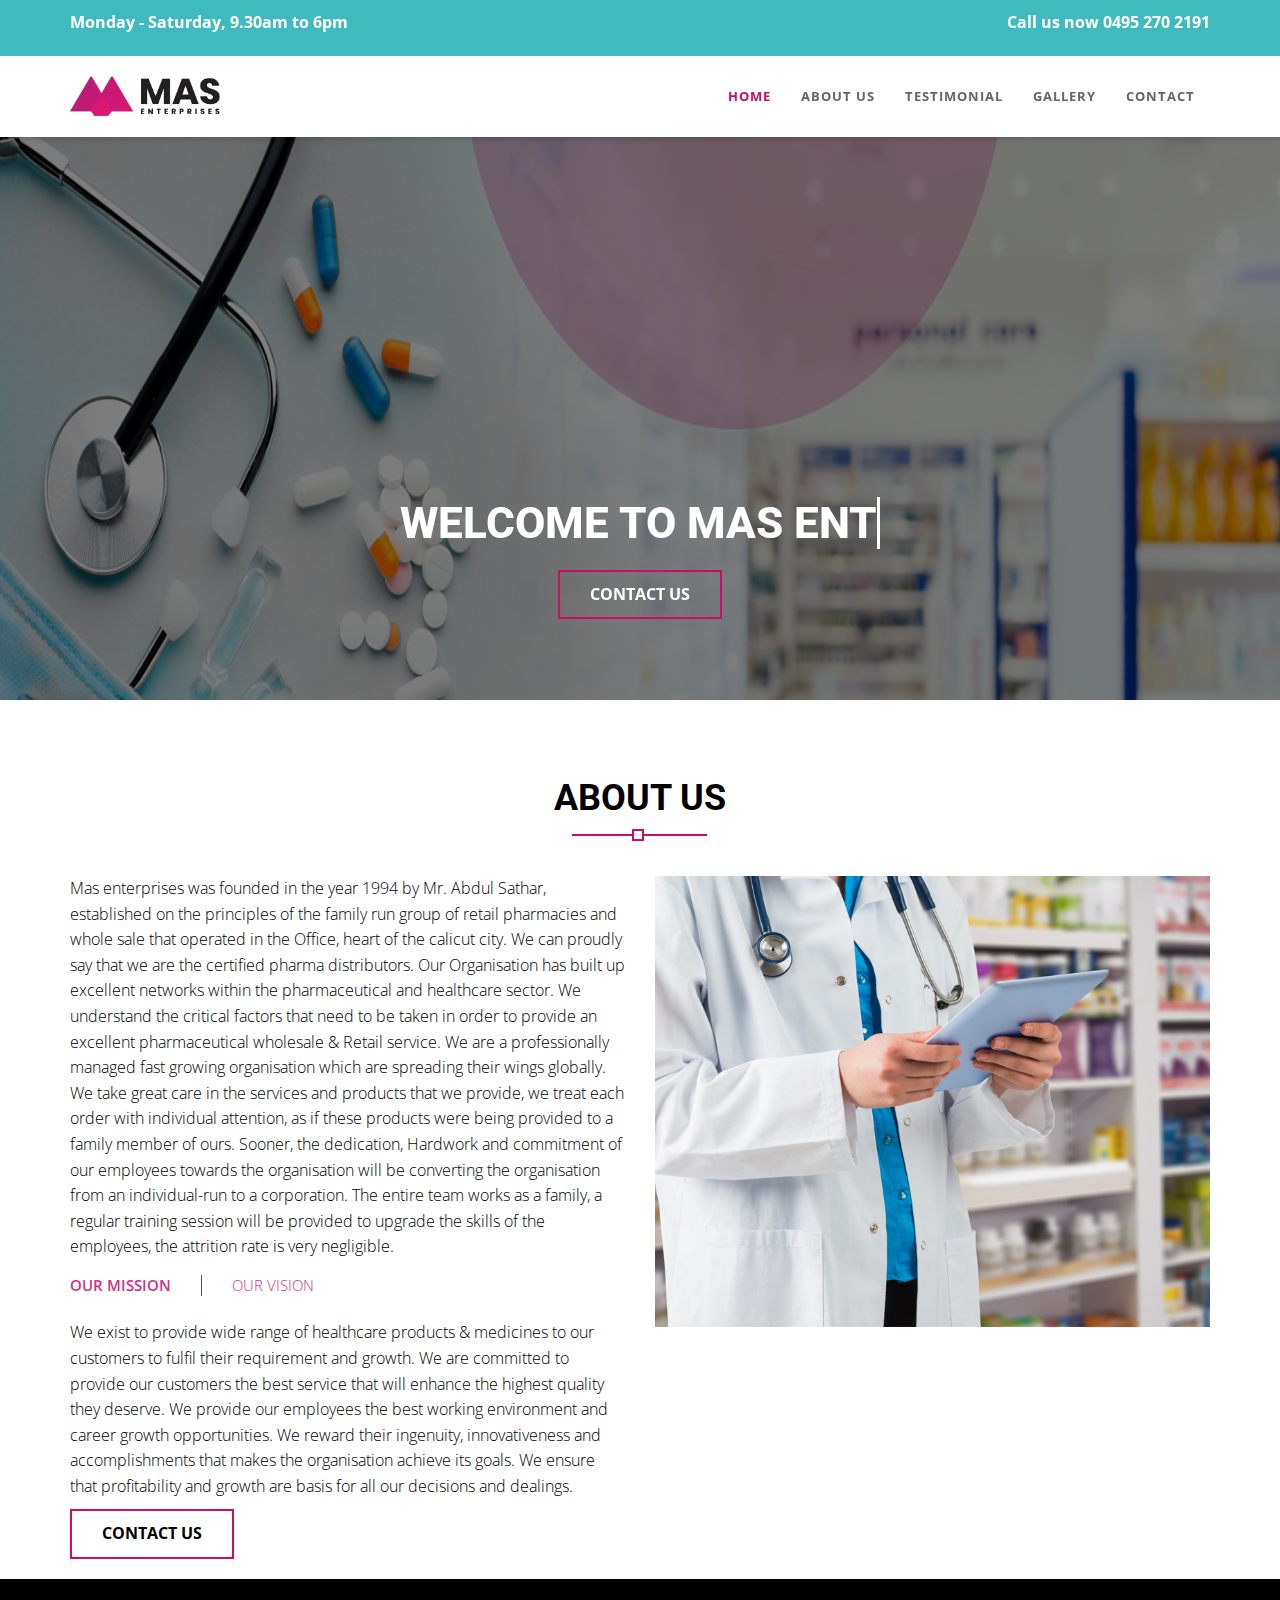
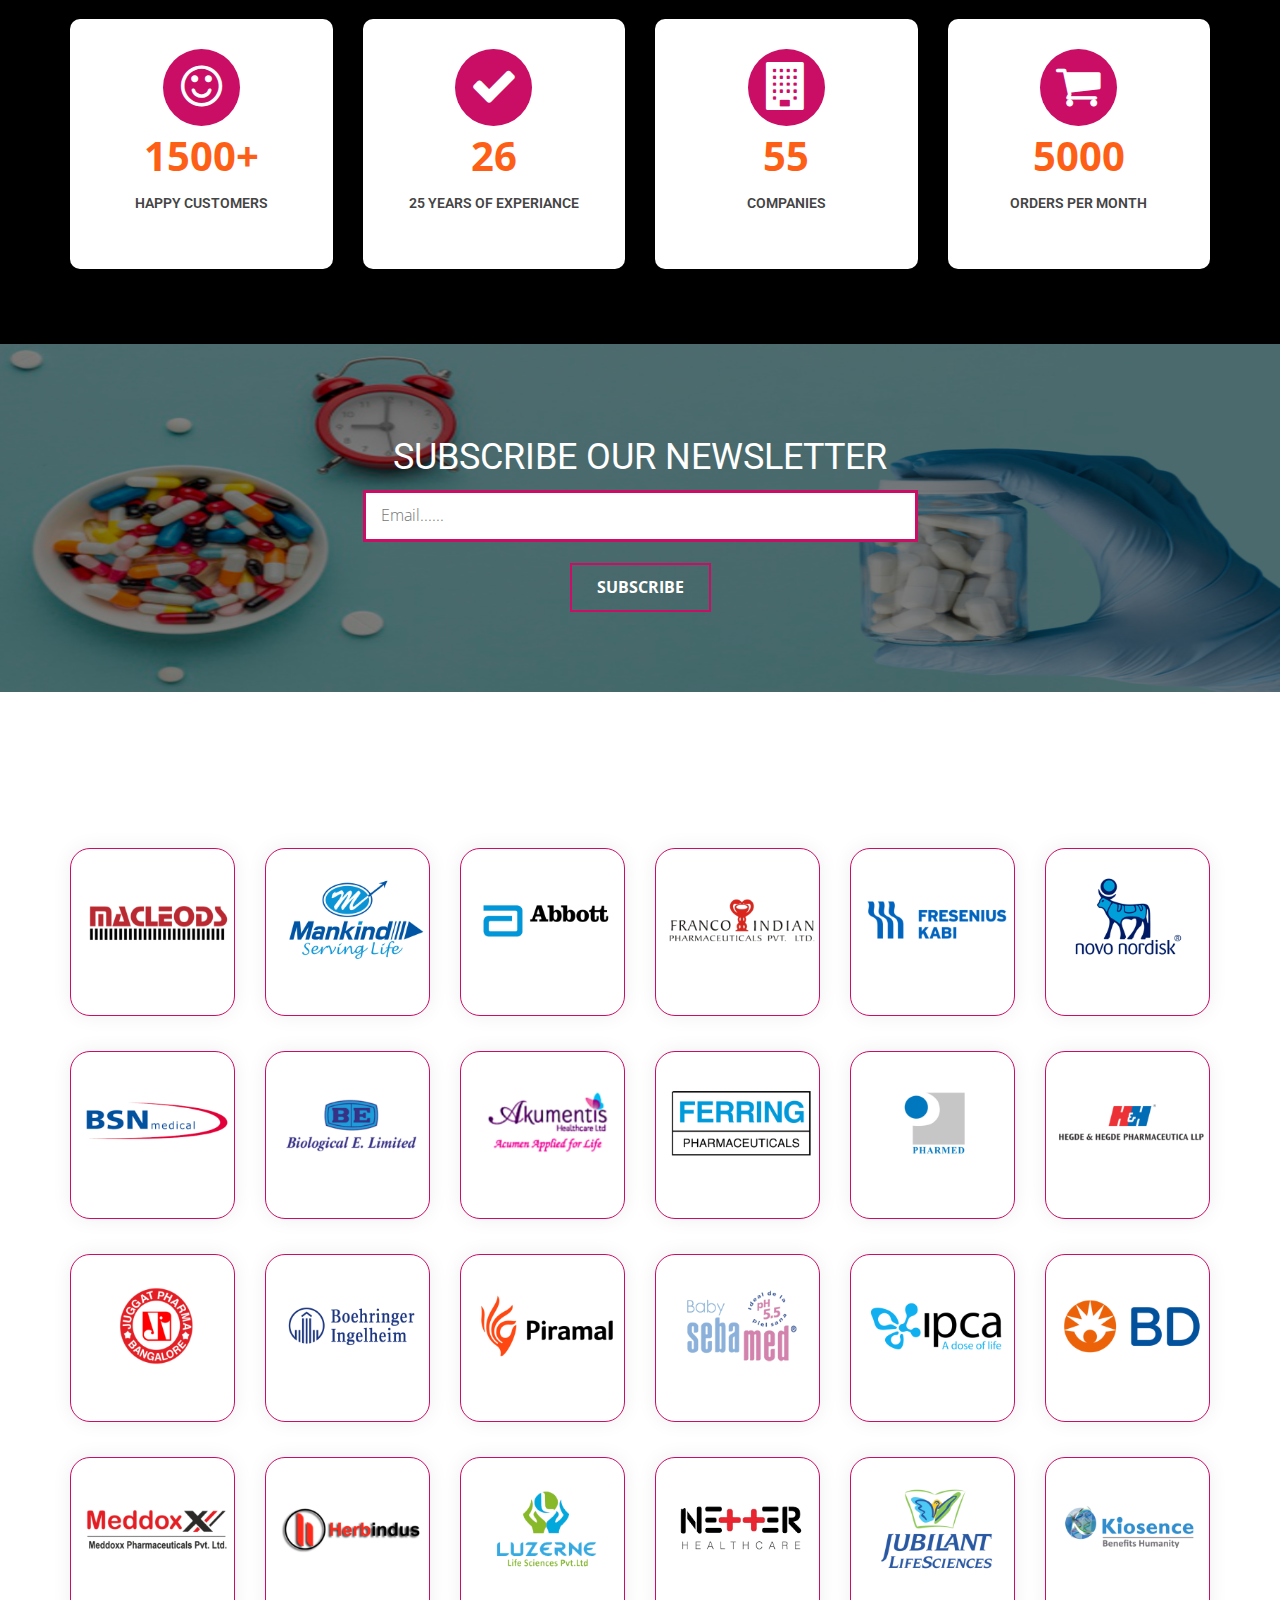
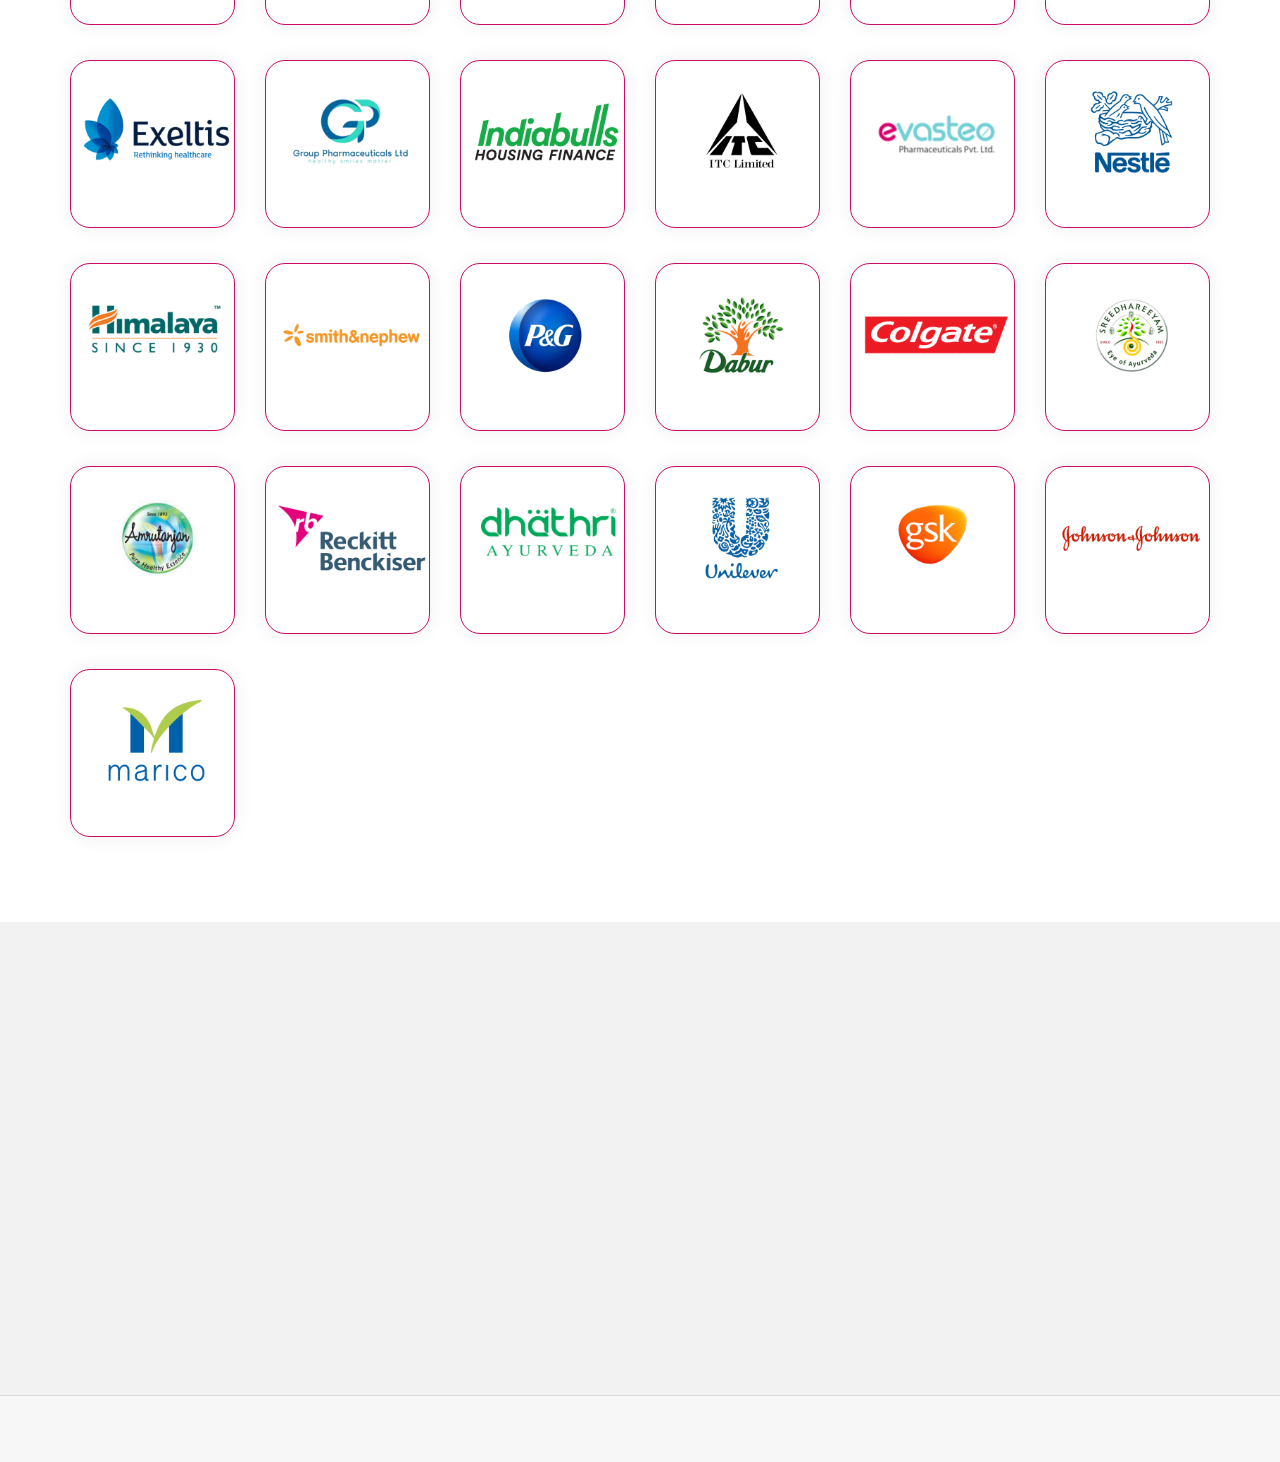
==== index.html @ 3a948dfd "Final File Uploaded" ====
<!DOCTYPE html>
<html lang="en">
<meta http-equiv="content-type" content="text/html;charset=UTF-8" />
<head>
  <meta charset="utf-8">
  <meta name="viewport" content="width=device-width, initial-scale=1.0">
  <meta name="description" content="">
  <meta name="author" content="">

  <title>Mas Enterprises</title>
  <link rel="shortcut icon" type="image/x-icon" href="img/favicon.png" />

  <!-- css -->
  <link href="css/bootstrap.min.css" rel="stylesheet" type="text/css">
  <link href="font-awesome/css/font-awesome.min.css" rel="stylesheet" type="text/css" />
  <link rel="stylesheet" type="text/css" href="plugins/cubeportfolio/css/cubeportfolio.min.css">
  <link href="css/nivo-lightbox.css" rel="stylesheet" />
  <link href="css/nivo-lightbox-theme/default/default.css" rel="stylesheet" type="text/css" />
  <link href="css/owl.theme.css" rel="stylesheet" media="screen" />
  <link href="css/animate.css" rel="stylesheet" />
  <link href="css/style.css" rel="stylesheet">
  <link href="css/box.css" rel="stylesheet">
  <link rel="stylesheet" href="css/owl.carousel.css">
  <link id="t-colors" href="css/color/default.css" rel="stylesheet">
  
</head>

<body id="page-top" data-spy="scroll" data-target=".navbar-custom">

  <div id="wrapper">

    <nav class="navbar navbar-custom navbar-fixed-top" role="navigation">
      <div class="top-area">
        <div class="container">
          <div class="row">
            <div class="col-sm-6 col-md-6">
              <p class="bold text-left">Monday - Saturday, 9.30am to 6pm </p>
            </div>
            <div class="col-sm-6 col-md-6">
              <p class="bold text-right">Call us now  <a href="tel:0495 270 2191" class="text-decoration-none;" style="color: white;">0495 270 2191</a>  </p>
             
            </div>
          </div>
        </div>
      </div>
      <div class="container navigation">

        <div class="navbar-header page-scroll">
          <button type="button" class="navbar-toggle" data-toggle="collapse" data-target=".navbar-main-collapse">
                    <i class="fa fa-bars"></i>
                </button>
          <a class="navbar-brand" href="index-2.html">
                    <img src="img/logo.png" alt="" width="150" height="40" />
                </a>
        </div>

        <!-- Collect the nav links, forms, and other content for toggling -->
        <div class="collapse navbar-collapse navbar-right navbar-main-collapse">
          <ul class="nav navbar-nav">
            <li class="active"><a href="index.html">Home</a></li>
            <li><a href="#about">About Us</a></li>
          
            <li><a href="#test">testimonial</a></li>
            <li><a href="gallery.html">Gallery</a></li>
            <li><a href="contact.html">Contact</a></li>
          
          </ul>
        </div>
        <!-- /.navbar-collapse -->
      </div>
      <!-- /.container -->
    </nav>


<!-- slider -->
<div class="midland-hero-area" style="padding-top: 110px; height: 700px;">
  <div id="midland-slide-wrapper">
      <div class="midland-hero parallax-bg-style parallax-bg-1" data-stellar-background-ratio="0.6">
          <div class="midland-hero-table">
              <div class="midland-hero-table-cell">
                  <div class="container">
                      <div class="row">
                          <div class="col-md-12">
                              <h1><span>Welcome To</span> <span  class="typewrite h-ultra"data-period="2000" data-type='[  "Mas Enterprises" ]'></span>  </h1> 
                             
                             
                              <a href="#" class="midland-btn hero-btn">Contact Us</a>
                          </div>
                      </div>
                  </div>
              </div>
          </div>
      </div>
      <div class="midland-hero parallax-bg-style parallax-bg-2" data-stellar-background-ratio="0.6">
          <div class="midland-hero-table">
              <div class="midland-hero-table-cell">
                  <div class="container">
                    <div class="row">
                      <div class="col-md-12">
                          <h1><span>Welcome To</span> <span  class="typewrite h-ultra"data-period="2000" data-type='[  "Mas Enterprises" ]'></span>  </h1> 
                         
                         
                          <a href="#" class="midland-btn hero-btn">Contact Us</a>
                      </div>
                  </div>
                  </div>
              </div>
          </div>
      </div>
      <div class="midland-hero parallax-bg-style parallax-bg-3" data-stellar-background-ratio="0.6">
        <div class="midland-hero-table">
            <div class="midland-hero-table-cell">
                <div class="container">
                  <div class="row">
                    <div class="col-md-12">
                        <h1><span>Welcome To</span> <span  class="typewrite h-ultra"data-period="2000" data-type='[  "Mas Enterprises" ]'></span>  </h1> 
                       
                       
                        <a href="#" class="midland-btn hero-btn">Contact Us</a>
                    </div>
                </div>
                </div>
            </div>
        </div>
    </div>
    <div class="midland-hero parallax-bg-style parallax-bg-4" data-stellar-background-ratio="0.6">
      <div class="midland-hero-table">
          <div class="midland-hero-table-cell">
              <div class="container">
                <div class="row">
                  <div class="col-md-12">
                      <h1><span>Welcome To</span> <span  class="typewrite h-ultra"data-period="2000" data-type='[  "Mas Enterprises" ]'></span>  </h1> 
                     
                     
                      <a href="#" class="midland-btn hero-btn">Contact Us</a>
                  </div>
              </div>
              </div>
          </div>
      </div>
  </div>
  <div class="midland-hero parallax-bg-style parallax-bg-5" data-stellar-background-ratio="0.6">
    <div class="midland-hero-table">
        <div class="midland-hero-table-cell">
            <div class="container">
              <div class="row">
                <div class="col-md-12">
                    <h1><span>Welcome To</span> <span  class="typewrite h-ultra"data-period="2000" data-type='[  "Mas Enterprises" ]'></span>  </h1> 
                   
                   
                    <a href="#" class="midland-btn hero-btn">Contact Us</a>
                </div>
            </div>
            </div>
        </div>
    </div>
</div>
  </div>
</div>
<!-- Slider End -->   
    
    <!-- about-->
    <section id="about" class="home-section paddingtop-80">
      <div class="container marginbot-50">
        <div class="row">
          <div class="col-lg-8 col-lg-offset-2">
            <div class="wow fadeInDown" data-wow-delay="0.1s">
              <div class="section-heading text-center">
                <h2 class="h-bold section-title">About Us</h2>
               
              </div>
            </div>
         
          </div>
        </div>
      </div>
      <div class="container">
        <!-- About Content Starts -->
        <div class="row about-content">
          <div class="col-sm-12 col-md-6 col-lg-6 about-left-side">
            
              
              <p >
                Mas enterprises was founded in the year 1994 by Mr. Abdul Sathar, established on the principles of the family run group of retail pharmacies and whole sale that operated in the Office, heart of the calicut city. 
                We can proudly say that we are the certified pharma distributors.
                Our Organisation has built up excellent networks within the pharmaceutical and healthcare sector. 
                We understand the critical factors that need to be taken in order to provide an excellent pharmaceutical wholesale & Retail service. 
                We are a professionally managed fast growing organisation which are spreading their wings globally. 
                We take great care in the services and products that we provide, we treat each order with individual attention, as if these products were being provided to a family member of ours. 
                Sooner, the dedication, Hardwork and commitment of our employees towards the organisation will be converting the organisation from an individual-run to a corporation. 
                The entire team works as a family, a regular training session will be provided to upgrade the skills of the employees, the attrition rate is very negligible.  
              </p>
              <!-- Tabs Heading Starts -->
              <ul class="nav nav-tabs">
                  <li class="active"><a data-toggle="tab" href="#menu1">Our Mission</a></li>
                  <li><a data-toggle="tab" href="#menu2">Our Vision</a></li>
                 
              </ul>
              <!-- Tabs Heading Ends -->
              <!-- Tabs Content Starts -->
              <div class="tab-content">
                  <div id="menu1" class="tab-pane fade in active">
                      <p>We exist to provide wide range of healthcare products & medicines to our customers to fulfil their requirement and growth.
                        We are committed to provide our customers the best service that will enhance the highest quality they deserve.
                        We provide our employees the best working environment and career growth opportunities. We reward their ingenuity, innovativeness and accomplishments that makes the organisation achieve its goals.
                        We ensure that profitability and growth are basis for all our decisions and dealings.</p>
                  </div>
                  <div id="menu2" class="tab-pane fade">
                      <p>"To be the most leading Pharmaceutical distributor"

                        To be the most respected and admired organisation built by employees whose commitment to quality, innovation, and dedications to customer satisfaction are their highest priority.</p>
                  </div>
                  
              </div>
              <!-- Tabs Content Ends -->
             
             
              <a href="#" class="midland-btn hero-btn" style="color: black;margin-top: 10px; margin-bottom: 20px;">Contact Us</a>
          </div>
          <div class="col-sm-6 col-md-6">
            <div class="wow fadeInUp" data-wow-delay="0.2s">
              <img src="img/about.jpg" class="img-responsive" alt="" style="margin-bottom: 40px;" />
            </div>
          </div>
      </div>
      <!-- About Content Ends -->
      </div>

    </section>
    <!-- about end -->

               <!-- Start Counter Area -->
               <div class="counter-area area-padding parallax-bg fix " data-stellar-background-ratio="0.6">
                <div class="container">
                    <div class="row">
               <div class="fun-content">
                <div class="col-md-3 col-sm-3 col-xs-6 cou">
                 
                  <div class="fun_text">
                    <i class="fa fa-smile-o fa-3x circled bg-skin"></i>
                     <span><strong class="counter">1500</strong>+</span>
                    <h5>Happy Customers</h5>
                  </div>
                </div>
                <!-- fun_text  -->
                <div class="col-md-3 col-sm-3 col-xs-6 cou">
                  <div class="fun_text">
                    <i class="fa fa-check fa-3x circled bg-skin"></i>
                    <span class="counter">26</span>
                    <h5>25 Years Of Experiance</h5>
                  </div>
                </div>
                <!-- fun_text  -->
                <div class="col-md-3 col-sm-3 col-xs-6">
                 
                  <div class="fun_text">
                    <i class="fa fa-building fa-3x circled bg-skin"></i>
                    <span class="counter">55</span>
                    <h5>Companies</h5>
                  </div>
                </div>
                <div class="col-md-3 col-sm-3 col-xs-6">
                  <div class="fun_text">
                    <i class="fa fa-shopping-cart fa-3x circled bg-skin"></i>
                    <span class="counter">5000</span>
                    <h5>Orders Per Month</h5>
                  </div>
                </div>
      
              </div>
                    </div>
                    <!-- end Row -->
                </div>
            </div>
            <!-- End Counter Area -->
    

      <!-- Testimonial Area Start -->
      <!-- <div id="testimonials" class="testimonial-area parallax-bg-style parallax-bg-3 padding" data-stellar-background-ratio="0.6">
        <div class="container">
           <div class="row">
              <div class="col-md-8 col-md-offset-2 text-center">
                 <div class="section-content white-title">
                    <h2 class="section-title">Our Testimonial</h2>
                 </div>
              </div>
           </div>
           <div class="row">
              <div class="testimonial-wraper text-center">
                 <div class="col-md-4">
                    <div class="testimonial-item">
                       <div class="testimonial-img">
                          <img src="img/testimonials/15.jpg" alt="">
                       </div>
                       <div class="testimonial-text">
                          <p>There are many variations of passages of Lorem Ipsum available, but the majority have suffered alteration in some form, by injected humour,</p>
                          <h4>1 <span>Wordpress Developer</span></h4>
                       </div>
                    </div>
                 </div>
                 <div class="col-md-4">
                    <div class="testimonial-item">
                       <div class="testimonial-img">
                        <img src="img/testimonials/15.jpg" alt="">
                       </div>
                       <div class="testimonial-text">
                          <p>There are many variations of passages of Lorem Ipsum available, but the majority have suffered alteration in some form, by injected humour,</p>
                          <h4>2 <span>UX/UI Designer</span></h4>
                       </div>
                    </div>
                 </div>
                 <div class="col-md-4">
                    <div class="testimonial-item">
                       <div class="testimonial-img">
                        <img src="img/testimonials/15.jpg" alt="">
                       </div>
                       <div class="testimonial-text">
                          <p>There are many variations of passages of Lorem Ipsum available, but the majority have suffered alteration in some form, by injected humour,</p>
                          <h4>3<span>Web Developre</span></h4>
                       </div>
                    </div>
                 </div>
                 <div class="col-md-4">
                  <div class="testimonial-item">
                     <div class="testimonial-img">
                      <img src="img/testimonials/15.jpg" alt="">
                     </div>
                     <div class="testimonial-text">
                        <p>There are many variations of passages of Lorem Ipsum available, but the majority have suffered alteration in some form, by injected humour,</p>
                        <h4>5<span>UX/UI Designer</span></h4>
                     </div>
                  </div>
               </div>
              </div>
           </div>

           
        </div>
     </div> -->

     <!-- Testimonial Area End -->


      <!-- News Letter Area Start -->
      <div class="news-letter-area parallax-bg-style parallax-bg-5 padding" data-stellar-background-ratio="0.6">
        <div class="container">
           <div class="row">
              <div class="col-md-6 col-md-offset-3">
                 <div class="newsletter-from text-center">
                    <h2>Subscribe Our Newsletter</h2>
                    <form>
                       <p><input type="email" placeholder="Email......"></p>
                       <p><input type="submit" class="midland-btn hero-btn" value="Subscribe"></p>
                    </form>
                 </div>
              </div>
           </div>
        </div>
     </div>
     <!-- News Letter Area End -->
    

      <!-- Brand -->
    
    <section id="partner" class="home-section paddingbot-60">
      <div class="container marginbot-50">
        <div class="row">
          <div class="col-lg-8 col-lg-offset-2">
            <div class="wow lightSpeedIn" data-wow-delay="0.1s">
              <div class="section-heading text-center">
                <h2 class="h-bold section-title">Our Brand</h2>
                              </div>
            </div>
          
          </div>
        </div>
      </div>

      <div class="container">
      
        <div class="row">
          <div class="col-md-2 col-sm-3 col-xs-6 cou">
             <div class="mail-tab ">
             <div class="fuller">
              <a class="full-anchor" href="#" target="_blank">&nbsp;</a>
             </div>
          <div class="check-icon">
          <img src="http://advancenutratech.com/images/icons-cta/checked.svg">
          </div>
          <div class="ctgy-icon">
          <img src="img/brand/1.png">
          </div>
          <i class="fa fa-file-excel-o text-muted"></i>
          </div>
         </div>
        
         <div class="col-md-2 col-sm-3 col-xs-6 cou">
          <div class="mail-tab ">
          <div class="fuller">
           <a class="full-anchor" href="#" target="_blank">&nbsp;</a>
          </div>
         <div class="check-icon">
         <img src="http://advancenutratech.com/images/icons-cta/checked.svg">
          </div>
         <div class="ctgy-icon">
         <img src="img/brand/2.png">
         </div>
          <i class="fa fa-file-excel-o text-muted"></i>
        </div>
        </div>

        <div class="col-md-2 col-sm-3 col-xs-6 cou">
          <div class="mail-tab ">
          <div class="fuller">
           <a class="full-anchor" href="#" target="_blank">&nbsp;</a>
          </div>
         <div class="check-icon">
         <img src="http://advancenutratech.com/images/icons-cta/checked.svg">
          </div>
         <div class="ctgy-icon">
         <img src="img/brand/3.png">
         </div>
          <i class="fa fa-file-excel-o text-muted"></i>
        </div>
        </div>

        <div class="col-md-2 col-sm-3 col-xs-6 cou">
          <div class="mail-tab ">
          <div class="fuller">
           <a class="full-anchor" href="#" target="_blank">&nbsp;</a>
          </div>
         <div class="check-icon">
         <img src="http://advancenutratech.com/images/icons-cta/checked.svg">
          </div>
         <div class="ctgy-icon">
         <img src="img/brand/4.png">
         </div>
          <i class="fa fa-file-excel-o text-muted"></i>
        </div>
        </div>

        <div class="col-md-2 col-sm-3 col-xs-6 cou">
          <div class="mail-tab ">
          <div class="fuller">
           <a class="full-anchor" href="#" target="_blank">&nbsp;</a>
          </div>
         <div class="check-icon">
         <img src="http://advancenutratech.com/images/icons-cta/checked.svg">
          </div>
         <div class="ctgy-icon">
         <img src="img/brand/5.png">
         </div>
          <i class="fa fa-file-excel-o text-muted"></i>
        </div>
        </div>

        <div class="col-md-2 col-sm-3 col-xs-6 cou">
          <div class="mail-tab ">
          <div class="fuller">
           <a class="full-anchor" href="#" target="_blank">&nbsp;</a>
          </div>
         <div class="check-icon">
         <img src="http://advancenutratech.com/images/icons-cta/checked.svg">
          </div>
         <div class="ctgy-icon">
         <img src="img/brand/6.png">
         </div>
          <i class="fa fa-file-excel-o text-muted"></i>
        </div>
        </div>

        <div class="col-md-2 col-sm-3 col-xs-6 cou">
          <div class="mail-tab ">
          <div class="fuller">
           <a class="full-anchor" href="#" target="_blank">&nbsp;</a>
          </div>
         <div class="check-icon">
         <img src="http://advancenutratech.com/images/icons-cta/checked.svg">
          </div>
         <div class="ctgy-icon">
         <img src="img/brand/7.png">
         </div>
          <i class="fa fa-file-excel-o text-muted"></i>
        </div>
        </div>

        <div class="col-md-2 col-sm-3 col-xs-6 cou">
          <div class="mail-tab ">
          <div class="fuller">
           <a class="full-anchor" href="#" target="_blank">&nbsp;</a>
          </div>
         <div class="check-icon">
         <img src="http://advancenutratech.com/images/icons-cta/checked.svg">
          </div>
         <div class="ctgy-icon">
         <img src="img/brand/8.png">
         </div>
          <i class="fa fa-file-excel-o text-muted"></i>
        </div>
        </div>

        <div class="col-md-2 col-sm-3 col-xs-6 cou">
          <div class="mail-tab ">
          <div class="fuller">
           <a class="full-anchor" href="#" target="_blank">&nbsp;</a>
          </div>
         <div class="check-icon">
         <img src="http://advancenutratech.com/images/icons-cta/checked.svg">
          </div>
         <div class="ctgy-icon">
         <img src="img/brand/9.png">
         </div>
          <i class="fa fa-file-excel-o text-muted"></i>
        </div>
        </div>

        <div class="col-md-2 col-sm-3 col-xs-6 cou">
          <div class="mail-tab ">
          <div class="fuller">
           <a class="full-anchor" href="#" target="_blank">&nbsp;</a>
          </div>
         <div class="check-icon">
         <img src="http://advancenutratech.com/images/icons-cta/checked.svg">
          </div>
         <div class="ctgy-icon">
         <img src="img/brand/10.png">
         </div>
          <i class="fa fa-file-excel-o text-muted"></i>
        </div>
        </div>

        <div class="col-md-2 col-sm-3 col-xs-6 cou">
          <div class="mail-tab ">
          <div class="fuller">
           <a class="full-anchor" href="#" target="_blank">&nbsp;</a>
          </div>
         <div class="check-icon">
         <img src="http://advancenutratech.com/images/icons-cta/checked.svg">
          </div>
         <div class="ctgy-icon">
         <img src="img/brand/11.png">
         </div>
          <i class="fa fa-file-excel-o text-muted"></i>
        </div>
        </div>

        <div class="col-md-2 col-sm-3 col-xs-6 cou">
          <div class="mail-tab ">
          <div class="fuller">
           <a class="full-anchor" href="#" target="_blank">&nbsp;</a>
          </div>
         <div class="check-icon">
         <img src="http://advancenutratech.com/images/icons-cta/checked.svg">
          </div>
         <div class="ctgy-icon">
         <img src="img/brand/12.png">
         </div>
          <i class="fa fa-file-excel-o text-muted"></i>
        </div>
        </div>


        <div class="col-md-2 col-sm-3 col-xs-6 cou">
          <div class="mail-tab ">
          <div class="fuller">
           <a class="full-anchor" href="#" target="_blank">&nbsp;</a>
          </div>
         <div class="check-icon">
         <img src="http://advancenutratech.com/images/icons-cta/checked.svg">
          </div>
         <div class="ctgy-icon">
         <img src="img/brand/13.png">
         </div>
          <i class="fa fa-file-excel-o text-muted"></i>
        </div>
        </div>


        <div class="col-md-2 col-sm-3 col-xs-6 cou">
          <div class="mail-tab ">
          <div class="fuller">
           <a class="full-anchor" href="#" target="_blank">&nbsp;</a>
          </div>
         <div class="check-icon">
         <img src="http://advancenutratech.com/images/icons-cta/checked.svg">
          </div>
         <div class="ctgy-icon">
         <img src="img/brand/14.png">
         </div>
          <i class="fa fa-file-excel-o text-muted"></i>
        </div>
        </div>


        <div class="col-md-2 col-sm-3 col-xs-6 cou">
          <div class="mail-tab ">
          <div class="fuller">
           <a class="full-anchor" href="#" target="_blank">&nbsp;</a>
          </div>
         <div class="check-icon">
         <img src="http://advancenutratech.com/images/icons-cta/checked.svg">
          </div>
         <div class="ctgy-icon">
         <img src="img/brand/15.png">
         </div>
          <i class="fa fa-file-excel-o text-muted"></i>
        </div>
        </div>

        <div class="col-md-2 col-sm-3 col-xs-6 cou">
          <div class="mail-tab ">
          <div class="fuller">
           <a class="full-anchor" href="#" target="_blank">&nbsp;</a>
          </div>
         <div class="check-icon">
         <img src="http://advancenutratech.com/images/icons-cta/checked.svg">
          </div>
         <div class="ctgy-icon">
         <img src="img/brand/16.png">
         </div>
          <i class="fa fa-file-excel-o text-muted"></i>
        </div>
        </div>

        <div class="col-md-2 col-sm-3 col-xs-6 cou">
          <div class="mail-tab ">
          <div class="fuller">
           <a class="full-anchor" href="#" target="_blank">&nbsp;</a>
          </div>
         <div class="check-icon">
         <img src="http://advancenutratech.com/images/icons-cta/checked.svg">
          </div>
         <div class="ctgy-icon">
         <img src="img/brand/17.png">
         </div>
          <i class="fa fa-file-excel-o text-muted"></i>
        </div>
        </div>


        <div class="col-md-2 col-sm-3 col-xs-6 cou">
          <div class="mail-tab ">
          <div class="fuller">
           <a class="full-anchor" href="#" target="_blank">&nbsp;</a>
          </div>
         <div class="check-icon">
         <img src="http://advancenutratech.com/images/icons-cta/checked.svg">
          </div>
         <div class="ctgy-icon">
         <img src="img/brand/18.png">
         </div>
          <i class="fa fa-file-excel-o text-muted"></i>
        </div>
        </div>


        <div class="col-md-2 col-sm-3 col-xs-6 cou">
          <div class="mail-tab ">
          <div class="fuller">
           <a class="full-anchor" href="#" target="_blank">&nbsp;</a>
          </div>
         <div class="check-icon">
         <img src="http://advancenutratech.com/images/icons-cta/checked.svg">
          </div>
         <div class="ctgy-icon">
         <img src="img/brand/19.png">
         </div>
          <i class="fa fa-file-excel-o text-muted"></i>
        </div>
        </div>

        
        <div class="col-md-2 col-sm-3 col-xs-6 cou">
          <div class="mail-tab ">
          <div class="fuller">
           <a class="full-anchor" href="#" target="_blank">&nbsp;</a>
          </div>
         <div class="check-icon">
         <img src="http://advancenutratech.com/images/icons-cta/checked.svg">
          </div>
         <div class="ctgy-icon">
         <img src="img/brand/20.png">
         </div>
          <i class="fa fa-file-excel-o text-muted"></i>
        </div>
        </div>

          
        <div class="col-md-2 col-sm-3 col-xs-6 cou">
          <div class="mail-tab ">
          <div class="fuller">
           <a class="full-anchor" href="#" target="_blank">&nbsp;</a>
          </div>
         <div class="check-icon">
         <img src="http://advancenutratech.com/images/icons-cta/checked.svg">
          </div>
         <div class="ctgy-icon">
         <img src="img/brand/21.png">
         </div>
          <i class="fa fa-file-excel-o text-muted"></i>
        </div>
        </div>

          
        <div class="col-md-2 col-sm-3 col-xs-6 cou">
          <div class="mail-tab ">
          <div class="fuller">
           <a class="full-anchor" href="#" target="_blank">&nbsp;</a>
          </div>
         <div class="check-icon">
         <img src="http://advancenutratech.com/images/icons-cta/checked.svg">
          </div>
         <div class="ctgy-icon">
         <img src="img/brand/22.png">
         </div>
          <i class="fa fa-file-excel-o text-muted"></i>
        </div>
        </div>
          
        <div class="col-md-2 col-sm-3 col-xs-6 cou">
          <div class="mail-tab ">
          <div class="fuller">
           <a class="full-anchor" href="#" target="_blank">&nbsp;</a>
          </div>
         <div class="check-icon">
         <img src="http://advancenutratech.com/images/icons-cta/checked.svg">
          </div>
         <div class="ctgy-icon">
         <img src="img/brand/23.png">
         </div>
          <i class="fa fa-file-excel-o text-muted"></i>
        </div>
        </div>
          
        <div class="col-md-2 col-sm-3 col-xs-6 cou">
          <div class="mail-tab ">
          <div class="fuller">
           <a class="full-anchor" href="#" target="_blank">&nbsp;</a>
          </div>
         <div class="check-icon">
         <img src="http://advancenutratech.com/images/icons-cta/checked.svg">
          </div>
         <div class="ctgy-icon">
         <img src="img/brand/24.png">
         </div>
          <i class="fa fa-file-excel-o text-muted"></i>
        </div>
        </div>

          
        <div class="col-md-2 col-sm-3 col-xs-6 cou">
          <div class="mail-tab ">
          <div class="fuller">
           <a class="full-anchor" href="#" target="_blank">&nbsp;</a>
          </div>
         <div class="check-icon">
         <img src="http://advancenutratech.com/images/icons-cta/checked.svg">
          </div>
         <div class="ctgy-icon">
         <img src="img/brand/25.png">
         </div>
          <i class="fa fa-file-excel-o text-muted"></i>
        </div>
        </div>
          
        <div class="col-md-2 col-sm-3 col-xs-6 cou">
          <div class="mail-tab ">
          <div class="fuller">
           <a class="full-anchor" href="#" target="_blank">&nbsp;</a>
          </div>
         <div class="check-icon">
         <img src="http://advancenutratech.com/images/icons-cta/checked.svg">
          </div>
         <div class="ctgy-icon">
         <img src="img/brand/26.png">
         </div>
          <i class="fa fa-file-excel-o text-muted"></i>
        </div>
        </div>
          
        <div class="col-md-2 col-sm-3 col-xs-6 cou">
          <div class="mail-tab ">
          <div class="fuller">
           <a class="full-anchor" href="#" target="_blank">&nbsp;</a>
          </div>
         <div class="check-icon">
         <img src="http://advancenutratech.com/images/icons-cta/checked.svg">
          </div>
         <div class="ctgy-icon">
         <img src="img/brand/27.png">
         </div>
          <i class="fa fa-file-excel-o text-muted"></i>
        </div>
        </div>
          
        <div class="col-md-2 col-sm-3 col-xs-6 cou">
          <div class="mail-tab ">
          <div class="fuller">
           <a class="full-anchor" href="#" target="_blank">&nbsp;</a>
          </div>
         <div class="check-icon">
         <img src="http://advancenutratech.com/images/icons-cta/checked.svg">
          </div>
         <div class="ctgy-icon">
         <img src="img/brand/28.png">
         </div>
          <i class="fa fa-file-excel-o text-muted"></i>
        </div>
        </div>
          
        <div class="col-md-2 col-sm-3 col-xs-6 cou">
          <div class="mail-tab ">
          <div class="fuller">
           <a class="full-anchor" href="#" target="_blank">&nbsp;</a>
          </div>
         <div class="check-icon">
         <img src="http://advancenutratech.com/images/icons-cta/checked.svg">
          </div>
         <div class="ctgy-icon">
         <img src="img/brand/29.png">
         </div>
          <i class="fa fa-file-excel-o text-muted"></i>
        </div>
        </div>

          
        <div class="col-md-2 col-sm-3 col-xs-6 cou">
          <div class="mail-tab ">
          <div class="fuller">
           <a class="full-anchor" href="#" target="_blank">&nbsp;</a>
          </div>
         <div class="check-icon">
         <img src="http://advancenutratech.com/images/icons-cta/checked.svg">
          </div>
         <div class="ctgy-icon">
         <img src="img/brand/30.png">
         </div>
          <i class="fa fa-file-excel-o text-muted"></i>
        </div>
        </div>

        <div class="col-md-2 col-sm-3 col-xs-6 cou">
          <div class="mail-tab ">
          <div class="fuller">
           <a class="full-anchor" href="#" target="_blank">&nbsp;</a>
          </div>
         <div class="check-icon">
         <img src="http://advancenutratech.com/images/icons-cta/checked.svg">
          </div>
         <div class="ctgy-icon">
         <img src="img/brand/31.png">
         </div>
          <i class="fa fa-file-excel-o text-muted"></i>
        </div>
        </div>

        <div class="col-md-2 col-sm-3 col-xs-6 cou">
          <div class="mail-tab ">
          <div class="fuller">
           <a class="full-anchor" href="#" target="_blank">&nbsp;</a>
          </div>
         <div class="check-icon">
         <img src="http://advancenutratech.com/images/icons-cta/checked.svg">
          </div>
         <div class="ctgy-icon">
         <img src="img/brand/32.png">
         </div>
          <i class="fa fa-file-excel-o text-muted"></i>
        </div>
        </div>

        <div class="col-md-2 col-sm-3 col-xs-6 cou">
          <div class="mail-tab ">
          <div class="fuller">
           <a class="full-anchor" href="#" target="_blank">&nbsp;</a>
          </div>
         <div class="check-icon">
         <img src="http://advancenutratech.com/images/icons-cta/checked.svg">
          </div>
         <div class="ctgy-icon">
         <img src="img/brand/33.png">
         </div>
          <i class="fa fa-file-excel-o text-muted"></i>
        </div>
        </div>

        <div class="col-md-2 col-sm-3 col-xs-6 cou">
          <div class="mail-tab ">
          <div class="fuller">
           <a class="full-anchor" href="#" target="_blank">&nbsp;</a>
          </div>
         <div class="check-icon">
         <img src="http://advancenutratech.com/images/icons-cta/checked.svg">
          </div>
         <div class="ctgy-icon">
         <img src="img/brand/34.png">
         </div>
          <i class="fa fa-file-excel-o text-muted"></i>
        </div>
        </div>

        <div class="col-md-2 col-sm-3 col-xs-6 cou">
          <div class="mail-tab ">
          <div class="fuller">
           <a class="full-anchor" href="#" target="_blank">&nbsp;</a>
          </div>
         <div class="check-icon">
         <img src="http://advancenutratech.com/images/icons-cta/checked.svg">
          </div>
         <div class="ctgy-icon">
         <img src="img/brand/35.png">
         </div>
          <i class="fa fa-file-excel-o text-muted"></i>
        </div>
        </div>

        <div class="col-md-2 col-sm-3 col-xs-6 cou">
          <div class="mail-tab ">
          <div class="fuller">
           <a class="full-anchor" href="#" target="_blank">&nbsp;</a>
          </div>
         <div class="check-icon">
         <img src="http://advancenutratech.com/images/icons-cta/checked.svg">
          </div>
         <div class="ctgy-icon">
         <img src="img/brand/36.png">
         </div>
          <i class="fa fa-file-excel-o text-muted"></i>
        </div>
        </div>

        <div class="col-md-2 col-sm-3 col-xs-6 cou">
          <div class="mail-tab ">
          <div class="fuller">
           <a class="full-anchor" href="#" target="_blank">&nbsp;</a>
          </div>
         <div class="check-icon">
         <img src="http://advancenutratech.com/images/icons-cta/checked.svg">
          </div>
         <div class="ctgy-icon">
         <img src="img/brand/37.png">
         </div>
          <i class="fa fa-file-excel-o text-muted"></i>
        </div>
        </div>

        <div class="col-md-2 col-sm-3 col-xs-6 cou">
          <div class="mail-tab ">
          <div class="fuller">
           <a class="full-anchor" href="#" target="_blank">&nbsp;</a>
          </div>
         <div class="check-icon">
         <img src="http://advancenutratech.com/images/icons-cta/checked.svg">
          </div>
         <div class="ctgy-icon">
         <img src="img/brand/38.png">
         </div>
          <i class="fa fa-file-excel-o text-muted"></i>
        </div>
        </div>

        <div class="col-md-2 col-sm-3 col-xs-6 cou">
          <div class="mail-tab ">
          <div class="fuller">
           <a class="full-anchor" href="#" target="_blank">&nbsp;</a>
          </div>
         <div class="check-icon">
         <img src="http://advancenutratech.com/images/icons-cta/checked.svg">
          </div>
         <div class="ctgy-icon">
         <img src="img/brand/39.png">
         </div>
          <i class="fa fa-file-excel-o text-muted"></i>
        </div>
        </div>

        <div class="col-md-2 col-sm-3 col-xs-6 cou">
          <div class="mail-tab ">
          <div class="fuller">
           <a class="full-anchor" href="#" target="_blank">&nbsp;</a>
          </div>
         <div class="check-icon">
         <img src="http://advancenutratech.com/images/icons-cta/checked.svg">
          </div>
         <div class="ctgy-icon">
         <img src="img/brand/40.png">
         </div>
          <i class="fa fa-file-excel-o text-muted"></i>
        </div>
        </div>

        <div class="col-md-2 col-sm-3 col-xs-6 cou">
          <div class="mail-tab ">
          <div class="fuller">
           <a class="full-anchor" href="#" target="_blank">&nbsp;</a>
          </div>
         <div class="check-icon">
         <img src="http://advancenutratech.com/images/icons-cta/checked.svg">
          </div>
         <div class="ctgy-icon">
         <img src="img/brand/41.png">
         </div>
          <i class="fa fa-file-excel-o text-muted"></i>
        </div>
        </div>
        <div class="col-md-2 col-sm-3 col-xs-6 cou">
          <div class="mail-tab ">
          <div class="fuller">
           <a class="full-anchor" href="#" target="_blank">&nbsp;</a>
          </div>
         <div class="check-icon">
         <img src="http://advancenutratech.com/images/icons-cta/checked.svg">
          </div>
         <div class="ctgy-icon">
         <img src="img/brand/42.png">
         </div>
          <i class="fa fa-file-excel-o text-muted"></i>
        </div>
        </div>

        <div class="col-md-2 col-sm-3 col-xs-6 cou">
          <div class="mail-tab ">
          <div class="fuller">
           <a class="full-anchor" href="#" target="_blank">&nbsp;</a>
          </div>
         <div class="check-icon">
         <img src="http://advancenutratech.com/images/icons-cta/checked.svg">
          </div>
         <div class="ctgy-icon">
         <img src="img/brand/43.png">
         </div>
          <i class="fa fa-file-excel-o text-muted"></i>
        </div>
        </div>
  
      </div>
        
      </div>  
      
    </section>
 <!-- Brand End -->
    
  <!-- Footer -->
    <footer>

      <div class="container">
        <div class="row">
          <div class="col-sm-6 col-md-4">
            <div class="wow fadeInDown" data-wow-delay="0.1s">
              <div class="widget">
                <h5>About Mas Enterprises</h5>
                <p>
                  Mas enterprises was founded in the year 1994 by Mr. Abdul Sathar, established on the principles of the family run group of retail pharmacies and whole sale that operated in the Office, heart of the calicut city. We can proudly say that we are the certified pharma distributors. Our Organisation has built up excellent networks within the pharmaceutical and healthcare sector. We understand the critical factors that need to be taken in order to provide an excellent pharmaceutical wholesale & Retail service. We are a professionally managed fast growing organisation which are spreading their wings globally.
                </p>
              </div>
            </div>
            
          </div>
          <div class="col-sm-6 col-md-4">
            <div class="wow fadeInDown" data-wow-delay="0.1s">
              <div class="widget">
                <h5>Our Pages</h5>
                
                <ul>
                  <li><a href="#">About us</a></li>
                  <li><a href="#">Reviews</a></li>
                  <li><a href="#">Conditions</a></li>
                  <li><a href="#">Help</a></li>

                </ul>
              </div>
            </div>
          </div>
          <div class="col-sm-6 col-md-4">
            <div class="wow fadeInDown" data-wow-delay="0.1s">
              <div class="widget">
                <h5>Our location</h5>
                <p>Meyon Building, No:18/1143-A1, A2, Jail Rd, Palayam, Kozhikode, Kerala 673004</p>
                <ul>
                  <li>
                    <span class="fa-stack fa-lg">
									<i class="fa fa-circle fa-stack-2x"></i>
									<i class="fa fa-calendar-o fa-stack-1x fa-inverse"></i>
								</span> Monday - Saturday, 9.30am to 6pm
                  </li>
                  <li>
                    <span class="fa-stack fa-lg">
									<i class="fa fa-circle fa-stack-2x"></i>
									<i class="fa fa-phone fa-stack-1x fa-inverse"></i>
								</span> +62 0495 270 2191
                  </li>
                  <li>
                    <span class="fa-stack fa-lg">
									<i class="fa fa-circle fa-stack-2x"></i>
									<i class="fa fa-envelope-o fa-stack-1x fa-inverse"></i>
                </span><a href="mailto:hello@masenterprisesclt.com" class="text-decoration-none"> hello@masenterprisesclt.com</a>
                
                  </li>
                  
                </ul>
              </div>
            </div>
            <div class="wow fadeInDown" data-wow-delay="0.1s">
              <div class="widget">
                <h5>Follow us</h5>
                <ul class="company-social">
                  <li class="social-facebook"><a href="www.facebook.com/masenterprisesclt"><i class="fa fa-facebook"></i></a></li>
                 
                </ul>
              </div>
            </div>
          </div>
        </div>
      </div>
      <div class="sub-footer">
        <div class="container">
          <div class="row">
           
            <div class="col-sm-12 col-md-12 col-lg-12">
              <div class="wow fadeInRight" data-wow-delay="0.1s">
                <div class="text-center">
                  <div class="credits">
                    <p class="ft">Copyright © 2020 Mas Enterprises. All rights reserved.</p>
                  </div>
                </div>
              </div>
            </div>
          </div>
        </div>
      </div>
    </footer>
     <!-- Footer End -->
  </div>
  <a href="#" class="scrollup"><i class="fa fa-angle-up active"></i></a>

  <!-- Core JavaScript Files -->
  <script src="js/jquery.min.js"></script>
  <script src="js/bootstrap.min.js"></script>
  <script src="js/jquery.easing.min.js"></script>
  <script src="js/wow.min.js"></script>
  <script src="js/jquery.scrollTo.js"></script>
  <script src="js/jquery.appear.js"></script>
  <script src="js/stellar.js"></script>
  <script src="plugins/cubeportfolio/js/jquery.cubeportfolio.min.js"></script>
 
  <script src="js/nivo-lightbox.min.js"></script>
  <script src="js/custom.js"></script>
  <script src="js/typewrite.js" ></script>
  <script src="js/jquery.counterup.min.js"></script>
  <script src="js/venobox.min.js"></script>
  <script src="js/plugins.js"></script>
  <script src="js/main.js"></script>
  <script src="plugins/jquery.bxslider.min.js"></script>
 <!-- Owl Carousel Js-->
 <script src="js/owl.carousel.min.js"></script>
 <!-- Active Js-->
 <script src="js/active.ts.js"></script>



</body>


</html>
---- plugins/cubeportfolio/css/cubeportfolio.min.css ----
/**
 * Cube Portfolio - Responsive jQuery Grid Plugin
 *
 * version: 1.4.1 (July 23, 2014)
 * requires jQuery v1.7 or later
 *
 * Copyright (c) 2014, Mihai Buricea (http://scriptpie.com)
 * Released under CodeCanyon License http://codecanyon.net/licenses
 *
 */
.cbp,.cbp *,.cbp-l-filters-dropdown,.cbp-l-filters-dropdown *,.cbp-l-filters-button,.cbp-l-filters-button *,.cbp-l-filters-alignLeft,.cbp-l-filters-alignLeft *,.cbp-l-filters-alignCenter,.cbp-l-filters-alignCenter *,.cbp-l-filters-alignRight,.cbp-l-filters-alignRight *,.cbp-l-filters-list,.cbp-l-filters-list *{-webkit-box-sizing:border-box;-moz-box-sizing:border-box;box-sizing:border-box;outline:0}.cbp,.cbp-wrapper,.cbp-item{filter:inherit}.cbp{position:relative;overflow:hidden;margin:0 auto;height:400px;visibility:visible!important}.cbp-item{float:left;margin-right:10px}.cbp-wrapper,.cbp .cbp-item{position:absolute;top:0;left:0;list-style-type:none;margin:0;padding:0;overflow:hidden}.cbp .cbp-item{z-index:2;display:block;width:300px;height:200px}.cbp-item-wrapper{width:100%;height:100%;position:absolute;top:0;left:0}.cbp img{display:block}.cbp a,.cbp a:hover,.cbp a:active{text-decoration:none;outline:0}.cbp-loading,.cbp-loading *,.cbp-no-transition .cbp-item{-webkit-transition:none!important;transition:none!important}.cbp-appendItems-loading{-webkit-transition:height .4s ease!important;transition:height .4s ease!important}.cbp-appendItems-loading .cbp-wrapper{-webkit-transition:none!important;transition:none!important}.cbp-loading{background:url('../img/cbp-loading.gif') no-repeat scroll center center transparent}.cbp .cbp-item-hidden{pointer-events:none;z-index:1}.cbp-wrapper{visibility:hidden;width:100%;height:100%;z-index:1}.cbp-ready .cbp-wrapper{visibility:visible}.cbp-wrapper-front{z-index:3}.cbp-wrapper-back{z-index:-1}.cbp-caption,.cbp-caption-defaultWrap,.cbp-caption-activeWrap{width:100%;height:100%;overflow:hidden;position:relative;display:block;text-decoration:none}.cbp-caption-defaultWrap,.cbp-caption-activeWrap{position:absolute;z-index:1}.cbp-caption-activeWrap{z-index:2}.cbp-l-caption-title{color:#fff;font:700 16px/18px sans-serif;margin-bottom:5px}.cbp-l-caption-desc{color:#777;font:400 12px/16px sans-serif}.cbp-l-caption-text{font:400 14px "Open Sans",sans-serif;color:#fff;letter-spacing:3px}.cbp-l-caption-buttonLeft,.cbp-l-caption-buttonRight{background-color:#3288C4;color:#FFF;display:inline-block;font:12px/28px sans-serif;text-decoration:none;width:90px;text-align:center;margin:4px}.cbp-l-caption-buttonLeft:hover,.cbp-l-caption-buttonRight:hover{background-color:#2578B3;text-decoration:none;color:#fff}.cbp-caption-pushTop .cbp-l-caption-alignLeft .cbp-l-caption-body,.cbp-caption-pushDown .cbp-l-caption-alignLeft .cbp-l-caption-body,.cbp-caption-revealBottom .cbp-l-caption-alignLeft .cbp-l-caption-body,.cbp-caption-revealTop .cbp-l-caption-alignLeft .cbp-l-caption-body,.cbp-caption-overlayBottom .cbp-l-caption-alignLeft .cbp-l-caption-body,.cbp-caption-overlayRightAlong .cbp-l-caption-alignLeft .cbp-l-caption-body,.cbp-caption-fadeIn .cbp-l-caption-alignLeft .cbp-l-caption-body,.cbp-caption-zoom .cbp-l-caption-alignLeft .cbp-l-caption-body,.cbp-caption-minimal .cbp-l-caption-alignLeft .cbp-l-caption-body,.cbp-caption-moveRight .cbp-l-caption-alignLeft .cbp-l-caption-body,.cbp-caption-revealLeft .cbp-l-caption-alignLeft .cbp-l-caption-body{margin:30px 30px 0}.cbp-caption-overlayBottomPush .cbp-l-caption-alignLeft .cbp-l-caption-body,.cbp-caption-overlayBottom .cbp-l-caption-alignLeft .cbp-l-caption-body,.cbp-caption-overlayBottomReveal .cbp-l-caption-alignLeft .cbp-l-caption-body,.cbp-caption-overlayBottomAlong .cbp-l-caption-alignLeft .cbp-l-caption-body{margin:17px 30px 0}.cbp-caption-minimal .cbp-l-caption-title,.cbp-caption-minimal .cbp-l-caption-desc{position:relative;left:0;opacity:0;-webkit-transition:-webkit-transform .5s ease;transition:transform .5s ease}.cbp-caption-minimal .cbp-l-caption-title{-webkit-transform:translateY(-100%);-moz-transform:translateY(-100%);-o-transform:translateY(-100%);transform:translateY(-100%)}.cbp-caption-minimal .cbp-l-caption-desc{-webkit-transform:translateY(100%);-moz-transform:translateY(100%);-o-transform:translateY(100%);transform:translateY(100%)}.cbp-caption-minimal .cbp-caption:hover .cbp-l-caption-title,.cbp-caption-minimal .cbp-caption:hover .cbp-l-caption-desc{opacity:1;-webkit-transform:translateY(0);-moz-transform:translateY(0);-o-transform:translateY(0);transform:translateY(0)}.cbp-l-caption-alignCenter{display:table;width:100%;height:100%}.cbp-l-caption-alignCenter .cbp-l-caption-body{display:table-cell;vertical-align:middle;text-align:center}.cbp-l-caption-alignCenter .cbp-l-caption-buttonLeft,.cbp-l-caption-alignCenter .cbp-l-caption-buttonRight{position:relative;-webkit-transition:left .4s cubic-bezier(.190,1.000,.220,1.000);transition:left .4s cubic-bezier(.190,1.000,.220,1.000)}.cbp-caption-overlayBottom .cbp-l-caption-alignCenter .cbp-l-caption-buttonLeft,.cbp-caption-overlayBottomPush .cbp-l-caption-alignCenter .cbp-l-caption-buttonLeft,.cbp-caption-minimal .cbp-l-caption-alignCenter .cbp-l-caption-buttonLeft,.cbp-caption-overlayBottomAlong .cbp-l-caption-alignCenter .cbp-l-caption-buttonLeft{left:-20px}.cbp-caption-overlayBottom .cbp-l-caption-alignCenter .cbp-l-caption-buttonRight,.cbp-caption-overlayBottomPush .cbp-l-caption-alignCenter .cbp-l-caption-buttonRight,.cbp-caption-minimal .cbp-l-caption-alignCenter .cbp-l-caption-buttonRight,.cbp-caption-overlayBottomAlong .cbp-l-caption-alignCenter .cbp-l-caption-buttonRight{left:20px}.cbp-caption:hover .cbp-l-caption-alignCenter .cbp-l-caption-buttonLeft,.cbp-caption:hover .cbp-l-caption-alignCenter .cbp-l-caption-buttonRight{left:0}.cbp-ie8 .cbp-l-caption-alignCenter .cbp-l-caption-buttonLeft,.cbp-ie8 .cbp-l-caption-alignCenter .cbp-l-caption-buttonRight,.cbp-ie9 .cbp-l-caption-alignCenter .cbp-l-caption-buttonLeft,.cbp-ie9 .cbp-l-caption-alignCenter .cbp-l-caption-buttonRight{left:0}.cbp-caption-none .cbp-caption-activeWrap{display:none}.cbp-caption-pushTop .cbp-caption-defaultWrap,.cbp-caption-pushTop .cbp-caption-activeWrap{bottom:0;-webkit-transition:bottom .6s cubic-bezier(.190,1.000,.220,1.000);transition:bottom .6s cubic-bezier(.190,1.000,.220,1.000)}.cbp-caption-pushTop .cbp-caption-activeWrap{bottom:-100%;background:none repeat scroll 0 0 #282727}.cbp-caption-pushTop .cbp-caption:hover .cbp-caption-defaultWrap{bottom:100%}.cbp-caption-pushTop .cbp-caption:hover .cbp-caption-activeWrap{bottom:0}.cbp-caption-pushTop.cbp-ie8 .cbp-caption:hover .cbp-caption-defaultWrap,.cbp-caption-pushTop.cbp-ie9 .cbp-caption:hover .cbp-caption-defaultWrap{bottom:0}.cbp-caption-pushTop.cbp-ie8 .cbp-caption:hover .cbp-caption-activeWrap,.cbp-caption-pushTop.cbp-ie9 .cbp-caption:hover .cbp-caption-activeWrap{bottom:-100%}.cbp-caption-pushDown .cbp-caption-defaultWrap,.cbp-caption-pushDown .cbp-caption-activeWrap{bottom:0;-webkit-transition:bottom .6s cubic-bezier(.190,1.000,.220,1.000);transition:bottom .6s cubic-bezier(.190,1.000,.220,1.000)}.cbp-caption-pushDown .cbp-caption-activeWrap{bottom:100%;background:none repeat scroll 0 0 #282727}.cbp-caption-pushDown .cbp-caption:hover .cbp-caption-defaultWrap{bottom:-100%}.cbp-caption-pushDown .cbp-caption:hover .cbp-caption-activeWrap{bottom:0}.cbp-caption-pushDown.cbp-ie8 .cbp-caption:hover .cbp-caption-defaultWrap,.cbp-caption-pushDown.cbp-ie9 .cbp-caption:hover .cbp-caption-defaultWrap{bottom:0}.cbp-caption-pushDown.cbp-ie8 .cbp-caption:hover .cbp-caption-activeWrap,.cbp-caption-pushDown.cbp-ie9 .cbp-caption:hover .cbp-caption-activeWrap{bottom:100%}.cbp-caption-revealBottom .cbp-caption-defaultWrap{bottom:0;z-index:2;-webkit-transition:bottom .6s cubic-bezier(.190,1.000,.220,1.000);transition:bottom .6s cubic-bezier(.190,1.000,.220,1.000)}.cbp-caption-revealBottom .cbp-caption-activeWrap{bottom:0;z-index:1;background:none repeat scroll 0 0 #282727}.cbp-caption-revealBottom .cbp-caption:hover .cbp-caption-defaultWrap{bottom:100%}.cbp-caption-revealBottom.cbp-ie8 .cbp-caption:hover .cbp-caption-defaultWrap,.cbp-caption-revealBottom.cbp-ie9 .cbp-caption:hover .cbp-caption-defaultWrap{bottom:0}.cbp-caption-revealTop .cbp-caption-defaultWrap{bottom:0;z-index:2;-webkit-transition:bottom .6s cubic-bezier(.190,1.000,.220,1.000);transition:bottom .6s cubic-bezier(.190,1.000,.220,1.000)}.cbp-caption-revealTop .cbp-caption-activeWrap{bottom:0;z-index:1;background:none repeat scroll 0 0 #282727}.cbp-caption-revealTop .cbp-caption:hover .cbp-caption-defaultWrap{bottom:-100%}.cbp-caption-revealTop.cbp-ie8 .cbp-caption:hover .cbp-caption-defaultWrap,.cbp-caption-revealTop.cbp-ie9 .cbp-caption:hover .cbp-caption-defaultWrap{bottom:0}.cbp-caption-overlayBottomReveal .cbp-caption-defaultWrap{bottom:0;z-index:2;-webkit-transition:bottom .6s cubic-bezier(.190,1.000,.220,1.000);transition:bottom .6s cubic-bezier(.190,1.000,.220,1.000)}.cbp-caption-overlayBottomReveal .cbp-caption-activeWrap{bottom:0;z-index:1;height:70px;background:none repeat scroll 0 0 #282727}.cbp-caption-overlayBottomReveal .cbp-caption:hover .cbp-caption-defaultWrap{bottom:70px}.cbp-caption-overlayBottomReveal.cbp-ie8 .cbp-caption:hover .cbp-caption-defaultWrap,.cbp-caption-overlayBottomReveal.cbp-ie9 .cbp-caption:hover .cbp-caption-defaultWrap{bottom:0}.cbp-caption-overlayBottomPush .cbp-caption-defaultWrap,.cbp-caption-overlayBottomPush .cbp-caption-activeWrap{bottom:0;-webkit-transition:bottom .6s cubic-bezier(.190,1.000,.220,1.000);transition:bottom .6s cubic-bezier(.190,1.000,.220,1.000)}.cbp-caption-overlayBottomPush .cbp-caption-activeWrap{bottom:-70px;height:70px;background:none repeat scroll 0 0 #282727}.cbp-caption-overlayBottomPush .cbp-caption:hover .cbp-caption-defaultWrap{bottom:70px}.cbp-caption-overlayBottomPush .cbp-caption:hover .cbp-caption-activeWrap{bottom:0}.cbp-caption-overlayBottomPush.cbp-ie8 .cbp-caption:hover .cbp-caption-defaultWrap,.cbp-caption-overlayBottomPush.cbp-ie9 .cbp-caption:hover .cbp-caption-defaultWrap{bottom:0}.cbp-caption-overlayBottomPush.cbp-ie8 .cbp-caption:hover .cbp-caption-activeWrap,.cbp-caption-overlayBottomPush.cbp-ie9 .cbp-caption:hover .cbp-caption-activeWrap{bottom:-70px}.cbp-caption-overlayBottom .cbp-caption-activeWrap{bottom:-70px;height:70px;background-color:#181616;background-color:rgba(24,22,22,.7);-webkit-transition:bottom .6s cubic-bezier(.190,1.000,.220,1.000);transition:bottom .6s cubic-bezier(.190,1.000,.220,1.000)}.cbp-caption-overlayBottom .cbp-caption:hover .cbp-caption-activeWrap{bottom:0}.cbp-caption-overlayBottom.cbp-ie9 .cbp-caption:hover .cbp-caption-activeWrap{bottom:-70px}.cbp-caption-moveRight .cbp-caption-activeWrap{left:-100%;top:0;background:none repeat scroll 0 0 #282727;-webkit-transition:left .6s cubic-bezier(.190,1.000,.220,1.000);transition:left .6s cubic-bezier(.190,1.000,.220,1.000)}.cbp-caption-moveRight .cbp-caption:hover .cbp-caption-activeWrap{left:0}.cbp-caption-moveRight.cbp-ie8 .cbp-caption:hover .cbp-caption-activeWrap,.cbp-caption-moveRight.cbp-ie9 .cbp-caption:hover .cbp-caption-activeWrap{left:-100%}.cbp-caption-revealLeft .cbp-caption-activeWrap{left:100%;top:0;background:none repeat scroll 0 0 #282727;-webkit-transition:left .6s cubic-bezier(.190,1.000,.220,1.000);transition:left .6s cubic-bezier(.190,1.000,.220,1.000)}.cbp-caption-revealLeft .cbp-caption:hover .cbp-caption-activeWrap{left:0}.cbp-caption-revealLeft.cbp-ie8 .cbp-caption:hover .cbp-caption-activeWrap,.cbp-caption-revealLeft.cbp-ie9 .cbp-caption:hover .cbp-caption-activeWrap{left:100%}.cbp-caption-minimal .cbp-caption-activeWrap{background-color:rgba(0,0,0,.8);opacity:0}.cbp-caption-minimal .cbp-caption:hover .cbp-caption-activeWrap{opacity:1}.cbp-caption-minimal.cbp-ie8 .cbp-caption-activeWrap{background-color:#000;-ms-filter:"progid:DXImageTransform.Microsoft.Alpha(Opacity=0)"}.cbp-caption-minimal.cbp-ie8 .cbp-caption:hover .cbp-caption-activeWrap{-ms-filter:"progid:DXImageTransform.Microsoft.Alpha(Opacity=90)"}.cbp-caption-fadeIn .cbp-caption-activeWrap{opacity:0;width:100%;height:100%;position:absolute;top:0;left:0;background-color:rgba(0,0,0,.85);-webkit-transition:opacity .6s cubic-bezier(.190,1.000,.220,1.000);transition:opacity .6s cubic-bezier(.190,1.000,.220,1.000)}.cbp-caption-fadeIn.cbp-ie8 .cbp-caption-activeWrap{background-color:#000;-ms-filter:"progid:DXImageTransform.Microsoft.Alpha(Opacity=0)"}.cbp-caption-fadeIn .cbp-caption:hover .cbp-caption-activeWrap{opacity:1}.cbp-caption-fadeIn.cbp-ie9 .cbp-caption:hover .cbp-caption-activeWrap{opacity:0}.cbp-caption-overlayRightAlong .cbp-caption-defaultWrap,.cbp-caption-overlayRightAlong .cbp-caption-activeWrap{left:0;-webkit-transition:left .6s cubic-bezier(.190,1.000,.220,1.000);transition:left .6s cubic-bezier(.190,1.000,.220,1.000)}.cbp-caption-overlayRightAlong .cbp-caption-activeWrap{left:-50%;width:50%;background:none repeat scroll 0 0 #282727}.cbp-caption-overlayRightAlong .cbp-caption:hover .cbp-caption-defaultWrap{left:25%}.cbp-caption-overlayRightAlong .cbp-caption:hover .cbp-caption-activeWrap{left:0}.cbp-caption-overlayRightAlong.cbp-ie8 .cbp-caption:hover .cbp-caption-defaultWrap,.cbp-caption-overlayRightAlong.cbp-ie9 .cbp-caption:hover .cbp-caption-defaultWrap{left:0}.cbp-caption-overlayRightAlong.cbp-ie8 .cbp-caption:hover .cbp-caption-activeWrap,.cbp-caption-overlayRightAlong.cbp-ie9 .cbp-caption:hover .cbp-caption-activeWrap{left:-50%}.cbp-caption-overlayBottomAlong .cbp-caption-defaultWrap,.cbp-caption-overlayBottomAlong .cbp-caption-activeWrap{bottom:0;-webkit-transition:bottom .6s cubic-bezier(.190,1.000,.220,1.000);transition:bottom .6s cubic-bezier(.190,1.000,.220,1.000)}.cbp-caption-overlayBottomAlong .cbp-caption-activeWrap{bottom:-70px;height:70px;background:none repeat scroll 0 0 #282727}.cbp-caption-overlayBottomAlong .cbp-caption:hover .cbp-caption-defaultWrap{bottom:35px}.cbp-caption-overlayBottomAlong .cbp-caption:hover .cbp-caption-activeWrap{bottom:0}.cbp-caption-overlayBottomAlong.cbp-ie8 .cbp-caption:hover .cbp-caption-defaultWrap,.cbp-caption-overlayBottomAlong.cbp-ie9 .cbp-caption:hover .cbp-caption-defaultWrap{bottom:0}.cbp-caption-overlayBottomAlong.cbp-ie8 .cbp-caption:hover .cbp-caption-activeWrap,.cbp-caption-overlayBottomAlong.cbp-ie9 .cbp-caption:hover .cbp-caption-activeWrap{bottom:-70px}.cbp-caption-zoom .cbp-caption-defaultWrap{width:100%;height:100%;overflow:hidden;-webkit-transition:-webkit-transform .6s cubic-bezier(.190,1.000,.220,1.000);transition:transform .6s cubic-bezier(.190,1.000,.220,1.000)}.cbp-caption-zoom .cbp-caption:hover .cbp-caption-defaultWrap{-webkit-transform:scale(1.25);-moz-transform:scale(1.25);-o-transform:scale(1.25);transform:scale(1.25)}.cbp-caption-zoom .cbp-caption-activeWrap{opacity:0;width:100%;height:100%;position:absolute;top:0;left:0;background-color:rgba(0,0,0,.9);-webkit-transition:opacity .8s cubic-bezier(.190,1.000,.220,1.000);transition:opacity .8s cubic-bezier(.190,1.000,.220,1.000)}.cbp-caption-zoom.cbp-ie8 .cbp-caption-activeWrap{background-color:#000;-ms-filter:"progid:DXImageTransform.Microsoft.Alpha(Opacity=0)"}.cbp-caption-zoom .cbp-caption:hover .cbp-caption-activeWrap{opacity:1}.cbp-caption-zoom.cbp-ie9 .cbp-caption:hover .cbp-caption-activeWrap{opacity:0}.cbp-animation-fadeOut{-webkit-transition:height .6s ease-in-out;transition:height .6s ease-in-out}.cbp-animation-fadeOut .cbp-item{-webkit-transition:-webkit-transform .6s ease-in-out .2s,opacity .6s ease-in-out .2s;transition:transform .6s ease-in-out .2s,opacity .6s ease-in-out .2s}.cbp-animation-fadeOut .cbp-item-hidden{-webkit-transition:-webkit-transform .6s ease-in-out 0s,opacity .4s ease-in-out 0s;transition:transform .6s ease-in-out 0s,opacity .4s ease-in-out 0s}.cbp-animation-quicksand{-webkit-transition:height .6s ease-in-out;transition:height .6s ease-in-out}.cbp-animation-quicksand .cbp-item{-webkit-transition:-webkit-transform .6s ease-in-out .2s,opacity .6s ease-in-out .2s;transition:transform .6s ease-in-out .2s,opacity .6s ease-in-out .2s}.cbp-animation-quicksand .cbp-item-hidden{-webkit-transition:-webkit-transform .6s ease-in-out 0s,opacity .4s ease-in-out 0s;transition:transform .6s ease-in-out 0s,opacity .4s ease-in-out 0s}.cbp-animation-skew{-webkit-transition:height .3s ease-in-out;transition:height .3s ease-in-out}.cbp-animation-skew .cbp-item{-webkit-transition:-webkit-transform .3s ease-in,opacity .3s ease-in;transition:transform .3s ease-in,opacity .3s ease-in}.cbp-animation-skew .cbp-item-hidden{-webkit-transition:-webkit-transform .3s ease-in 0s,opacity .3s ease-in 0s;transition:transform .3s ease-in 0s,opacity .3s ease-in 0s}.cbp-animation-boxShadow{-webkit-transition:height .6s ease-in-out;transition:height .6s ease-in-out}.cbp-animation-boxShadow .cbp-item{-webkit-transition:-webkit-transform .6s ease-in-out,opacity .6s ease-in-out;transition:transform .6s ease-in-out,opacity .6s ease-in-out}.cbp-animation-boxShadow .cbp-item .cbp-animation-boxShadowMask{position:absolute;top:0;left:0;width:100%;height:100%;z-index:-1;-webkit-transition:box-shadow .6s ease-in-out;transition:box-shadow .6s ease-in-out}.cbp-animation-boxShadow .cbp-item .cbp-animation-boxShadowMask.cbp-animation-boxShadowShow{z-index:10}.cbp-animation-boxShadow .cbp-item .cbp-animation-boxShadowMask.cbp-animation-boxShadowActive{box-shadow:0 0 100px 100px #fff inset}.cbp-animation-boxShadow .cbp-item .cbp-animation-boxShadowMask.cbp-animation-boxShadowInactive{box-shadow:0 0 0 0 #fff inset}.cbp-animation-bounceLeft{-webkit-transition:height .8s ease-in-out;transition:height .8s ease-in-out}.cbp-animation-bounceLeft .cbp-wrapper{-webkit-transition:opacity .8s ease-in-out,left .8s ease-in-out;transition:opacity .8s ease-in-out,left .8s ease-in-out}.cbp-animation-bounceLeft .cbp-item{overflow:visible;-webkit-transition:-webkit-transform .8s ease-in-out;transition:transform .8s ease-in-out}.cbp-animation-bounceLeft .cbp-item-hidden{display:none}.cbp-animation-bounceLeft .cbp-item-wrapper{overflow:hidden}.cbp-animation-bounceTop{-webkit-transition:height .6s ease-in-out;transition:height .6s ease-in-out}.cbp-animation-bounceTop .cbp-wrapper{-webkit-transition:opacity .6s ease-in-out,top .6s ease-in-out;transition:opacity .6s ease-in-out,top .6s ease-in-out}.cbp-animation-bounceTop .cbp-item{overflow:visible;-webkit-transition:-webkit-transform .8s ease-in-out;transition:transform .8s ease-in-out}.cbp-animation-bounceTop .cbp-item-hidden{display:none}.cbp-animation-bounceTop .cbp-item-wrapper{overflow:hidden}.cbp-animation-bounceBottom{-webkit-transition:height .6s ease-in-out;transition:height .6s ease-in-out}.cbp-animation-bounceBottom .cbp-wrapper{-webkit-transition:opacity .6s ease-in-out,top .6s ease-in-out;transition:opacity .6s ease-in-out,top .6s ease-in-out}.cbp-animation-bounceBottom .cbp-item{overflow:visible;-webkit-transition:-webkit-transform .8s ease-in-out;transition:transform .8s ease-in-out}.cbp-animation-bounceBottom .cbp-item-hidden{display:none}.cbp-animation-bounceBottom .cbp-item-wrapper{overflow:hidden}.cbp-animation-moveLeft{-webkit-transition:height .6s ease-in-out;transition:height .6s ease-in-out}.cbp-animation-moveLeft .cbp-wrapper{z-index:2;-webkit-transition:opacity .6s ease-in-out,left .6s ease-in-out;transition:opacity .6s ease-in-out,left .6s ease-in-out}.cbp-animation-moveLeft .cbp-wrapper.no-trans{z-index:1;-webkit-transition:none!important;transition:none!important}.cbp-animation-moveLeft .cbp-item{overflow:visible;-webkit-transition:-webkit-transform .6s ease-in-out;transition:transform .6s ease-in-out}.cbp-animation-moveLeft .cbp-item-wrapper{overflow:hidden}.cbp-animation-slideLeft{overflow:visible}.cbp-animation-slideLeft .cbp-item{-webkit-transition:-webkit-transform .6s ease-in-out;transition:transform .6s ease-in-out}.cbp-animation-slideLeft-out{-webkit-animation:cbp-animation-slideLeft-out .9s both ease;-moz-animation:cbp-animation-slideLeft-out .9s both ease;animation:cbp-animation-slideLeft-out .9s both ease}.cbp-animation-slideLeft-in{-webkit-animation:cbp-animation-slideLeft-in .9s both ease;-moz-animation:cbp-animation-slideLeft-in .9s both ease;animation:cbp-animation-slideLeft-in .9s both ease}@-webkit-keyframes cbp-animation-slideLeft-out{25%{opacity:.75;-webkit-transform:scale(.8)}75%{opacity:.75;-webkit-transform:scale(.8) translateX(-200%)}100%{opacity:.75;-webkit-transform:scale(.8) translateX(-200%)}}@-moz-keyframes cbp-animation-slideLeft-out{25%{opacity:.75;-moz-transform:scale(.8)}75%{opacity:.75;-moz-transform:scale(.8) translateX(-200%)}100%{opacity:.75;-moz-transform:scale(.8) translateX(-200%)}}@keyframes cbp-animation-slideLeft-out{25%{opacity:.75;transform:scale(.8)}75%{opacity:.75;transform:scale(.8) translateX(-200%)}100%{opacity:.75;transform:scale(.8) translateX(-200%)}}@-webkit-keyframes cbp-animation-slideLeft-in{0%,25%{opacity:.75;-webkit-transform:scale(.8) translateX(200%)}75%{opacity:.75;-webkit-transform:scale(.8)}100%{opacity:1;-webkit-transform:scale(1) translateX(0)}}@-moz-keyframes cbp-animation-slideLeft-in{0%,25%{opacity:.75;-moz-transform:scale(.8) translateX(200%)}75%{opacity:.75;-moz-transform:scale(.8)}100%{opacity:1;-moz-transform:scale(1) translateX(0)}}@keyframes cbp-animation-slideLeft-in{0%,25%{opacity:.75;transform:scale(.8) translateX(200%)}75%{opacity:.75;transform:scale(.8)}100%{opacity:1;transform:scale(1) translateX(0)}}.cbp-animation-slideDelay{overflow:visible}.cbp-animation-slideDelay .cbp-item{-webkit-transition:-webkit-transform .6s ease-in-out;transition:transform .6s ease-in-out}.cbp-animation-slideDelay-out{-webkit-animation:cbp-animation-slideDelay-out .5s both ease-in-out;-moz-animation:cbp-animation-slideDelay-out .5s both ease-in-out;animation:cbp-animation-slideDelay-out .5s both ease-in-out}.cbp-animation-slideDelay-in{-webkit-animation:cbp-animation-slideDelay-in .5s both ease-in-out;-moz-animation:cbp-animation-slideDelay-in .5s both ease-in-out;animation:cbp-animation-slideDelay-in .5s both ease-in-out}.cbp-animation-slideDelay-fadeOut{-webkit-animation:cbp-animation-slideDelay-fadeOut .4s both ease;-moz-animation:cbp-animation-slideDelay-fadeOut .4s both ease;animation:cbp-animation-slideDelay-fadeOut .4s both ease}@-webkit-keyframes cbp-animation-slideDelay-out{100%{-webkit-transform:translateX(-100%)}}@-moz-keyframes cbp-animation-slideDelay-out{100%{-moz-transform:translateX(-100%)}}@keyframes cbp-animation-slideDelay-out{100%{transform:translateX(-100%)}}@-webkit-keyframes cbp-animation-slideDelay-in{0%{-webkit-transform:translateX(100%)}100%{-webkit-transform:translateX(0)}}@-moz-keyframes cbp-animation-slideDelay-in{0%{-moz-transform:translateX(100%)}100%{-moz-transform:translateX(0)}}@keyframes cbp-animation-slideDelay-in{0%{transform:translateX(100%)}100%{transform:translateX(0)}}@-webkit-keyframes cbp-animation-slideDelay-fadeOut{0%{opacity:1}100%{opacity:0}}@-moz-keyframes cbp-animation-slideDelay-fadeOut{0%{opacity:1}100%{opacity:0}}@keyframes cbp-animation-slideDelay-fadeOut{0%{opacity:1}100%{opacity:0}}.cbp-animation-3dflip{overflow:visible}.cbp-animation-3dflip .cbp-item{-webkit-transition:-webkit-transform .6s ease-in-out;transition:transform .6s ease-in-out;-webkit-perspective:1000px;perspective:1000px}.cbp-animation-3dflip-out{-webkit-transform-origin:0 50%;transform-origin:0 50%;-webkit-animation:rotateOutLeft .6s forwards;animation:rotateOutLeft .6s forwards}.cbp-animation-3dflip-in{opacity:0;-webkit-transform-origin:100% 50%;transform-origin:100% 50%;-webkit-animation:rotateInRight .6s ease-in forwards;animation:rotateInRight .6s ease-in forwards}.cbp-animation-3dflip-fadeOut{-webkit-animation:cbp-animation-3dflip-fadeOut .4s both ease;-moz-animation:cbp-animation-3dflip-fadeOut .4s both ease;animation:cbp-animation-3dflip-fadeOut .4s both ease}@-webkit-keyframes rotateOutLeft{100%{opacity:0;-webkit-transform:rotateY(90deg)}}@-moz-keyframes rotateOutLeft{100%{opacity:0;-moz-transform:rotateY(90deg)}}@keyframes rotateOutLeft{100%{opacity:0;transform:rotateY(90deg)}}@-webkit-keyframes rotateInRight{0%{opacity:0;-webkit-transform:rotateY(-90deg)}100%{visibility:visible;opacity:1;-webkit-transform:rotateY(0deg)}}@-moz-keyframes rotateInRight{0%{opacity:0;-moz-transform:rotateY(-90deg)}100%{visibility:visible;opacity:1;-moz-transform:rotateY(0deg)}}@keyframes rotateInRight{0%{opacity:0;transform:rotateY(-90deg)}100%{visibility:visible;opacity:1;transform:rotateY(0deg)}}@-webkit-keyframes cbp-animation-3dflip-fadeOut{0%{opacity:1}100%{opacity:0}}@-moz-keyframes cbp-animation-3dflip-fadeOut{0%{opacity:1}100%{opacity:0}}@keyframes cbp-animation-3dflip-fadeOut{0%{opacity:1}100%{opacity:0}}.cbp-animation-rotateSides{overflow:visible}.cbp-animation-rotateSides .cbp-item{-webkit-transition:-webkit-transform .6s ease-in-out;transition:transform .6s ease-in-out;-webkit-perspective:1000px;perspective:1000px}.cbp-animation-rotateSides-out{-webkit-transform-origin:-50% 50%;-webkit-animation:rotateSides-out .5s both ease-in;-moz-transform-origin:-50% 50%;-moz-animation:rotateSides-out .5s both ease-in;transform-origin:-50% 50%;animation:rotateSides-out .5s both ease-in}.cbp-animation-rotateSides-in{-webkit-transform-origin:150% 50%;-webkit-animation:rotateSides-in .6s both ease-out;-moz-transform-origin:150% 50%;-moz-animation:rotateSides-in .6s both ease-out;transform-origin:150% 50%;animation:rotateSides-in .6s both ease-out}.cbp-animation-rotateSides-fadeOut{-webkit-animation:cbp-animation-rotateSides-fadeOut .5s both ease;-moz-animation:cbp-animation-rotateSides-fadeOut .5s both ease;animation:cbp-animation-rotateSides-fadeOut .5s both ease}@-webkit-keyframes rotateSides-out{100%{opacity:0;-webkit-transform:translateZ(-500px) rotateY(90deg)}}@-moz-keyframes rotateSides-out{100%{opacity:0;-moz-transform:translateZ(-500px) rotateY(90deg)}}@keyframes rotateSides-out{100%{opacity:0;transform:translateZ(-500px) rotateY(90deg)}}@-webkit-keyframes rotateSides-in{0%{opacity:0;-webkit-transform:translateZ(-500px) rotateY(-90deg)}40%{opacity:0;-webkit-transform:translateZ(-500px) rotateY(-90deg)}}@-moz-keyframes rotateSides-in{0%{opacity:0;-moz-transform:translateZ(-500px) rotateY(-90deg)}40%{opacity:0;-moz-transform:translateZ(-500px) rotateY(-90deg)}}@keyframes rotateSides-in{0%{opacity:0;transform:translateZ(-500px) rotateY(-90deg)}40%{opacity:0;transform:translateZ(-500px) rotateY(-90deg)}}@-webkit-keyframes cbp-animation-rotateSides-fadeOut{0%{opacity:1}100%{opacity:0}}@-moz-keyframes cbp-animation-rotateSides-fadeOut{0%{opacity:1}100%{opacity:0}}@keyframes cbp-animation-rotateSides-fadeOut{0%{opacity:1}100%{opacity:0}}.cbp-animation-flipOutDelay{overflow:visible}.cbp-animation-flipOutDelay .cbp-item{-webkit-transition:-webkit-transform .6s ease-in-out;transition:transform .6s ease-in-out;-webkit-perspective:1000px;perspective:1000px}.cbp-animation-flipOutDelay-out{-webkit-transform-origin:50% 50%;-webkit-animation:flipOutDelay-out .5s both ease-in;-moz-transform-origin:50% 50%;-moz-animation:flipOutDelay-out .5s both ease-in;transform-origin:50% 50%;animation:flipOutDelay-out .5s both ease-in}.cbp-animation-flipOutDelay-in{-webkit-transform-origin:50% 50%;-webkit-animation:flipOutDelay-in 1s both ease-out;-moz-transform-origin:50% 50%;-moz-animation:flipOutDelay-in 1s both ease-out;transform-origin:50% 50%;animation:flipOutDelay-in 1s both ease-out}@-webkit-keyframes flipOutDelay-out{100%{-webkit-transform:translateZ(-1000px) rotateY(-90deg);opacity:.2}}@-moz-keyframes flipOutDelay-out{100%{-moz-transform:translateZ(-1000px) rotateY(-90deg);opacity:.2}}@keyframes flipOutDelay-out{100%{transform:translateZ(-1000px) rotateY(-90deg);opacity:.2}}@-webkit-keyframes flipOutDelay-in{0%{-webkit-transform:translateZ(-1000px) rotateY(90deg);opacity:.2}50%{-webkit-transform:translateZ(-1000px) rotateY(90deg);opacity:.2}}@-moz-keyframes flipOutDelay-in{0%{-moz-transform:translateZ(-1000px) rotateY(90deg);opacity:.2}50%{-moz-transform:translateZ(-1000px) rotateY(90deg);opacity:.2}}@keyframes flipOutDelay-in{0%{transform:translateZ(-1000px) rotateY(90deg);opacity:.2}50%{transform:translateZ(-1000px) rotateY(90deg);opacity:.2}}.cbp-animation-unfold{overflow:visible}.cbp-animation-unfold .cbp-item{-webkit-transition:-webkit-transform .6s ease-in-out;transition:transform .6s ease-in-out;-webkit-perspective:1000px;perspective:1000px}.cbp-animation-unfold-out{-webkit-animation:unfold-out .8s ease both;-moz-animation:unfold-out .8s ease both;animation:unfold-out .8s ease both}.cbp-animation-unfold-in{-webkit-transform-origin:0 50%;-webkit-animation:unfold-in .8s both ease;-moz-transform-origin:0 50%;-moz-animation:unfold-in .8s both ease;transform-origin:0 50%;animation:unfold-in .8s both ease}.cbp-animation-unfold-fadeOut{-webkit-animation:cbp-animation-unfold-fadeOut .5s both ease;-moz-animation:cbp-animation-unfold-fadeOut .5s both ease;animation:cbp-animation-unfold-fadeOut .5s both ease}@-webkit-keyframes unfold-out{99%{opacity:.3}100%{opacity:0;-webkit-transform:translateX(-100%)}}@-moz-keyframes unfold-out{99%{opacity:.3}100%{opacity:0;-moz-transform:translateX(-100%)}}@keyframes unfold-out{99%{opacity:.3}100%{opacity:0;transform:translateX(-100%)}}@-webkit-keyframes unfold-in{from{opacity:0;-webkit-transform:translateX(100%) rotateY(90deg)}}@-moz-keyframes unfold-in{from{opacity:0;-moz-transform:translateX(100%) rotateY(90deg)}}@keyframes unfold-in{from{opacity:0;transform:translateX(100%) rotateY(90deg)}}@-webkit-keyframes cbp-animation-unfold-fadeOut{0%{opacity:1}100%{opacity:0}}@-moz-keyframes cbp-animation-unfold-fadeOut{0%{opacity:1}100%{opacity:0}}@keyframes cbp-animation-unfold-fadeOut{0%{opacity:1}100%{opacity:0}}.cbp-animation-foldLeft{overflow:visible}.cbp-animation-foldLeft .cbp-item{-webkit-transition:-webkit-transform .6s ease-in-out;transition:transform .6s ease-in-out;-webkit-perspective:1000px;perspective:1000px}.cbp-animation-foldLeft-out{-webkit-transform-origin:100% 50%;-webkit-animation:foldLeft-out .7s both ease;-moz-transform-origin:100% 50%;-moz-animation:foldLeft-out .7s both ease;transform-origin:100% 50%;animation:foldLeft-out .7s both ease}.cbp-animation-foldLeft-in{-webkit-animation:foldLeft-in .7s ease both;-moz-animation:foldLeft-in .7s ease both;animation:foldLeft-in .7s ease both}.cbp-animation-foldLeft-fadeOut{-webkit-animation:cbp-animation-foldLeft-fadeOut .5s both ease;-moz-animation:cbp-animation-foldLeft-fadeOut .5s both ease;animation:cbp-animation-foldLeft-fadeOut .5s both ease}@-webkit-keyframes foldLeft-out{to{opacity:0;-webkit-transform:translateX(-100%) rotateY(-90deg)}}@-moz-keyframes foldLeft-out{to{opacity:0;-moz-transform:translateX(-100%) rotateY(-90deg)}}@keyframes foldLeft-out{to{opacity:0;transform:translateX(-100%) rotateY(-90deg)}}@-webkit-keyframes foldLeft-in{from{opacity:.3;-webkit-transform:translateX(100%)}}@-moz-keyframes foldLeft-in{from{opacity:.3;-moz-transform:translateX(100%)}}@keyframes foldLeft-in{from{opacity:.3;transform:translateX(100%)}}@-webkit-keyframes cbp-animation-foldLeft-fadeOut{0%{opacity:1}100%{opacity:0}}@-moz-keyframes cbp-animation-foldLeft-fadeOut{0%{opacity:1}100%{opacity:0}}@keyframes cbp-animation-foldLeft-fadeOut{0%{opacity:1}100%{opacity:0}}.cbp-animation-scaleDown{overflow:visible}.cbp-animation-scaleDown .cbp-item{-webkit-transition:-webkit-transform .6s ease-in-out;transition:transform .6s ease-in-out;-webkit-perspective:1000px;perspective:1000px}.cbp-animation-scaleDown-out{-webkit-animation:scaleDown-out .7s ease both;-moz-animation:scaleDown-out .7s ease both;animation:scaleDown-out .7s ease both}.cbp-animation-scaleDown-in{-webkit-animation:scaleDown-in .6s ease both;-moz-animation:scaleDown-in .6s ease both;animation:scaleDown-in .6s ease both}.cbp-animation-scaleDown-fadeOut{-webkit-animation:cbp-animation-scaleDown-fadeOut .5s both ease;-moz-animation:cbp-animation-scaleDown-fadeOut .5s both ease;animation:cbp-animation-scaleDown-fadeOut .5s both ease}@-webkit-keyframes scaleDown-out{to{opacity:0;-webkit-transform:scale(.8)}}@-moz-keyframes scaleDown-out{to{opacity:0;-moz-transform:scale(.8)}}@keyframes scaleDown-out{to{opacity:0;transform:scale(.8)}}@-webkit-keyframes scaleDown-in{from{-webkit-transform:translateX(100%)}}@-moz-keyframes scaleDown-in{from{-moz-transform:translateX(100%)}}@keyframes scaleDown-in{from{transform:translateX(100%)}}@-webkit-keyframes cbp-animation-scaleDown-fadeOut{0%{opacity:1}100%{opacity:0}}@-moz-keyframes cbp-animation-scaleDown-fadeOut{0%{opacity:1}100%{opacity:0}}@keyframes cbp-animation-scaleDown-fadeOut{0%{opacity:1}100%{opacity:0}}.cbp-animation-frontRow{overflow:visible}.cbp-animation-frontRow .cbp-item{-webkit-transition:-webkit-transform .6s ease-in-out;transition:transform .6s ease-in-out;-webkit-perspective:1000px;perspective:1000px}.cbp-animation-frontRow-out{-webkit-animation:frontRow-out .7s ease both;-moz-animation:frontRow-out .7s ease both;animation:frontRow-out .7s ease both}.cbp-animation-frontRow-in{-webkit-animation:frontRow-in .6s ease both;-moz-animation:frontRow-in .6s ease both;animation:frontRow-in .6s ease both}.cbp-animation-frontRow-fadeOut{-webkit-animation:cbp-animation-frontRow-fadeOut .5s both ease;-moz-animation:cbp-animation-frontRow-fadeOut .5s both ease;animation:cbp-animation-frontRow-fadeOut .5s both ease}@-webkit-keyframes frontRow-out{100%{-webkit-transform:translateX(-60%) scale(.8);opacity:0}}@-moz-keyframes frontRow-out{100%{-moz-transform:translateX(-60%) scale(.8);opacity:0}}@keyframes frontRow-out{100%{transform:translateX(-60%) scale(.8);opacity:0}}@-webkit-keyframes frontRow-in{0%{-webkit-transform:translateX(100%) scale(.8)}100%{visibility:visible;opacity:1;-webkit-transform:translateX(0%) scale(1)}}@-moz-keyframes frontRow-in{0%{-moz-transform:translateX(100%) scale(.8)}100%{visibility:visible;opacity:1;-moz-transform:translateX(0%) scale(1)}}@keyframes frontRow-in{0%{transform:translateX(100%) scale(.8)}100%{visibility:visible;opacity:1;transform:translateX(0%) scale(1)}}@-webkit-keyframes cbp-animation-frontRow-fadeOut{0%{opacity:1}100%{opacity:0}}@-moz-keyframes cbp-animation-frontRow-fadeOut{0%{opacity:1}100%{opacity:0}}@keyframes cbp-animation-frontRow-fadeOut{0%{opacity:1}100%{opacity:0}}.cbp-animation-rotateRoom{overflow:visible}.cbp-animation-rotateRoom .cbp-item{-webkit-transition:-webkit-transform .6s ease-in-out;transition:transform .6s ease-in-out;-webkit-perspective:1000px;perspective:1000px}.cbp-animation-rotateRoom-out{-webkit-transform-origin:100% 50%;-webkit-animation:rotateRoom-out .8s both ease;-moz-transform-origin:100% 50%;-moz-animation:rotateRoom-out .8s both ease;transform-origin:100% 50%;animation:rotateRoom-out .8s both ease}.cbp-animation-rotateRoom-in{-webkit-transform-origin:0 50%;-webkit-animation:rotateRoom-in .8s both ease;-moz-transform-origin:0 50%;-moz-animation:rotateRoom-in .8s both ease;transform-origin:0 50%;animation:rotateRoom-in .8s both ease}.cbp-animation-rotateRoom-fadeOut{-webkit-animation:cbp-animation-rotateRoom-fadeOut .5s both ease;-moz-animation:cbp-animation-rotateRoom-fadeOut .5s both ease;animation:cbp-animation-rotateRoom-fadeOut .5s both ease}@-webkit-keyframes rotateRoom-out{99%{opacity:.3}100%{opacity:0;-webkit-transform:translateX(-100%) rotateY(90deg)}}@-moz-keyframes rotateRoom-out{99%{opacity:.3}100%{opacity:0;-moz-transform:translateX(-100%) rotateY(90deg)}}@keyframes rotateRoom-out{99%{opacity:.3}100%{opacity:0;transform:translateX(-100%) rotateY(90deg)}}@-webkit-keyframes rotateRoom-in{from{opacity:.3;-webkit-transform:translateX(100%) rotateY(-90deg)}}@-moz-keyframes rotateRoom-in{from{opacity:.3;-moz-transform:translateX(100%) rotateY(-90deg)}}@keyframes rotateRoom-in{from{opacity:.3;transform:translateX(100%) rotateY(-90deg)}}@-webkit-keyframes cbp-animation-rotateRoom-fadeOut{0%{opacity:1}100%{opacity:0}}@-moz-keyframes cbp-animation-rotateRoom-fadeOut{0%{opacity:1}100%{opacity:0}}@keyframes cbp-animation-rotateRoom-fadeOut{0%{opacity:1}100%{opacity:0}}.cbp-animation-scaleSides{overflow:visible}.cbp-animation-scaleSides .cbp-item{-webkit-transition:-webkit-transform .5s ease-in-out;transition:transform .5s ease-in-out;-webkit-perspective:1000px;perspective:1000px}.cbp-animation-scaleSides-out{-webkit-animation:scaleSides-out .5s ease both;-moz-animation:scaleSides-out .5s ease both;animation:scaleSides-out .5s ease both}.cbp-animation-scaleSides-in{-webkit-animation:scaleUpCenter .5s ease .5s both;-moz-animation:scaleUpCenter .5s ease .5s both;animation:scaleUpCenter .5s ease .5s both}@-webkit-keyframes scaleSides-out{to{opacity:0;-webkit-transform:scale(.6)}}@-moz-keyframes scaleSides-out{to{opacity:0;-moz-transform:scale(.6)}}@keyframes scaleSides-out{to{opacity:0;transform:scale(.6)}}@-webkit-keyframes scaleUpCenter{from{opacity:0;-webkit-transform:scale(.6)}}@-moz-keyframes scaleUpCenter{from{opacity:0;-moz-transform:scale(.6)}}@keyframes scaleUpCenter{from{opacity:0;transform:scale(.6)}}.cbp-animation-flipOut{-webkit-transition:height .7s ease-in-out;transition:height .7s ease-in-out}.cbp-animation-flipOut .cbp-item{-webkit-transition:-webkit-transform .7s ease-in-out;transition:transform .7s ease-in-out;-webkit-perspective:1000px;perspective:1000px}.cbp-animation-flipOut-out{-webkit-transform-origin:50% 50%;-webkit-animation:flipOut-out .35s ease-in both;-moz-transform-origin:50% 50%;-moz-animation:flipOut-out .35s ease-in both;transform-origin:50% 50%;animation:flipOut-out .35s ease-in both}.cbp-animation-flipOut-in{-webkit-transform-origin:50% 50%;-webkit-animation:flipOut-in .35s ease-out .35s both;-moz-transform-origin:50% 50%;-moz-animation:flipOut-in .35s ease-out .35s both;transform-origin:50% 50%;animation:flipOut-in .35s ease-out .35s both}@-webkit-keyframes flipOut-out{100%{-webkit-transform:translateZ(-1000px) rotateY(-90deg);opacity:.2}}@-moz-keyframes flipOut-out{100%{-moz-transform:translateZ(-1000px) rotateY(-90deg);opacity:.2}}@keyframes flipOut-out{100%{transform:translateZ(-1000px) rotateY(-90deg);opacity:.2}}@-webkit-keyframes flipOut-in{0%{-webkit-transform:translateZ(-1000px) rotateY(90deg);opacity:.2}}@-moz-keyframes flipOut-in{0%{-moz-transform:translateZ(-1000px) rotateY(90deg);opacity:.2}}@keyframes flipOut-in{0%{transform:translateZ(-1000px) rotateY(90deg);opacity:.2}}.cbp-animation-flipBottom{-webkit-transition:height .7s ease-in-out;transition:height .7s ease-in-out}.cbp-animation-flipBottom .cbp-item{-webkit-transition:-webkit-transform .7s ease-in-out;transition:transform .7s ease-in-out;-webkit-perspective:1000px;perspective:1000px}.cbp-animation-flipBottom-out{-webkit-transform-origin:50% 50%;-webkit-animation:flipBottom-out .35s both 0s ease-in;-moz-transform-origin:50% 50%;-moz-animation:flipBottom-out .35s both 0s ease-in;transform-origin:50% 50%;animation:flipBottom-out .35s both 0s ease-in}.cbp-animation-flipBottom-in{-webkit-transform-origin:50% 50%;-webkit-animation:flipBottom-in .35s ease-out .35s both;-moz-transform-origin:50% 50%;-moz-animation:flipBottom-in .35s ease-out .35s both;transform-origin:50% 50%;animation:flipBottom-in .35s ease-out .35s both}@-webkit-keyframes flipBottom-out{to{-webkit-transform:translateZ(-1000px) rotateX(-90deg);opacity:.2}}@-moz-keyframes flipBottom-out{to{-moz-transform:translateZ(-1000px) rotateX(-90deg);opacity:.2}}@keyframes flipBottom-out{to{transform:translateZ(-1000px) rotateX(-90deg);opacity:.2}}@-webkit-keyframes flipBottom-in{from{-webkit-transform:translateZ(-1000px) rotateX(90deg);opacity:.2}}@-moz-keyframes flipBottom-in{from{-moz-transform:translateZ(-1000px) rotateX(90deg);opacity:.2}}@keyframes flipBottom-in{from{transform:translateZ(-1000px) rotateX(90deg);opacity:.2}}.cbp-animation-fadeOutTop{overflow:visible;-webkit-transition:height .2s ease-in-out;transition:height .2s ease-in-out}.cbp-animation-fadeOutTop .cbp-wrapper{-webkit-transition:opacity .3s ease-in-out,top .3s ease-in-out;transition:opacity .3s ease-in-out,top .3s ease-in-out}.cbp-animation-fadeOutTop .cbp-item{-webkit-transition:-webkit-transform .6s ease-in-out;transition:transform .6s ease-in-out}.cbp-animation-sequentially{overflow:visible;-webkit-transition:height .2s ease-in-out;transition:height .2s ease-in-out}.cbp-animation-sequentially .cbp-item{-webkit-transition:-webkit-transform .6s ease-in-out;transition:transform .6s ease-in-out}.cbp-animation-sequentially.cbp-no-transition .cbp-item{-webkit-transition:opacity .5s ease,top .5s ease!important;transition:opacity .5s ease,top .5s ease!important}.cbp-popup-ie8bg{position:absolute;width:100%;height:100%;min-height:100%;top:0;left:0;z-index:-1;background:#000;-ms-filter:"progid:DXImageTransform.Microsoft.Alpha(Opacity=70)"}.cbp-popup-wrap{-webkit-box-sizing:border-box;-moz-box-sizing:border-box;box-sizing:border-box;height:100%;text-align:center;position:fixed;width:100%;left:0;top:0;display:none;overflow-y:scroll;overflow-x:hidden;z-index:99999;padding:0 10px}.cbp-popup-lightbox{background:rgba(0,0,0,.8)}.cbp-popup-singlePage{background:#fff;padding:0}.cbp-popup-singlePage .cbp-popup-ie8bg{background:#fff;-ms-filter:"progid:DXImageTransform.Microsoft.Alpha(Opacity=100)"}.cbp-popup-wrap:before{content:'';display:inline-block;height:100%;vertical-align:middle;margin-right:-.25em}.cbp-popup-content{position:relative;display:inline-block;vertical-align:middle;text-align:left;max-width:100%}.cbp-popup-singlePage .cbp-popup-content{margin-top:140px;max-width:1024px;vertical-align:top;width:96%}.cbp-popup-lightbox-figure{position:relative}.cbp-popup-lightbox-bottom{left:0;position:absolute;top:100%;width:100%;margin-top:3px}.cbp-popup-lightbox-title{padding-right:70px;font:400 12px/18px sans-serif;color:#eee;-webkit-text-size-adjust:100%}.cbp-popup-lightbox-counter{position:absolute;top:0;right:0;font:400 12px/18px sans-serif;color:#eee}.cbp-popup-lightbox-img{width:auto;max-width:100%;height:auto;display:block;margin:40px 0;box-shadow:0 0 8px rgba(0,0,0,.6)}.cbp-popup-lightbox-img[data-action]{cursor:pointer}.cbp-popup-lightbox-isIframe .cbp-popup-content{width:50%}.cbp-popup-lightbox-isIframe .cbp-lightbox-bottom{left:0;position:absolute;top:100%;width:100%;margin-top:3px}.cbp-popup-lightbox-iframe{position:relative;height:0;padding-bottom:56.25%;background:#000}.cbp-popup-lightbox-iframe iframe{position:absolute;top:0;left:0;width:100%;height:100%;box-shadow:0 0 8px rgba(0,0,0,.6)}.cbp-popup-singlePage .cbp-popup-navigation-wrap{position:absolute;top:0;left:0;width:100%;z-index:2;height:104px;background-color:#34425C}.cbp-popup-singlePage .cbp-popup-navigation{position:absolute;top:0;left:0;width:100%}.cbp-popup-singlePage-sticky .cbp-popup-navigation-wrap{position:fixed;top:0!important}.cbp-popup-singlePage-sticky .cbp-popup-navigation{position:fixed}.cbp-popup-singlePage-counter{color:#bbc0df;font:italic 14px/104px 'Open Sans',sans-serif;position:absolute;right:47px;top:0;padding:0 3px 0 0}.cbp-popup-next,.cbp-popup-prev,.cbp-popup-close{padding:0;border:medium none;position:absolute;cursor:pointer;outline:0}.cbp-popup-lightbox .cbp-popup-prev,.cbp-popup-lightbox .cbp-popup-next,.cbp-popup-lightbox .cbp-popup-close{visibility:hidden}.cbp-popup-ready.cbp-popup-lightbox .cbp-popup-next,.cbp-popup-ready.cbp-popup-lightbox .cbp-popup-prev,.cbp-popup-ready.cbp-popup-lightbox .cbp-popup-close{visibility:visible}.cbp-popup-lightbox .cbp-popup-prev{background:url("../img/cbp-sprite.png") no-repeat scroll -2px -2px transparent;width:44px;height:44px;top:0;bottom:0;left:20px;margin:auto}.cbp-popup-lightbox .cbp-popup-prev:hover{background-position:-2px -48px}.cbp-popup-singlePage .cbp-popup-prev{background:url("../img/cbp-sprite.png") no-repeat scroll -2px -94px transparent;width:44px;height:44px;top:30px;left:0;margin:auto;right:108px}.cbp-popup-singlePage .cbp-popup-prev:hover{background-position:-2px -140px}.cbp-popup-lightbox .cbp-popup-next{background:url("../img/cbp-sprite.png") no-repeat scroll -48px -2px transparent;width:44px;height:44px;top:0;bottom:0;right:20px;margin:auto}.cbp-popup-lightbox .cbp-popup-next:hover{background-position:-48px -48px}.cbp-popup-singlePage .cbp-popup-next{background:url("../img/cbp-sprite.png") no-repeat scroll -48px -94px transparent;width:44px;height:44px;top:30px;right:0;margin:auto;left:108px}.cbp-popup-singlePage .cbp-popup-next:hover{background-position:-48px -140px}.cbp-popup-lightbox .cbp-popup-close{background:url("../img/cbp-sprite.png") no-repeat scroll -94px -2px transparent;height:40px;width:40px;right:20px;top:20px}.cbp-popup-lightbox .cbp-popup-close:hover{background-position:-94px -48px}.cbp-popup-singlePage .cbp-popup-close{background:url("../img/cbp-sprite.png") no-repeat scroll -94px -94px transparent;height:44px;width:44px;margin:auto;right:0;top:30px;left:0}.cbp-popup-singlePage .cbp-popup-close:hover{background-position:-94px -140px}.cbp-popup-loadingBox{position:absolute;top:0;left:0;right:0;bottom:0;margin:auto;z-index:2;background:url("../img/cbp-loading-popup.gif") no-repeat scroll center center #0D0D0D;border:1px solid rgba(79,80,79,.3);border-radius:3px 3px;-ms-filter:"progid:DXImageTransform.Microsoft.Alpha(Opacity=71)";opacity:.71;width:50px;height:50px}.cbp-popup-ready .cbp-popup-loadingBox{visibility:hidden}.cbp-popup-loading .cbp-popup-loadingBox{visibility:visible}.cbp-popup-singlePage{left:100%;-webkit-transition:all .6s ease-in-out;transition:all .6s ease-in-out}.cbp-popup-singlePage-open{left:0}.cbp-popup-singlePage .cbp-l-project-title{color:#454444;font:700 42px/60px 'Open sans',sans-serif;letter-spacing:2px;margin-bottom:10px;text-align:center;text-transform:uppercase}.cbp-popup-singlePage .cbp-l-project-subtitle{color:#787878;font:300 14px/21px 'Open sans',sans-serif;margin:0 auto 50px;max-width:500px;text-align:center}.cbp-popup-singlePage .cbp-popup-content .cbp-l-project-img{display:block;margin:0 auto;max-width:100%}.cbp-popup-singlePage .cbp-l-project-container{overflow:hidden;margin:0 auto;clear:both}.cbp-popup-singlePage .cbp-l-project-desc{float:left;width:64%;margin:30px 0 20px;padding-right:20px}.cbp-popup-singlePage .cbp-l-project-details{float:right;width:36%;margin:30px 0 20px}.cbp-popup-singlePage .cbp-l-project-desc-title{border-bottom:1px solid #cdcdcd;margin-bottom:22px;color:#444}.cbp-popup-singlePage .cbp-l-project-desc-title span,.cbp-popup-singlePage .cbp-l-project-details-title span{border-bottom:1px solid #747474;display:inline-block;margin:0 0 -1px 0;font:400 16px/36px "Open Sans",sans-serif;padding:0 5px 0 0}.cbp-popup-singlePage .cbp-l-project-desc-text{font:400 13px/20px "Open Sans",sans-serif;color:#555}.cbp-popup-singlePage .cbp-l-project-details-title{border-bottom:1px solid #cdcdcd;margin-bottom:19px;margin-left:20px;color:#444}.cbp-popup-singlePage .cbp-l-project-details-list{margin-left:20px}.cbp-popup-singlePage .cbp-l-project-details-list li{border-bottom:1px dotted #DFDFDF;padding:inherit;color:#666;font:400 12px/30px "Open Sans",sans-serif}.cbp-popup-singlePage .cbp-l-project-details-list strong{display:inline-block;color:#696969;font:600 12px "Open Sans",sans-serif;min-width:100px}.cbp-popup-singlePage .cbp-l-project-details-visit{color:#FFF;float:right;text-decoration:none;font:400 11px/18px "Open Sans",sans-serif;margin-top:12px;text-transform:uppercase;background-color:#34425C;padding:6px 12px}.cbp-popup-singlePage .cbp-l-project-details-visit:hover{color:#AFBBDB}.cbp-popup-singlePage .cbp-l-project-related{margin:30px 0 20px}.cbp-popup-singlePage .cbp-l-project-related-wrap{font-size:0;margin:0}.cbp-popup-singlePage .cbp-l-project-related-item{margin-right:5%;max-width:30%;display:inline-block}.cbp-popup-singlePage .cbp-l-project-related-item:last-child{margin-right:0}.cbp-popup-singlePage .cbp-l-project-related-title{font:bold 14px sans-serif;color:#474747;margin-top:20px}.cbp-popup-singlePage .cbp-l-project-related-link{text-decoration:none}.cbp-popup-singlePage .cbp-l-project-related-link:hover{opacity:.9}.cbp-popup-singlePage .cbp-l-member-img{float:left;margin-right:20px;margin-top:20px;border:1px solid #e2e2e2}.cbp-popup-singlePage .cbp-l-member-img img{display:block}.cbp-popup-singlePage .cbp-l-member-info{margin-top:20px}.cbp-popup-singlePage .cbp-l-member-name{font:bold 16px/12px "Open Sans",sans-serif;margin-bottom:6px}.cbp-popup-singlePage .cbp-l-member-position{font:400 13px "Open Sans",sans-serif}.cbp-popup-singlePage .cbp-l-member-desc{font:400 12px "Open Sans",sans-serif;margin-top:15px}.cbp-popup-singlePageInline{width:100%;height:0;position:absolute;top:0;left:0;overflow:hidden}.cbp-popup-singlePageInline .cbp-popup-navigation{position:absolute;top:0;right:0;z-index:2;width:40px;height:40px}.cbp-popup-singlePageInline .cbp-popup-close{background:url("../img/cbp-sprite.png") no-repeat scroll -94px -2px transparent;height:40px;width:40px;right:20px;top:30px}.cbp-popup-singlePageInline .cbp-popup-close:hover{opacity:.7}.cbp-popup-singlePageInline .cbp-popup-content{width:100%;min-height:200px}.cbp.cbp-popup-isOpening .cbp-popup-singlePageInline,.cbp.cbp-popup-isOpening{-webkit-transition:height .4s ease 0s!important;transition:height .4s ease 0s!important}.cbp.cbp-popup-isOpening .cbp-item{-webkit-transition:-webkit-transform .4s ease 0s!important;transition:transform .4s ease 0s!important}.cbp-singlePageInline-active{opacity:.6!important}.cbp-popup-singlePageInline .cbp-popup-loadingBox{visibility:hidden;background:url("../img/cbp-loading.gif") no-repeat scroll center center transparent;border:medium none;border-radius:0;-ms-filter:"progid:DXImageTransform.Microsoft.Alpha(Opacity=100)";opacity:1}.cbp-popup-singlePageInline.cbp-popup-loading .cbp-popup-loadingBox{visibility:visible}.cbp-popup-singlePageInline.cbp-popup-loading .cbp-popup-navigation,.cbp-popup-singlePageInline.cbp-popup-loading .cbp-popup-content{visibility:hidden}.cbp-l-inline{margin-bottom:20px;overflow:hidden;margin-top:10px;background:#FAFAFA;padding:30px}.cbp-l-inline-left{float:left;width:44%}.cbp-l-project-img{max-width:100%}.cbp-l-inline-right{float:right;width:56%;padding-left:inherit}.cbp-l-inline-title{font:400 28px/28px "Open Sans",sans-serif;color:#666}.cbp-l-inline-subtitle{font:400 13px "Open Sans",sans-serif;color:#666;margin:3px 0 25px}.cbp-l-inline-desc{font:400 13px/21px "Open Sans",sans-serif;color:#888}.cbp-l-inline-view{font:400 13px "Open Sans",sans-serif;color:#9C9C9C;text-decoration:none;margin:22px 0 0;display:inline-block;padding:8px 18px 7px;border:2px solid #ccc}.cbp-l-inline-view:hover{color:#757575;border-color:#DFDFDF}.cbp-l-filters-button{margin:0 auto 30px;text-align:left}.cbp-l-filters-button .cbp-filter-item{background-color:#FFF;border:2px solid #ECECEC;border-radius:2px;color:#888;cursor:pointer;font:400 12px/29px "Open Sans",sans-serif;margin:10px 10px 0 0;overflow:visible;padding:0 17px;position:relative;display:inline-block;-webkit-transition:all .3s ease-in-out;transition:all .3s ease-in-out}.cbp-l-filters-button .cbp-filter-item:hover{color:#5d5d5d}.cbp-l-filters-button .cbp-filter-item.cbp-filter-item-active{background-color:#5d5d5d;color:#fff;border-color:#5d5d5d}.cbp-l-filters-button .cbp-filter-counter{background-color:#3288C4;border-radius:3px;color:#fff;font:400 11px/18px "Open Sans",sans-serif;margin:0 auto;padding:4px 0;text-align:center;width:34px;position:absolute;bottom:0;left:0;right:0;opacity:0;-ms-filter:"progid:DXImageTransform.Microsoft.Alpha(Opacity=0)";-webkit-transition:opacity .25s ease,bottom .25s ease;transition:opacity .25s ease,bottom .25s ease}.cbp-l-filters-button .cbp-filter-counter:before{content:"";position:absolute;bottom:-4px;left:0;right:0;margin:0 auto;width:0;height:0;border-left:4px solid transparent;border-right:4px solid transparent;border-top:4px solid #3288C4;display:none}.cbp-l-filters-button .cbp-filter-item:hover .cbp-filter-counter:before{display:block}.cbp-l-filters-button .cbp-filter-item:hover .cbp-filter-counter{bottom:44px;-ms-filter:"progid:DXImageTransform.Microsoft.Alpha(Opacity=100)";opacity:1}.cbp-l-filters-dropdown{margin:0 auto;height:70px;position:relative;z-index:10}.cbp-l-filters-dropdownWrap{width:200px;position:absolute;right:0;background:#3288C4}.cbp-l-filters-dropdownHeader{font:12px/38px "Open Sans",sans-serif;margin:0 17px;color:#FFF;cursor:pointer;position:relative}.cbp-l-filters-dropdownHeader:after{border-color:#FFF rgba(0,0,0,0);border-style:solid;border-width:5px 5px 0;content:"";height:0;position:absolute;right:0;top:50%;width:0;margin-top:-1px}.cbp-l-filters-dropdownWrap:hover .cbp-l-filters-dropdownHeader:after{border-width:0 5px 5px}.cbp-l-filters-dropdownList{display:none;list-style:none outside none;margin:0;padding:0}.cbp-l-filters-dropdownList li{margin:0}.cbp-l-filters-dropdownWrap:hover .cbp-l-filters-dropdownList{display:block}.cbp-l-filters-dropdownList .cbp-filter-item{background:none;color:#9FBCE7;width:100%;text-align:left;font:12px/40px "Open Sans",sans-serif;margin:0;padding:0 17px;cursor:pointer;border:0;border-top:1px solid #5592C2}.cbp-l-filters-dropdownList .cbp-filter-item:hover{color:#e6e6e6}.cbp-l-filters-dropdownList .cbp-filter-item-active{color:#e6e6e6}.cbp-l-filters-alignLeft{margin:0 auto 40px;text-align:left}.cbp-l-filters-alignLeft .cbp-filter-item{background-color:#fff;border:1px solid #cdcdcd;cursor:pointer;font:400 12px/30px "Open Sans",sans-serif;padding:0 13px;position:relative;overflow:visible;margin:10px 8px 0 0;display:inline-block;-webkit-transition:all .3s ease-in-out;transition:all .3s ease-in-out;color:#888}.cbp-l-filters-alignLeft .cbp-filter-item:hover{color:#3c3c3c}.cbp-l-filters-alignLeft .cbp-filter-item-active{background-color:#3288C4;color:#fff!important;opacity:1;border:1px solid #3288C4}.cbp-l-filters-alignLeft .cbp-filter-counter{display:inline}.cbp-l-filters-alignCenter{margin:0 auto 50px;text-align:center;font-size:12px;color:#cacaca}.cbp-l-filters-alignCenter .cbp-filter-item{color:#5A5A5A;cursor:pointer;font:400 13px "Open Sans",sans-serif;padding:0 12px;transition:all .3s ease-in-out;position:relative;overflow:visible;margin:10px 0 0;border:medium none;background-color:transparent;display:inline-block}.cbp-l-filters-alignCenter .cbp-filter-item:hover{color:#3288C4}.cbp-l-filters-alignCenter .cbp-filter-item-active{color:#3288C4!important}.cbp-l-filters-alignCenter .cbp-filter-counter{background:none repeat scroll 0 0 #3288C4;border-radius:3px;color:#FFF;font-size:11px;margin:0 auto;padding:4px 0;text-align:center;width:34px;position:absolute;bottom:0;left:0;right:0;-ms-filter:"progid:DXImageTransform.Microsoft.Alpha(Opacity=0)";opacity:0;-webkit-transition:all .25s ease;transition:all .25s ease}.cbp-l-filters-alignCenter .cbp-filter-counter:before{content:"";position:absolute;bottom:-4px;left:0;right:0;margin:0 auto;width:0;height:0;border-left:4px solid transparent;border-right:4px solid transparent;border-top:4px solid #3288C4;display:none}.cbp-l-filters-alignCenter .cbp-filter-item:hover .cbp-filter-counter:before{display:block}.cbp-l-filters-alignCenter .cbp-filter-item:hover .cbp-filter-counter{bottom:30px;-ms-filter:"progid:DXImageTransform.Microsoft.Alpha(Opacity=100)";opacity:1}.cbp-l-filters-alignRight{margin:0 auto 40px;text-align:right}.cbp-l-filters-alignRight .cbp-filter-item{background-color:transparent;color:#8B8B8B;cursor:pointer;font:400 11px "Open Sans",sans-serif;padding:7px 12px;position:relative;overflow:visible;margin:10px 0 0 5px;border:1px solid #E4E2E2;text-transform:uppercase;display:inline-block;-webkit-transition:all .3s ease-in-out;transition:all .3s ease-in-out}.cbp-l-filters-alignRight .cbp-filter-item:hover{color:#2B3444}.cbp-l-filters-alignRight .cbp-filter-item-active{opacity:1;color:#FFF!important;background-color:#3C3C3C;border-color:#3C3C3C}.cbp-l-filters-alignRight .cbp-filter-counter{background:none repeat scroll 0 0 #3288C4;border-radius:3px;color:#fff;font-size:11px;margin:0 auto;padding:4px 0;text-align:center;width:34px;position:absolute;bottom:0;left:0;right:0;-ms-filter:"progid:DXImageTransform.Microsoft.Alpha(Opacity=0)";opacity:0;-webkit-transition:opacity .25s ease,bottom .25s ease;transition:opacity .25s ease,bottom .25s ease}.cbp-l-filters-alignRight .cbp-filter-counter:before{content:"";position:absolute;bottom:-4px;left:0;right:0;margin:0 auto;width:0;height:0;border-left:4px solid transparent;border-right:4px solid transparent;border-top:4px solid #3288C4;display:none}.cbp-l-filters-alignRight .cbp-filter-item:hover .cbp-filter-counter:before{display:block}.cbp-l-filters-alignRight .cbp-filter-item:hover .cbp-filter-counter{bottom:44px;-ms-filter:"progid:DXImageTransform.Microsoft.Alpha(Opacity=100)";opacity:1}.cbp-l-filters-list{margin:0 auto 40px;height:46px}.cbp-l-filters-list .cbp-filter-item{background-color:transparent;color:#585252;cursor:pointer;font:400 12px/35px "Open Sans",sans-serif;padding:0 18px;position:relative;overflow:visible;margin:10px 0 0;float:left;border-width:1px 0 1px 1px;border-style:solid;border-color:#3288C4;-webkit-transition:left .3s ease-in-out;transition:left .3s ease-in-out}.cbp-l-filters-list .cbp-filter-item:hover{color:#000}.cbp-l-filters-list .cbp-filter-item-active{opacity:1;color:#FFF!important;background-color:#3288C4}.cbp-l-filters-list-first{border-radius:6px 0 0 6px}.cbp-l-filters-list-last{border-radius:0 6px 6px 0;border-right-width:1px!important}.cbp-l-filters-list .cbp-filter-counter{display:inline}.cbp-l-grid-projects{visibility:hidden}.cbp-l-grid-projects .cbp-item{width:270px;height:250px}.cbp-l-grid-projects .cbp-caption{height:68%;margin-bottom:20px}.cbp-l-grid-projects-title{font:bold 14px sans-serif;color:#474747}.cbp-l-grid-projects-desc{font:400 12px sans-serif;margin-top:6px;color:#888}.cbp-l-grid-projects-inlineFilters{cursor:pointer}.cbp-l-grid-projects-inlineFilters:hover{text-decoration:underline}.cbp-l-grid-projects.cbp-caption-overlayBottomPush .cbp-caption-activeWrap{bottom:-50px;height:50px}.cbp-l-grid-projects.cbp-caption-overlayBottomPush .cbp-caption:hover .cbp-caption-defaultWrap{bottom:50px}.cbp-l-grid-projects.cbp-caption-overlayBottomPush.cbp-ie8 .cbp-caption:hover .cbp-caption-activeWrap,.cbp-l-grid-projects.cbp-caption-overlayBottomPush.cbp-ie9 .cbp-caption:hover .cbp-caption-activeWrap{bottom:-50px}.cbp-l-grid-projects.cbp-caption-overlayBottomAlong .cbp-caption-activeWrap{bottom:-50px;height:50px}.cbp-l-grid-projects.cbp-caption-overlayBottomAlong .cbp-caption:hover .cbp-caption-defaultWrap{bottom:25px}.cbp-l-grid-projects.cbp-caption-overlayBottomAlong.cbp-ie8 .cbp-caption:hover .cbp-caption-activeWrap,.cbp-l-grid-projects.cbp-caption-overlayBottomAlong.cbp-ie9 .cbp-caption:hover .cbp-caption-activeWrap{bottom:-50px}.cbp-l-grid-projects.cbp-caption-overlayBottom .cbp-caption-activeWrap{bottom:-50px;height:50px}.cbp-l-grid-projects.cbp-caption-overlayBottom.cbp-ie9 .cbp-caption:hover .cbp-caption-activeWrap{bottom:-50px}.cbp-l-grid-projects.cbp-caption-overlayBottomReveal .cbp-caption-activeWrap{height:50px}.cbp-l-grid-projects.cbp-caption-overlayBottomReveal .cbp-caption:hover .cbp-caption-defaultWrap{bottom:50px}.cbp-l-grid-gallery{visibility:hidden}.cbp-l-grid-gallery .cbp-item{width:320px;height:236px}.cbp-l-grid-team{visibility:hidden}.cbp-l-grid-team .cbp-item{width:300px;height:278px}.cbp-l-grid-team .cbp-caption{height:73%;margin-bottom:20px;border:1px solid #E7E7E7}.cbp-l-grid-team-name{font:400 17px "Open Sans",sans-serif;color:#456297;text-decoration:none;display:block;text-align:center;margin-bottom:3px}.cbp-l-grid-team-name:hover{color:#34425C}.cbp-l-grid-team-position{font:italic 400 13px "Open Sans",sans-serif;color:#888;text-align:center}@media only screen and (max-width:799px){.cbp-l-grid-team-desc{font:400 11px/14px "Open Sans",sans-serif;margin-top:5px}}.cbp-l-grid-team.cbp-caption-overlayBottomPush .cbp-caption-activeWrap{bottom:-44px;height:44px}.cbp-l-grid-team.cbp-caption-overlayBottomPush .cbp-caption:hover .cbp-caption-defaultWrap{bottom:44px}.cbp-l-grid-team.cbp-caption-overlayBottomPush.cbp-ie8 .cbp-caption:hover .cbp-caption-activeWrap,.cbp-l-grid-team.cbp-caption-overlayBottomPush.cbp-ie9 .cbp-caption:hover .cbp-caption-activeWrap{bottom:-44px}.cbp-l-grid-team.cbp-caption-overlayBottomAlong .cbp-caption-activeWrap{bottom:-44px;height:44px}.cbp-l-grid-team.cbp-caption-overlayBottomAlong .cbp-caption:hover .cbp-caption-defaultWrap{bottom:22px}.cbp-l-grid-team.cbp-caption-overlayBottomAlong.cbp-ie8 .cbp-caption:hover .cbp-caption-activeWrap,.cbp-l-grid-team.cbp-caption-overlayBottomAlong.cbp-ie9 .cbp-caption:hover .cbp-caption-activeWrap{bottom:-44px}.cbp-l-grid-team.cbp-caption-overlayBottom .cbp-caption-activeWrap{bottom:-44px;height:44px}.cbp-l-grid-team.cbp-caption-overlayBottom.cbp-ie9 .cbp-caption:hover .cbp-caption-activeWrap{bottom:-44px}.cbp-l-grid-team.cbp-caption-overlayBottomReveal .cbp-caption-activeWrap{height:44px}.cbp-l-grid-team.cbp-caption-overlayBottomReveal .cbp-caption:hover .cbp-caption-defaultWrap{bottom:44px}.cbp-l-grid-fullScreen{visibility:hidden}.cbp-l-grid-fullScreen .cbp-item{width:350px;height:263px}.cbp-l-grid-masonry{visibility:hidden}.cbp-l-grid-masonry .cbp-item{width:277px}.cbp-l-grid-masonry .cbp-l-grid-masonry-height1,.cbp-l-grid-masonry .cbp-item-height-1{height:267px}.cbp-l-grid-masonry .cbp-l-grid-masonry-height2,.cbp-l-grid-masonry .cbp-item-height-2{height:415px}.cbp-l-grid-blog{visibility:hidden}.cbp-l-grid-blog .cbp-item{width:313px;height:330px}.cbp-l-grid-blog .cbp-caption{height:58%;margin-bottom:20px}.cbp-l-grid-blog-title{font:400 18px/28px "Open Sans",sans-serif;color:#444;display:block;clear:both;text-decoration:none}.cbp-l-grid-blog-title:hover{color:#787878}.cbp-l-grid-blog-date{font:400 12px/18px "Open Sans",sans-serif;float:left;color:#787878}.cbp-l-grid-blog-comments{font:400 12px/18px "Open Sans",sans-serif;float:left;color:#3C6FBB;text-decoration:none}.cbp-l-grid-blog-comments:hover{opacity:.8}.cbp-l-grid-blog-desc{font:400 13px/19px "Open Sans",sans-serif;clear:both;color:#9B9B9B;padding-top:15px}.cbp-l-grid-blog-split{float:left;margin:0 8px;font:13px/16px "Open Sans",sans-serif;color:#787878}.cbp-l-loadMore-button{text-align:center}.cbp-l-loadMore-button .cbp-l-loadMore-button-link{border:2px solid #DEDEDE;border-radius:2px;color:#7E7B7B;display:inline-block;font:11px/34px "Open Sans",sans-serif;min-width:80px;text-decoration:none;padding:0 20px;outline:0;margin-top:30px}.cbp-l-loadMore-button .cbp-l-loadMore-button-link:hover{color:#B0B0B0;text-decoration:none}.cbp-l-loadMore-button .cbp-l-loadMore-button-stop{cursor:default;color:#B0B0B0}.cbp-l-loadMore-button-link .cbp-l-loadMore-button-defaultText{display:block}.cbp-l-loadMore-button-link .cbp-l-loadMore-button-loadingText,.cbp-l-loadMore-button-link .cbp-l-loadMore-button-noMoreLoading{display:none}.cbp-l-loadMore-button-loading .cbp-l-loadMore-button-loadingText{display:block}.cbp-l-loadMore-button-loading .cbp-l-loadMore-button-defaultText,.cbp-l-loadMore-button-loading .cbp-l-loadMore-button-noMoreLoading{display:none}.cbp-l-loadMore-button-stop .cbp-l-loadMore-button-noMoreLoading{display:block}.cbp-l-loadMore-button-stop .cbp-l-loadMore-button-defaultText,.cbp-l-loadMore-button-stop .cbp-l-loadMore-button-loadingText{display:none}.cbp-l-loadMore-text{text-align:center;margin-top:30px}.cbp-l-loadMore-text .cbp-l-loadMore-text-link{font:400 16px "Open Sans",sans-serif;color:#5D5D5D;text-decoration:none;cursor:default}.cbp-l-loadMore-text .cbp-l-loadMore-text-stop{color:#5D5D5D}.cbp-slider{width:100%;position:relative;z-index:1;margin:0 auto}.cbp-slider-wrap,.cbp-slider-item{margin:0;list-style-type:none}.cbp-slider .cbp-slider-item{opacity:0;z-index:-1;width:100%;position:absolute;top:0;left:0}.cbp-slider .cbp-slider-item-current{position:relative;opacity:1;z-index:1}.cbp-slider .cbp-slider-item-next{position:absolute;opacity:1;z-index:2;opacity:0}.cbp-slider .cbp-slider-arrowNext,.cbp-slider .cbp-slider-arrowPrev{cursor:pointer;z-index:3;position:absolute;opacity:0}.cbp-slider .cbp-slider-arrowPrev{background:url("../img/cbp-sprite.png") no-repeat scroll -2px -2px transparent;width:44px;height:44px;top:0;bottom:0;left:25px;margin:auto;-webkit-transition:opacity .4s ease,left .4s ease;transition:opacity .4s ease,left .4s ease}.cbp-slider .cbp-slider-arrowPrev:hover{background-position:-2px -48px}.cbp-slider .cbp-slider-arrowNext{background:url("../img/cbp-sprite.png") no-repeat scroll -48px -2px transparent;width:44px;height:44px;top:0;bottom:0;right:25px;margin:auto;-webkit-transition:opacity .4s ease,right .4s ease;transition:opacity .4s ease,right .4s ease}.cbp-slider .cbp-slider-arrowNext:hover{background-position:-48px -48px}.cbp-slider .cbp-slider-bulletWrap{position:absolute;bottom:20px;right:25px;z-index:3;opacity:0;-webkit-transition:opacity .4s ease;transition:opacity .4s ease}.cbp-slider .cbp-slider-bullet{width:9px;height:9px;border-radius:50%;margin-left:7px;cursor:pointer;display:inline-block;box-shadow:0 0 1px 1px rgba(37,36,36,0.54);background:#616161;background:rgba(97,97,97,0.5)}.cbp-slider .cbp-slider-bullet-current{background:#d1d1d1}.cbp-slider .cbp-slider-bullet:hover{opacity:.9}.cbp-slider:hover .cbp-slider-arrowNext{opacity:1;right:20px}.cbp-slider:hover .cbp-slider-arrowPrev{opacity:1;left:20px}.cbp-slider:hover .cbp-slider-bulletWrap{opacity:1}.cbp-panel{width:96%;max-width:1170px;margin:0 auto}
---- css/nivo-lightbox-theme/default/default.css ----
/*
 * Nivo Lightbox Default Theme v1.0
 * http://dev7studios.com/nivo-lightbox
 *
 * Copyright 2013, Dev7studios
 * Free to use and abuse under the MIT license.
 * http://www.opensource.org/licenses/mit-license.php
 */
 
.nivo-lightbox-theme-default.nivo-lightbox-overlay { 
	background: #666;
	background: rgba(0,0,0,0.6); 
}
.nivo-lightbox-theme-default .nivo-lightbox-content.nivo-lightbox-loading { background: url(loading.gif) no-repeat 50% 50%; }

.nivo-lightbox-theme-default .nivo-lightbox-nav {
	top: 10%;
	width: 8%;
	height: 80%;
	text-indent: -9999px;
	background-repeat: no-repeat;
	background-position: 50% 50%;
	opacity: 0.5;
}
.nivo-lightbox-theme-default .nivo-lightbox-nav:hover { 
	opacity: 1; 
	background-color: rgba(0,0,0,0.5);
}
.nivo-lightbox-theme-default .nivo-lightbox-prev { 
	background-image: url(prev.png); 
	border-radius: 0 3px 3px 0;
}
.nivo-lightbox-theme-default .nivo-lightbox-next { 
	background-image: url(next.png); 
	border-radius: 3px 0 0 3px;
}

.nivo-lightbox-theme-default .nivo-lightbox-close {
	display: block;
	background: url(close.png) no-repeat 5px 5px;
	width: 16px;
	height: 16px;
	text-indent: -9999px;
	padding: 5px;
	opacity: 0.5;
}
.nivo-lightbox-theme-default .nivo-lightbox-close:hover { opacity: 1; }

.nivo-lightbox-theme-default .nivo-lightbox-title-wrap { bottom: -7%; }
.nivo-lightbox-theme-default .nivo-lightbox-title {
	font: 14px/20px 'Helvetica Neue', Helvetica, Arial, sans-serif;
	font-style: normal;
	font-weight: normal;
	background: #000;
	color: #fff;
	padding: 7px 15px;
	border-radius: 30px;
}

.nivo-lightbox-theme-default .nivo-lightbox-image img {
	background: #fff;
	-webkit-box-shadow: 0px 1px 1px rgba(0,0,0,0.4);
	   -moz-box-shadow: 0px 1px 1px rgba(0,0,0,0.4);
	        box-shadow: 0px 1px 1px rgba(0,0,0,0.4);
}
.nivo-lightbox-theme-default .nivo-lightbox-ajax,
.nivo-lightbox-theme-default .nivo-lightbox-inline {
	background: #fff;
	padding: 40px;
	-webkit-box-shadow: 0px 1px 1px rgba(0,0,0,0.4);
	   -moz-box-shadow: 0px 1px 1px rgba(0,0,0,0.4);
	        box-shadow: 0px 1px 1px rgba(0,0,0,0.4);
}

@media (-webkit-min-device-pixel-ratio: 1.3),
       (-o-min-device-pixel-ratio: 2.6/2),
       (min--moz-device-pixel-ratio: 1.3),
       (min-device-pixel-ratio: 1.3),
       (min-resolution: 1.3dppx) {

	.nivo-lightbox-theme-default .nivo-lightbox-content.nivo-lightbox-loading { 
		background-image: url(loading%402x.gif); 
		background-size: 32px 32px;
	}
	.nivo-lightbox-theme-default .nivo-lightbox-prev { 
		background-image: url(prev%402x.png); 
		background-size: 48px 48px;
	}
	.nivo-lightbox-theme-default .nivo-lightbox-next { 
		background-image: url(next%402x.png); 
		background-size: 48px 48px;
	}
	.nivo-lightbox-theme-default .nivo-lightbox-close { 
		background-image: url(close%402x.png); 
		background-size: 16px 16px;
	}
	
}
---- css/style.css ----
/* ==== Google font ==== */
@import url('https://fonts.googleapis.com/css?family=Open+Sans:400,300,300italic,600,700,800|Roboto:400,500,700,900');
/* --- pe-icon-7-stroke --- */


body {
    width: 100%;
    height: 100%;
    font-family: 'Open Sans', sans-serif;
	font-weight: 300;
    color: #000;
    background-color: #ddd;
	font-size: 16px;
    line-height: 1.6em;
}

html {
    width: 100%;
    height: 100%;
}

label,
input,
button,
select,
textarea {
  font-family: 'Open Sans', sans-serif;
  font-size: inherit;
  line-height: inherit;
}

/* ===========
layout
============= */
#wrapper.boxed {
	margin: 0 auto;
	background-color: #fff;
	
}
@media (max-width: 767px) {
	#wrapper.boxed {
		width: 100%;
	}
}
@media (min-width: 768px) {
	#wrapper.boxed {
		width: 810px;
	}
}
@media (min-width: 992px) {
	#wrapper.boxed {
		width: 1030px;
	}
}
@media (min-width: 1200px) {
	#wrapper.boxed {
		width: 1230px;
	}
}

/* ===========
Typo
============= */

h1 {
	font-size: 38px;
}
h2 {
	font-size: 36px;
}
h3 {
	font-size: 32px;
}
h4 {
	font-size: 28px;
}
h5 {
	font-size: 24px;
}
h6 {
	font-size: 20px;
}

h1,
h2,
h3,
h4,
h5,
h6 {
    margin: 0 0 30px;
    font-family: 'Roboto', sans-serif;
    font-weight: 400;
	color:#000;
	line-height: 1em;
}

h1.h-xlight,h2.h-xlight,h3.h-xlight ,h4.h-xlight ,h5.h-xlight ,h6.h-xlight  {
	font-weight: 100;
}

h1.h-light,h2.h-light,h3.h-light ,h4.h-light ,h5.h-light ,h6.h-light  {
	font-weight: 300;
}

h1.h-normal,h2.h-normal,h3.h-normal ,h4.h-normal ,h5.h-normal ,h6.h-normal  {
	font-weight: 400;
}

h1.h-medium,h2.h-medium,h3.h-medium ,h4.h-medium ,h5.h-medium ,h6.h-medium  {
	font-weight: 500;
}

h1.h-bold,h2.h-bold,h3.h-bold ,h4.h-bold ,h5.h-bold ,h6.h-bold  {
	font-weight: 700;
}

h1.h-ultra,h2.h-ultra,h3.h-ultra ,h4.h-ultra ,h5.h-ultra ,h6.h-ultra  {
	font-weight: 900;
}


h1.font-light,h2.font-light,h3.font-light,h4.font-light,h5.font-light,h6.font-light {
	color: #fff;
}

.big-heading {
	font-size: 48px;
	font-weight: 700;
}

p {
    margin: 0 0 20px;

}

p.medium {
	font-weight: 500;
}

p.bold {
	font-weight: 700;
}

p.ultra {
	font-weight: 900;
}

.highlight-light {
	background-color: rgba(255,255,255,.5);
	padding: 20px;
	display: inline-block;
	color: #111;
}

.highlight-dark {
	background-color: rgba(0,0,0,.5);
	padding: 20px;
	display: inline-block;
	color: #fff;
}

.highlight-color {
	padding: 2px 5px;
	display: inline-block;
	color: #fff;
}

a {
    color: #666;
    -webkit-transition: all .2s ease-in-out;
    -moz-transition: all .2s ease-in-out;
    transition: all .2s ease-in-out;
}

a:hover,
a:focus {
    text-decoration: none;
}

blockquote {
  padding: 10px 20px;
  margin: 0 0 20px;
  font-size: 24px;
	line-height: 1.5em;
  font-weight: 300;
  color: #999;
}

blockquote.bg-light {
	background-color: rgba(255,255,255,.8);
	padding: 20px;
	color: #222;
}

blockquote.bg-dark {
	background-color: rgba(0,0,0,.8);
	padding: 20px;
}

blockquote strong {
  font-weight: 700;
}




.light {
    font-weight: 400;
}

/* Credit to bootsnipp.com for the css for the color graph */
.colorgraph {
  height: 5px;
  border-top: 0;
  background: #c4e17f;
  margin:0;
  padding-bottom:0;
  background-image: -webkit-linear-gradient(left, #c4e17f, #c4e17f 12.5%, #f7fdca 12.5%, #f7fdca 25%, #fecf71 25%, #fecf71 37.5%, #f0776c 37.5%, #f0776c 50%, #db9dbe 50%, #db9dbe 62.5%, #c49cde 62.5%, #c49cde 75%, #669ae1 75%, #669ae1 87.5%, #62c2e4 87.5%, #62c2e4);
  background-image: -moz-linear-gradient(left, #c4e17f, #c4e17f 12.5%, #f7fdca 12.5%, #f7fdca 25%, #fecf71 25%, #fecf71 37.5%, #f0776c 37.5%, #f0776c 50%, #db9dbe 50%, #db9dbe 62.5%, #c49cde 62.5%, #c49cde 75%, #669ae1 75%, #669ae1 87.5%, #62c2e4 87.5%, #62c2e4);
  background-image: -o-linear-gradient(left, #c4e17f, #c4e17f 12.5%, #f7fdca 12.5%, #f7fdca 25%, #fecf71 25%, #fecf71 37.5%, #f0776c 37.5%, #f0776c 50%, #db9dbe 50%, #db9dbe 62.5%, #c49cde 62.5%, #c49cde 75%, #669ae1 75%, #669ae1 87.5%, #62c2e4 87.5%, #62c2e4);
  background-image: linear-gradient(to right, #c4e17f, #c4e17f 12.5%, #f7fdca 12.5%, #f7fdca 25%, #fecf71 25%, #fecf71 37.5%, #f0776c 37.5%, #f0776c 50%, #db9dbe 50%, #db9dbe 62.5%, #c49cde 62.5%, #c49cde 75%, #669ae1 75%, #669ae1 87.5%, #62c2e4 87.5%, #62c2e4);
}

/* =======
Top area
======== */
.top-area {
	-webkit-transition: all .4s ease-in-out;
    -moz-transition: all .4s ease-in-out;
    transition: all .4s ease-in-out;
	width: 100%;
	color: #fff;
	padding-top: 10px;
	padding-bottom: 10px;
}

.top-area.top-padding {
	-webkit-transition: all .4s ease-in-out;
    -moz-transition: all .4s ease-in-out;
    transition: all .4s ease-in-out;
	padding-top: 6px;
	padding-bottom: 0;
	margin-bottom: 10px;
}

.top-area p {
	margin-bottom: 10px;
}

/* ===========
Navigation
============= */

.navbar-brand {
  padding-top: 15px;
  margin-top: 5px;
  padding-bottom: 0;
}

.navbar-brand.reduce {
	margin-top:0;
  padding-top: 5px;
	padding-bottom: 5px;
 	-webkit-transition: all .4s ease-in-out;
    -moz-transition: all .4s ease-in-out;
    transition: all .4s ease-in-out;
}


.navbar.navbar-custom {
	width: inherit;
	margin: 0 auto;
	padding-bottom:0;
	box-shadow: 0 0 3px rgba(0,0,0,0.12);
	box-shadow: 0 1px 6px rgba(0,0,0,.2); 
	-webkit-box-shadow: 0 1px 6px rgba(0,0,0,.2); 
	-moz-box-shadow: 0 1px 6px rgba(0,0,0,.2); 
	-o-box-shadow: 0 1px 6px rgba(0,0,0,.2); 
}

.navbar.navbar-custom .navigation {
	padding-bottom: 15px;

}


.navbar {
    margin-bottom: 0;
    border-bottom: 1px solid rgba(255,255,255,.3);	
	
}



.navbar-brand {
    font-weight: 700;
}

.navbar-brand:focus {
    outline: 0;
}

.navbar.navbar-custom.navbar-fixed-top  {
	background: #fff;
}

.navbar-custom.top-nav-collapse .nav.navbar-nav {
    background-color: rgba(0,0,0,0);
}

.navbar.navbar-custom {
	padding-top: 0;
}

.navbar.navbar-custom ul.nav.navbar-nav {
	margin-top: 15px;
 	-webkit-transition: all .4s ease-in-out;
    -moz-transition: all .4s ease-in-out;
    transition: all .4s ease-in-out;
}
.navbar.navbar-custom.top-nav-collapse ul.nav.navbar-nav {
	margin-top: 0;
 	-webkit-transition: all .4s ease-in-out;
    -moz-transition: all .4s ease-in-out;
    transition: all .4s ease-in-out;
}

.navbar-custom ul.nav li a {
	font-size: 13px;
	letter-spacing: 1px;
    color: #666;
	text-transform: uppercase;
	font-weight: 700;
	background: transparent;
}


.navbar.navbar-custom.top-nav-collapse {
	background: #fff;
	
}

.navbar.navbar-custom.top-nav-collapse .navigation {
	padding-bottom: 10px;
}

.navbar-custom.top-nav-collapse ul.nav li a {
	-webkit-transition: all .2s ease-in-out;
    -moz-transition: all .2s ease-in-out;
    transition: all .2s ease-in-out;
	color: #444;
}

.navbar-custom ul.nav ul.dropdown-menu {
	border-radius: 0;	
	margin-top: 16px;
}

.navbar-custom ul.nav ul.dropdown-menu li {
	border-bottom: 1px solid #f5f5f5;

}

.navbar-custom ul.nav ul.dropdown-menu li:last-child{
	border-bottom: none;
}

.navbar-custom ul.nav ul.dropdown-menu li a {
	padding: 10px 20px;
	font-size: 13px;
	text-transform: uppercase;
}

.navbar-custom ul.nav ul.dropdown-menu li a:hover {
	background: #fefefe;
}

.navbar-custom.top-nav-collapse ul.nav ul.dropdown-menu li a {
	color: #666;
}

.navbar-custom .nav li a:hover,.navbar-custom .nav li a:focus  {
    -webkit-transition: background .3s ease-in-out;
    -moz-transition: background .3s ease-in-out;
    transition: background .3s ease-in-out;
}



.navbar-custom.navbar-fixed-top .nav li a:hover,
.navbar-custom.navbar-fixed-top .nav li a:focus,
.navbar-custom.navbar-fixed-top .nav li.active a,
.navbar-custom.navbar-fixed-top .nav li.active {
    outline: 0;
	background: none;
}
.navbar-custom.top-nav-collapse .nav li a:hover,
.navbar-custom.top-nav-collapse .nav li a:focus,
.navbar-custom.top-nav-collapse .nav li.active {
    outline: 0;
    background-color: rgba(255,255,255,.2);
}

.navbar-toggle {
    padding: 4px 6px;
    font-size: 14px;
    color: #fff;
}

.navbar-toggle:focus,
.navbar-toggle:active {
    outline: 0;
}


/* form */

.validation {
    color: red;
    display:none;
    margin: 0 0 20px;
    font-weight:400;
    font-size:13px;
}

#sendmessage {
    color: green;
    border:1px solid green;
    display:none;
    text-align:center;
    padding:15px;
    font-weight:600;
    margin-bottom:15px;
}

#errormessage {
    color: red;
    display:none;
    border:1px solid red;
    text-align:center;
    padding:15px;
    font-weight:600;
    margin-bottom:15px;
}

#sendmessage.show, #errormessage.show, .show {
	display:block;
}



 
/**
Breadcrumb Styles
*/

 
 
.cr-breadcrumb__pagination {
    padding-left: 0;
    margin-bottom: 0;
    list-style: none; }
    .cr-breadcrumb__pagination li {
      list-style: none;
      color: #0c0b0b;
      display: inline-block;
      text-transform: uppercase;
      font-weight: 800; 
     
    }
      .cr-breadcrumb__pagination li::after {
        content: "/";
        padding: 0 5px; }
      .cr-breadcrumb__pagination li:last-child::after {
        display: none; }
      .cr-breadcrumb__pagination li a {
        color: #0f0f0f; }
        .cr-breadcrumb__pagination li a:hover {
          text-decoration: underline; }
  @media only screen and (max-width: 767px) {
    .cr-breadcrumb__left {
      padding-right: 0; } }
  /**
   * Portfolio
   */
  .portfolio-filters {
    font-size: 0;
    margin-top: 15px; }
    .portfolio-filters button {
      display: inline-block;
      font-size: 16px;
      color: #454545;
      background: transparent;
      padding: 6px 22px 6px 22px;
      outline: none;
      font-weight: 700;
      text-transform: capitalize;
      margin-top: 10px;
      letter-spacing: 1px;
      -webkit-transition: all 0.3s ease-in-out 0s;
      -o-transition: all 0.3s ease-in-out 0s;
      transition: all 0.3s ease-in-out 0s;
      border: none;
      position: relative;
      border: 1px solid transparent; }
      .portfolio-filters button.is-active {
        color: #00AC1F;
        border: 1px solid #00AC1F; }
      .portfolio-filters button:hover {
        color: #00AC1F; }
  
  .portfolio-wrap {
    margin-top: 20px; }
  
  .portfolio {
    margin-top: 30px;
    position: relative;
    -webkit-box-shadow: 0 0 8px rgba(0, 0, 0, 0.15);
    box-shadow: 0 0 8px rgba(0, 0, 0, 0.15);
    overflow: hidden; }
    .portfolio-image {
      position: relative;
      overflow: hidden; }
      .portfolio-image img {
        width: 100%;
        -webkit-transition: all 0.4s ease-out 0s;
        -o-transition: all 0.4s ease-out 0s;
        transition: all 0.4s ease-out 0s; }
    .portfolio-content {
      position: absolute;
      left: 0;
      top: 0;
      width: 100%;
      height: 100%;
      z-index: 2;
      padding: 15px;
      text-align: center;
      background: rgba(51, 57, 130, 0.9);
      text-align: left;
      padding: 30px;
      visibility: hidden;
      opacity: 0;
      -webkit-transition: all 0.3s ease-in-out 0s;
      -o-transition: all 0.3s ease-in-out 0s;
      transition: all 0.3s ease-in-out 0s; }
      .portfolio-content a {
        color: #ffffff; }
      .portfolio-content h5 {
        font-weight: 500;
        margin-bottom: 10px;
        color: #ffffff;
        text-transform: uppercase;
        font-size: 18px;
        letter-spacing: 0.5px; }
      .portfolio-content h6 {
        color: #ffffff;
        margin-bottom: 0;
        font-size: 14px;
        text-transform: uppercase; }
    .portfolio .portfolio-zoomicon {
      position: absolute;
      right: 0;
      bottom: 0;
      color: #ffffff;
      z-index: 3;
      font-size: 22px;
      padding: 2px;
      -webkit-transform: translate(100%, 100%);
      -ms-transform: translate(100%, 100%);
      transform: translate(100%, 100%);
      -webkit-transition: all 0.3s ease-in-out 0s;
      -o-transition: all 0.3s ease-in-out 0s;
      transition: all 0.3s ease-in-out 0s; }
      .portfolio .portfolio-zoomicon::before {
        position: absolute;
        height: 100px;
        width: 45px;
        background: #00AC1F;
        bottom: -37px;
        right: -10px;
        z-index: 2;
        content: "";
        -webkit-transform: rotate(45deg);
        -ms-transform: rotate(45deg);
        transform: rotate(45deg); }
      .portfolio .portfolio-zoomicon i {
        position: relative;
        z-index: 3; }
    .portfolio:hover {
      -webkit-box-shadow: 0 0 25px rgba(0, 0, 0, 0.2);
      box-shadow: 0 0 25px rgba(0, 0, 0, 0.2); }
    .portfolio:hover .portfolio-zoomicon {
      -webkit-transform: translate(0);
      -ms-transform: translate(0);
      transform: translate(0); }
    .portfolio:hover .portfolio-image img {
      -webkit-transform: scale(1.2);
      -ms-transform: scale(1.2);
      transform: scale(1.2); }
    .portfolio:hover .portfolio-content {
      visibility: visible;
      opacity: 1; }
  
  @media only screen and (min-width: 992px) and (max-width: 1199px) {
    .portfolio-content {
      padding: 15px; } }
  
  /**
   * Portfolio Details
   */
  .portfolio-details-image img {
    width: 100%; }
  
  .portfolio-details-meta ul {
    background: #f8f8f8 none repeat scroll 0 0;
    border: 1px solid #e5e5e5;
    padding: 0 20px;
    margin-bottom: 0;
    list-style: none;
    text-transform: uppercase;
    font-size: 14px; }
    .portfolio-details-meta ul li {
      list-style: none;
      border-bottom: 1px solid #e5e5e5;
      color: #666;
      padding: 10px 0; }
      .portfolio-details-meta ul li:last-child {
        border-bottom: 0 none; }
      .portfolio-details-meta ul li i {
        color: #444;
        font-size: 16px;
        line-height: normal;
        margin-right: 20px; }
      .portfolio-details-meta ul li span {
        color: #444;
        font-weight: 600;
        margin-right: 5px; }
      .portfolio-details-meta ul li a {
        color: #454545; }
        .portfolio-details-meta ul li a:hover {
          color: #00AC1F; }
  
  .portfolio-details-info .portfolio-title {
    font-weight: 600;
    letter-spacing: 1px; }
  
  .portfolio-details-info .post-share {
    border-bottom: 1px solid #e5e5e5;
    border-top: 1px solid #e5e5e5;
    overflow: hidden;
    padding: 10px 0;
    margin-top: 30px; }
    .portfolio-details-info .post-share h6 {
      display: inline-block;
      vertical-align: middle;
      margin-bottom: 0;
      font-weight: 700;
      letter-spacing: 1px;
      text-transform: uppercase;
      font-size: 14px; }
    .portfolio-details-info .post-share ul {
      display: inline-block;
      vertical-align: middle;
      padding-left: 0;
      margin-bottom: 0; }
      .portfolio-details-info .post-share ul li {
        display: inline-block;
        list-style: none;
        margin: 0 6px;
        font-size: 14px; }
        .portfolio-details-info .post-share ul li a {
          display: block;
          color: #454545; }
          .portfolio-details-info .post-share ul li a:hover {
            color: #000000; }
  
  @media only screen and (min-width: 768px) and (max-width: 991px) {
    .portfolio-details-info {
      margin-top: 50px; } }
  
  @media only screen and (max-width: 767px) {
    .portfolio-details-info {
      margin-top: 50px; } }
  
  /*----------------------------------------*/
/*  25.	Contact Us page
/*----------------------------------------*/
.contact-details {
  display: block;
  overflow: hidden;
  background: #f5f5f5;
  padding: 40px 30px;
  margin-bottom: 40px;
}
.co{
  padding-top: 50px;
}
.contact-head {
  background: #f9f9f9;
  padding: 40px 30px;
  margin-bottom: 20px;
}
.contact-head h3 {
  font-weight: 600;
  font-size: 26px;
}
.contact-inner a i {
  color: #ca0d65;
  display: inline-block;
  font-size: 20px;
  text-align: center;
  line-height: 40px;
  margin-right: 15px;
  border-radius: 50%;
}
.contact-inner a {
  color: #666;
  font-size: 16px;
  display: block;
}
.contact-head p {
  font-size: 16px;
}
.contact-form input[type="text"], .contact-form input[type="email"] {
  border: 1px solid #ccc;
  border-radius: 0;
  height: 44px;
  margin-bottom: 15px;
  padding-left: 20px;
  width: 100%;
}
.contact-form textarea#message {
  border: 1px solid #ccc;
  border-radius: 0px;
  height: 180px;
  padding: 20px;
  width: 100%;
}
.contact-page .contact-btn {
  background: #fd5f16;
  border: 2px solid #fd5f16;
  color: #fff;
  display: inline-block;
  font-size: 16px;
  margin-top: 5px;
  padding: 10px 40px;
  transition: 0.4s;
  width: auto;
  float: left;
  text-transform: uppercase;
border-radius: 2px;
font-weight: 700;
}
.contact-page .contact-btn:hover {
  background:transparent;
  border: 2px solid #fd5f16 ;
  color: #fd5f16;
  transition: 0.4s;
}
.map-area {
  padding-top: 40px; padding-bottom: 40px;
}









/* loader */
#page-loader { 
	position: fixed; 
	top: 0; 
	left: 0; 
	height: 100%; 
	width: 100%; 
	background: white; 
	z-index: 9999; 
}
#page-loader img {
	margin: 100px auto; 
	display: block;
}

.loader { 
	text-align: center; 
	margin: auto; 
	position: absolute; 
	top: 0; 
	bottom: 0; 
	left: 0; 
	right: 0;
	height: 40px;
}
.loader { text-align: center; margin: auto; position: absolute; top: 0; bottom: 0; left: 0; right: 0; height: 40px; }
.loader span { display: block; font: 14px "Montserrat", sans-serif; text-transform: uppercase; margin-bottom: 20px; }

.spinner { margin: 0 auto; width: 40px; height: 40px; position: relative; }

.con1 > div, .con2 > div, .con3 > div { width: 7px; height: 7px; border-radius: 100%; position: absolute; -webkit-animation: bouncedelay 1.2s infinite ease-in-out; animation: bouncedelay 1.2s infinite ease-in-out; /* Prevent first frame from flickering when animation starts */ -webkit-animation-fill-mode: both; animation-fill-mode: both; }

.spinner .spinner-container { position: absolute; width: 100%; height: 100%; }

.con2 { -webkit-transform: rotateZ(45deg); transform: rotateZ(45deg); }

.con3 { -webkit-transform: rotateZ(90deg); transform: rotateZ(90deg); }

.circle1 { top: 0; left: 0; }

.circle2 { top: 0; right: 0; }

.circle3 { right: 0; bottom: 0; }

.circle4 { left: 0; bottom: 0; }

.con2 .circle1 { -webkit-animation-delay: -1.1s; animation-delay: -1.1s; }

.con3 .circle1 { -webkit-animation-delay: -1.0s; animation-delay: -1.0s; }

.con1 .circle2 { -webkit-animation-delay: -0.9s; animation-delay: -0.9s; }

.con2 .circle2 { -webkit-animation-delay: -0.8s; animation-delay: -0.8s; }

.con3 .circle2 { -webkit-animation-delay: -0.7s; animation-delay: -0.7s; }

.con1 .circle3 { -webkit-animation-delay: -0.6s; animation-delay: -0.6s; }

.con2 .circle3 { -webkit-animation-delay: -0.5s; animation-delay: -0.5s; }

.con3 .circle3 { -webkit-animation-delay: -0.4s; animation-delay: -0.4s; }

.con1 .circle4 { -webkit-animation-delay: -0.3s; animation-delay: -0.3s; }

.con2 .circle4 { -webkit-animation-delay: -0.2s; animation-delay: -0.2s; }

.con3 .circle4 { -webkit-animation-delay: -0.1s; animation-delay: -0.1s; }

@-webkit-keyframes bouncedelay { 0%, 80%, 100% { -webkit-transform: scale(0); }
  40% { -webkit-transform: scale(1); } }

@keyframes bouncedelay { 0%, 80%, 100% { transform: scale(0); -webkit-transform: scale(0); }
  40% { transform: scale(1); -webkit-transform: scale(1); } }

@keyframes boxSpin{
  0%{
    transform: translate(-10px, 0px);
  }
  25%{
    transform: translate(10px, 10px);
  }
  50%{
    transform: translate(10px, -10px);
  }
  75%{
    transform: translate(-10px, -10px);
  }
  100%{
    transform: translate(-10px, 10px);
  }
}


@keyframes shadowSpin{
  0%{
    box-shadow: 10px -10px #39CCCC, -10px 10px #FFDC00;
  }
  25%{
    box-shadow: 10px 10px #39CCCC, -10px -10px #FFDC00;
  }
  50%{
    box-shadow: -10px 10px #39CCCC, 10px -10px #FFDC00;
  }
  75%{
    box-shadow: -10px -10px #39CCCC, 10px 10px #FFDC00;
  }
  100%{
    box-shadow: 10px -10px #39CCCC, -10px 10px #FFDC00;
  }
}

#load {
	z-index: 9999;
  background-color: #FF4136;
  opacity: 0.75;
  width: 10px;
  height: 10px;
  position: absolute;
  top: 50%;
  margin: -5px auto 0 auto;
  left: 0;
  right: 0;
  border-radius: 0px;
  border: 5px solid #FF4136;
  box-shadow: 10px 0px #39CCCC, 10px 0px #01FF70;
  animation: shadowSpin 1s ease-in-out infinite;
}

/* misc */
hr {
  margin-top: 10px;
}

hr.bold {
  border-top: 3px solid #eee;
}

.divider-short {
	display: block;
	width: 60px;
	height: 2px;
	margin: 0 auto;
	margin-bottom: 10px;
}

.dividersolid {
	border-top: 1px solid #eee;
	margin: 30px 0 30px;
}

/* margins */
.marginbot-0{margin-bottom:0 !important;}
.marginbot-10{margin-bottom:10px !important;}
.marginbot-20{margin-bottom:20px !important;}
.marginbot-30{margin-bottom:30px !important;}
.marginbot-40{margin-bottom:40px !important;}
.marginbot-50{margin-bottom:50px !important;}
.marginbot-60{margin-bottom:60px !important;}
.marginbot-70{margin-bottom:70px !important;}
.marginbot-80{margin-bottom:80px !important;}
.marginbot-90{margin-bottom:90px !important;}
.marginbot-100{margin-bottom:100px !important;}

.margintop-0{margin-top:0 !important;}
.margintop-10{margin-top:10px !important;}
.margintop-20{margin-top:20px !important;}
.margintop-30{margin-top:30px !important;}
.margintop-40{margin-top:40px !important;}
.margintop-45{margin-top:45px !important;}
.margintop-50{margin-top:50px !important;}

/* padding */
.paddingtop-0{padding-top:0 !important;}
.paddingtop-10{padding-top:10px !important;}
.paddingtop-20{padding-top:20px !important;}
.paddingtop-30{padding-top:30px !important;}
.paddingtop-40{padding-top:40px !important;}
.paddingtop-50{padding-top:50px !important;}
.paddingtop-60{padding-top:60px !important;}
.paddingtop-70{padding-top:70px !important;}
.paddingtop-80{padding-top:80px !important;}
.paddingtop-90{padding-top:90px !important;}
.paddingtop-100{padding-top:100px !important;}

.paddingbot-0{padding-bottom:0 !important;}
.paddingbot-10{padding-bottom:10px !important;}
.paddingbot-20{padding-bottom:20px !important;}
.paddingbot-30{padding-bottom:30px !important;}
.paddingbot-40{padding-bottom:40px !important;}
.paddingbot-50{padding-bottom:50px !important;}
.paddingbot-60{padding-bottom:60px !important;}
.paddingbot-70{padding-bottom:70px !important;}
.paddingbot-80{padding-bottom:80px !important;}
.paddingbot-90{padding-bottom:90px !important;}
.paddingbot-100{padding-bottom:100px !important;}


/* ===========================
--- General sections
============================ */

.home-section {
    padding-top: 50px;
	display:block;
    position:relative;
    z-index:120;
	background-color: #fff;
}


.home-section.nopadding {
    padding-top: 0;
    padding-bottom: 0;
	display:block;
    position:relative;
    z-index:120;
}
.home-section.nopadding-bot {
    padding-bottom: 0;
}
.home-section.nopadding-top {
    padding-top: 0;
}

.inner-section {
    padding-top: 110px;
    padding-bottom: 110px;
}


.home-section.nopadd-bot {
    padding-bottom: 0;
}


.section-heading h2 {
	margin-bottom: 10px;
}

.section-heading p {
	font-weight: 300;
	font-size: 20px;
	line-height: 1.6em;
}

.color-dark .section-heading h2 {
	color: #111;
}
.color-dark .section-heading p {
	color: #444;
}

.divider-short,.color-dark .divider-short,.bg-gray .divider-short {
	background: #aaa;
}

.color-light .divider-short {
	background: #fefefe;
}



.color-light .section-heading h2 {
	color: #fff;
}
.color-light .section-heading p {
	color: #fefefe;
}

.color-light blockquote,.color-light p {
	color: #fefefe;
}

/* --- section bg var --- */

.bg-white {
	background: #fff;
}

.bg-gray {
	background: #fafafa;
}


.bg-dark {
	background: #404040;
}

/* --- section color var --- */

.text-light {
	color: #fff;
}



/* ===========================
--- Intro
============================ */

.intro {
	width:100%;
	position:relative;
}

.intro-content {

  background-image: url("../img/slider/slider-1.jpg");
  
  background-repeat: no-repeat;
  background-size: 100% 100%;
  height: 100vh;
  
  position: relative;
  padding:200px 0 60px;
	/* background: url(../img/dummy/bg1.jpg) no-repeat  center; */
	
}
.intro-content.intro-nobg {
	background:#fff;
	position:relative;
	margin:0;
	padding:140px 0 60px;
}


.intro-gallery {

  background-image: url("../img/slider/slider-2.jpg");
  background-repeat: no-repeat;
  background-size: 100% 100%;
  
  
  position: relative;

	/* background: url(../img/dummy/bg1.jpg) no-repeat  center; */
	padding:200px 0 60px;
}
.intro-gallery.intro-nobg {
	background:#fff;
	position:relative;
	margin:0;
	padding:140px 0 60px;
}


.slogan {
	margin-bottom: 20px;
}

.white-box {
	background: rgba(255,255,255,.8);
	padding: 20px;
	border-radius: 4px;
}

.intro-content h2 {
	margin-bottom: 10px;
}

/* ---- lead form --- */

ul.lead-list {
	list-style: none;
	margin-left: 0;
	padding-left: 0;
	margin-bottom: 20px;
}


ul.lead-list li {
	margin: 0 0 20px 0;
	line-height: 1.6em;
}

ul.lead-list li span.fa {
	margin: 5px 5px 0 0;
	float: left;
}

ul.lead-list li span.list {
	display: inline-block;
	margin: 0 0 0 10px;
}

p.lead-footer {
	font-size: 16px;
	margin: 20px 0 0;
}


.panel-heading {
  padding: 20px;
  border-bottom: 1px solid transparent;
  border-top-left-radius: 3px;
  border-top-right-radius: 3px;
}

.panel.panel-skin {
  border-color: #ddd;
}

.panel-skin > .panel-heading {
  color: #fff;
  background-color: #444;
  border-color: #444;
  box-shadow: none;
}

.panel-body {
  padding: 20px;
}

.form-wrapper h3.panel-title {
  font-size: 20px;
  font-weight: 700;
}

.form-wrapper h3.panel-title span {
	font-size: 20px;
	margin: 0 10px 0 0;
}

.form-wrapper h3.panel-title small {
	font-size: 16px;
	color: #ddd;
}

form.lead label,form.lead input {
	font-size: 16px;
}

.panel-body {
  background: #fff;
}

.panel-skin > .panel-heading .badge {
  background-color: #fff;
}

.form-control:focus {
  border-color: #66afe9;
  outline: 0;
  -webkit-box-shadow: none;
          box-shadow: none;
}

/* ---- CTA 1  --- */
.well.well-trans {
	background-color: rgba(255,255,255,.8);
  -webkit-box-shadow: none;
          box-shadow: none;
	border: none;
}


/* --- slider ---- */


											


/* ===================================
 call action
==================================== */
.callaction {
	padding:30px 30px 20px 30px;
	border-radius: 4px;
	border-bottom: 2px solid #f2f2f2;
}
.cta-text {
	margin-top:10px;
	text-align: left;
}

.cta-text h3 {
	font-weight:900;
	line-height:1.1em;
	margin-bottom: 20px;
}
.cta-btn {
	float:right;
	padding:20px 10px 20px 20px;
	margin-top:10px;
}


/* =========================
Buttons
=========================== */

.btn-skin {
  color: #fff;
}

.btn-skin:hover {
    -webkit-transition: background .3s ease-in-out;
    -moz-transition: background .3s ease-in-out;
    transition: background .3s ease-in-out;
}

.btn-skin:hover,
.btn-skin:focus,
.btn-skin:active,
.btn-skin.active,
.open > .dropdown-toggle.btn-skin {
  color: #fff;
}
.btn-skin:active,
.btn-skin.active,
.open > .dropdown-toggle.btn-skin {
  background-image: none;
}

.btn-skin .badge {
  color: #5bc0de;
  background-color: #fff;
}

.btn-lg,
.btn-group-lg > .btn {
  padding: 10px 16px;
  font-size: 20px;
  line-height: 1.5em;
  border-radius: 6px;
}

/* =======================
Elements
========================== */

/* badge */

.badge.custom-badge {
	margin: -20px 0 0 -25px;
	font-size: 12px;
	text-transform: none;
}


.badge.custom-badge.red {
	background-color: #e9372e;
}

/* box */


.box {

}

.box h4 {
	font-size: 24px;
}

.box i {
	margin-bottom: 30px;
}


.circled {
	border-radius: 50%;
	display: inline-block;
	color: #fff;
	width: 1.6em;
    height: 1.6em;
	text-align: center;
	line-height: 1.6em;
}



/* ===========================
--- Services
============================ */

.service-box {
	margin-bottom: 40px;
}

.service-icon {
	margin: 0 20px 20px 0;
	float: left;
}	

.service-desc h5 {
	margin-bottom: 10px;
}


/* ===========================
--- Team
============================ */

.team-box {
	padding: 20px 0;
}

.team-box img {
	margin-bottom: 20px;
}

.team-box h5 {
	font-size: 22px;
	font-weight: 600;
	margin-bottom: 10px;
	color: #666;
}

.team-box h6 {
	color: #888;
}

.cbp .cbp-item {
    z-index: 2;
    display: block;
    width: 240px; /* default width for blocks */
    height: 250px; /* default height for blocks */
}

.cbp-filter-item {
	border-radius: 3px;
}
.cbp-l-filters-alignLeft .cbp-filter-item {
    font: 600 12px/29px "Open Sans", sans-serif;
	text-transform: uppercase;
	letter-spacing: 1px;
}

.cbp-l-grid-team-name {
    /* @editable properties */
    font: 700 17px "Open Sans", sans-serif;
    color: #456297;
    text-decoration: none;
    display: block;
    text-align: center;
    margin-bottom: 3px;
}

.cbp-l-grid-team-position {
    /* @editable properties */
    font: italic 400 16px "Open Sans", sans-serif;
    color: #888888;
    text-align: center;
	font-style: normal;
}
.cbp-popup-singlePage .cbp-l-member-name {
    /* @editable properties */
    font: bold 16px/16px "Open Sans", sans-serif;
    margin-bottom: 6px;
}
.cbp-popup-singlePage .cbp-l-member-position {
    /* @editable properties */
    font: 400 14px "Open Sans", sans-serif;
}
.cbp-popup-singlePage .cbp-l-member-desc {
    /* @editable properties */
    font: 400 16px "Open Sans", sans-serif;
    margin-top: 15px;
	line-height: 1.6em;
}

/* ===========================
--- Works
============================ */

#owl-works {

}

.item {
    margin: 10px;
}

.item img {
    display: block;
    width: 100%;
    height: auto;
}	

/* =========================
social
=========================== */
.company-social {
	margin-left: 0;
	padding-left: 0;
	margin-top: 10px;
}

.company-social {
	text-align: left;
	list-style: none;
}

.company-social li{
	margin:0;
	padding:0;
	display: inline-block;
}

.company-social a{
	margin:0 2px 0 0;
}

.company-social a:hover {
    color: #fff;
}

.company-social a i {
	width: 40px;
    height: 40px;
    line-height: 40px;
    text-align: center;
	color: #fff;
    -webkit-transition: background .3s ease-in-out;
    transition: background .3s ease-in-out;
	text-align: center;
	border-radius: 3px;
	padding:0;
}

.company-social .social-facebook a i{background: #3873ae;}
.company-social .social-twitter a i{background: #62c6f8;}
.company-social .social-dribble a i{background: #d74980;}
.company-social .social-deviantart a i{background: #8da356;}
.company-social .social-google a i {background: #000;}
.company-social .social-vimeo a i {background: #51a6d3;}
.company-social .social-facebook a:hover i {background: #4893ce;}
.company-social .social-twitter a:hover i {background: #82e6ff;}
.company-social .social-dribble a:hover i {background: #f769a0;}
.company-social .social-deviantart a:hover i {background: #adc376;}
.company-social .social-google a:hover i {background: #333;}
.company-social .social-vimeo a:hover i {background: #71c6f3;}


.carousel-inner > .item {
  margin-left:0;
  padding-left: 0;
  width: 100%;
  height: auto;
}
.carousel-inner > .item > img,
.carousel-inner > .item > a > img {
  display: block;
  max-width: 100%;
  height: auto;
  margin-left:0;
  padding-left: 0;
}

.carousel-control {
  position: absolute;
  top: 37%;
  bottom: 0;
  left: 0;
  width: auto;
  font-size: 20px;
  color: #fff;
  text-align: center;
  text-shadow: 0 1px 2px rgba(0, 0, 0, .6);
  filter: alpha(opacity=50);
  opacity: .5;
}
.carousel-control.left,.carousel-control.right {
  background-image: none;
  filter: none;
}
.carousel-control.right {
  right: 20px;
}
.carousel-control.left {
  left: 20px;
}


/* ==== widget ==== */
.widget ul {
	list-style: none;
	margin-left:0;
	padding-left:0;
}




/* ===========================
--- Footer
============================ */

footer {
    background-color: #f2f2f2;
}

footer {
	padding: 50px 0 0;
	/* font-weight: bold; */
}

footer .widget {
	margin-bottom: 30px;
}

footer .widget h5 {
	font-size: 20px;
	margin-bottom: 10px;
	text-transform: uppercase;
}
.ft{
  font-weight: bold;
}

.sub-footer {
	margin-top: 30px;
    background-color: #f7f7f7;
	border-top: 1px solid #ddd;
	padding: 30px 0 10px;
}

.sub-footer a{
	color:#000; 
}

footer .sub-footer  p {
	font-size: 16px;
}


/* -- icon var -- */

.bg-dark {
	background: #666;
}

.bg-light {
	background: #fff;
}



.icon-primary {
	color: #4765a0;
}	
.icon-success {
	color: #7db53b;
}	
.icon-info {
	color: #51b6bf;
}	
.icon-warning {
	color: #e6e039;
}	
.icon-danger {
	color: #e24e47;
}	


/* scroll to top */
.scrollup{
    position:fixed;
	width:32px;
	height:32px;
    bottom:0px;
    right:20px;
	background: #222;
-webkit-border-radius: 2px 2px 0 0;	
	-moz-border-radius: 2px 2px 0 0;	
	border-radius:  2px 2px 0 0;	
}

a.scrollup {
	outline:0;
	text-align: center;
}

a.scrollup:hover,a.scrollup:active,a.scrollup:focus {
	opacity:1;
	text-decoration:none;
}
a.scrollup i {
	margin-top: 10px;
	color: #fff;
}
a.scrollup i:hover {
	text-decoration:none;
}



/* ===========================
--- Elements
============================ */

/* --- tooltip --- */
.tooltip {
  font-size: 16px;
  line-height: 1.6em;
}


/* --- Pricing box --- */
.pricing-box {
	padding-left:0;
	padding-right:0;
	
}

.pricing-content {
	background:#fff;
	-webkit-box-shadow:0 0 7px rgba(0,0,0,0.1);
	box-shadow:0 0 7px rgba(0,0,0,0.1);
	margin-top:20px;
	-webkit-transition:all .25s ease-in-out;
	-moz-transition:all .25s ease-in-out;
	-o-transition:all .25s ease-in-out;
	transition:all .25s ease-in-out;
	position:relative;
	
	border-radius: 4px;
}
.pricing-content.general {
	z-index:99;
}

.pricing-content:hover {
	margin-top:-10px;
	-webkit-transition:all .25s ease-in-out;
	-moz-transition:all .25s ease-in-out;
	-o-transition:all .25s ease-in-out;
	transition:all .25s ease-in-out;
	-webkit-box-shadow:0 2px 20px 0 rgba(0,0,0,0.2);
	box-shadow:0 2px 20px 0 rgba(0,0,0,0.2);
}

.pricing-content h2 {
	background-color:#666;
	color:#FFF;
	font-size:17px;
	text-align:center;
	margin-bottom:0;
	padding:30px 0;
	border-radius: 4px 4px 0 0;
}

.pricing-content h3 {
	color:#fff;
	text-align:center;
	font-size:32px;
	background:#444;
	margin-bottom:0;
	font-weight:700;
	padding:30px 0;
}

.pricing-content h3 span {
	font-weight:300;
	font-size:18px;
}

.pricing-content h3 sup {
	font-size:18px;
}

.pricing-content ul {
	list-style:none;
	margin:25px 0;
}

.pricing-content li {
	border-top:1px dotted #EFEFEF;
	width:75%;
	color:#333;
	margin:0 auto;
	padding:15px 0;
}

.pricing-content li:first-child {
	border-top:none;
}

.pricing-content li i {
	float:right;

}



.pricing-content li del {
	color:#aaa;
}

.price-bottom {
	background:#f7f7f7;
	text-align:center;
	padding:25px 0;
	border-radius: 0 0 4px 4px;
}


.pricing-content p {
	background:#F8F8F8;
	padding:20px;
}

.pricing-content.featured {
	margin-top:-20px;
	position:relative;
	z-index:9999;
	-webkit-box-shadow:0 2px 20px 0 rgba(0,0,0,0.2);
	box-shadow:0 2px 20px 0 rgba(0,0,0,0.2);
}


.pricing-content.featured h3 {
	font-size:38px;
	padding:45px 0;
}



/* --- scroll --- */

.page-scroll .btn-circle i.animated {
    -webkit-transition-property: -webkit-transform;
    -webkit-transition-duration: 1s;
    -moz-transition-property: -moz-transform;
    -moz-transition-duration: 1s;
}

.page-scroll .btn-circle:hover i.animated {
    -webkit-animation-name: pulse;
    -moz-animation-name: pulse;
    -webkit-animation-duration: 1.5s;
    -moz-animation-duration: 1.5s;
    -webkit-animation-iteration-count: infinite;
    -moz-animation-iteration-count: infinite;
    -webkit-animation-timing-function: linear;
    -moz-animation-timing-function: linear;
}

@-webkit-keyframes pulse {    
    0 {
        -webkit-transform: scale(1);
        transform: scale(1);
    }

    50% {
        -webkit-transform: scale(1.2);
        transform: scale(1.2);
    }

    100% {
        -webkit-transform: scale(1);
        transform: scale(1);
    }
}

@-moz-keyframes pulse {    
    0 {
        -moz-transform: scale(1);
        transform: scale(1);
    }

    50% {
        -moz-transform: scale(1.2);
        transform: scale(1.2);
    }

    100% {
        -moz-transform: scale(1);
        transform: scale(1);
    }
}



/* blink btn */
.blink {
  -webkit-animation-name: blink;
     -moz-animation-name: blink;
       -o-animation-name: blink;
          animation-name: blink;
  -webktit-animation-timing-function: linear;
      -moz-animation-timing-function: linear;
        -o-animation-timing-function: linear;
           animation-timing-function: linear;
  -webkit-animation-duration: 2s;
     -moz-animation-duration: 2s;
       -o-animation-duration: 2s;
          animation-duration: 2s;
}

.blink-infinite {
  -webkit-animation-iteration-count: infinite;
     -moz-animation-iteration-count: infinite;
       -o-animation-iteration-count: infinite;
          animation-iteration-count: infinite;
}

.blink-5 {
  -webkit-animation-iteration-count: 5;
     -moz-animation-iteration-count: 5;
       -o-animation-iteration-count: 5;
          animation-iteration-count: 5;
}

.blink-furiously {
  -webkit-animation-duration: 0.3s;
     -moz-animation-duration: 0.3s;
       -o-animation-duration: 0.3s;
          animation-duration: 0.3s;
}

@-webkit-keyframes blink {
  50% {
    opacity: 0;
  }
}
@-moz-keyframes blink {
  50% {
    opacity: 0;
  }
}
@-o-keyframes blink {
  50% {
    opacity: 0;
  }
}
@keyframes blink {
  50% {
    opacity: 0;
  }
}



/* --- button --- */
.btn {
	position: relative;
	display: inline-block;
	outline: none;
	color: #fff;
	text-decoration: none;
	text-transform: uppercase;
	letter-spacing: 1px;
	font-weight: 400;	
	text-shadow: 0 0 1px rgba(255,255,255,0.3);
	font-size: 14px;

	font-weight: 700;
}

.btn.btn-noradius {
	border-radius: 0;
}

a.btn:focus{
	outline: 0;
}

.btn-red {
  color: #fff;
  background-color: #c83539;
  border-color: #c83539;
}
.btn-red:hover,
.btn-red:focus,
.btn-red:active,
.btn-red.active {
  color: #fff;
  background-color: #666;
  border-color: #666;
}
.btn-red:active {
  background-image: none;
}


.btn-skin:hover,
.btn-skin:focus,
.btn-skin:active,
.btn-skin.active {
  color: #fff;
  background-color: #666;
  border-color: #666;
}


.btn-default:hover,
.btn-default:focus {
    border: 1px solid #28c3ab;
    outline: 0;
    color: #000;
    background-color: #28c3ab;
}

.btn-huge {
    padding: 25px;
    font-size: 26px;
}

.banner-social-buttons {
    margin-top: 0;
}
/* ==== partner ==== */

.partner {
	text-align: center;
}
/* ============== options panel for live preview ======================= */		
			
#t_options {
	position:fixed;
	top: 60px;
	left:-230px;
	width: 230px;
	background: #fefefe;
	color:#444;
	box-shadow: 0 0 3px rgba(0,0,0,0.12);
	box-shadow: 0 1px 6px rgba(0,0,0,.2); 
	-webkit-box-shadow: 0 1px 6px rgba(0,0,0,.2); 
	-moz-box-shadow: 0 1px 6px rgba(0,0,0,.2); 
	-o-box-shadow: 0 1px 6px rgba(0,0,0,.2); 
    z-index: 5000;
    font-size: 11px;
    font-family: 'Open Sans', arial, sans-serif;
}

#t_options hr {
  margin: 20px 0;
  border: 0;
  border-top: none;
  border-bottom: 1px dotted #ddd;	
}

#t_options h6 {
	color:#444;
	font-size:14px;
	text-transform: uppercase;
	margin-bottom: 10px;
}

#t_options input{
	width:60px;
	border: none;
	border: 1px solid #ddd;
	font-size: 14px;
	text-align: center;
}

#t_options .col {
	width:50px;
	margin:0 10px 0;
}

.colorpicker {
    z-index: 5001;	
}
.options_inner {
	position: relative;
	width: 100%;
	height: 100%;
}
.options_box {
	margin: 0 14px;
	padding: 10px 0 20px;
	overflow:hidden;
}

.options_box .solidline {
	margin-bottom:10px;
}

.options_box h6 {
	text-align:center;
	font-weight:bold;
}

.options_box .full {
	width:100%;
	overflow:hidden;
	padding-bottom:10px;
}

.options_box .full strong {
	text-transform: uppercase;
	margin-right: 10px;
}

.options_box .halfcol {
	width:90px;
	float:left;
	margin:0 5px;
}

.options_box .fourcol {
	width:30px;
	float:left;
	margin:0 5px;
}

.options_box .fourcol.color a{
	width:30px;
	height:30px;
	display:block;
	margin-bottom:5px;
}

.options_box .halfcol .wideboxed h6 {
	font-size:12px;
	font-weight:600;
}

.options_toggle_holder {
	position:absolute;
	right:-40px;
}

.options_toggle  {
	margin: 6px 0 0 4px;
	width: 40px;
	height: 40px;
	cursor: pointer;
	border:1px solid #eee;
	border-left:none;
	display:block;
		background:#f7f7f7;
	
}

.options_toggle span i {
	margin:10px 0 0 7px;
	display:block;
}

.options_toggle:hover,.options_toggle:focus,.options_toggle:active{
	outline:0;
	text-decoration:none;
}

.options_heading {
	color: #444;
	margin-top: 5px;
	margin-bottom: 20px;
	font-size: 14px;
	text-transform: uppercase;	
	font-weight: bold; 
	letter-spacing: 2px;
	padding-bottom: 10px;
	border-bottom: 1px dotted #eee;	
}

/* colors */

.options_box a.t_default {
	background:#299dcc;
}
.options_box a.t_kissme {
	background:#4ACCD1;
}
.options_box a.t_lime {
	background:#C6DF45;
}

.options_box a.t_amethyst {
	background:#9b59b6;
}


.options_box a.t_red {
	background:#eb4141;
}

.options_box a.t_orange {
	background:#f65327;
}

.options_box a.t_green {
	background:#93c847;
}

.options_box a.t_sand {
	background:#BFB372;
}

.options_box a.t_purple {
	background:#c81dbe;
}
.options_box a.t_yellow {
	background:#FFD053;
}
.options_box a.t_blue {
	background:#5C9CC7;
}
.options_box a.t_pink {
	background:#FF439E;
}

.bgr .bg {
	width:28px;
	height:28px;
	border:1px solid #e6e6e6;
}

.bgr .bg.bg1 {
	background: url(../img/bodybg/bg1.png) repeat left top;
}	
.bgr .bg.bg2 {
	background: url(../img/bodybg/bg2.png) repeat left top;
}	
.bgr .bg.bg3 {
	background: url(../img/bodybg/bg3.jpg) repeat left top;
}	
.bgr .bg.bg4 {
	background: url(../img/bodybg/bg4.png) repeat left top;
}	
.bgr .bg.bg5 {
	background: url(../img/bodybg/bg5.png) repeat left top;
}	
.bgr .bg.bg6 {
	background: url(../img/bodybg/bg6.png) repeat left top;
}	
.bgr .bg.bg7 {
	background: url(../img/bodybg/bg7.png) repeat left top;
}	
.bgr .bg.bg8 {
	background: url(../img/bodybg/bg8.jpg) repeat left top;
}	
.bgr .bg.bg9 {
	background: url(../img/bodybg/bg9.png) repeat left top;
}	
.bgr .bg.bg10 {
	background: url(../img/bodybg/bg10.png) repeat left top;
}	

#accent_color{
	color: #fff;
	background: #ef5523;
	border: none;
	text-transform: uppercase;
	margin-left: 2px;
	text-align: center;
	outline:0;
}

#bodybg_color {
	color: #fff;
	background: #ccc;
	border: none;
	text-transform: uppercase;
	margin-left: 2px;
	text-align: center;
	outline:0;
}



/* Theme Styler :: End */


/* Media queries */

@media (min-width: 768px) and (max-width: 979px) {
	.navbar-brand {
		float: none;
		display: block;
		margin: 0 auto;
		width: 100%;
	}
	.intro-content {
		padding:250px 0 0;
	}

}

@media (max-width:767px) {

	.top-area p {
		text-align: center;
	}
	
	.navbar.navbar-custom.navbar-fixed-top {
		background-color: #fff;
	}
	
	.badge.custom-badge {
		margin: 0 0 0 0;
	}
	
	.navbar-header button {
		border-color: #ccc;
		background-color: #eee;
		padding: 5px 20px;
	}
	.navbar-header i{
		color: #666;
	}
	
	.boxes3 {
	width: 100%;
	}
	.navbar-custom ul.nav li {
		border-bottom: 1px solid #eee;
	}
	.navbar-custom ul.nav li:last-child {
		padding-bottom:0;
	}
	.navbar-custom ul.nav ul.dropdown-menu li {
		border-bottom: 1px solid #eee;
		padding-left: 20px;
	}
	
	.service-box {
		margin: 20px 0 30px;
	}

	.pricing-content.featured {
		margin-top: 20px;
	}
	
	.pricing-content:hover {
		margin-top:20px;
		-webkit-transition:none;
		-moz-transition:none;
		-o-transition:none;
		transition:none;
		-webkit-box-shadow:none;
		box-shadow:none;
	}

	.cta-text {
		float: none;
		text-align: center;
	}
	
	.cta-btn {
		float: none;
		text-align: center;
	}
	
	.sub-footer p {
		float: none;
		text-align: center;
	}
	.sub-footer p {
		float: none;
		text-align: center;
	}

}

@media (max-width:480px) {


	.navbar-custom .nav.navbar-nav {
    background-color: rgba(255,255,255,.4);
	}
	
	.navbar.navbar-custom.navbar-fixed-top {
		margin-bottom: 30px;
	}
	

	


	.box {
		padding: 45px;
	}

	.box i {
		margin-bottom: 30px;
	}
		
}

@media (max-width:320px) {
	.navbar-brand {
		text-align: center;
		display: block;
		margin: 0 auto;
	}
	
	.intro-content {
		padding:250px 0 0;
	}
}






.parallax-bg-1 {
  background-image: url(../img/slider/slider-1.jpg)
}
.parallax-bg-2 {
  background-image: url(../img/slider/slider-2.jpg);
}
.parallax-bg-3 {
  background-image: url(../img/slider/slider-3.png);
}
.parallax-bg-4 {
  background-image: url(../img/slider/slider-4.png);
}
.parallax-bg-5 {
  background-image: url(../img/slider/slider-5.png);
}
.parallax-bg-6 {
  background-image: url(assets/img/contact-bg.jpg);
}
.parallax-bg-7 {
  background-image: url(assets/img/slide-img-1.jpg);
}
.parallax-bg-8 {
  background-image: url(assets/img/slide-img-2.jpg);
}
.parallax-bg-9 {
  background-image: url(assets/img/slide-img-3.jpg);
}
.pricing-bg {
  background-image: url(assets/img/pricing-bg.jpg);
}
.parallax-bg-10 {
  background-image: url(assets/img/slide-img-4.jpg);
}
.parallax-bg-11 {
  background-image: url(assets/img/twitter-bg.jpg);
}
.parallax-bg-style {
  background-position: center center;
  background-size: cover;
  position: relative;
  z-index: 1;
 
  background-size: 100% 100%;
 
 


  
}
.parallax-bg-style:after {
  background: #000 none repeat scroll 0 0;
  content: "";
  height: 100%;
  left: 0;
  opacity: 0.5;
  -ms-filter: "progid:DXImageTransform.Microsoft.Alpha(Opacity=50)";
  position: absolute;
  top: 0;
  width: 100%;
  z-index: -1;
}

/* Hero Area CSS - 05 */

.midland-hero {
  height: 100vh;
}
.midland-hero-table {
  height: 100%;
  text-align: center;
  width: 100%;
  display: table;
}
.midland-hero-table-cell {
  display: table-cell;
  vertical-align: middle;
}
.midland-hero h1 {
  color: #fff;
  font-size: 44px;
  font-weight: 800;
  margin: 0 0 25px;
  text-transform: uppercase;
}
.midland-btn.hero-btn {
  background: rgba(0, 0, 0, 0) none repeat scroll 0 0;
  border: 2px solid #ca0d65;
  border-radius: 0;
  color: #ffffff;
  font-weight: 700;
  text-transform: uppercase;
}
.midland-hero p {
  color: #fff;
  margin: 0 0 25px;
}
.midland-btn {
  background: #0db8ca none repeat scroll 0 0;
  border-bottom: 2px solid #0db8ca;
  border-radius: 5px;
  color: #fff;
  display: inline-block;
  padding: 10px 30px;
  -webkit-transition: all 0.3s ease 0s;
  transition: all 0.3s ease 0s;
}
.midland-btn.hero-btn:hover {
  background: #ca0d65 none repeat scroll 0 0;
  color: #fff;
}
.midland-btn:hover {
  border-radius: 40px;
  color: #fff;
}
.midland-hero-area .owl-nav div {
  border: 2px solid #ca0d65;
  border-radius: 50%;
  color: #fff;
  font-size: 25px;
  height: 40px;
  left: 0;
  line-height: 32px;
  margin-top: -20px;
  opacity: 0;
  -ms-filter: "progid:DXImageTransform.Microsoft.Alpha(Opacity=0)";
  position: absolute;
  text-align: center;
  top: 50%;
  -webkit-transition: all 0.4s ease 0s;
  transition: all 0.4s ease 0s;
  visibility: hidden;
  width: 40px;
}
.midland-hero-area .owl-nav div.owl-next {
  left: auto;
  right: 0;
}
.midland-hero-area:hover .owl-nav div {
  left: 30px;
  opacity: 1;
  -ms-filter: "progid:DXImageTransform.Microsoft.Alpha(Opacity=100)";
  visibility: visible;
}
.midland-hero-area:hover .owl-nav div.owl-next {
  left: auto;
  right: 30px;
}
---- css/box.css ----
img {
  max-width: 100%;
}
input[type="text"],
input[type="email"],
input[type="search"],
input[type="number"],
input[type="tel"],
input[type="password"],
textarea {
  padding: 10px 15px;
  width: 100%;
}
input[type="submit"] {
  background: #0db8ca none repeat scroll 0 0;
  border: medium none;
  color: #fff;
  padding: 10px 25px;
  text-transform: uppercase;
  -webkit-transition: .3s;
  transition: .3s;
}
ul {
  margin: 0;
  padding: 0;
}
p {
  margin: 0;
}

.padding {
  padding: 80px 0;
}
.section-title:after {
  background: #ca0d65 none repeat scroll 0 0;
  bottom: -20px;
  content: "";
  height: 2px;
  left: 50%;
  margin-left: -68px;
  position: absolute;
  width: 135px;
}
.white-title {
  color: #fff;
}
.section-content p {
  padding: 0 105px;
}
.section-content {
  margin: 0 0 50px;
}
.section-title:before {
  background: #fff none repeat scroll 0 0;
  border: 2px solid #ca0d65;
  bottom: -25px;
  content: "";
  height: 12px;
  left: 50%;
  margin-left: -8px;
  position: absolute;
  width: 12px;
  z-index: 1;
}

/* Service CSS - 08 */

.single-service-item {
  background: #fff none repeat scroll 0 0;
  box-shadow: 0 5px 25px rgba(0, 0, 0, 0.1);
  margin-bottom: 30px;
  padding: 45px 20px;
}
.service-content h3 {
  font-weight: normal;
  margin: 0 0 15px;
}
.service-icon i.fa {
  font-size: 25px;
  margin: 0 0 15px;
}
.single-service-item:hover {
  background: #0db8ca none repeat scroll 0 0;
  color: #fff;
}
.single-service-item:hover .service-icon {
  -webkit-transform: translateY(-20px);
          transform: translateY(-20px);
}
.service-icon {
  -webkit-transition: all 0.3s ease 0s;
  transition: all 0.3s ease 0s;
}
.section-title {
  font-weight: 900;
  margin: 0 0 35px;
  position: relative;
  text-transform: uppercase;
}
/* Testimonial CSS - 09 */

.testimonial-img {
  height: 65px;
  margin: 0 auto;
  width: 65px;
}
.testimonial-img img {
  border-radius: 50%;
}
.testimonial-text {
  background: #0db8ca none repeat scroll 0 0;
  color: #fff;
  margin: 30px 0 0;
  padding: 25px;
  position: relative;
}
.testimonial-text:before {
  border-bottom: 16px solid #0db8ca;
  border-left: 16px solid transparent;
  border-right: 16px solid transparent;
  content: "";
  height: 0;
  left: 50%;
  margin-left: -17px;
  position: absolute;
  top: -16px;
  width: 0;
}
.testimonial-text span {
  color: #f1f1f1;
  display: block;
  font-size: 13px;
  font-weight: normal;
  margin: 10px 0 0;
}
.testimonial-text h4 {
  margin: 15px 0 0;
}
.testimonial-wraper .owl-nav div {
  background: #0db8ca none repeat scroll 0 0;
  border: 2px solid #0db8ca;
  color: #fff;
  display: inline-block;
  font-size: 20px;
  height: 35px;
  line-height: 27px;
  margin: 20px 5px 0;
  text-align: center;
  -webkit-transition: all 0.5s ease 0s;
  transition: all 0.5s ease 0s;
  width: 35px;
}
.testimonial-wraper .col-md-4 {
  width: 100%;
}

/* Newsletter CSS - 13 */

.newsletter-from input[type="email"] {
  border: 3px solid #ca0d65;
  margin: 0 0 21px;
}
.newsletter-from h2 {
  color: #fff;
  margin: 15px 0;
  text-transform: uppercase;
}
.newsletter-from input[type="submit"]:hover {
  border-radius: 40px;
}



/* Navigation Menu */

.nav>li>a:focus,
.nav>li>a:hover {
  background: none;
}

.nav-tabs>li>a {
  border: 0;
}
ul.nav.nav-tabs {
  border-bottom: 0;
}

ul.nav.nav-tabs li a,
ul.nav.nav-tabs li.active a {
  border-top: 0;
  border-bottom: 0;
  border-right: 0;
  border-left: 1px solid #555;
  border-radius: 0;
  font-size: 15px;
  color: rgb(206, 51, 136);
  padding: 0 30px;
  margin: 15px 0 25px;
  text-transform: uppercase;
}

ul.nav.nav-tabs li.active a {
  font-weight: 600;
}

ul.nav.nav-tabs li:first-child a {
  border-left: 0;
  padding-left: 0;
}

ul.nav.nav-tabs li a:hover,
ul.nav.nav-tabs li.active a:hover {
  border-bottom: 0 !important;
  border-top: 0 !important;
}




/* Custom Button */

.custom-button {
  border: none;
  color: #fff;
  text-decoration: none;
  background: #00bbda;
  cursor: pointer;
  display: inline-block;
  outline: none;
  box-shadow: none;
  text-shadow: none;
  position: relative;
  letter-spacing: 0;
  -webkit-transition: all 0.3s ease 0s;
  transition: all 0.3s ease 0s;
  -webkit-transition: all 0.3s;
  transition: all 0.3s;
  margin-top: 10px;
  text-transform: uppercase;
  padding: 12px 33px;
  border-radius: 40px;
  font-size: 14px;
  font-weight: 600;
}

.custom-button,
.custom-button:hover,
.custom-button:focus {
  color: #fff;
  text-decoration: none;
}

.custom-button:before {
  content: "\f1d8";
  font: 15px/1.2em FontAwesome;
  color: #fff;
  position: absolute;
  height: 100%;
  right: 18px;
  top: 50%;
  margin-top: -10px;
  -webkit-transition: all 0.3s ease 0s;
  transition: all 0.3s ease 0s;
  -webkit-transition: all 0.3s;
  transition: all 0.3s;
  opacity: 0;
  filter: alpha(opacity=0);
  -webkit-transform: translateX(-20px);
  transform: translateX(-20px);
}

.custom-button span {
  position: relative;
  display: block;
  -webkit-transition: all 0.3s ease 0s;
  transition: all 0.3s ease 0s;
  -webkit-transition: all 0.3s;
  transition: all 0.3s;
}

.custom-button:hover span {
  -webkit-transform: translateX(-10px);
  transform: translateX(-10px);
}

.custom-button:hover:before {
  opacity: 1;
  filter: alpha(opacity=100);
  -webkit-transform: translateX(0);
  transform: translateX(0);
}

/*----------------------------------------*/
/* 7.Counter Area
/*----------------------------------------*/
.counter-area{
  background:rgb(0, 0, 0);  padding-top: 40px;padding-bottom: 50px;
}
.cou{
  padding-bottom: 25px; 
}
.counter-inner {
   background: #f6f6f6;
   padding: 100px 30px 100px 70px;
}
.fun_text {
   text-align: center;
   padding: 30px 10px;
   border-radius: 10px;
 background: #fff;
 height: 250px;
}
.fun_text:nth-child(3n){
 margin-right: 0px;
}
.fun_text span {
   color: #fd5f16;
   display: block;
   font-size: 40px;
   font-weight: bold;
   padding-bottom: 10px;
   line-height: 60px;
}
.fun_text > h5 {
   color: #444;
   font-size: 14px;
   font-weight: 600;
   text-transform: uppercase;
   margin-bottom: 0;
}


/* Slider */

.slick-slide {
  margin: 0px 20px;
}

.slick-slide img {
  width: 100%;
}

.slick-slider
{
  position: relative;
  display: block;
  box-sizing: border-box;
  -webkit-user-select: none;
  -moz-user-select: none;
  -ms-user-select: none;
          user-select: none;
  -webkit-touch-callout: none;
  -khtml-user-select: none;
  -ms-touch-action: pan-y;
      touch-action: pan-y;
  -webkit-tap-highlight-color: transparent;
}

.slick-list
{
  position: relative;
  display: block;
  overflow: hidden;
  margin: 0;
  padding: 0;
}
.slick-list:focus
{
  outline: none;
}
.slick-list.dragging
{
  cursor: pointer;
  cursor: hand;
}

.slick-slider .slick-track,
.slick-slider .slick-list
{
  -webkit-transform: translate3d(0, 0, 0);
     -moz-transform: translate3d(0, 0, 0);
      -ms-transform: translate3d(0, 0, 0);
       -o-transform: translate3d(0, 0, 0);
          transform: translate3d(0, 0, 0);
}

.slick-track
{
  position: relative;
  top: 0;
  left: 0;
  display: block;
}
.slick-track:before,
.slick-track:after
{
  display: table;
  content: '';
}
.slick-track:after
{
  clear: both;
}
.slick-loading .slick-track
{
  visibility: hidden;
}

.slick-slide
{
  display: none;
  float: left;
  height: 100%;
  min-height: 1px;
}
[dir='rtl'] .slick-slide
{
  float: right;
}
.slick-slide img
{
  display: block;
}
.slick-slide.slick-loading img
{
  display: none;
}
.slick-slide.dragging img
{
  pointer-events: none;
}
.slick-initialized .slick-slide
{
  display: block;
}
.slick-loading .slick-slide
{
  visibility: hidden;
}
.slick-vertical .slick-slide
{
  display: block;
  height: auto;
  border: 1px solid transparent;
}
.slick-arrow.slick-hidden {
  display: none;
}


.mc{
  padding-top: 130px;
}


/* brand */
  
.mail-tab{width:100%;max-width:220px; height: 168px;; margin:0 auto;padding:25px 0px 25px 30px;background:#ffffff;border-radius:20px;position:relative;margin-top:10px;cursor:pointer;border:1px solid #ca0d65;box-shadow:0px 0px 20px #efefef;transition:all 0.5s ease 0s;}
.mail-tab:hover, .mail-tab.active{background:#ffffff;border:1px solid rgba(240,172,13,1);box-shadow:0px 0px 20px #F9EABD;}
.mail-tab .check-icon{position:absolute;top:-40px;margin:0 auto 0 -20px;left:50%;opacity:0;transition:all 0.5s ease 0s;}
.mail-tab:hover .check-icon, .mail-tab.active .check-icon{opacity:1;top:-20px;}
.mail-tab .check-icon img{width:40px;height:40px;border-radius:20px;box-shadow:0 1px 1px #168150 ;}
.mail-tab .ctgy-icon{margin-left:8px;position:absolute;left:0%;}
.brandbg{
  /* background:url(../img/slider/slider-4.png) */
  background-color: #ffffff;
}
.mail-tab:hover i, .mail-tab.active i{color:#f2f2f2}
.mail-tab .cta-btn{position:absolute;width:100%;bottom:-25px;margin-left:-25px;text-align:center;opacity:0;transition:all 0.5s ease 0s;}
.mail-tab:hover .cta-btn, .mail-tab.active .cta-btn{opacity:1;bottom:-9px;}
.fuller{position:absolute;top:0;bottom:0;left:0;right:0;width:100%;}
---- css/color/default.css ----
/*
#1 color = #4ACCD1;
#2 color = #3fbbc0;
*/

a:hover,
a:focus {
    color: #ca0d65;
}

.circled {
	background: #4ACCD1;
}

.con1 > div, .con2 > div, .con3 > div { 
	background-color: #4ACCD1;
}

.scrollup:hover {
	background: #ca0d65;
}


/* service */

.service-icon span {
	color: #4ACCD1;
}



/* button */
.btn-skin {
  background-color: #4ACCD1;
  border-color: #4ACCD1;
}


/* top */
.top-area {
	background: #3fbbc0;
}

/* menu */

.navbar-custom ul.nav ul.dropdown-menu li a:hover {
	color: #3fbbc0;
}
.navbar-custom.top-nav-collapse .nav li a:hover,
.navbar-custom .nav li a:hover,
.navbar-custom .nav li.active a,.navbar-custom.top-nav-collapse .nav li.active a  {
    color: #ca0d65;
}


.owl-theme .owl-controls .owl-page.active span,
.owl-theme .owl-controls.clickable .owl-page:hover span {
    background-color: #4ACCD1;
}


.bg-skin {
	background: #ca0d65;
}

.highlight-color {
	background-color: #4ACCD1;
}
.color {
	color: #4ACCD1;
}

/* pricing box  */
.pricing-content.featured h2,.pricing-content.featured .price-bottom {
	background-color:#3fbbc0;
}
.pricing-content.featured h3 {
	background:#4ACCD1;
}



/* team */
.cbp-l-grid-team-name {
    color: #3fbbc0;
}

.cbp-l-filters-button .cbp-filter-counter {
	background-color: #4ACCD1;
}

.cbp-l-filters-alignLeft .cbp-filter-item-active {
    /* @editable properties */
    background-color: #4ACCD1;
    border:1px solid #4ACCD1;
}

.cbp-l-filters-dropdownWrap {
    background: #4ACCD1;
}
.cbp-l-filters-button .cbp-filter-item.cbp-filter-item-active {
    /* @editable properties */
    background-color: #4ACCD1;
    border-color: #4ACCD1;
}
.cbp-l-caption-buttonLeft,
.cbp-l-caption-buttonRight {
    /* @editable properties */
    background-color: #4ACCD1;
}

.cbp-l-caption-buttonLeft:hover,
.cbp-l-caption-buttonRight:hover {
    /* @editable properties */
    background-color: #3fbbc0;
}

.form-control:focus {
  border-color: #3fbbc0;
}
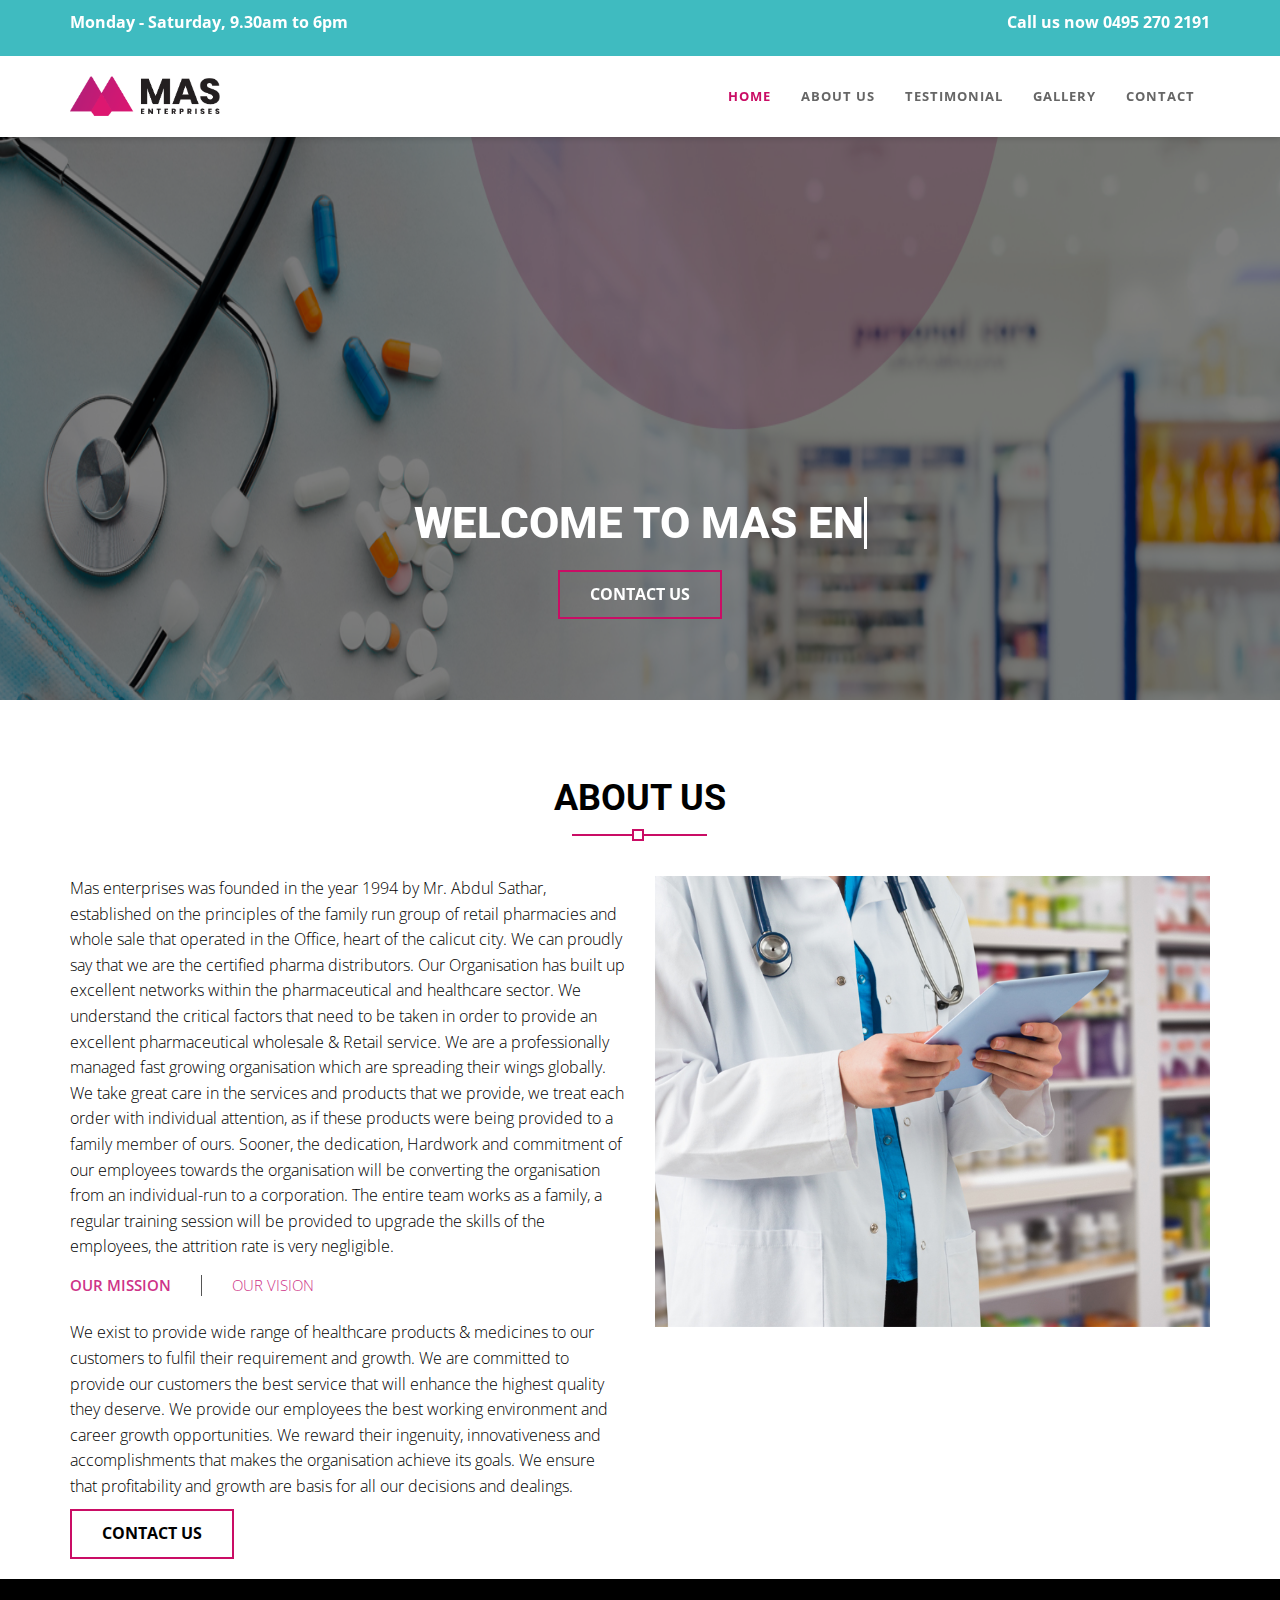
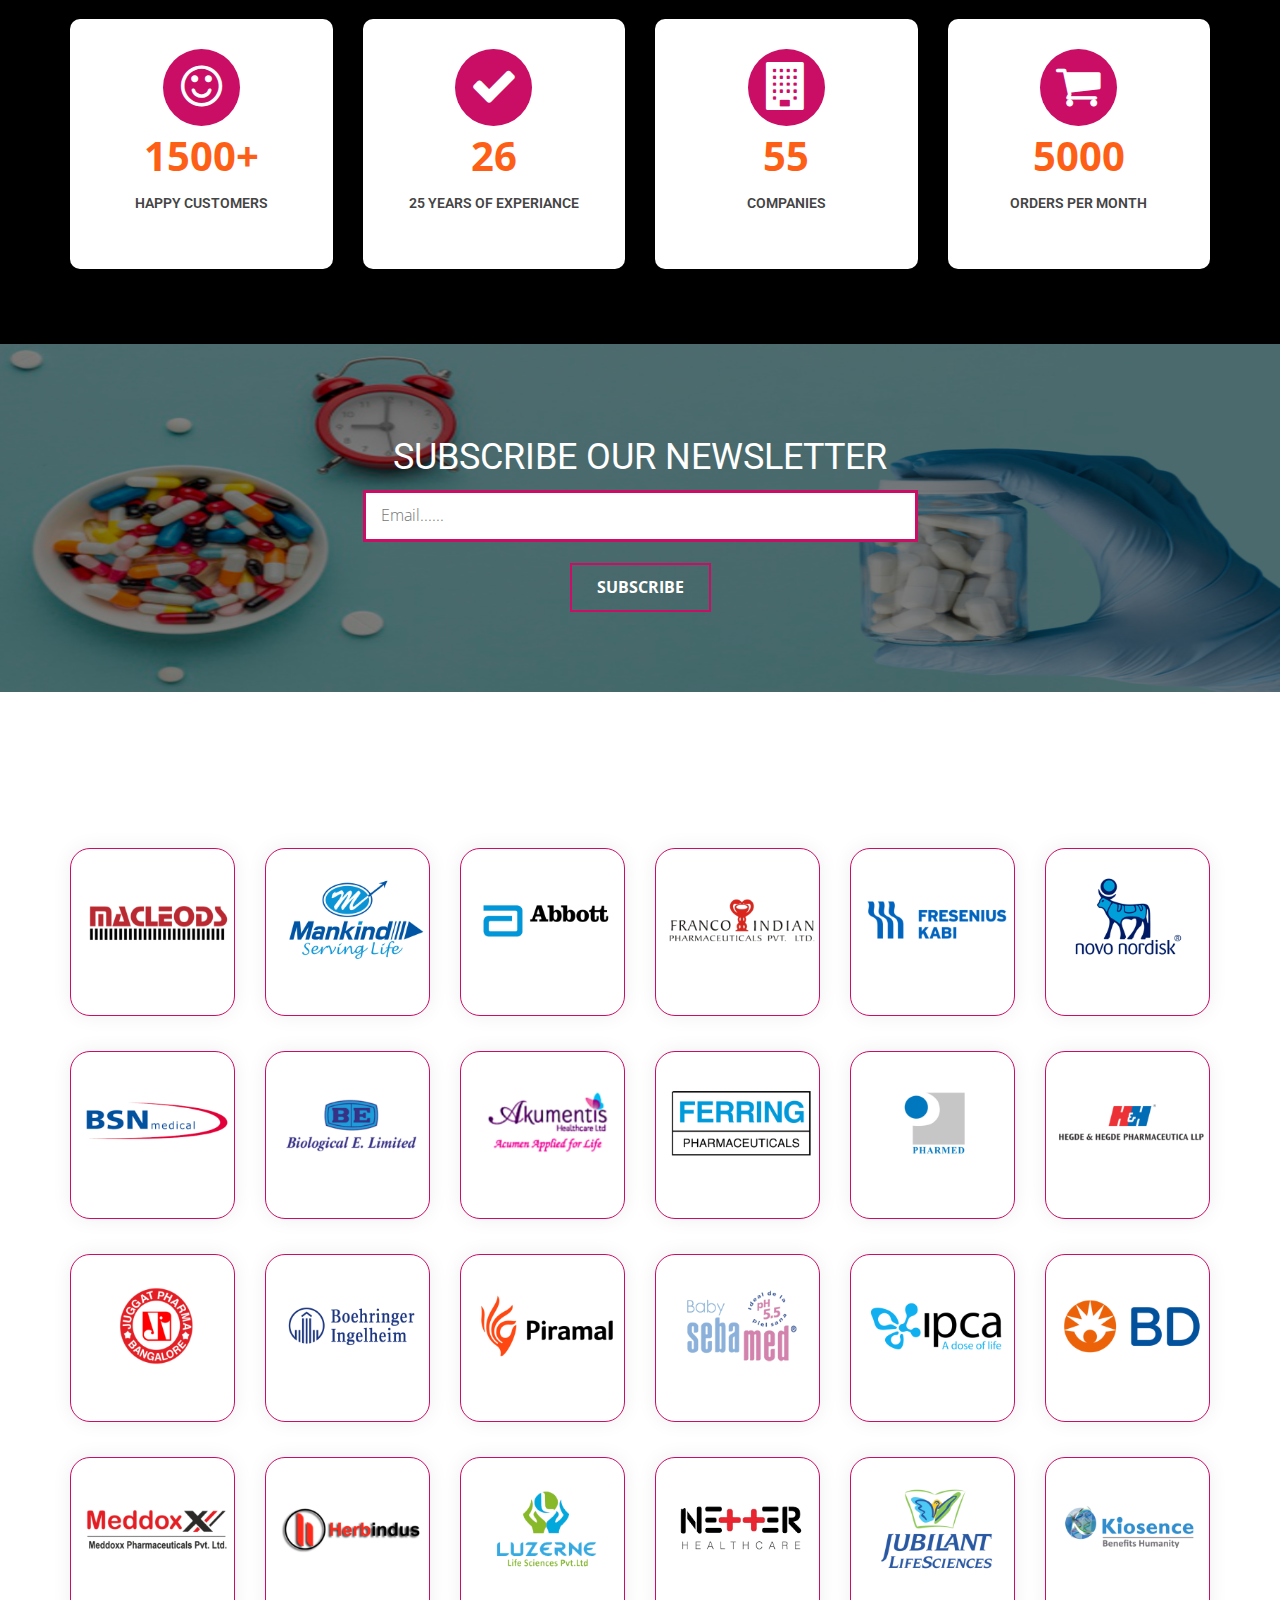
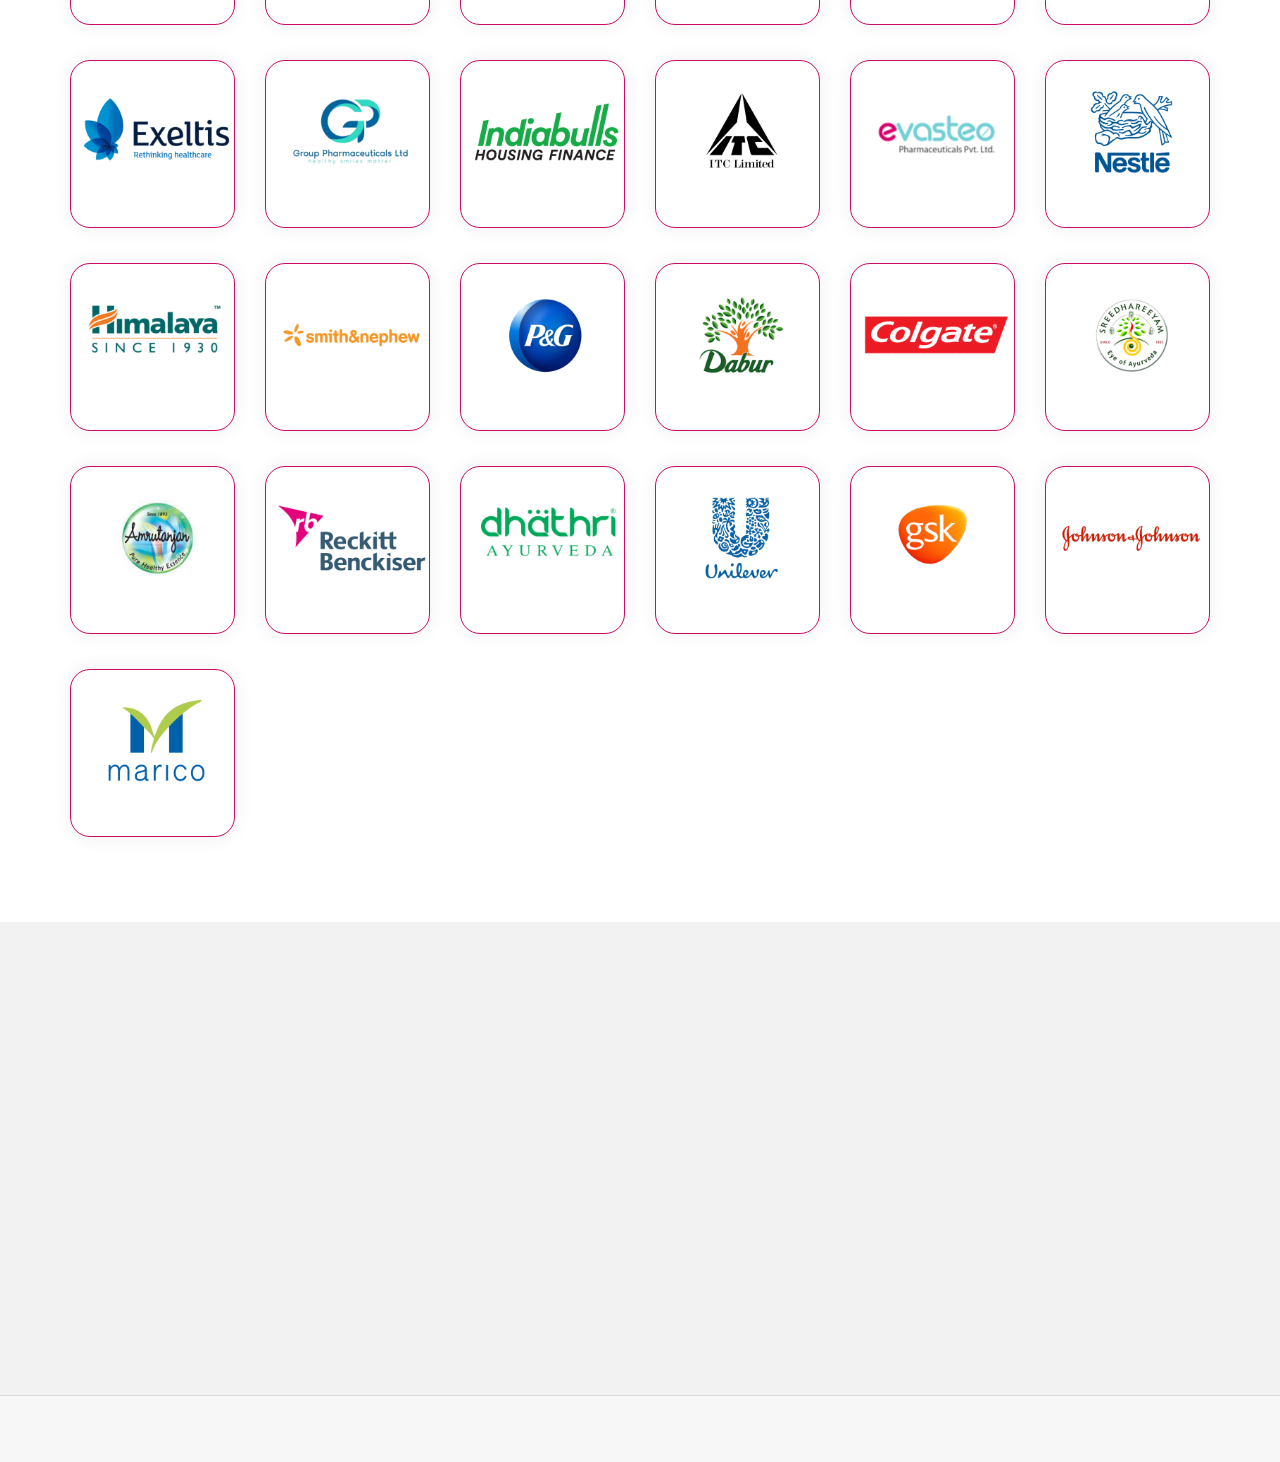
==== commit 03606658: "Final File modified" ====
--- a/index.html
+++ b/index.html
@@ -61,7 +61,7 @@
             <li><a href="#about">About Us</a></li>
           
             <li><a href="#test">testimonial</a></li>
-            <li><a href="gallery.html">Gallery</a></li>
+            <li><a href="#">Gallery</a></li>
             <li><a href="contact.html">Contact</a></li>
           
           </ul>
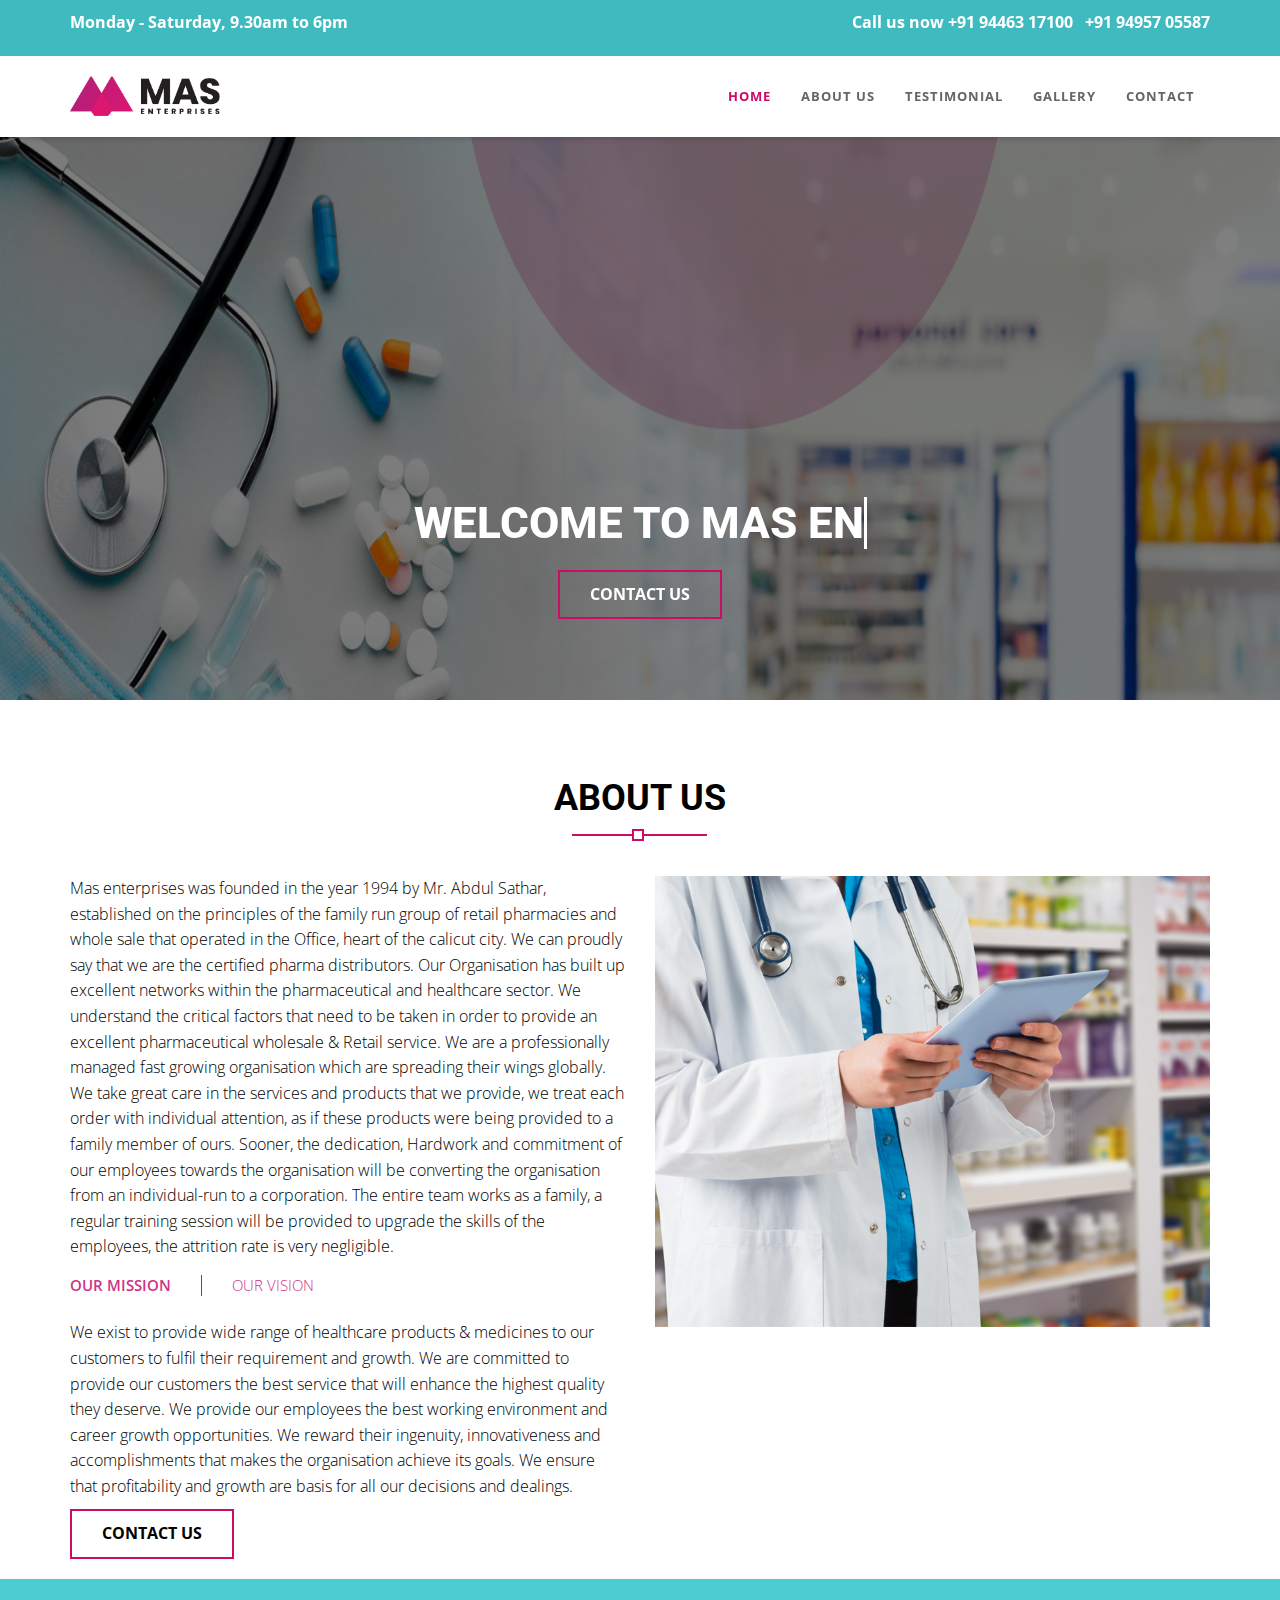
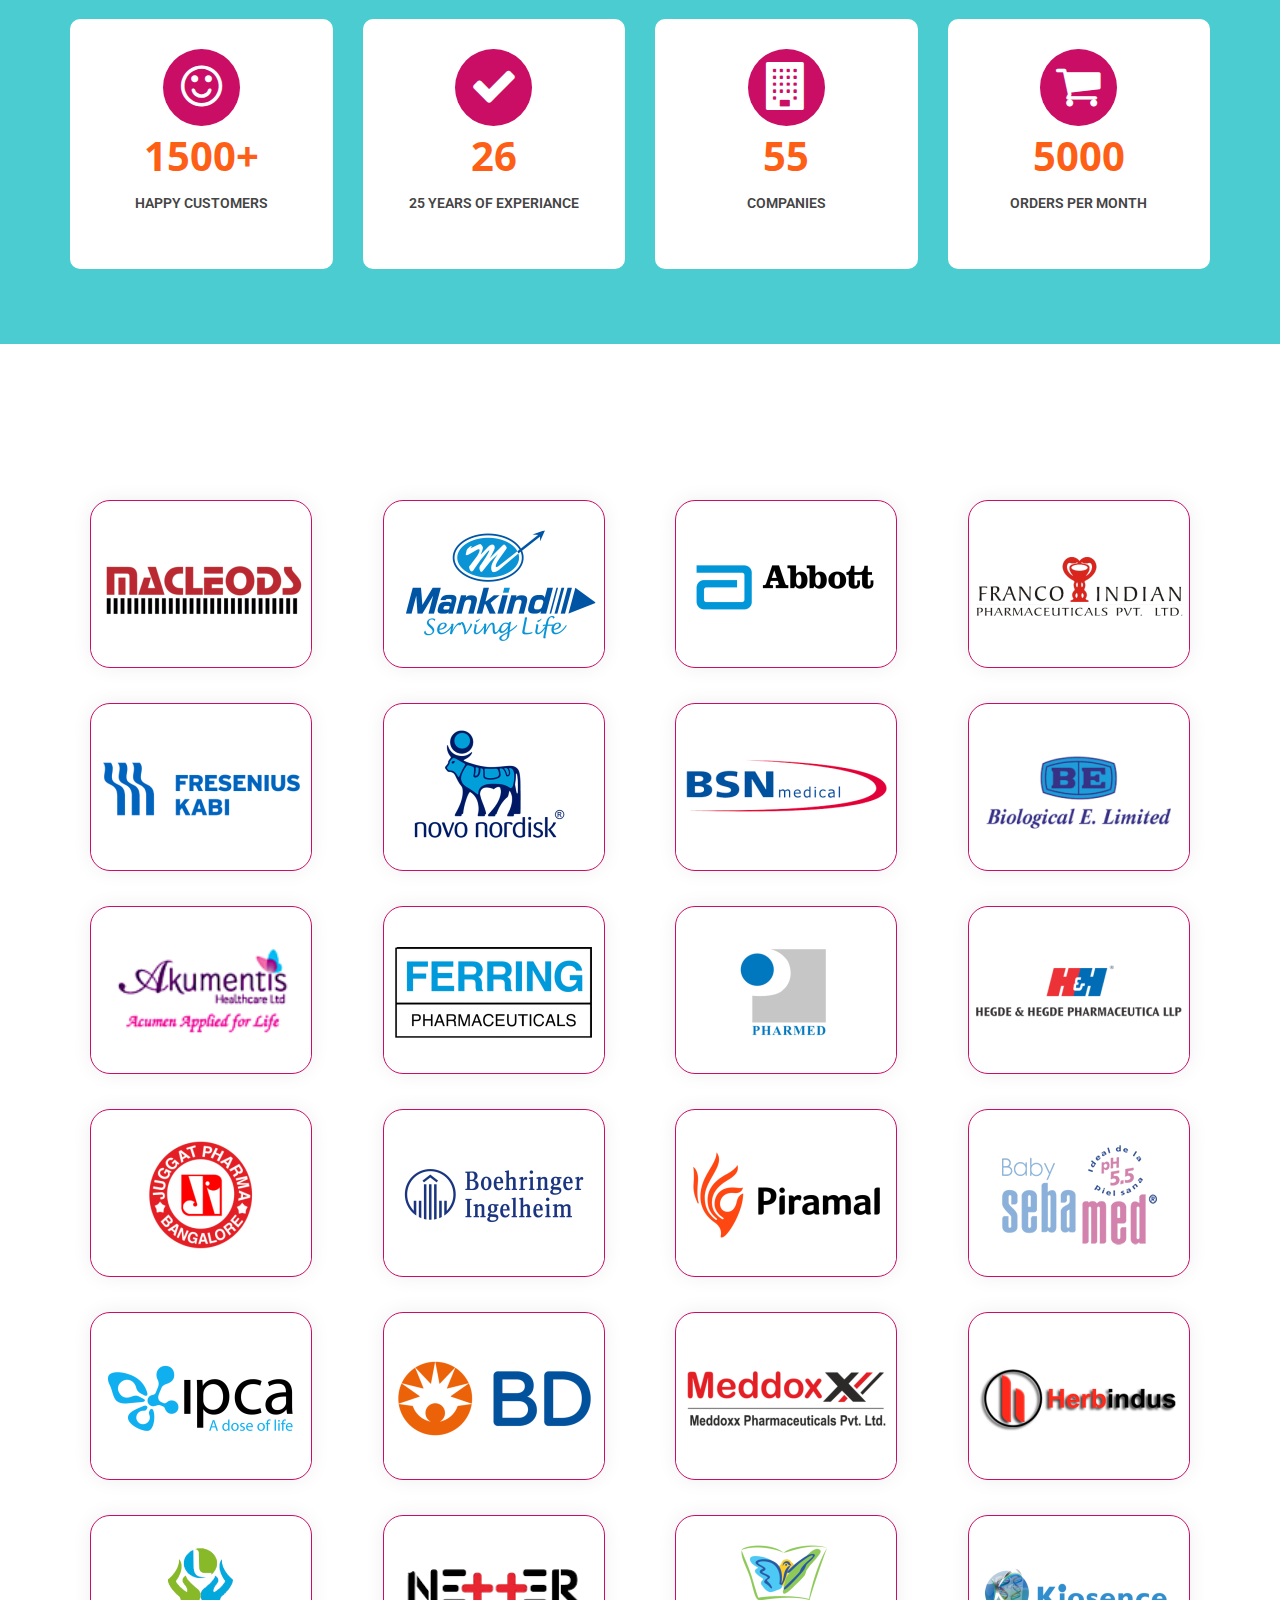
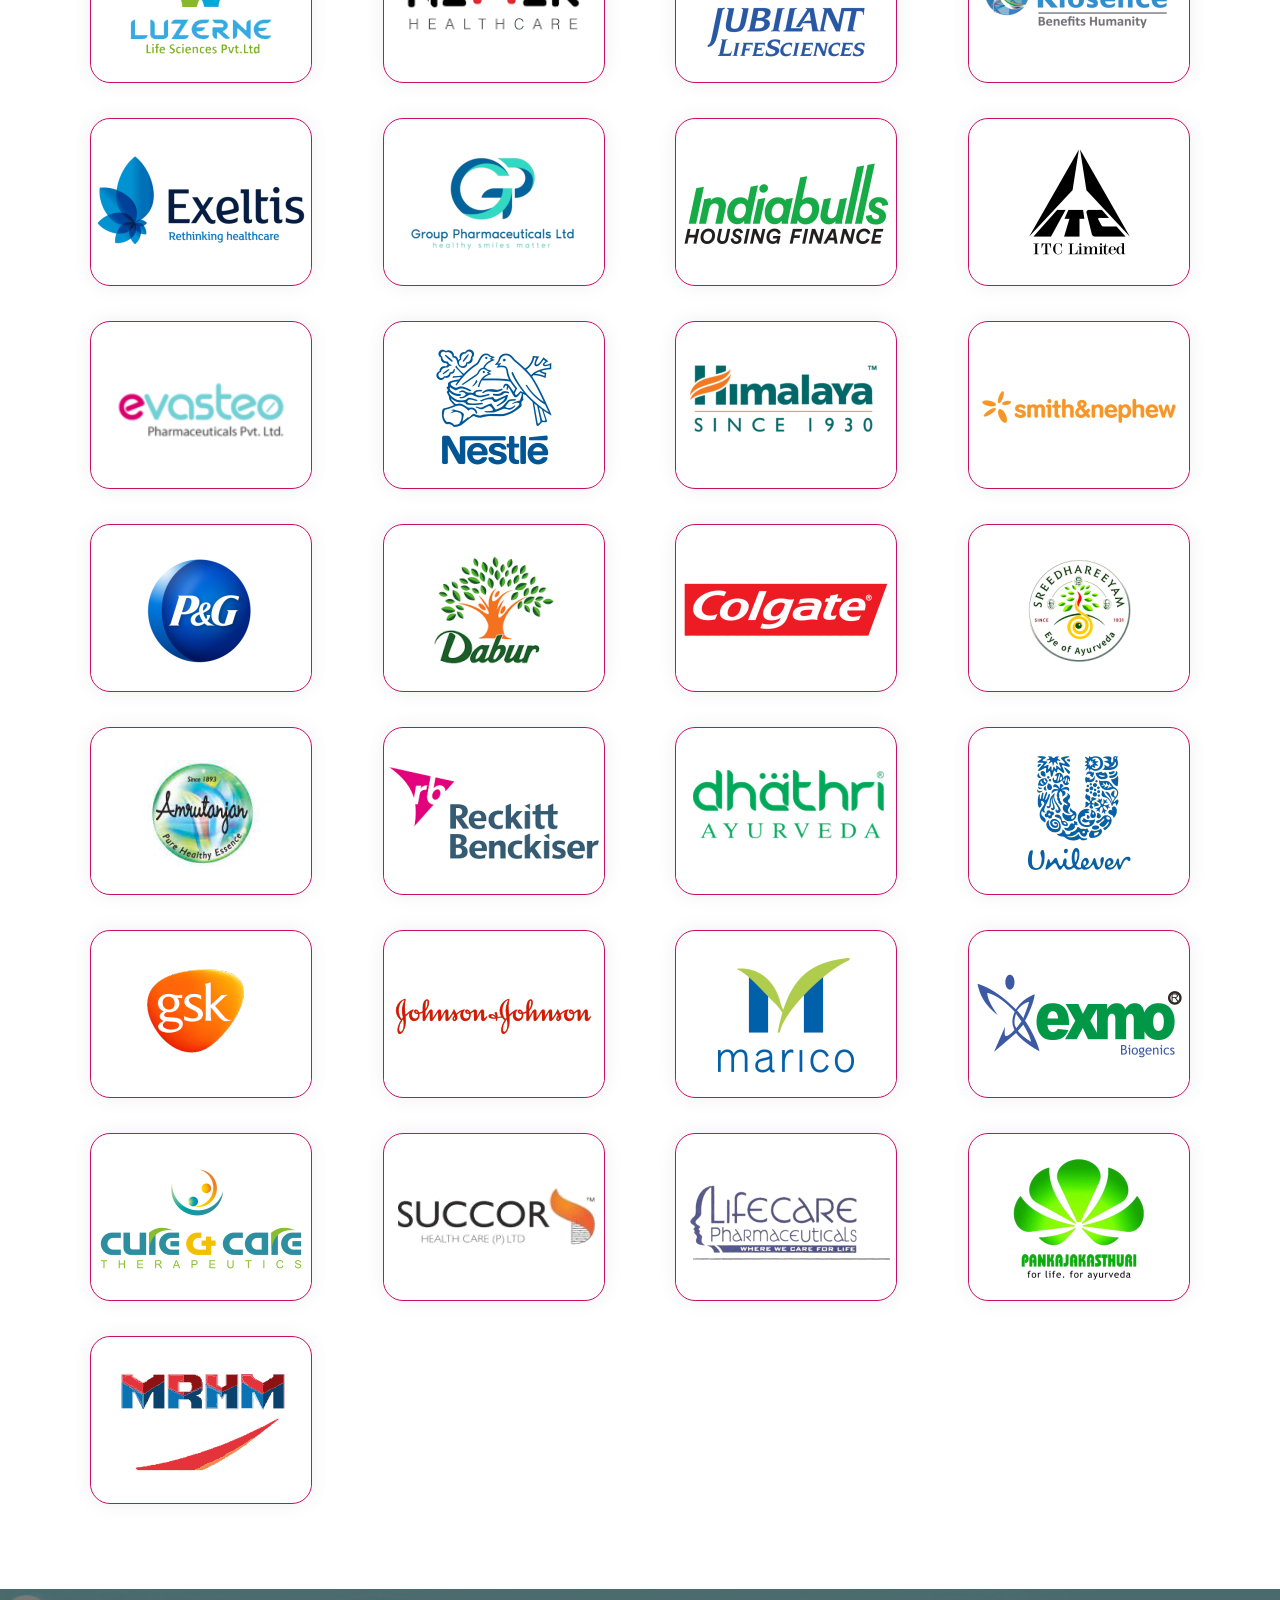
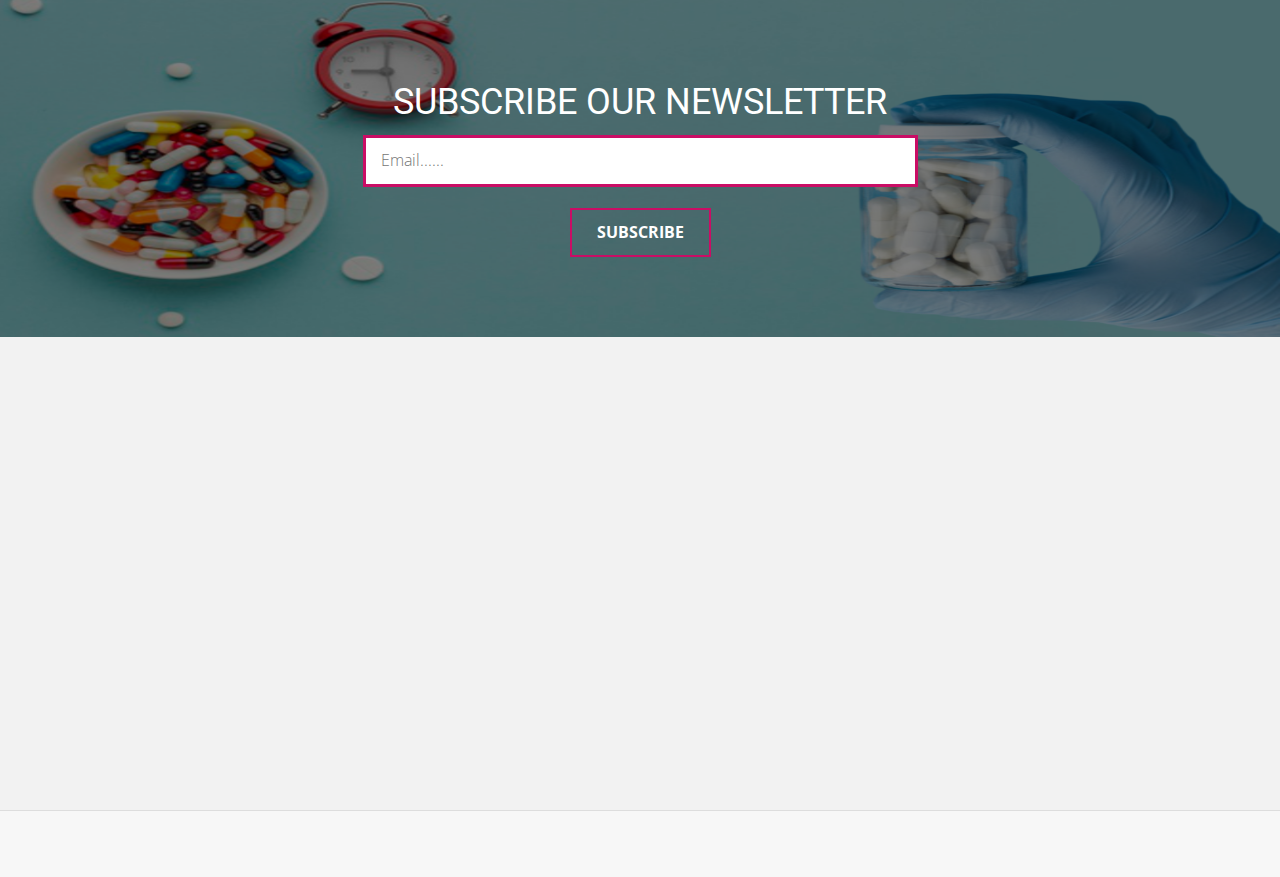
==== commit 51cfa62a: "Final File" ====
--- a/index.html
+++ b/index.html
@@ -37,7 +37,7 @@
               <p class="bold text-left">Monday - Saturday, 9.30am to 6pm </p>
             </div>
             <div class="col-sm-6 col-md-6">
-              <p class="bold text-right">Call us now  <a href="tel:0495 270 2191" class="text-decoration-none;" style="color: white;">0495 270 2191</a>  </p>
+              <p class="bold text-right">Call us now  <a href="tel:+91 94463 17100" class="text-decoration-none;" style="color: white;">+91 94463 17100</a> &nbsp; <span><a href="tel:+91 94957 05587" class="text-decoration-none;" style="color: white;">+91 94957 05587</a></span> </p>
              
             </div>
           </div>
@@ -49,7 +49,7 @@
           <button type="button" class="navbar-toggle" data-toggle="collapse" data-target=".navbar-main-collapse">
                     <i class="fa fa-bars"></i>
                 </button>
-          <a class="navbar-brand" href="index-2.html">
+          <a class="navbar-brand" href="index.html">
                     <img src="img/logo.png" alt="" width="150" height="40" />
                 </a>
         </div>
@@ -341,23 +341,7 @@
      <!-- Testimonial Area End -->
 
 
-      <!-- News Letter Area Start -->
-      <div class="news-letter-area parallax-bg-style parallax-bg-5 padding" data-stellar-background-ratio="0.6">
-        <div class="container">
-           <div class="row">
-              <div class="col-md-6 col-md-offset-3">
-                 <div class="newsletter-from text-center">
-                    <h2>Subscribe Our Newsletter</h2>
-                    <form>
-                       <p><input type="email" placeholder="Email......"></p>
-                       <p><input type="submit" class="midland-btn hero-btn" value="Subscribe"></p>
-                    </form>
-                 </div>
-              </div>
-           </div>
-        </div>
-     </div>
-     <!-- News Letter Area End -->
+    
     
 
       <!-- Brand -->
@@ -379,13 +363,13 @@
       <div class="container">
       
         <div class="row">
-          <div class="col-md-2 col-sm-3 col-xs-6 cou">
+          <div class="col-md-3 col-sm-3 col-xs-6 cou">
              <div class="mail-tab ">
              <div class="fuller">
               <a class="full-anchor" href="#" target="_blank">&nbsp;</a>
              </div>
           <div class="check-icon">
-          <img src="http://advancenutratech.com/images/icons-cta/checked.svg">
+          <img src="img/favicon.png">
           </div>
           <div class="ctgy-icon">
           <img src="img/brand/1.png">
@@ -394,13 +378,13 @@
           </div>
          </div>
         
-         <div class="col-md-2 col-sm-3 col-xs-6 cou">
-          <div class="mail-tab ">
-          <div class="fuller">
-           <a class="full-anchor" href="#" target="_blank">&nbsp;</a>
-          </div>
-         <div class="check-icon">
-         <img src="http://advancenutratech.com/images/icons-cta/checked.svg">
+         <div class="col-md-3 col-sm-3 col-xs-6 cou">
+          <div class="mail-tab ">
+          <div class="fuller">
+           <a class="full-anchor" href="#" target="_blank">&nbsp;</a>
+          </div>
+         <div class="check-icon">
+          <img src="img/favicon.png">
           </div>
          <div class="ctgy-icon">
          <img src="img/brand/2.png">
@@ -409,13 +393,13 @@
         </div>
         </div>
 
-        <div class="col-md-2 col-sm-3 col-xs-6 cou">
-          <div class="mail-tab ">
-          <div class="fuller">
-           <a class="full-anchor" href="#" target="_blank">&nbsp;</a>
-          </div>
-         <div class="check-icon">
-         <img src="http://advancenutratech.com/images/icons-cta/checked.svg">
+        <div class="col-md-3 col-sm-3 col-xs-6 cou">
+          <div class="mail-tab ">
+          <div class="fuller">
+           <a class="full-anchor" href="#" target="_blank">&nbsp;</a>
+          </div>
+         <div class="check-icon">
+          <img src="img/favicon.png">
           </div>
          <div class="ctgy-icon">
          <img src="img/brand/3.png">
@@ -424,13 +408,13 @@
         </div>
         </div>
 
-        <div class="col-md-2 col-sm-3 col-xs-6 cou">
-          <div class="mail-tab ">
-          <div class="fuller">
-           <a class="full-anchor" href="#" target="_blank">&nbsp;</a>
-          </div>
-         <div class="check-icon">
-         <img src="http://advancenutratech.com/images/icons-cta/checked.svg">
+        <div class="col-md-3 col-sm-3 col-xs-6 cou">
+          <div class="mail-tab ">
+          <div class="fuller">
+           <a class="full-anchor" href="#" target="_blank">&nbsp;</a>
+          </div>
+         <div class="check-icon">
+          <img src="img/favicon.png">
           </div>
          <div class="ctgy-icon">
          <img src="img/brand/4.png">
@@ -439,13 +423,13 @@
         </div>
         </div>
 
-        <div class="col-md-2 col-sm-3 col-xs-6 cou">
-          <div class="mail-tab ">
-          <div class="fuller">
-           <a class="full-anchor" href="#" target="_blank">&nbsp;</a>
-          </div>
-         <div class="check-icon">
-         <img src="http://advancenutratech.com/images/icons-cta/checked.svg">
+        <div class="col-md-3 col-sm-3 col-xs-6 cou">
+          <div class="mail-tab ">
+          <div class="fuller">
+           <a class="full-anchor" href="#" target="_blank">&nbsp;</a>
+          </div>
+         <div class="check-icon">
+          <img src="img/favicon.png">
           </div>
          <div class="ctgy-icon">
          <img src="img/brand/5.png">
@@ -454,13 +438,13 @@
         </div>
         </div>
 
-        <div class="col-md-2 col-sm-3 col-xs-6 cou">
-          <div class="mail-tab ">
-          <div class="fuller">
-           <a class="full-anchor" href="#" target="_blank">&nbsp;</a>
-          </div>
-         <div class="check-icon">
-         <img src="http://advancenutratech.com/images/icons-cta/checked.svg">
+        <div class="col-md-3 col-sm-3 col-xs-6 cou">
+          <div class="mail-tab ">
+          <div class="fuller">
+           <a class="full-anchor" href="#" target="_blank">&nbsp;</a>
+          </div>
+         <div class="check-icon">
+          <img src="img/favicon.png">
           </div>
          <div class="ctgy-icon">
          <img src="img/brand/6.png">
@@ -469,13 +453,13 @@
         </div>
         </div>
 
-        <div class="col-md-2 col-sm-3 col-xs-6 cou">
-          <div class="mail-tab ">
-          <div class="fuller">
-           <a class="full-anchor" href="#" target="_blank">&nbsp;</a>
-          </div>
-         <div class="check-icon">
-         <img src="http://advancenutratech.com/images/icons-cta/checked.svg">
+        <div class="col-md-3 col-sm-3 col-xs-6 cou">
+          <div class="mail-tab ">
+          <div class="fuller">
+           <a class="full-anchor" href="#" target="_blank">&nbsp;</a>
+          </div>
+         <div class="check-icon">
+          <img src="img/favicon.png">
           </div>
          <div class="ctgy-icon">
          <img src="img/brand/7.png">
@@ -484,13 +468,13 @@
         </div>
         </div>
 
-        <div class="col-md-2 col-sm-3 col-xs-6 cou">
-          <div class="mail-tab ">
-          <div class="fuller">
-           <a class="full-anchor" href="#" target="_blank">&nbsp;</a>
-          </div>
-         <div class="check-icon">
-         <img src="http://advancenutratech.com/images/icons-cta/checked.svg">
+        <div class="col-md-3 col-sm-3 col-xs-6 cou">
+          <div class="mail-tab ">
+          <div class="fuller">
+           <a class="full-anchor" href="#" target="_blank">&nbsp;</a>
+          </div>
+         <div class="check-icon">
+          <img src="img/favicon.png">
           </div>
          <div class="ctgy-icon">
          <img src="img/brand/8.png">
@@ -499,13 +483,13 @@
         </div>
         </div>
 
-        <div class="col-md-2 col-sm-3 col-xs-6 cou">
-          <div class="mail-tab ">
-          <div class="fuller">
-           <a class="full-anchor" href="#" target="_blank">&nbsp;</a>
-          </div>
-         <div class="check-icon">
-         <img src="http://advancenutratech.com/images/icons-cta/checked.svg">
+        <div class="col-md-3 col-sm-3 col-xs-6 cou">
+          <div class="mail-tab ">
+          <div class="fuller">
+           <a class="full-anchor" href="#" target="_blank">&nbsp;</a>
+          </div>
+         <div class="check-icon">
+          <img src="img/favicon.png">
           </div>
          <div class="ctgy-icon">
          <img src="img/brand/9.png">
@@ -514,13 +498,13 @@
         </div>
         </div>
 
-        <div class="col-md-2 col-sm-3 col-xs-6 cou">
-          <div class="mail-tab ">
-          <div class="fuller">
-           <a class="full-anchor" href="#" target="_blank">&nbsp;</a>
-          </div>
-         <div class="check-icon">
-         <img src="http://advancenutratech.com/images/icons-cta/checked.svg">
+        <div class="col-md-3 col-sm-3 col-xs-6 cou">
+          <div class="mail-tab ">
+          <div class="fuller">
+           <a class="full-anchor" href="#" target="_blank">&nbsp;</a>
+          </div>
+         <div class="check-icon">
+          <img src="img/favicon.png">
           </div>
          <div class="ctgy-icon">
          <img src="img/brand/10.png">
@@ -529,13 +513,13 @@
         </div>
         </div>
 
-        <div class="col-md-2 col-sm-3 col-xs-6 cou">
-          <div class="mail-tab ">
-          <div class="fuller">
-           <a class="full-anchor" href="#" target="_blank">&nbsp;</a>
-          </div>
-         <div class="check-icon">
-         <img src="http://advancenutratech.com/images/icons-cta/checked.svg">
+        <div class="col-md-3 col-sm-3 col-xs-6 cou">
+          <div class="mail-tab ">
+          <div class="fuller">
+           <a class="full-anchor" href="#" target="_blank">&nbsp;</a>
+          </div>
+         <div class="check-icon">
+          <img src="img/favicon.png">
           </div>
          <div class="ctgy-icon">
          <img src="img/brand/11.png">
@@ -544,13 +528,13 @@
         </div>
         </div>
 
-        <div class="col-md-2 col-sm-3 col-xs-6 cou">
-          <div class="mail-tab ">
-          <div class="fuller">
-           <a class="full-anchor" href="#" target="_blank">&nbsp;</a>
-          </div>
-         <div class="check-icon">
-         <img src="http://advancenutratech.com/images/icons-cta/checked.svg">
+        <div class="col-md-3 col-sm-3 col-xs-6 cou">
+          <div class="mail-tab ">
+          <div class="fuller">
+           <a class="full-anchor" href="#" target="_blank">&nbsp;</a>
+          </div>
+         <div class="check-icon">
+          <img src="img/favicon.png">
           </div>
          <div class="ctgy-icon">
          <img src="img/brand/12.png">
@@ -560,13 +544,13 @@
         </div>
 
 
-        <div class="col-md-2 col-sm-3 col-xs-6 cou">
-          <div class="mail-tab ">
-          <div class="fuller">
-           <a class="full-anchor" href="#" target="_blank">&nbsp;</a>
-          </div>
-         <div class="check-icon">
-         <img src="http://advancenutratech.com/images/icons-cta/checked.svg">
+        <div class="col-md-3 col-sm-3 col-xs-6 cou">
+          <div class="mail-tab ">
+          <div class="fuller">
+           <a class="full-anchor" href="#" target="_blank">&nbsp;</a>
+          </div>
+         <div class="check-icon">
+          <img src="img/favicon.png">
           </div>
          <div class="ctgy-icon">
          <img src="img/brand/13.png">
@@ -576,13 +560,13 @@
         </div>
 
 
-        <div class="col-md-2 col-sm-3 col-xs-6 cou">
-          <div class="mail-tab ">
-          <div class="fuller">
-           <a class="full-anchor" href="#" target="_blank">&nbsp;</a>
-          </div>
-         <div class="check-icon">
-         <img src="http://advancenutratech.com/images/icons-cta/checked.svg">
+        <div class="col-md-3 col-sm-3 col-xs-6 cou">
+          <div class="mail-tab ">
+          <div class="fuller">
+           <a class="full-anchor" href="#" target="_blank">&nbsp;</a>
+          </div>
+         <div class="check-icon">
+          <img src="img/favicon.png">
           </div>
          <div class="ctgy-icon">
          <img src="img/brand/14.png">
@@ -592,13 +576,13 @@
         </div>
 
 
-        <div class="col-md-2 col-sm-3 col-xs-6 cou">
-          <div class="mail-tab ">
-          <div class="fuller">
-           <a class="full-anchor" href="#" target="_blank">&nbsp;</a>
-          </div>
-         <div class="check-icon">
-         <img src="http://advancenutratech.com/images/icons-cta/checked.svg">
+        <div class="col-md-3 col-sm-3 col-xs-6 cou">
+          <div class="mail-tab ">
+          <div class="fuller">
+           <a class="full-anchor" href="#" target="_blank">&nbsp;</a>
+          </div>
+         <div class="check-icon">
+          <img src="img/favicon.png">
           </div>
          <div class="ctgy-icon">
          <img src="img/brand/15.png">
@@ -607,13 +591,13 @@
         </div>
         </div>
 
-        <div class="col-md-2 col-sm-3 col-xs-6 cou">
-          <div class="mail-tab ">
-          <div class="fuller">
-           <a class="full-anchor" href="#" target="_blank">&nbsp;</a>
-          </div>
-         <div class="check-icon">
-         <img src="http://advancenutratech.com/images/icons-cta/checked.svg">
+        <div class="col-md-3 col-sm-3 col-xs-6 cou">
+          <div class="mail-tab ">
+          <div class="fuller">
+           <a class="full-anchor" href="#" target="_blank">&nbsp;</a>
+          </div>
+         <div class="check-icon">
+          <img src="img/favicon.png">
           </div>
          <div class="ctgy-icon">
          <img src="img/brand/16.png">
@@ -622,13 +606,13 @@
         </div>
         </div>
 
-        <div class="col-md-2 col-sm-3 col-xs-6 cou">
-          <div class="mail-tab ">
-          <div class="fuller">
-           <a class="full-anchor" href="#" target="_blank">&nbsp;</a>
-          </div>
-         <div class="check-icon">
-         <img src="http://advancenutratech.com/images/icons-cta/checked.svg">
+        <div class="col-md-3 col-sm-3 col-xs-6 cou">
+          <div class="mail-tab ">
+          <div class="fuller">
+           <a class="full-anchor" href="#" target="_blank">&nbsp;</a>
+          </div>
+         <div class="check-icon">
+          <img src="img/favicon.png">
           </div>
          <div class="ctgy-icon">
          <img src="img/brand/17.png">
@@ -638,13 +622,13 @@
         </div>
 
 
-        <div class="col-md-2 col-sm-3 col-xs-6 cou">
-          <div class="mail-tab ">
-          <div class="fuller">
-           <a class="full-anchor" href="#" target="_blank">&nbsp;</a>
-          </div>
-         <div class="check-icon">
-         <img src="http://advancenutratech.com/images/icons-cta/checked.svg">
+        <div class="col-md-3 col-sm-3 col-xs-6 cou">
+          <div class="mail-tab ">
+          <div class="fuller">
+           <a class="full-anchor" href="#" target="_blank">&nbsp;</a>
+          </div>
+         <div class="check-icon">
+          <img src="img/favicon.png">
           </div>
          <div class="ctgy-icon">
          <img src="img/brand/18.png">
@@ -654,13 +638,13 @@
         </div>
 
 
-        <div class="col-md-2 col-sm-3 col-xs-6 cou">
-          <div class="mail-tab ">
-          <div class="fuller">
-           <a class="full-anchor" href="#" target="_blank">&nbsp;</a>
-          </div>
-         <div class="check-icon">
-         <img src="http://advancenutratech.com/images/icons-cta/checked.svg">
+        <div class="col-md-3 col-sm-3 col-xs-6 cou">
+          <div class="mail-tab ">
+          <div class="fuller">
+           <a class="full-anchor" href="#" target="_blank">&nbsp;</a>
+          </div>
+         <div class="check-icon">
+          <img src="img/favicon.png">
           </div>
          <div class="ctgy-icon">
          <img src="img/brand/19.png">
@@ -670,13 +654,13 @@
         </div>
 
         
-        <div class="col-md-2 col-sm-3 col-xs-6 cou">
-          <div class="mail-tab ">
-          <div class="fuller">
-           <a class="full-anchor" href="#" target="_blank">&nbsp;</a>
-          </div>
-         <div class="check-icon">
-         <img src="http://advancenutratech.com/images/icons-cta/checked.svg">
+        <div class="col-md-3 col-sm-3 col-xs-6 cou">
+          <div class="mail-tab ">
+          <div class="fuller">
+           <a class="full-anchor" href="#" target="_blank">&nbsp;</a>
+          </div>
+         <div class="check-icon">
+          <img src="img/favicon.png">
           </div>
          <div class="ctgy-icon">
          <img src="img/brand/20.png">
@@ -686,13 +670,13 @@
         </div>
 
           
-        <div class="col-md-2 col-sm-3 col-xs-6 cou">
-          <div class="mail-tab ">
-          <div class="fuller">
-           <a class="full-anchor" href="#" target="_blank">&nbsp;</a>
-          </div>
-         <div class="check-icon">
-         <img src="http://advancenutratech.com/images/icons-cta/checked.svg">
+        <div class="col-md-3 col-sm-3 col-xs-6 cou">
+          <div class="mail-tab ">
+          <div class="fuller">
+           <a class="full-anchor" href="#" target="_blank">&nbsp;</a>
+          </div>
+         <div class="check-icon">
+          <img src="img/favicon.png">
           </div>
          <div class="ctgy-icon">
          <img src="img/brand/21.png">
@@ -702,13 +686,13 @@
         </div>
 
           
-        <div class="col-md-2 col-sm-3 col-xs-6 cou">
-          <div class="mail-tab ">
-          <div class="fuller">
-           <a class="full-anchor" href="#" target="_blank">&nbsp;</a>
-          </div>
-         <div class="check-icon">
-         <img src="http://advancenutratech.com/images/icons-cta/checked.svg">
+        <div class="col-md-3 col-sm-3 col-xs-6 cou">
+          <div class="mail-tab ">
+          <div class="fuller">
+           <a class="full-anchor" href="#" target="_blank">&nbsp;</a>
+          </div>
+         <div class="check-icon">
+          <img src="img/favicon.png">
           </div>
          <div class="ctgy-icon">
          <img src="img/brand/22.png">
@@ -717,13 +701,13 @@
         </div>
         </div>
           
-        <div class="col-md-2 col-sm-3 col-xs-6 cou">
-          <div class="mail-tab ">
-          <div class="fuller">
-           <a class="full-anchor" href="#" target="_blank">&nbsp;</a>
-          </div>
-         <div class="check-icon">
-         <img src="http://advancenutratech.com/images/icons-cta/checked.svg">
+        <div class="col-md-3 col-sm-3 col-xs-6 cou">
+          <div class="mail-tab ">
+          <div class="fuller">
+           <a class="full-anchor" href="#" target="_blank">&nbsp;</a>
+          </div>
+         <div class="check-icon">
+          <img src="img/favicon.png">
           </div>
          <div class="ctgy-icon">
          <img src="img/brand/23.png">
@@ -732,13 +716,13 @@
         </div>
         </div>
           
-        <div class="col-md-2 col-sm-3 col-xs-6 cou">
-          <div class="mail-tab ">
-          <div class="fuller">
-           <a class="full-anchor" href="#" target="_blank">&nbsp;</a>
-          </div>
-         <div class="check-icon">
-         <img src="http://advancenutratech.com/images/icons-cta/checked.svg">
+        <div class="col-md-3 col-sm-3 col-xs-6 cou">
+          <div class="mail-tab ">
+          <div class="fuller">
+           <a class="full-anchor" href="#" target="_blank">&nbsp;</a>
+          </div>
+         <div class="check-icon">
+          <img src="img/favicon.png">
           </div>
          <div class="ctgy-icon">
          <img src="img/brand/24.png">
@@ -748,13 +732,13 @@
         </div>
 
           
-        <div class="col-md-2 col-sm-3 col-xs-6 cou">
-          <div class="mail-tab ">
-          <div class="fuller">
-           <a class="full-anchor" href="#" target="_blank">&nbsp;</a>
-          </div>
-         <div class="check-icon">
-         <img src="http://advancenutratech.com/images/icons-cta/checked.svg">
+        <div class="col-md-3 col-sm-3 col-xs-6 cou">
+          <div class="mail-tab ">
+          <div class="fuller">
+           <a class="full-anchor" href="#" target="_blank">&nbsp;</a>
+          </div>
+         <div class="check-icon">
+          <img src="img/favicon.png">
           </div>
          <div class="ctgy-icon">
          <img src="img/brand/25.png">
@@ -763,13 +747,13 @@
         </div>
         </div>
           
-        <div class="col-md-2 col-sm-3 col-xs-6 cou">
-          <div class="mail-tab ">
-          <div class="fuller">
-           <a class="full-anchor" href="#" target="_blank">&nbsp;</a>
-          </div>
-         <div class="check-icon">
-         <img src="http://advancenutratech.com/images/icons-cta/checked.svg">
+        <div class="col-md-3 col-sm-3 col-xs-6 cou">
+          <div class="mail-tab ">
+          <div class="fuller">
+           <a class="full-anchor" href="#" target="_blank">&nbsp;</a>
+          </div>
+         <div class="check-icon">
+          <img src="img/favicon.png">
           </div>
          <div class="ctgy-icon">
          <img src="img/brand/26.png">
@@ -778,13 +762,13 @@
         </div>
         </div>
           
-        <div class="col-md-2 col-sm-3 col-xs-6 cou">
-          <div class="mail-tab ">
-          <div class="fuller">
-           <a class="full-anchor" href="#" target="_blank">&nbsp;</a>
-          </div>
-         <div class="check-icon">
-         <img src="http://advancenutratech.com/images/icons-cta/checked.svg">
+        <div class="col-md-3 col-sm-3 col-xs-6 cou">
+          <div class="mail-tab ">
+          <div class="fuller">
+           <a class="full-anchor" href="#" target="_blank">&nbsp;</a>
+          </div>
+         <div class="check-icon">
+          <img src="img/favicon.png">
           </div>
          <div class="ctgy-icon">
          <img src="img/brand/27.png">
@@ -793,13 +777,13 @@
         </div>
         </div>
           
-        <div class="col-md-2 col-sm-3 col-xs-6 cou">
-          <div class="mail-tab ">
-          <div class="fuller">
-           <a class="full-anchor" href="#" target="_blank">&nbsp;</a>
-          </div>
-         <div class="check-icon">
-         <img src="http://advancenutratech.com/images/icons-cta/checked.svg">
+        <div class="col-md-3 col-sm-3 col-xs-6 cou">
+          <div class="mail-tab ">
+          <div class="fuller">
+           <a class="full-anchor" href="#" target="_blank">&nbsp;</a>
+          </div>
+         <div class="check-icon">
+          <img src="img/favicon.png">
           </div>
          <div class="ctgy-icon">
          <img src="img/brand/28.png">
@@ -808,13 +792,13 @@
         </div>
         </div>
           
-        <div class="col-md-2 col-sm-3 col-xs-6 cou">
-          <div class="mail-tab ">
-          <div class="fuller">
-           <a class="full-anchor" href="#" target="_blank">&nbsp;</a>
-          </div>
-         <div class="check-icon">
-         <img src="http://advancenutratech.com/images/icons-cta/checked.svg">
+        <div class="col-md-3 col-sm-3 col-xs-6 cou">
+          <div class="mail-tab ">
+          <div class="fuller">
+           <a class="full-anchor" href="#" target="_blank">&nbsp;</a>
+          </div>
+         <div class="check-icon">
+          <img src="img/favicon.png">
           </div>
          <div class="ctgy-icon">
          <img src="img/brand/29.png">
@@ -824,13 +808,13 @@
         </div>
 
           
-        <div class="col-md-2 col-sm-3 col-xs-6 cou">
-          <div class="mail-tab ">
-          <div class="fuller">
-           <a class="full-anchor" href="#" target="_blank">&nbsp;</a>
-          </div>
-         <div class="check-icon">
-         <img src="http://advancenutratech.com/images/icons-cta/checked.svg">
+        <div class="col-md-3 col-sm-3 col-xs-6 cou">
+          <div class="mail-tab ">
+          <div class="fuller">
+           <a class="full-anchor" href="#" target="_blank">&nbsp;</a>
+          </div>
+         <div class="check-icon">
+          <img src="img/favicon.png">
           </div>
          <div class="ctgy-icon">
          <img src="img/brand/30.png">
@@ -839,13 +823,13 @@
         </div>
         </div>
 
-        <div class="col-md-2 col-sm-3 col-xs-6 cou">
-          <div class="mail-tab ">
-          <div class="fuller">
-           <a class="full-anchor" href="#" target="_blank">&nbsp;</a>
-          </div>
-         <div class="check-icon">
-         <img src="http://advancenutratech.com/images/icons-cta/checked.svg">
+        <div class="col-md-3 col-sm-3 col-xs-6 cou">
+          <div class="mail-tab ">
+          <div class="fuller">
+           <a class="full-anchor" href="#" target="_blank">&nbsp;</a>
+          </div>
+         <div class="check-icon">
+          <img src="img/favicon.png">
           </div>
          <div class="ctgy-icon">
          <img src="img/brand/31.png">
@@ -854,13 +838,13 @@
         </div>
         </div>
 
-        <div class="col-md-2 col-sm-3 col-xs-6 cou">
-          <div class="mail-tab ">
-          <div class="fuller">
-           <a class="full-anchor" href="#" target="_blank">&nbsp;</a>
-          </div>
-         <div class="check-icon">
-         <img src="http://advancenutratech.com/images/icons-cta/checked.svg">
+        <div class="col-md-3 col-sm-3 col-xs-6 cou">
+          <div class="mail-tab ">
+          <div class="fuller">
+           <a class="full-anchor" href="#" target="_blank">&nbsp;</a>
+          </div>
+         <div class="check-icon">
+          <img src="img/favicon.png">
           </div>
          <div class="ctgy-icon">
          <img src="img/brand/32.png">
@@ -869,13 +853,13 @@
         </div>
         </div>
 
-        <div class="col-md-2 col-sm-3 col-xs-6 cou">
-          <div class="mail-tab ">
-          <div class="fuller">
-           <a class="full-anchor" href="#" target="_blank">&nbsp;</a>
-          </div>
-         <div class="check-icon">
-         <img src="http://advancenutratech.com/images/icons-cta/checked.svg">
+        <div class="col-md-3 col-sm-3 col-xs-6 cou">
+          <div class="mail-tab ">
+          <div class="fuller">
+           <a class="full-anchor" href="#" target="_blank">&nbsp;</a>
+          </div>
+         <div class="check-icon">
+          <img src="img/favicon.png">
           </div>
          <div class="ctgy-icon">
          <img src="img/brand/33.png">
@@ -884,13 +868,13 @@
         </div>
         </div>
 
-        <div class="col-md-2 col-sm-3 col-xs-6 cou">
-          <div class="mail-tab ">
-          <div class="fuller">
-           <a class="full-anchor" href="#" target="_blank">&nbsp;</a>
-          </div>
-         <div class="check-icon">
-         <img src="http://advancenutratech.com/images/icons-cta/checked.svg">
+        <div class="col-md-3 col-sm-3 col-xs-6 cou">
+          <div class="mail-tab ">
+          <div class="fuller">
+           <a class="full-anchor" href="#" target="_blank">&nbsp;</a>
+          </div>
+         <div class="check-icon">
+          <img src="img/favicon.png">
           </div>
          <div class="ctgy-icon">
          <img src="img/brand/34.png">
@@ -899,13 +883,13 @@
         </div>
         </div>
 
-        <div class="col-md-2 col-sm-3 col-xs-6 cou">
-          <div class="mail-tab ">
-          <div class="fuller">
-           <a class="full-anchor" href="#" target="_blank">&nbsp;</a>
-          </div>
-         <div class="check-icon">
-         <img src="http://advancenutratech.com/images/icons-cta/checked.svg">
+        <div class="col-md-3 col-sm-3 col-xs-6 cou">
+          <div class="mail-tab ">
+          <div class="fuller">
+           <a class="full-anchor" href="#" target="_blank">&nbsp;</a>
+          </div>
+         <div class="check-icon">
+          <img src="img/favicon.png">
           </div>
          <div class="ctgy-icon">
          <img src="img/brand/35.png">
@@ -914,13 +898,13 @@
         </div>
         </div>
 
-        <div class="col-md-2 col-sm-3 col-xs-6 cou">
-          <div class="mail-tab ">
-          <div class="fuller">
-           <a class="full-anchor" href="#" target="_blank">&nbsp;</a>
-          </div>
-         <div class="check-icon">
-         <img src="http://advancenutratech.com/images/icons-cta/checked.svg">
+        <div class="col-md-3 col-sm-3 col-xs-6 cou">
+          <div class="mail-tab ">
+          <div class="fuller">
+           <a class="full-anchor" href="#" target="_blank">&nbsp;</a>
+          </div>
+         <div class="check-icon">
+          <img src="img/favicon.png">
           </div>
          <div class="ctgy-icon">
          <img src="img/brand/36.png">
@@ -929,13 +913,13 @@
         </div>
         </div>
 
-        <div class="col-md-2 col-sm-3 col-xs-6 cou">
-          <div class="mail-tab ">
-          <div class="fuller">
-           <a class="full-anchor" href="#" target="_blank">&nbsp;</a>
-          </div>
-         <div class="check-icon">
-         <img src="http://advancenutratech.com/images/icons-cta/checked.svg">
+        <div class="col-md-3 col-sm-3 col-xs-6 cou">
+          <div class="mail-tab ">
+          <div class="fuller">
+           <a class="full-anchor" href="#" target="_blank">&nbsp;</a>
+          </div>
+         <div class="check-icon">
+          <img src="img/favicon.png">
           </div>
          <div class="ctgy-icon">
          <img src="img/brand/37.png">
@@ -944,13 +928,13 @@
         </div>
         </div>
 
-        <div class="col-md-2 col-sm-3 col-xs-6 cou">
-          <div class="mail-tab ">
-          <div class="fuller">
-           <a class="full-anchor" href="#" target="_blank">&nbsp;</a>
-          </div>
-         <div class="check-icon">
-         <img src="http://advancenutratech.com/images/icons-cta/checked.svg">
+        <div class="col-md-3 col-sm-3 col-xs-6 cou">
+          <div class="mail-tab ">
+          <div class="fuller">
+           <a class="full-anchor" href="#" target="_blank">&nbsp;</a>
+          </div>
+         <div class="check-icon">
+          <img src="img/favicon.png">
           </div>
          <div class="ctgy-icon">
          <img src="img/brand/38.png">
@@ -959,13 +943,13 @@
         </div>
         </div>
 
-        <div class="col-md-2 col-sm-3 col-xs-6 cou">
-          <div class="mail-tab ">
-          <div class="fuller">
-           <a class="full-anchor" href="#" target="_blank">&nbsp;</a>
-          </div>
-         <div class="check-icon">
-         <img src="http://advancenutratech.com/images/icons-cta/checked.svg">
+        <div class="col-md-3 col-sm-3 col-xs-6 cou">
+          <div class="mail-tab ">
+          <div class="fuller">
+           <a class="full-anchor" href="#" target="_blank">&nbsp;</a>
+          </div>
+         <div class="check-icon">
+          <img src="img/favicon.png">
           </div>
          <div class="ctgy-icon">
          <img src="img/brand/39.png">
@@ -974,13 +958,13 @@
         </div>
         </div>
 
-        <div class="col-md-2 col-sm-3 col-xs-6 cou">
-          <div class="mail-tab ">
-          <div class="fuller">
-           <a class="full-anchor" href="#" target="_blank">&nbsp;</a>
-          </div>
-         <div class="check-icon">
-         <img src="http://advancenutratech.com/images/icons-cta/checked.svg">
+        <div class="col-md-3 col-sm-3 col-xs-6 cou">
+          <div class="mail-tab ">
+          <div class="fuller">
+           <a class="full-anchor" href="#" target="_blank">&nbsp;</a>
+          </div>
+         <div class="check-icon">
+          <img src="img/favicon.png">
           </div>
          <div class="ctgy-icon">
          <img src="img/brand/40.png">
@@ -989,13 +973,13 @@
         </div>
         </div>
 
-        <div class="col-md-2 col-sm-3 col-xs-6 cou">
-          <div class="mail-tab ">
-          <div class="fuller">
-           <a class="full-anchor" href="#" target="_blank">&nbsp;</a>
-          </div>
-         <div class="check-icon">
-         <img src="http://advancenutratech.com/images/icons-cta/checked.svg">
+        <div class="col-md-3 col-sm-3 col-xs-6 cou">
+          <div class="mail-tab ">
+          <div class="fuller">
+           <a class="full-anchor" href="#" target="_blank">&nbsp;</a>
+          </div>
+         <div class="check-icon">
+          <img src="img/favicon.png">
           </div>
          <div class="ctgy-icon">
          <img src="img/brand/41.png">
@@ -1003,13 +987,13 @@
           <i class="fa fa-file-excel-o text-muted"></i>
         </div>
         </div>
-        <div class="col-md-2 col-sm-3 col-xs-6 cou">
-          <div class="mail-tab ">
-          <div class="fuller">
-           <a class="full-anchor" href="#" target="_blank">&nbsp;</a>
-          </div>
-         <div class="check-icon">
-         <img src="http://advancenutratech.com/images/icons-cta/checked.svg">
+        <div class="col-md-3 col-sm-3 col-xs-6 cou">
+          <div class="mail-tab ">
+          <div class="fuller">
+           <a class="full-anchor" href="#" target="_blank">&nbsp;</a>
+          </div>
+         <div class="check-icon">
+          <img src="img/favicon.png">
           </div>
          <div class="ctgy-icon">
          <img src="img/brand/42.png">
@@ -1018,16 +1002,106 @@
         </div>
         </div>
 
-        <div class="col-md-2 col-sm-3 col-xs-6 cou">
-          <div class="mail-tab ">
-          <div class="fuller">
-           <a class="full-anchor" href="#" target="_blank">&nbsp;</a>
-          </div>
-         <div class="check-icon">
-         <img src="http://advancenutratech.com/images/icons-cta/checked.svg">
+        <div class="col-md-3 col-sm-3 col-xs-6 cou">
+          <div class="mail-tab ">
+          <div class="fuller">
+           <a class="full-anchor" href="#" target="_blank">&nbsp;</a>
+          </div>
+         <div class="check-icon">
+          <img src="img/favicon.png">
           </div>
          <div class="ctgy-icon">
          <img src="img/brand/43.png">
+         </div>
+          <i class="fa fa-file-excel-o text-muted"></i>
+        </div>
+        </div>
+
+        <div class="col-md-3 col-sm-3 col-xs-6 cou">
+          <div class="mail-tab ">
+          <div class="fuller">
+           <a class="full-anchor" href="#" target="_blank">&nbsp;</a>
+          </div>
+         <div class="check-icon">
+          <img src="img/favicon.png">
+          </div>
+         <div class="ctgy-icon">
+         <img src="img/brand/44.png">
+         </div>
+          <i class="fa fa-file-excel-o text-muted"></i>
+        </div>
+        </div>
+
+        <div class="col-md-3 col-sm-3 col-xs-6 cou">
+          <div class="mail-tab ">
+          <div class="fuller">
+           <a class="full-anchor" href="#" target="_blank">&nbsp;</a>
+          </div>
+         <div class="check-icon">
+          <img src="img/favicon.png">
+          </div>
+         <div class="ctgy-icon">
+         <img src="img/brand/45.png">
+         </div>
+          <i class="fa fa-file-excel-o text-muted"></i>
+        </div>
+        </div>
+
+        <div class="col-md-3 col-sm-3 col-xs-6 cou">
+          <div class="mail-tab ">
+          <div class="fuller">
+           <a class="full-anchor" href="#" target="_blank">&nbsp;</a>
+          </div>
+         <div class="check-icon">
+          <img src="img/favicon.png">
+          </div>
+         <div class="ctgy-icon">
+         <img src="img/brand/46.png">
+         </div>
+          <i class="fa fa-file-excel-o text-muted"></i>
+        </div>
+        </div>
+
+        <div class="col-md-3 col-sm-3 col-xs-6 cou">
+          <div class="mail-tab ">
+          <div class="fuller">
+           <a class="full-anchor" href="#" target="_blank">&nbsp;</a>
+          </div>
+         <div class="check-icon">
+          <img src="img/favicon.png">
+          </div>
+         <div class="ctgy-icon">
+         <img src="img/brand/47.png">
+         </div>
+          <i class="fa fa-file-excel-o text-muted"></i>
+        </div>
+        </div>
+
+        <div class="col-md-3 col-sm-3 col-xs-6 cou">
+          <div class="mail-tab ">
+          <div class="fuller">
+           <a class="full-anchor" href="#" target="_blank">&nbsp;</a>
+          </div>
+         <div class="check-icon">
+          <img src="img/favicon.png">
+          </div>
+         <div class="ctgy-icon">
+         <img src="img/brand/48.png">
+         </div>
+          <i class="fa fa-file-excel-o text-muted"></i>
+        </div>
+        </div>
+
+        <div class="col-md-3 col-sm-3 col-xs-6 cou">
+          <div class="mail-tab ">
+          <div class="fuller">
+           <a class="full-anchor" href="#" target="_blank">&nbsp;</a>
+          </div>
+         <div class="check-icon">
+          <img src="img/favicon.png">
+          </div>
+         <div class="ctgy-icon">
+         <img src="img/brand/49.png">
          </div>
           <i class="fa fa-file-excel-o text-muted"></i>
         </div>
@@ -1039,6 +1113,25 @@
       
     </section>
  <!-- Brand End -->
+
+
+   <!-- News Letter Area Start -->
+   <div class="news-letter-area parallax-bg-style parallax-bg-5 padding" data-stellar-background-ratio="0.6">
+    <div class="container">
+       <div class="row">
+          <div class="col-md-6 col-md-offset-3">
+             <div class="newsletter-from text-center">
+                <h2>Subscribe Our Newsletter</h2>
+                <form>
+                   <p><input type="email" placeholder="Email......"></p>
+                   <p><input type="submit" class="midland-btn hero-btn" value="Subscribe"></p>
+                </form>
+             </div>
+          </div>
+       </div>
+    </div>
+ </div>
+ <!-- News Letter Area End -->
     
   <!-- Footer -->
     <footer>
@@ -1087,7 +1180,7 @@
                     <span class="fa-stack fa-lg">
 									<i class="fa fa-circle fa-stack-2x"></i>
 									<i class="fa fa-phone fa-stack-1x fa-inverse"></i>
-								</span> +62 0495 270 2191
+								</span> <span>+91 94463 17100 </span> <br><span style="padding-left:48px;">+91 94957 05587</span>
                   </li>
                   <li>
                     <span class="fa-stack fa-lg">
--- a/css/box.css
+++ b/css/box.css
@@ -294,7 +294,7 @@
 /* 7.Counter Area
 /*----------------------------------------*/
 .counter-area{
-  background:rgb(0, 0, 0);  padding-top: 40px;padding-bottom: 50px;
+  background:#4ACCD1;  padding-top: 40px;padding-bottom: 50px;
 }
 .cou{
   padding-bottom: 25px; 
@@ -455,12 +455,12 @@
 
 /* brand */
   
-.mail-tab{width:100%;max-width:220px; height: 168px;; margin:0 auto;padding:25px 0px 25px 30px;background:#ffffff;border-radius:20px;position:relative;margin-top:10px;cursor:pointer;border:1px solid #ca0d65;box-shadow:0px 0px 20px #efefef;transition:all 0.5s ease 0s;}
+.mail-tab{width:100%;max-width:222px; height: 168px; margin:0 auto;padding:20px 0px 25px 30px;background:#ffffff;border-radius:20px;position:relative;margin-top:10px;cursor:pointer;border:1px solid #ca0d65;box-shadow:0px 0px 20px #efefef;transition:all 0.5s ease 0s;}
 .mail-tab:hover, .mail-tab.active{background:#ffffff;border:1px solid rgba(240,172,13,1);box-shadow:0px 0px 20px #F9EABD;}
 .mail-tab .check-icon{position:absolute;top:-40px;margin:0 auto 0 -20px;left:50%;opacity:0;transition:all 0.5s ease 0s;}
-.mail-tab:hover .check-icon, .mail-tab.active .check-icon{opacity:1;top:-20px;}
-.mail-tab .check-icon img{width:40px;height:40px;border-radius:20px;box-shadow:0 1px 1px #168150 ;}
-.mail-tab .ctgy-icon{margin-left:8px;position:absolute;left:0%;}
+.mail-tab:hover .check-icon, .mail-tab.active .check-icon{opacity:1;top:-21px;}
+.mail-tab .check-icon img{width:40px;height:40px;border-radius:0px;box-shadow:0 0px 1px #168150 ;}
+.mail-tab .ctgy-icon{margin-left:0px;position:absolute;left:0%;}
 .brandbg{
   /* background:url(../img/slider/slider-4.png) */
   background-color: #ffffff;
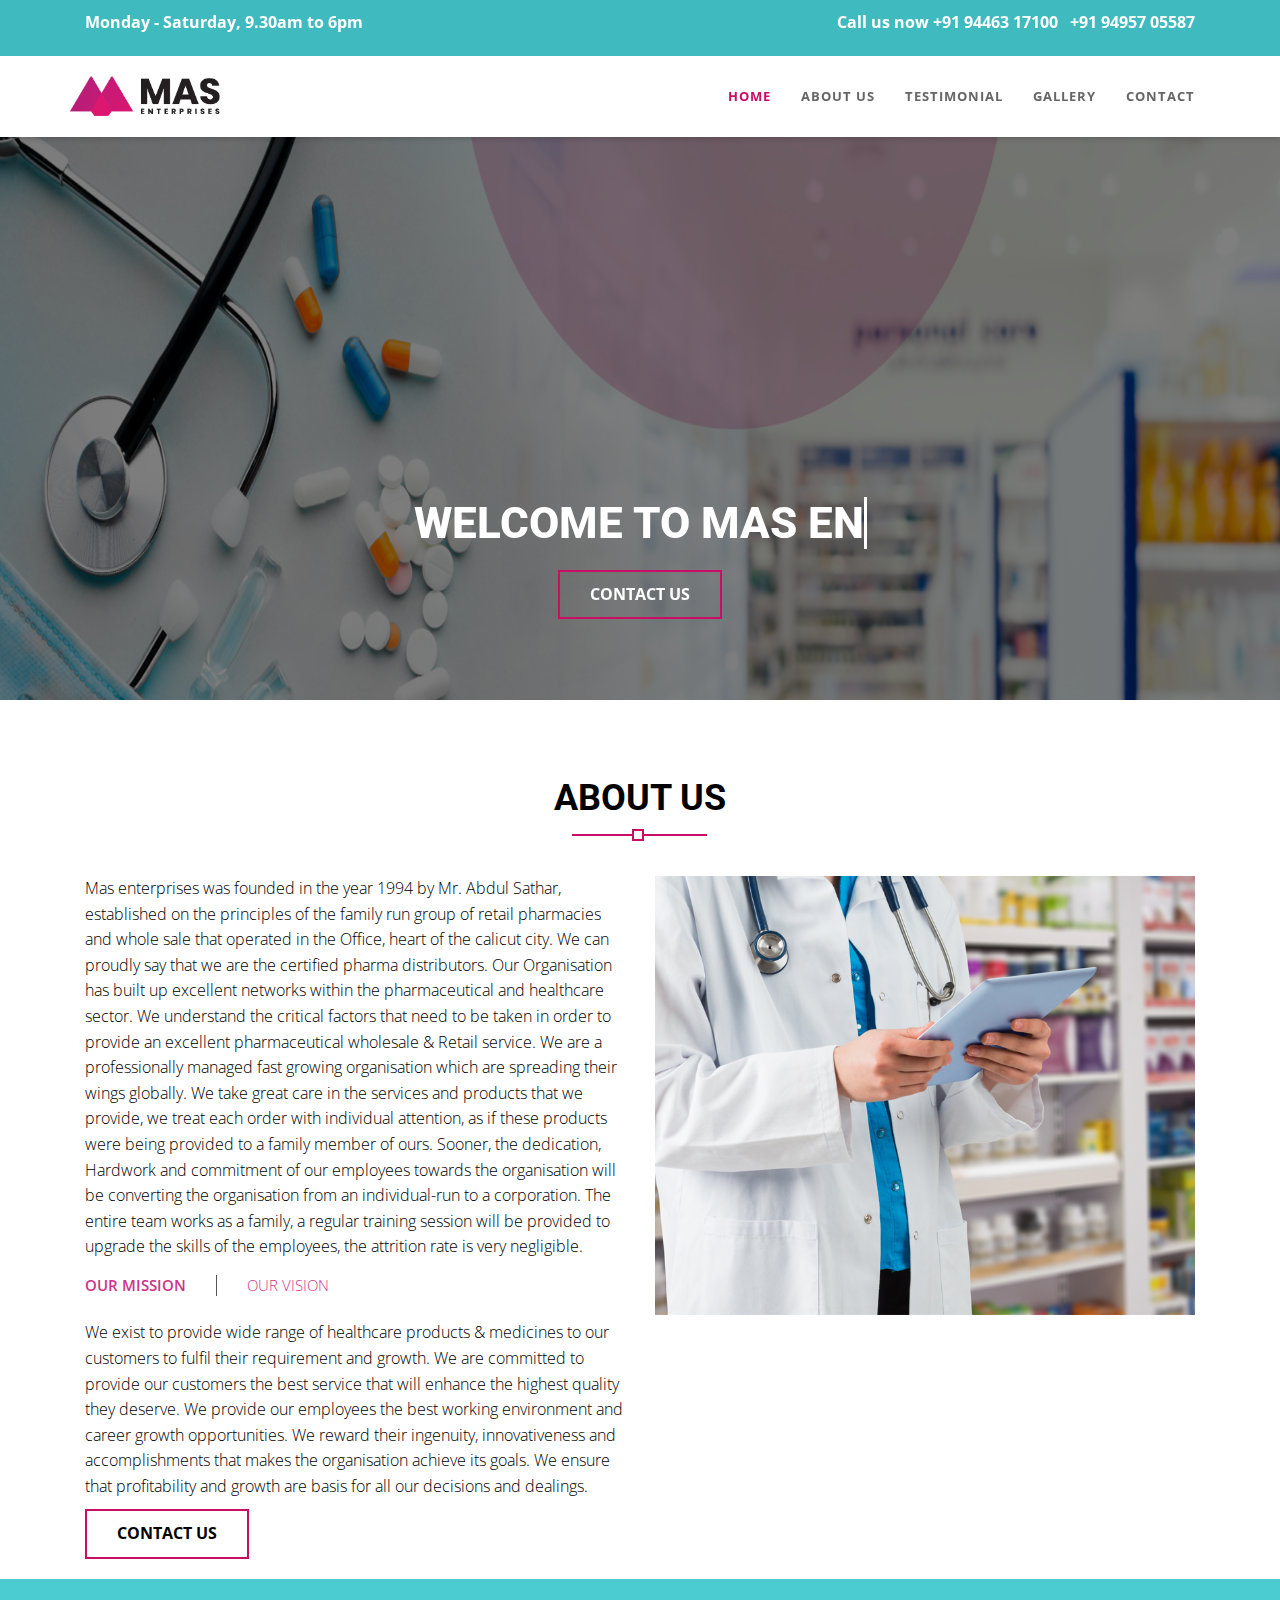
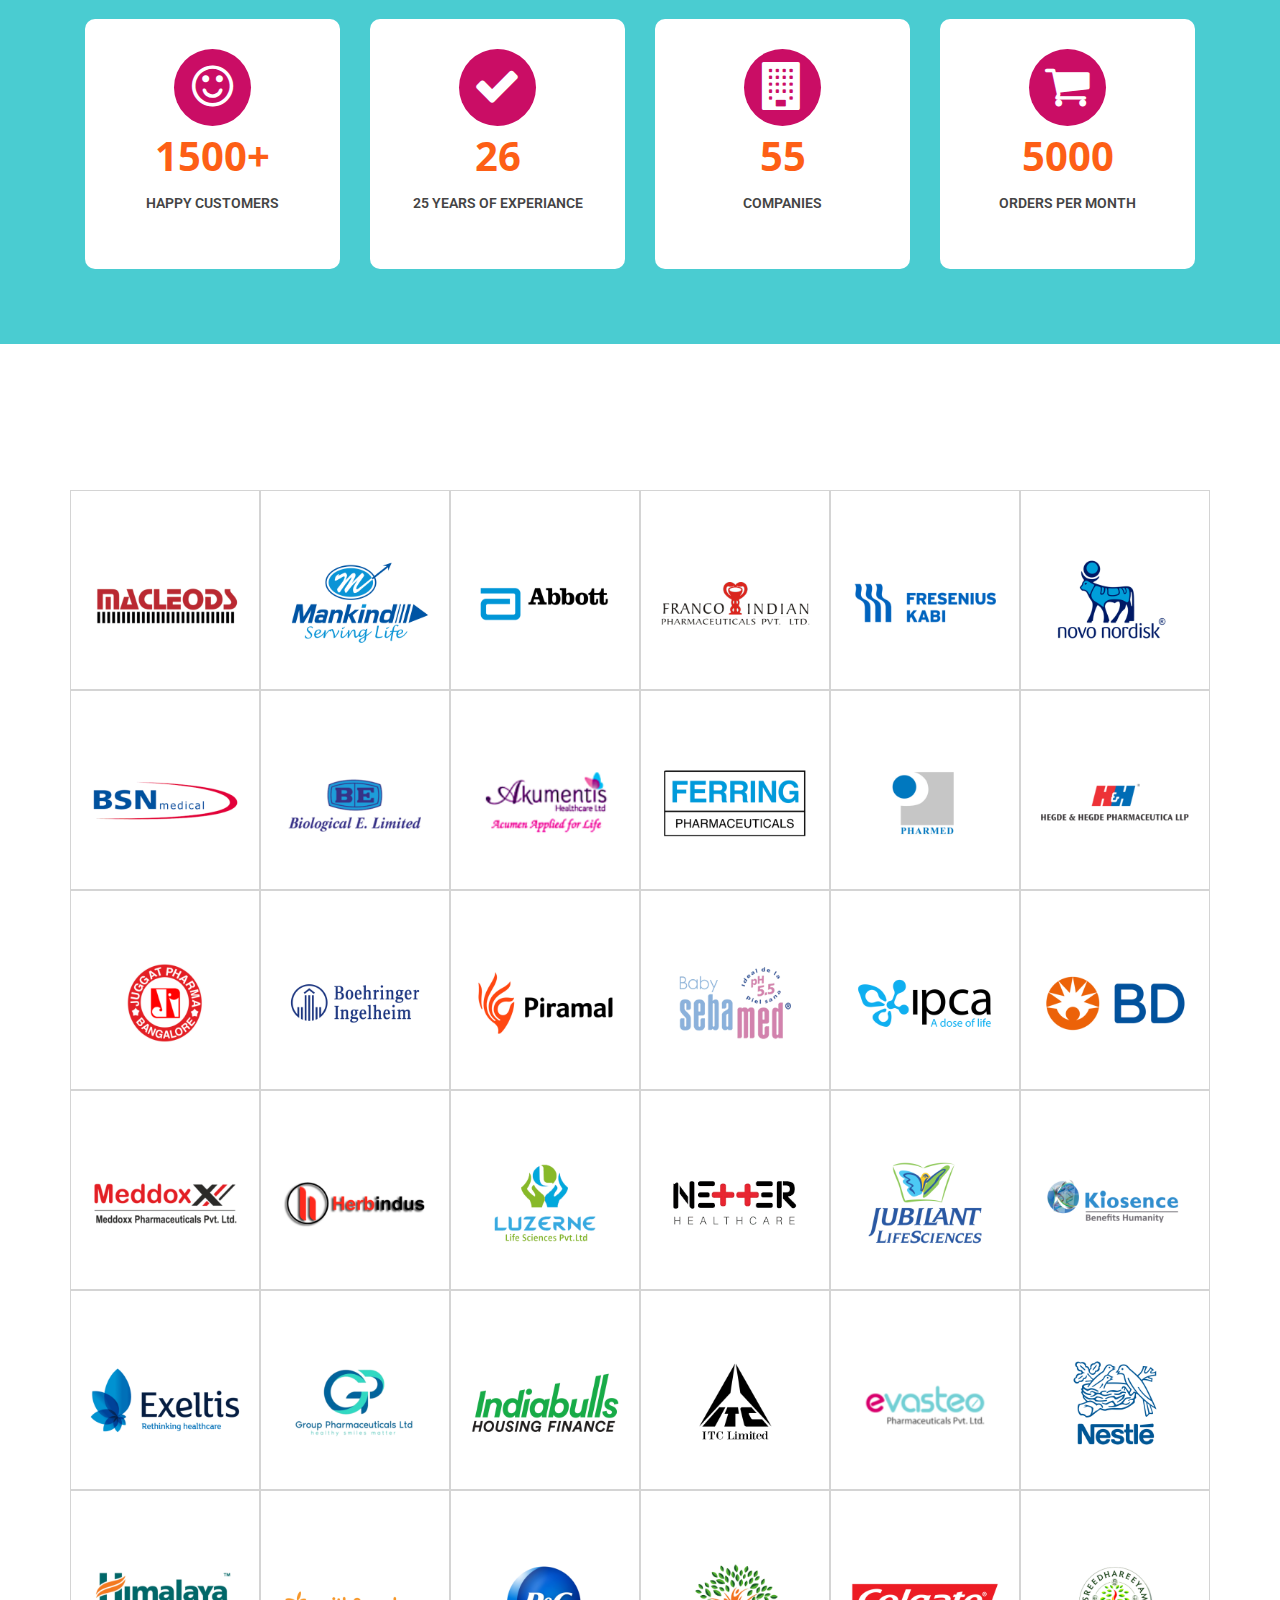
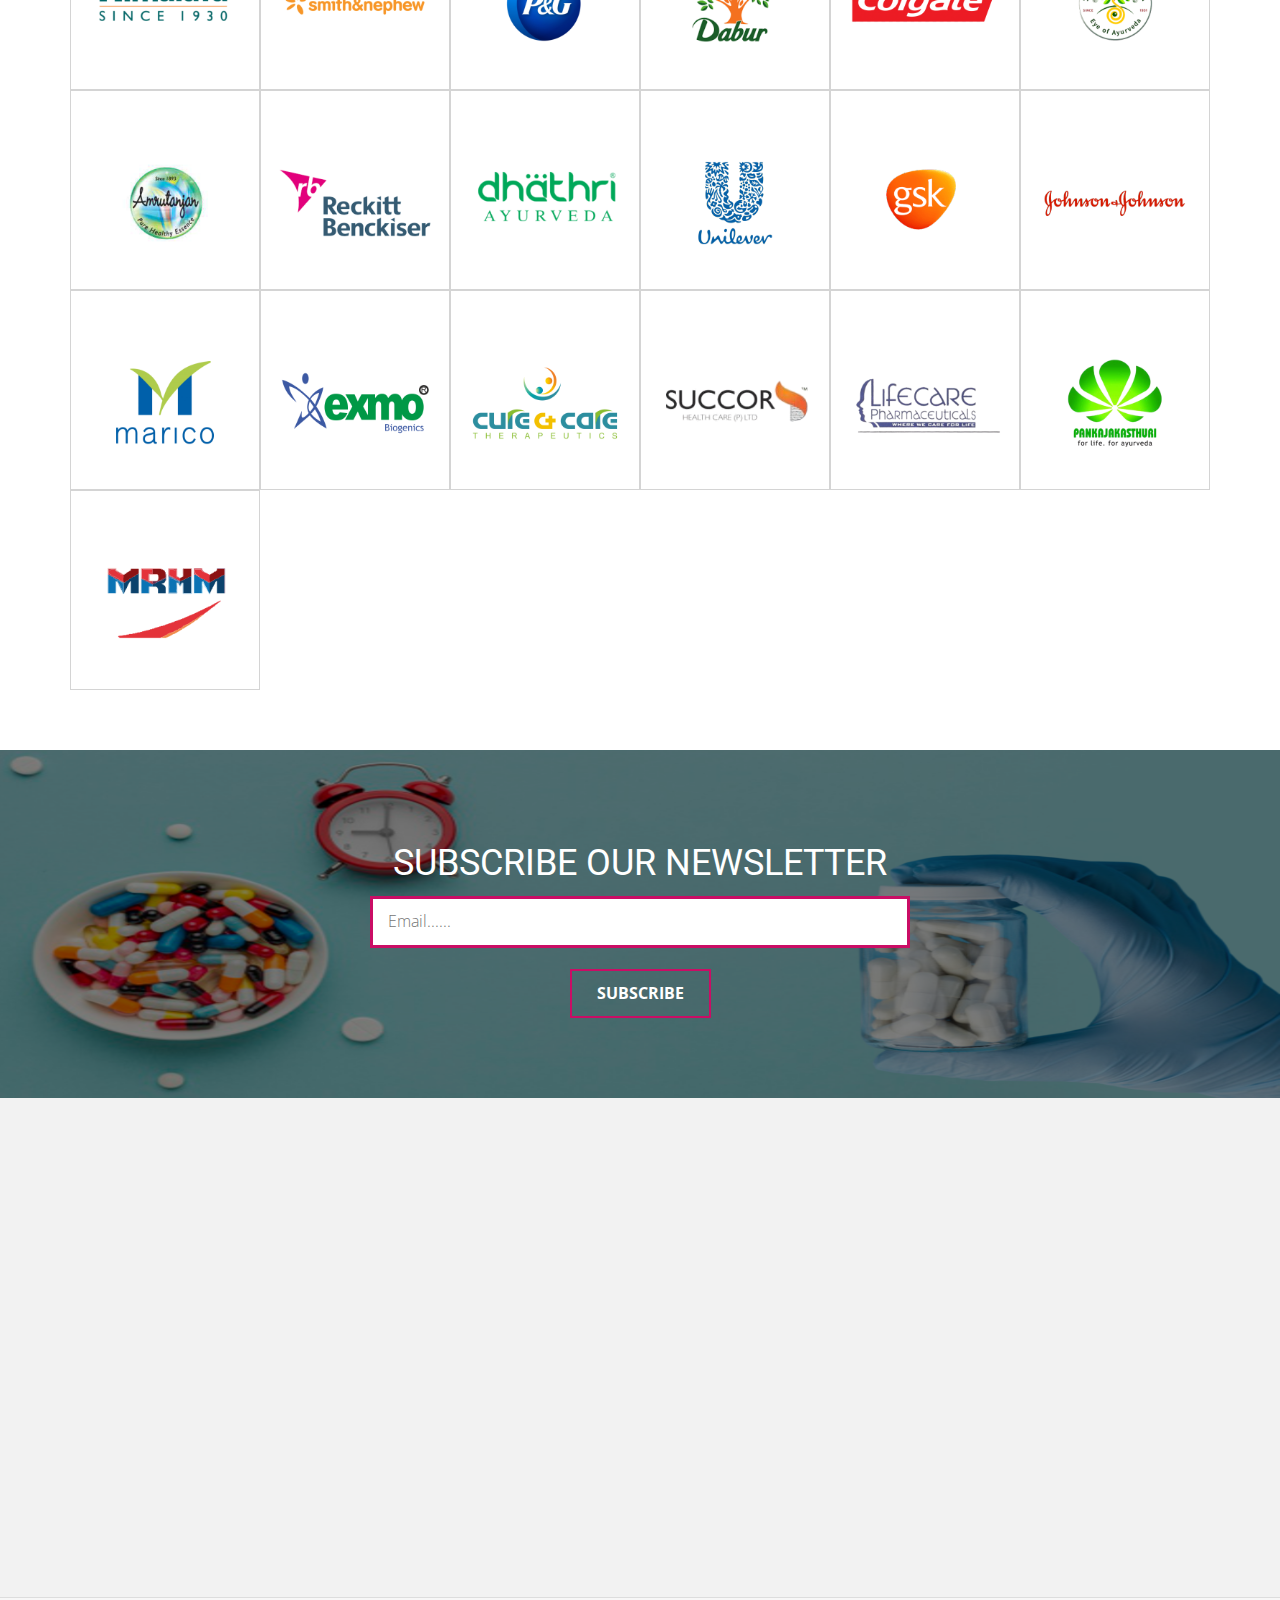
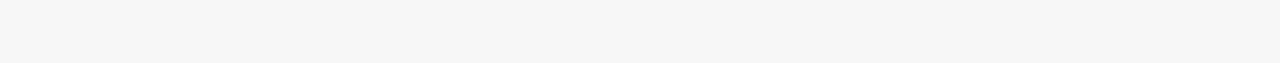
==== commit 6aaa93d3: "Final File Uploaded" ====
--- a/index.html
+++ b/index.html
@@ -361,753 +361,627 @@
       </div>
 
       <div class="container">
+        
+
+        <div class="row">
+          
+          <div class="logo-wrapper col-12 col-sm-3 col-md-2 col-xs-6 ">
+            <div class="fuller">
+              <a class="full-anchor" href="#" target="_blank">&nbsp;</a>
+            </div>
+          <div class="check-icon">
+            <img src="img/favicon.png">
+          </div>
+          <div class="">
+            <img src="img/brand/1.png">
+          </div>
+          </div>
+
+         <div class="logo-wrapper col-12 col-sm-3 col-md-2 col-xs-6 ">
+            <div class="fuller">
+              <a class="full-anchor" href="#" target="_blank">&nbsp;</a>
+            </div>
+          <div class="check-icon">
+            <img src="img/favicon.png">
+          </div>
+          <div class="">
+            <img src="img/brand/2.png">
+          </div>
+          </div>
+
+          <div class="logo-wrapper col-12 col-sm-3 col-md-2 col-xs-6 ">
+          <div class="fuller">
+            <a class="full-anchor" href="#" target="_blank">&nbsp;</a>
+           </div>
+          <div class="check-icon">
+            <img src="img/favicon.png">
+          </div>
+          <div class="">
+            <img src="img/brand/3.png">
+          </div>
+          </div>
       
-        <div class="row">
-          <div class="col-md-3 col-sm-3 col-xs-6 cou">
-             <div class="mail-tab ">
-             <div class="fuller">
-              <a class="full-anchor" href="#" target="_blank">&nbsp;</a>
-             </div>
-          <div class="check-icon">
-          <img src="img/favicon.png">
-          </div>
-          <div class="ctgy-icon">
-          <img src="img/brand/1.png">
-          </div>
-          <i class="fa fa-file-excel-o text-muted"></i>
-          </div>
+         <div class="logo-wrapper col-12 col-sm-3 col-md-2 col-xs-6 ">
+         <div class="fuller">
+          <a class="full-anchor" href="#" target="_blank">&nbsp;</a>
          </div>
-        
-         <div class="col-md-3 col-sm-3 col-xs-6 cou">
-          <div class="mail-tab ">
+         <div class="check-icon">
+           <img src="img/favicon.png">
+          </div>
+         <div class="">
+           <img src="img/brand/4.png">
+         </div>
+         </div>
+
+         <div class="logo-wrapper col-12 col-sm-3 col-md-2 col-xs-6 ">
           <div class="fuller">
            <a class="full-anchor" href="#" target="_blank">&nbsp;</a>
           </div>
-         <div class="check-icon">
+          <div class="check-icon">
+            <img src="img/favicon.png">
+           </div>
+          <div class="">
+            <img src="img/brand/5.png">
+          </div>
+          </div>
+
+          <div class="logo-wrapper col-12 col-sm-3 col-md-2 col-xs-6 ">
+            <div class="fuller">
+             <a class="full-anchor" href="#" target="_blank">&nbsp;</a>
+            </div>
+            <div class="check-icon">
+              <img src="img/favicon.png">
+             </div>
+            <div class="">
+              <img src="img/brand/6.png">
+            </div>
+            </div>
+      </div>
+
+      <div class="row">
+          
+        <div class="logo-wrapper col-12 col-sm-3 col-md-2 col-xs-6 ">
+          <div class="fuller">
+            <a class="full-anchor" href="#" target="_blank">&nbsp;</a>
+          </div>
+        <div class="check-icon">
           <img src="img/favicon.png">
-          </div>
-         <div class="ctgy-icon">
-         <img src="img/brand/2.png">
+        </div>
+        <div class="">
+          <img src="img/brand/7.png">
+        </div>
+        </div>
+
+       <div class="logo-wrapper col-12 col-sm-3 col-md-2 col-xs-6 ">
+          <div class="fuller">
+            <a class="full-anchor" href="#" target="_blank">&nbsp;</a>
+          </div>
+        <div class="check-icon">
+          <img src="img/favicon.png">
+        </div>
+        <div class="">
+          <img src="img/brand/8.png">
+        </div>
+        </div>
+
+        <div class="logo-wrapper col-12 col-sm-3 col-md-2 col-xs-6 ">
+        <div class="fuller">
+          <a class="full-anchor" href="#" target="_blank">&nbsp;</a>
          </div>
-          <i class="fa fa-file-excel-o text-muted"></i>
-        </div>
-        </div>
-
-        <div class="col-md-3 col-sm-3 col-xs-6 cou">
-          <div class="mail-tab ">
+        <div class="check-icon">
+          <img src="img/favicon.png">
+        </div>
+        <div class="">
+          <img src="img/brand/9.png">
+        </div>
+        </div>
+    
+       <div class="logo-wrapper col-12 col-sm-3 col-md-2 col-xs-6 ">
+       <div class="fuller">
+        <a class="full-anchor" href="#" target="_blank">&nbsp;</a>
+       </div>
+       <div class="check-icon">
+         <img src="img/favicon.png">
+        </div>
+       <div class="">
+         <img src="img/brand/10.png">
+       </div>
+       </div>
+
+       <div class="logo-wrapper col-12 col-sm-3 col-md-2 col-xs-6 ">
+        <div class="fuller">
+         <a class="full-anchor" href="#" target="_blank">&nbsp;</a>
+        </div>
+        <div class="check-icon">
+          <img src="img/favicon.png">
+         </div>
+        <div class="">
+          <img src="img/brand/11.png">
+        </div>
+        </div>
+
+        <div class="logo-wrapper col-12 col-sm-3 col-md-2 col-xs-6 ">
           <div class="fuller">
            <a class="full-anchor" href="#" target="_blank">&nbsp;</a>
           </div>
-         <div class="check-icon">
+          <div class="check-icon">
+            <img src="img/favicon.png">
+           </div>
+          <div class="">
+            <img src="img/brand/12.png">
+          </div>
+          </div>
+    </div>
+
+    <div class="row">
+          
+      <div class="logo-wrapper col-12 col-sm-3 col-md-2 col-xs-6 ">
+        <div class="fuller">
+          <a class="full-anchor" href="#" target="_blank">&nbsp;</a>
+        </div>
+      <div class="check-icon">
+        <img src="img/favicon.png">
+      </div>
+      <div class="">
+        <img src="img/brand/13.png">
+      </div>
+      </div>
+
+     <div class="logo-wrapper col-12 col-sm-3 col-md-2 col-xs-6 ">
+        <div class="fuller">
+          <a class="full-anchor" href="#" target="_blank">&nbsp;</a>
+        </div>
+      <div class="check-icon">
+        <img src="img/favicon.png">
+      </div>
+      <div class="">
+        <img src="img/brand/14.png">
+      </div>
+      </div>
+
+      <div class="logo-wrapper col-12 col-sm-3 col-md-2 col-xs-6 ">
+      <div class="fuller">
+        <a class="full-anchor" href="#" target="_blank">&nbsp;</a>
+       </div>
+      <div class="check-icon">
+        <img src="img/favicon.png">
+      </div>
+      <div class="">
+        <img src="img/brand/15.png">
+      </div>
+      </div>
+  
+     <div class="logo-wrapper col-12 col-sm-3 col-md-2 col-xs-6 ">
+     <div class="fuller">
+      <a class="full-anchor" href="#" target="_blank">&nbsp;</a>
+     </div>
+     <div class="check-icon">
+       <img src="img/favicon.png">
+      </div>
+     <div class="">
+       <img src="img/brand/16.png">
+     </div>
+     </div>
+
+     <div class="logo-wrapper col-12 col-sm-3 col-md-2 col-xs-6 ">
+      <div class="fuller">
+       <a class="full-anchor" href="#" target="_blank">&nbsp;</a>
+      </div>
+      <div class="check-icon">
+        <img src="img/favicon.png">
+       </div>
+      <div class="">
+        <img src="img/brand/17.png">
+      </div>
+      </div>
+
+      <div class="logo-wrapper col-12 col-sm-3 col-md-2 col-xs-6 ">
+        <div class="fuller">
+         <a class="full-anchor" href="#" target="_blank">&nbsp;</a>
+        </div>
+        <div class="check-icon">
           <img src="img/favicon.png">
-          </div>
-         <div class="ctgy-icon">
-         <img src="img/brand/3.png">
          </div>
-          <i class="fa fa-file-excel-o text-muted"></i>
-        </div>
-        </div>
-
-        <div class="col-md-3 col-sm-3 col-xs-6 cou">
-          <div class="mail-tab ">
-          <div class="fuller">
-           <a class="full-anchor" href="#" target="_blank">&nbsp;</a>
-          </div>
-         <div class="check-icon">
-          <img src="img/favicon.png">
-          </div>
-         <div class="ctgy-icon">
-         <img src="img/brand/4.png">
-         </div>
-          <i class="fa fa-file-excel-o text-muted"></i>
-        </div>
-        </div>
-
-        <div class="col-md-3 col-sm-3 col-xs-6 cou">
-          <div class="mail-tab ">
-          <div class="fuller">
-           <a class="full-anchor" href="#" target="_blank">&nbsp;</a>
-          </div>
-         <div class="check-icon">
-          <img src="img/favicon.png">
-          </div>
-         <div class="ctgy-icon">
-         <img src="img/brand/5.png">
-         </div>
-          <i class="fa fa-file-excel-o text-muted"></i>
-        </div>
-        </div>
-
-        <div class="col-md-3 col-sm-3 col-xs-6 cou">
-          <div class="mail-tab ">
-          <div class="fuller">
-           <a class="full-anchor" href="#" target="_blank">&nbsp;</a>
-          </div>
-         <div class="check-icon">
-          <img src="img/favicon.png">
-          </div>
-         <div class="ctgy-icon">
-         <img src="img/brand/6.png">
-         </div>
-          <i class="fa fa-file-excel-o text-muted"></i>
-        </div>
-        </div>
-
-        <div class="col-md-3 col-sm-3 col-xs-6 cou">
-          <div class="mail-tab ">
-          <div class="fuller">
-           <a class="full-anchor" href="#" target="_blank">&nbsp;</a>
-          </div>
-         <div class="check-icon">
-          <img src="img/favicon.png">
-          </div>
-         <div class="ctgy-icon">
-         <img src="img/brand/7.png">
-         </div>
-          <i class="fa fa-file-excel-o text-muted"></i>
-        </div>
-        </div>
-
-        <div class="col-md-3 col-sm-3 col-xs-6 cou">
-          <div class="mail-tab ">
-          <div class="fuller">
-           <a class="full-anchor" href="#" target="_blank">&nbsp;</a>
-          </div>
-         <div class="check-icon">
-          <img src="img/favicon.png">
-          </div>
-         <div class="ctgy-icon">
-         <img src="img/brand/8.png">
-         </div>
-          <i class="fa fa-file-excel-o text-muted"></i>
-        </div>
-        </div>
-
-        <div class="col-md-3 col-sm-3 col-xs-6 cou">
-          <div class="mail-tab ">
-          <div class="fuller">
-           <a class="full-anchor" href="#" target="_blank">&nbsp;</a>
-          </div>
-         <div class="check-icon">
-          <img src="img/favicon.png">
-          </div>
-         <div class="ctgy-icon">
-         <img src="img/brand/9.png">
-         </div>
-          <i class="fa fa-file-excel-o text-muted"></i>
-        </div>
-        </div>
-
-        <div class="col-md-3 col-sm-3 col-xs-6 cou">
-          <div class="mail-tab ">
-          <div class="fuller">
-           <a class="full-anchor" href="#" target="_blank">&nbsp;</a>
-          </div>
-         <div class="check-icon">
-          <img src="img/favicon.png">
-          </div>
-         <div class="ctgy-icon">
-         <img src="img/brand/10.png">
-         </div>
-          <i class="fa fa-file-excel-o text-muted"></i>
-        </div>
-        </div>
-
-        <div class="col-md-3 col-sm-3 col-xs-6 cou">
-          <div class="mail-tab ">
-          <div class="fuller">
-           <a class="full-anchor" href="#" target="_blank">&nbsp;</a>
-          </div>
-         <div class="check-icon">
-          <img src="img/favicon.png">
-          </div>
-         <div class="ctgy-icon">
-         <img src="img/brand/11.png">
-         </div>
-          <i class="fa fa-file-excel-o text-muted"></i>
-        </div>
-        </div>
-
-        <div class="col-md-3 col-sm-3 col-xs-6 cou">
-          <div class="mail-tab ">
-          <div class="fuller">
-           <a class="full-anchor" href="#" target="_blank">&nbsp;</a>
-          </div>
-         <div class="check-icon">
-          <img src="img/favicon.png">
-          </div>
-         <div class="ctgy-icon">
-         <img src="img/brand/12.png">
-         </div>
-          <i class="fa fa-file-excel-o text-muted"></i>
-        </div>
-        </div>
-
-
-        <div class="col-md-3 col-sm-3 col-xs-6 cou">
-          <div class="mail-tab ">
-          <div class="fuller">
-           <a class="full-anchor" href="#" target="_blank">&nbsp;</a>
-          </div>
-         <div class="check-icon">
-          <img src="img/favicon.png">
-          </div>
-         <div class="ctgy-icon">
-         <img src="img/brand/13.png">
-         </div>
-          <i class="fa fa-file-excel-o text-muted"></i>
-        </div>
-        </div>
-
-
-        <div class="col-md-3 col-sm-3 col-xs-6 cou">
-          <div class="mail-tab ">
-          <div class="fuller">
-           <a class="full-anchor" href="#" target="_blank">&nbsp;</a>
-          </div>
-         <div class="check-icon">
-          <img src="img/favicon.png">
-          </div>
-         <div class="ctgy-icon">
-         <img src="img/brand/14.png">
-         </div>
-          <i class="fa fa-file-excel-o text-muted"></i>
-        </div>
-        </div>
-
-
-        <div class="col-md-3 col-sm-3 col-xs-6 cou">
-          <div class="mail-tab ">
-          <div class="fuller">
-           <a class="full-anchor" href="#" target="_blank">&nbsp;</a>
-          </div>
-         <div class="check-icon">
-          <img src="img/favicon.png">
-          </div>
-         <div class="ctgy-icon">
-         <img src="img/brand/15.png">
-         </div>
-          <i class="fa fa-file-excel-o text-muted"></i>
-        </div>
-        </div>
-
-        <div class="col-md-3 col-sm-3 col-xs-6 cou">
-          <div class="mail-tab ">
-          <div class="fuller">
-           <a class="full-anchor" href="#" target="_blank">&nbsp;</a>
-          </div>
-         <div class="check-icon">
-          <img src="img/favicon.png">
-          </div>
-         <div class="ctgy-icon">
-         <img src="img/brand/16.png">
-         </div>
-          <i class="fa fa-file-excel-o text-muted"></i>
-        </div>
-        </div>
-
-        <div class="col-md-3 col-sm-3 col-xs-6 cou">
-          <div class="mail-tab ">
-          <div class="fuller">
-           <a class="full-anchor" href="#" target="_blank">&nbsp;</a>
-          </div>
-         <div class="check-icon">
-          <img src="img/favicon.png">
-          </div>
-         <div class="ctgy-icon">
-         <img src="img/brand/17.png">
-         </div>
-          <i class="fa fa-file-excel-o text-muted"></i>
-        </div>
-        </div>
-
-
-        <div class="col-md-3 col-sm-3 col-xs-6 cou">
-          <div class="mail-tab ">
-          <div class="fuller">
-           <a class="full-anchor" href="#" target="_blank">&nbsp;</a>
-          </div>
-         <div class="check-icon">
-          <img src="img/favicon.png">
-          </div>
-         <div class="ctgy-icon">
-         <img src="img/brand/18.png">
-         </div>
-          <i class="fa fa-file-excel-o text-muted"></i>
-        </div>
-        </div>
-
-
-        <div class="col-md-3 col-sm-3 col-xs-6 cou">
-          <div class="mail-tab ">
-          <div class="fuller">
-           <a class="full-anchor" href="#" target="_blank">&nbsp;</a>
-          </div>
-         <div class="check-icon">
-          <img src="img/favicon.png">
-          </div>
-         <div class="ctgy-icon">
-         <img src="img/brand/19.png">
-         </div>
-          <i class="fa fa-file-excel-o text-muted"></i>
-        </div>
-        </div>
-
-        
-        <div class="col-md-3 col-sm-3 col-xs-6 cou">
-          <div class="mail-tab ">
-          <div class="fuller">
-           <a class="full-anchor" href="#" target="_blank">&nbsp;</a>
-          </div>
-         <div class="check-icon">
-          <img src="img/favicon.png">
-          </div>
-         <div class="ctgy-icon">
-         <img src="img/brand/20.png">
-         </div>
-          <i class="fa fa-file-excel-o text-muted"></i>
-        </div>
-        </div>
-
+        <div class="">
+          <img src="img/brand/18.png">
+        </div>
+        </div>
+  </div>
+
+  <div class="row">
           
-        <div class="col-md-3 col-sm-3 col-xs-6 cou">
-          <div class="mail-tab ">
-          <div class="fuller">
-           <a class="full-anchor" href="#" target="_blank">&nbsp;</a>
-          </div>
-         <div class="check-icon">
-          <img src="img/favicon.png">
-          </div>
-         <div class="ctgy-icon">
-         <img src="img/brand/21.png">
-         </div>
-          <i class="fa fa-file-excel-o text-muted"></i>
-        </div>
-        </div>
-
+    <div class="logo-wrapper col-12 col-sm-3 col-md-2 col-xs-6 ">
+      <div class="fuller">
+        <a class="full-anchor" href="#" target="_blank">&nbsp;</a>
+      </div>
+    <div class="check-icon">
+      <img src="img/favicon.png">
+    </div>
+    <div class="">
+      <img src="img/brand/19.png">
+    </div>
+    </div>
+
+   <div class="logo-wrapper col-12 col-sm-3 col-md-2 col-xs-6 ">
+      <div class="fuller">
+        <a class="full-anchor" href="#" target="_blank">&nbsp;</a>
+      </div>
+    <div class="check-icon">
+      <img src="img/favicon.png">
+    </div>
+    <div class="">
+      <img src="img/brand/20.png">
+    </div>
+    </div>
+
+    <div class="logo-wrapper col-12 col-sm-3 col-md-2 col-xs-6 ">
+    <div class="fuller">
+      <a class="full-anchor" href="#" target="_blank">&nbsp;</a>
+     </div>
+    <div class="check-icon">
+      <img src="img/favicon.png">
+    </div>
+    <div class="">
+      <img src="img/brand/21.png">
+    </div>
+    </div>
+
+   <div class="logo-wrapper col-12 col-sm-3 col-md-2 col-xs-6 ">
+   <div class="fuller">
+    <a class="full-anchor" href="#" target="_blank">&nbsp;</a>
+   </div>
+   <div class="check-icon">
+     <img src="img/favicon.png">
+    </div>
+   <div class="">
+     <img src="img/brand/22.png">
+   </div>
+   </div>
+
+   <div class="logo-wrapper col-12 col-sm-3 col-md-2 col-xs-6 ">
+    <div class="fuller">
+     <a class="full-anchor" href="#" target="_blank">&nbsp;</a>
+    </div>
+    <div class="check-icon">
+      <img src="img/favicon.png">
+     </div>
+    <div class="">
+      <img src="img/brand/23.png">
+    </div>
+    </div>
+
+    <div class="logo-wrapper col-12 col-sm-3 col-md-2 col-xs-6 ">
+      <div class="fuller">
+       <a class="full-anchor" href="#" target="_blank">&nbsp;</a>
+      </div>
+      <div class="check-icon">
+        <img src="img/favicon.png">
+       </div>
+      <div class="">
+        <img src="img/brand/24.png">
+      </div>
+      </div>
+</div>
+
+<div class="row">
           
-        <div class="col-md-3 col-sm-3 col-xs-6 cou">
-          <div class="mail-tab ">
-          <div class="fuller">
-           <a class="full-anchor" href="#" target="_blank">&nbsp;</a>
-          </div>
-         <div class="check-icon">
-          <img src="img/favicon.png">
-          </div>
-         <div class="ctgy-icon">
-         <img src="img/brand/22.png">
-         </div>
-          <i class="fa fa-file-excel-o text-muted"></i>
-        </div>
-        </div>
+  <div class="logo-wrapper col-12 col-sm-3 col-md-2 col-xs-6 ">
+    <div class="fuller">
+      <a class="full-anchor" href="#" target="_blank">&nbsp;</a>
+    </div>
+  <div class="check-icon">
+    <img src="img/favicon.png">
+  </div>
+  <div class="">
+    <img src="img/brand/25.png">
+  </div>
+  </div>
+
+ <div class="logo-wrapper col-12 col-sm-3 col-md-2 col-xs-6 ">
+    <div class="fuller">
+      <a class="full-anchor" href="#" target="_blank">&nbsp;</a>
+    </div>
+  <div class="check-icon">
+    <img src="img/favicon.png">
+  </div>
+  <div class="">
+    <img src="img/brand/26.png">
+  </div>
+  </div>
+
+  <div class="logo-wrapper col-12 col-sm-3 col-md-2 col-xs-6 ">
+  <div class="fuller">
+    <a class="full-anchor" href="#" target="_blank">&nbsp;</a>
+   </div>
+  <div class="check-icon">
+    <img src="img/favicon.png">
+  </div>
+  <div class="">
+    <img src="img/brand/27.png">
+  </div>
+  </div>
+
+ <div class="logo-wrapper col-12 col-sm-3 col-md-2 col-xs-6 ">
+ <div class="fuller">
+  <a class="full-anchor" href="#" target="_blank">&nbsp;</a>
+ </div>
+ <div class="check-icon">
+   <img src="img/favicon.png">
+  </div>
+ <div class="">
+   <img src="img/brand/28.png">
+ </div>
+ </div>
+
+ <div class="logo-wrapper col-12 col-sm-3 col-md-2 col-xs-6 ">
+  <div class="fuller">
+   <a class="full-anchor" href="#" target="_blank">&nbsp;</a>
+  </div>
+  <div class="check-icon">
+    <img src="img/favicon.png">
+   </div>
+  <div class="">
+    <img src="img/brand/29.png">
+  </div>
+  </div>
+
+  <div class="logo-wrapper col-12 col-sm-3 col-md-2 col-xs-6 ">
+    <div class="fuller">
+     <a class="full-anchor" href="#" target="_blank">&nbsp;</a>
+    </div>
+    <div class="check-icon">
+      <img src="img/favicon.png">
+     </div>
+    <div class="">
+      <img src="img/brand/30.png">
+    </div>
+    </div>
+</div>
+
+<div class="row">
           
-        <div class="col-md-3 col-sm-3 col-xs-6 cou">
-          <div class="mail-tab ">
-          <div class="fuller">
-           <a class="full-anchor" href="#" target="_blank">&nbsp;</a>
-          </div>
-         <div class="check-icon">
-          <img src="img/favicon.png">
-          </div>
-         <div class="ctgy-icon">
-         <img src="img/brand/23.png">
-         </div>
-          <i class="fa fa-file-excel-o text-muted"></i>
-        </div>
-        </div>
+  <div class="logo-wrapper col-12 col-sm-3 col-md-2 col-xs-6 ">
+    <div class="fuller">
+      <a class="full-anchor" href="#" target="_blank">&nbsp;</a>
+    </div>
+  <div class="check-icon">
+    <img src="img/favicon.png">
+  </div>
+  <div class="">
+    <img src="img/brand/31.png">
+  </div>
+  </div>
+
+ <div class="logo-wrapper col-12 col-sm-3 col-md-2 col-xs-6 ">
+    <div class="fuller">
+      <a class="full-anchor" href="#" target="_blank">&nbsp;</a>
+    </div>
+  <div class="check-icon">
+    <img src="img/favicon.png">
+  </div>
+  <div class="">
+    <img src="img/brand/32.png">
+  </div>
+  </div>
+
+  <div class="logo-wrapper col-12 col-sm-3 col-md-2 col-xs-6 ">
+  <div class="fuller">
+    <a class="full-anchor" href="#" target="_blank">&nbsp;</a>
+   </div>
+  <div class="check-icon">
+    <img src="img/favicon.png">
+  </div>
+  <div class="">
+    <img src="img/brand/33.png">
+  </div>
+  </div>
+
+ <div class="logo-wrapper col-12 col-sm-3 col-md-2 col-xs-6 ">
+ <div class="fuller">
+  <a class="full-anchor" href="#" target="_blank">&nbsp;</a>
+ </div>
+ <div class="check-icon">
+   <img src="img/favicon.png">
+  </div>
+ <div class="">
+   <img src="img/brand/34.png">
+ </div>
+ </div>
+
+ <div class="logo-wrapper col-12 col-sm-3 col-md-2 col-xs-6 ">
+  <div class="fuller">
+   <a class="full-anchor" href="#" target="_blank">&nbsp;</a>
+  </div>
+  <div class="check-icon">
+    <img src="img/favicon.png">
+   </div>
+  <div class="">
+    <img src="img/brand/35.png">
+  </div>
+  </div>
+
+  <div class="logo-wrapper col-12 col-sm-3 col-md-2 col-xs-6 ">
+    <div class="fuller">
+     <a class="full-anchor" href="#" target="_blank">&nbsp;</a>
+    </div>
+    <div class="check-icon">
+      <img src="img/favicon.png">
+     </div>
+    <div class="">
+      <img src="img/brand/36.png">
+    </div>
+    </div>
+</div>
+
+<div class="row">
           
-        <div class="col-md-3 col-sm-3 col-xs-6 cou">
-          <div class="mail-tab ">
-          <div class="fuller">
-           <a class="full-anchor" href="#" target="_blank">&nbsp;</a>
-          </div>
-         <div class="check-icon">
-          <img src="img/favicon.png">
-          </div>
-         <div class="ctgy-icon">
-         <img src="img/brand/24.png">
-         </div>
-          <i class="fa fa-file-excel-o text-muted"></i>
-        </div>
-        </div>
-
+  <div class="logo-wrapper col-12 col-sm-3 col-md-2 col-xs-6 ">
+    <div class="fuller">
+      <a class="full-anchor" href="#" target="_blank">&nbsp;</a>
+    </div>
+  <div class="check-icon">
+    <img src="img/favicon.png">
+  </div>
+  <div class="">
+    <img src="img/brand/37.png">
+  </div>
+  </div>
+
+ <div class="logo-wrapper col-12 col-sm-3 col-md-2 col-xs-6 ">
+    <div class="fuller">
+      <a class="full-anchor" href="#" target="_blank">&nbsp;</a>
+    </div>
+  <div class="check-icon">
+    <img src="img/favicon.png">
+  </div>
+  <div class="">
+    <img src="img/brand/38.png">
+  </div>
+  </div>
+
+  <div class="logo-wrapper col-12 col-sm-3 col-md-2 col-xs-6 ">
+  <div class="fuller">
+    <a class="full-anchor" href="#" target="_blank">&nbsp;</a>
+   </div>
+  <div class="check-icon">
+    <img src="img/favicon.png">
+  </div>
+  <div class="">
+    <img src="img/brand/39.png">
+  </div>
+  </div>
+
+ <div class="logo-wrapper col-12 col-sm-3 col-md-2 col-xs-6 ">
+ <div class="fuller">
+  <a class="full-anchor" href="#" target="_blank">&nbsp;</a>
+ </div>
+ <div class="check-icon">
+   <img src="img/favicon.png">
+  </div>
+ <div class="">
+   <img src="img/brand/40.png">
+ </div>
+ </div>
+
+ <div class="logo-wrapper col-12 col-sm-3 col-md-2 col-xs-6 ">
+  <div class="fuller">
+   <a class="full-anchor" href="#" target="_blank">&nbsp;</a>
+  </div>
+  <div class="check-icon">
+    <img src="img/favicon.png">
+   </div>
+  <div class="">
+    <img src="img/brand/41.png">
+  </div>
+  </div>
+
+  <div class="logo-wrapper col-12 col-sm-3 col-md-2 col-xs-6 ">
+    <div class="fuller">
+     <a class="full-anchor" href="#" target="_blank">&nbsp;</a>
+    </div>
+    <div class="check-icon">
+      <img src="img/favicon.png">
+     </div>
+    <div class="">
+      <img src="img/brand/42.png">
+    </div>
+    </div>
+</div>
+
+<div class="row">
           
-        <div class="col-md-3 col-sm-3 col-xs-6 cou">
-          <div class="mail-tab ">
-          <div class="fuller">
-           <a class="full-anchor" href="#" target="_blank">&nbsp;</a>
-          </div>
-         <div class="check-icon">
-          <img src="img/favicon.png">
-          </div>
-         <div class="ctgy-icon">
-         <img src="img/brand/25.png">
-         </div>
-          <i class="fa fa-file-excel-o text-muted"></i>
-        </div>
-        </div>
+  <div class="logo-wrapper col-12 col-sm-3 col-md-2 col-xs-6 ">
+    <div class="fuller">
+      <a class="full-anchor" href="#" target="_blank">&nbsp;</a>
+    </div>
+  <div class="check-icon">
+    <img src="img/favicon.png">
+  </div>
+  <div class="">
+    <img src="img/brand/43.png">
+  </div>
+  </div>
+
+ <div class="logo-wrapper col-12 col-sm-3 col-md-2 col-xs-6 ">
+    <div class="fuller">
+      <a class="full-anchor" href="#" target="_blank">&nbsp;</a>
+    </div>
+  <div class="check-icon">
+    <img src="img/favicon.png">
+  </div>
+  <div class="">
+    <img src="img/brand/44.png">
+  </div>
+  </div>
+
+  <div class="logo-wrapper col-12 col-sm-3 col-md-2 col-xs-6 ">
+  <div class="fuller">
+    <a class="full-anchor" href="#" target="_blank">&nbsp;</a>
+   </div>
+  <div class="check-icon">
+    <img src="img/favicon.png">
+  </div>
+  <div class="">
+    <img src="img/brand/45.png">
+  </div>
+  </div>
+
+ <div class="logo-wrapper col-12 col-sm-3 col-md-2 col-xs-6 ">
+ <div class="fuller">
+  <a class="full-anchor" href="#" target="_blank">&nbsp;</a>
+ </div>
+ <div class="check-icon">
+   <img src="img/favicon.png">
+  </div>
+ <div class="">
+   <img src="img/brand/46.png">
+ </div>
+ </div>
+
+ <div class="logo-wrapper col-12 col-sm-3 col-md-2 col-xs-6 ">
+  <div class="fuller">
+   <a class="full-anchor" href="#" target="_blank">&nbsp;</a>
+  </div>
+  <div class="check-icon">
+    <img src="img/favicon.png">
+   </div>
+  <div class="">
+    <img src="img/brand/47.png">
+  </div>
+  </div>
+
+  <div class="logo-wrapper col-12 col-sm-3 col-md-2 col-xs-6 ">
+    <div class="fuller">
+     <a class="full-anchor" href="#" target="_blank">&nbsp;</a>
+    </div>
+    <div class="check-icon">
+      <img src="img/favicon.png">
+     </div>
+    <div class="">
+      <img src="img/brand/48.png">
+    </div>
+    </div>
+</div>
+      
+<div class="row">
           
-        <div class="col-md-3 col-sm-3 col-xs-6 cou">
-          <div class="mail-tab ">
-          <div class="fuller">
-           <a class="full-anchor" href="#" target="_blank">&nbsp;</a>
-          </div>
-         <div class="check-icon">
-          <img src="img/favicon.png">
-          </div>
-         <div class="ctgy-icon">
-         <img src="img/brand/26.png">
-         </div>
-          <i class="fa fa-file-excel-o text-muted"></i>
-        </div>
-        </div>
-          
-        <div class="col-md-3 col-sm-3 col-xs-6 cou">
-          <div class="mail-tab ">
-          <div class="fuller">
-           <a class="full-anchor" href="#" target="_blank">&nbsp;</a>
-          </div>
-         <div class="check-icon">
-          <img src="img/favicon.png">
-          </div>
-         <div class="ctgy-icon">
-         <img src="img/brand/27.png">
-         </div>
-          <i class="fa fa-file-excel-o text-muted"></i>
-        </div>
-        </div>
-          
-        <div class="col-md-3 col-sm-3 col-xs-6 cou">
-          <div class="mail-tab ">
-          <div class="fuller">
-           <a class="full-anchor" href="#" target="_blank">&nbsp;</a>
-          </div>
-         <div class="check-icon">
-          <img src="img/favicon.png">
-          </div>
-         <div class="ctgy-icon">
-         <img src="img/brand/28.png">
-         </div>
-          <i class="fa fa-file-excel-o text-muted"></i>
-        </div>
-        </div>
-          
-        <div class="col-md-3 col-sm-3 col-xs-6 cou">
-          <div class="mail-tab ">
-          <div class="fuller">
-           <a class="full-anchor" href="#" target="_blank">&nbsp;</a>
-          </div>
-         <div class="check-icon">
-          <img src="img/favicon.png">
-          </div>
-         <div class="ctgy-icon">
-         <img src="img/brand/29.png">
-         </div>
-          <i class="fa fa-file-excel-o text-muted"></i>
-        </div>
-        </div>
-
-          
-        <div class="col-md-3 col-sm-3 col-xs-6 cou">
-          <div class="mail-tab ">
-          <div class="fuller">
-           <a class="full-anchor" href="#" target="_blank">&nbsp;</a>
-          </div>
-         <div class="check-icon">
-          <img src="img/favicon.png">
-          </div>
-         <div class="ctgy-icon">
-         <img src="img/brand/30.png">
-         </div>
-          <i class="fa fa-file-excel-o text-muted"></i>
-        </div>
-        </div>
-
-        <div class="col-md-3 col-sm-3 col-xs-6 cou">
-          <div class="mail-tab ">
-          <div class="fuller">
-           <a class="full-anchor" href="#" target="_blank">&nbsp;</a>
-          </div>
-         <div class="check-icon">
-          <img src="img/favicon.png">
-          </div>
-         <div class="ctgy-icon">
-         <img src="img/brand/31.png">
-         </div>
-          <i class="fa fa-file-excel-o text-muted"></i>
-        </div>
-        </div>
-
-        <div class="col-md-3 col-sm-3 col-xs-6 cou">
-          <div class="mail-tab ">
-          <div class="fuller">
-           <a class="full-anchor" href="#" target="_blank">&nbsp;</a>
-          </div>
-         <div class="check-icon">
-          <img src="img/favicon.png">
-          </div>
-         <div class="ctgy-icon">
-         <img src="img/brand/32.png">
-         </div>
-          <i class="fa fa-file-excel-o text-muted"></i>
-        </div>
-        </div>
-
-        <div class="col-md-3 col-sm-3 col-xs-6 cou">
-          <div class="mail-tab ">
-          <div class="fuller">
-           <a class="full-anchor" href="#" target="_blank">&nbsp;</a>
-          </div>
-         <div class="check-icon">
-          <img src="img/favicon.png">
-          </div>
-         <div class="ctgy-icon">
-         <img src="img/brand/33.png">
-         </div>
-          <i class="fa fa-file-excel-o text-muted"></i>
-        </div>
-        </div>
-
-        <div class="col-md-3 col-sm-3 col-xs-6 cou">
-          <div class="mail-tab ">
-          <div class="fuller">
-           <a class="full-anchor" href="#" target="_blank">&nbsp;</a>
-          </div>
-         <div class="check-icon">
-          <img src="img/favicon.png">
-          </div>
-         <div class="ctgy-icon">
-         <img src="img/brand/34.png">
-         </div>
-          <i class="fa fa-file-excel-o text-muted"></i>
-        </div>
-        </div>
-
-        <div class="col-md-3 col-sm-3 col-xs-6 cou">
-          <div class="mail-tab ">
-          <div class="fuller">
-           <a class="full-anchor" href="#" target="_blank">&nbsp;</a>
-          </div>
-         <div class="check-icon">
-          <img src="img/favicon.png">
-          </div>
-         <div class="ctgy-icon">
-         <img src="img/brand/35.png">
-         </div>
-          <i class="fa fa-file-excel-o text-muted"></i>
-        </div>
-        </div>
-
-        <div class="col-md-3 col-sm-3 col-xs-6 cou">
-          <div class="mail-tab ">
-          <div class="fuller">
-           <a class="full-anchor" href="#" target="_blank">&nbsp;</a>
-          </div>
-         <div class="check-icon">
-          <img src="img/favicon.png">
-          </div>
-         <div class="ctgy-icon">
-         <img src="img/brand/36.png">
-         </div>
-          <i class="fa fa-file-excel-o text-muted"></i>
-        </div>
-        </div>
-
-        <div class="col-md-3 col-sm-3 col-xs-6 cou">
-          <div class="mail-tab ">
-          <div class="fuller">
-           <a class="full-anchor" href="#" target="_blank">&nbsp;</a>
-          </div>
-         <div class="check-icon">
-          <img src="img/favicon.png">
-          </div>
-         <div class="ctgy-icon">
-         <img src="img/brand/37.png">
-         </div>
-          <i class="fa fa-file-excel-o text-muted"></i>
-        </div>
-        </div>
-
-        <div class="col-md-3 col-sm-3 col-xs-6 cou">
-          <div class="mail-tab ">
-          <div class="fuller">
-           <a class="full-anchor" href="#" target="_blank">&nbsp;</a>
-          </div>
-         <div class="check-icon">
-          <img src="img/favicon.png">
-          </div>
-         <div class="ctgy-icon">
-         <img src="img/brand/38.png">
-         </div>
-          <i class="fa fa-file-excel-o text-muted"></i>
-        </div>
-        </div>
-
-        <div class="col-md-3 col-sm-3 col-xs-6 cou">
-          <div class="mail-tab ">
-          <div class="fuller">
-           <a class="full-anchor" href="#" target="_blank">&nbsp;</a>
-          </div>
-         <div class="check-icon">
-          <img src="img/favicon.png">
-          </div>
-         <div class="ctgy-icon">
-         <img src="img/brand/39.png">
-         </div>
-          <i class="fa fa-file-excel-o text-muted"></i>
-        </div>
-        </div>
-
-        <div class="col-md-3 col-sm-3 col-xs-6 cou">
-          <div class="mail-tab ">
-          <div class="fuller">
-           <a class="full-anchor" href="#" target="_blank">&nbsp;</a>
-          </div>
-         <div class="check-icon">
-          <img src="img/favicon.png">
-          </div>
-         <div class="ctgy-icon">
-         <img src="img/brand/40.png">
-         </div>
-          <i class="fa fa-file-excel-o text-muted"></i>
-        </div>
-        </div>
-
-        <div class="col-md-3 col-sm-3 col-xs-6 cou">
-          <div class="mail-tab ">
-          <div class="fuller">
-           <a class="full-anchor" href="#" target="_blank">&nbsp;</a>
-          </div>
-         <div class="check-icon">
-          <img src="img/favicon.png">
-          </div>
-         <div class="ctgy-icon">
-         <img src="img/brand/41.png">
-         </div>
-          <i class="fa fa-file-excel-o text-muted"></i>
-        </div>
-        </div>
-        <div class="col-md-3 col-sm-3 col-xs-6 cou">
-          <div class="mail-tab ">
-          <div class="fuller">
-           <a class="full-anchor" href="#" target="_blank">&nbsp;</a>
-          </div>
-         <div class="check-icon">
-          <img src="img/favicon.png">
-          </div>
-         <div class="ctgy-icon">
-         <img src="img/brand/42.png">
-         </div>
-          <i class="fa fa-file-excel-o text-muted"></i>
-        </div>
-        </div>
-
-        <div class="col-md-3 col-sm-3 col-xs-6 cou">
-          <div class="mail-tab ">
-          <div class="fuller">
-           <a class="full-anchor" href="#" target="_blank">&nbsp;</a>
-          </div>
-         <div class="check-icon">
-          <img src="img/favicon.png">
-          </div>
-         <div class="ctgy-icon">
-         <img src="img/brand/43.png">
-         </div>
-          <i class="fa fa-file-excel-o text-muted"></i>
-        </div>
-        </div>
-
-        <div class="col-md-3 col-sm-3 col-xs-6 cou">
-          <div class="mail-tab ">
-          <div class="fuller">
-           <a class="full-anchor" href="#" target="_blank">&nbsp;</a>
-          </div>
-         <div class="check-icon">
-          <img src="img/favicon.png">
-          </div>
-         <div class="ctgy-icon">
-         <img src="img/brand/44.png">
-         </div>
-          <i class="fa fa-file-excel-o text-muted"></i>
-        </div>
-        </div>
-
-        <div class="col-md-3 col-sm-3 col-xs-6 cou">
-          <div class="mail-tab ">
-          <div class="fuller">
-           <a class="full-anchor" href="#" target="_blank">&nbsp;</a>
-          </div>
-         <div class="check-icon">
-          <img src="img/favicon.png">
-          </div>
-         <div class="ctgy-icon">
-         <img src="img/brand/45.png">
-         </div>
-          <i class="fa fa-file-excel-o text-muted"></i>
-        </div>
-        </div>
-
-        <div class="col-md-3 col-sm-3 col-xs-6 cou">
-          <div class="mail-tab ">
-          <div class="fuller">
-           <a class="full-anchor" href="#" target="_blank">&nbsp;</a>
-          </div>
-         <div class="check-icon">
-          <img src="img/favicon.png">
-          </div>
-         <div class="ctgy-icon">
-         <img src="img/brand/46.png">
-         </div>
-          <i class="fa fa-file-excel-o text-muted"></i>
-        </div>
-        </div>
-
-        <div class="col-md-3 col-sm-3 col-xs-6 cou">
-          <div class="mail-tab ">
-          <div class="fuller">
-           <a class="full-anchor" href="#" target="_blank">&nbsp;</a>
-          </div>
-         <div class="check-icon">
-          <img src="img/favicon.png">
-          </div>
-         <div class="ctgy-icon">
-         <img src="img/brand/47.png">
-         </div>
-          <i class="fa fa-file-excel-o text-muted"></i>
-        </div>
-        </div>
-
-        <div class="col-md-3 col-sm-3 col-xs-6 cou">
-          <div class="mail-tab ">
-          <div class="fuller">
-           <a class="full-anchor" href="#" target="_blank">&nbsp;</a>
-          </div>
-         <div class="check-icon">
-          <img src="img/favicon.png">
-          </div>
-         <div class="ctgy-icon">
-         <img src="img/brand/48.png">
-         </div>
-          <i class="fa fa-file-excel-o text-muted"></i>
-        </div>
-        </div>
-
-        <div class="col-md-3 col-sm-3 col-xs-6 cou">
-          <div class="mail-tab ">
-          <div class="fuller">
-           <a class="full-anchor" href="#" target="_blank">&nbsp;</a>
-          </div>
-         <div class="check-icon">
-          <img src="img/favicon.png">
-          </div>
-         <div class="ctgy-icon">
-         <img src="img/brand/49.png">
-         </div>
-          <i class="fa fa-file-excel-o text-muted"></i>
-        </div>
-        </div>
-  
-      </div>
+  <div class="logo-wrapper col-12 col-sm-3 col-md-2 col-xs-6 ">
+    <div class="fuller">
+      <a class="full-anchor" href="#" target="_blank">&nbsp;</a>
+    </div>
+  <div class="check-icon">
+    <img src="img/favicon.png">
+  </div>
+  <div class="">
+    <img src="img/brand/49.png">
+  </div>
+  </div>
+
+</div>
+      
+
+
+
         
       </div>  
       
--- a/css/box.css
+++ b/css/box.css
@@ -454,26 +454,35 @@
 
 
 /* brand */
-  
-.mail-tab{width:100%;max-width:222px; height: 168px; margin:0 auto;padding:20px 0px 25px 30px;background:#ffffff;border-radius:20px;position:relative;margin-top:10px;cursor:pointer;border:1px solid #ca0d65;box-shadow:0px 0px 20px #efefef;transition:all 0.5s ease 0s;}
-.mail-tab:hover, .mail-tab.active{background:#ffffff;border:1px solid rgba(240,172,13,1);box-shadow:0px 0px 20px #F9EABD;}
-.mail-tab .check-icon{position:absolute;top:-40px;margin:0 auto 0 -20px;left:50%;opacity:0;transition:all 0.5s ease 0s;}
-.mail-tab:hover .check-icon, .mail-tab.active .check-icon{opacity:1;top:-21px;}
-.mail-tab .check-icon img{width:40px;height:40px;border-radius:0px;box-shadow:0 0px 1px #168150 ;}
-.mail-tab .ctgy-icon{margin-left:0px;position:absolute;left:0%;}
-.brandbg{
-  /* background:url(../img/slider/slider-4.png) */
-  background-color: #ffffff;
-}
-.mail-tab:hover i, .mail-tab.active i{color:#f2f2f2}
-.mail-tab .cta-btn{position:absolute;width:100%;bottom:-25px;margin-left:-25px;text-align:center;opacity:0;transition:all 0.5s ease 0s;}
-.mail-tab:hover .cta-btn, .mail-tab.active .cta-btn{opacity:1;bottom:-9px;}
-.fuller{position:absolute;top:0;bottom:0;left:0;right:0;width:100%;}
-
-
-
-
-
-
-
-
+
+
+.row {
+  margin:0;
+}
+
+
+.logo-wrapper {
+  height:200px;
+ 
+  display:flex;
+  flex-direction:column;
+  justify-content:center;
+  text-align:center;
+  border:solid 1px rgb(212, 212, 212);
+}
+.logo-wrapper:hover, .logo-wrapper.active{background:#ffffff;border:1px solid rgba(240,172,13,1);box-shadow:0px 0px 20px #F9EABD;}
+.logo-wrapper .check-icon{position:absolute;top:-40px;margin:0 auto 0 -20px;left:50%;opacity:0;transition:all 0.5s ease 0s;}
+.logo-wrapper:hover .check-icon, .mail-tab.active .check-icon{opacity:1;top:-21px;}
+.logo-wrapper .check-icon img{width:40px;height:40px;border-radius:0px;box-shadow:0 0px 1px #168150 ;}
+
+
+
+.logo-wrapper img {
+  max-height:100px;
+  max-width:100%;
+}
+
+
+
+
+
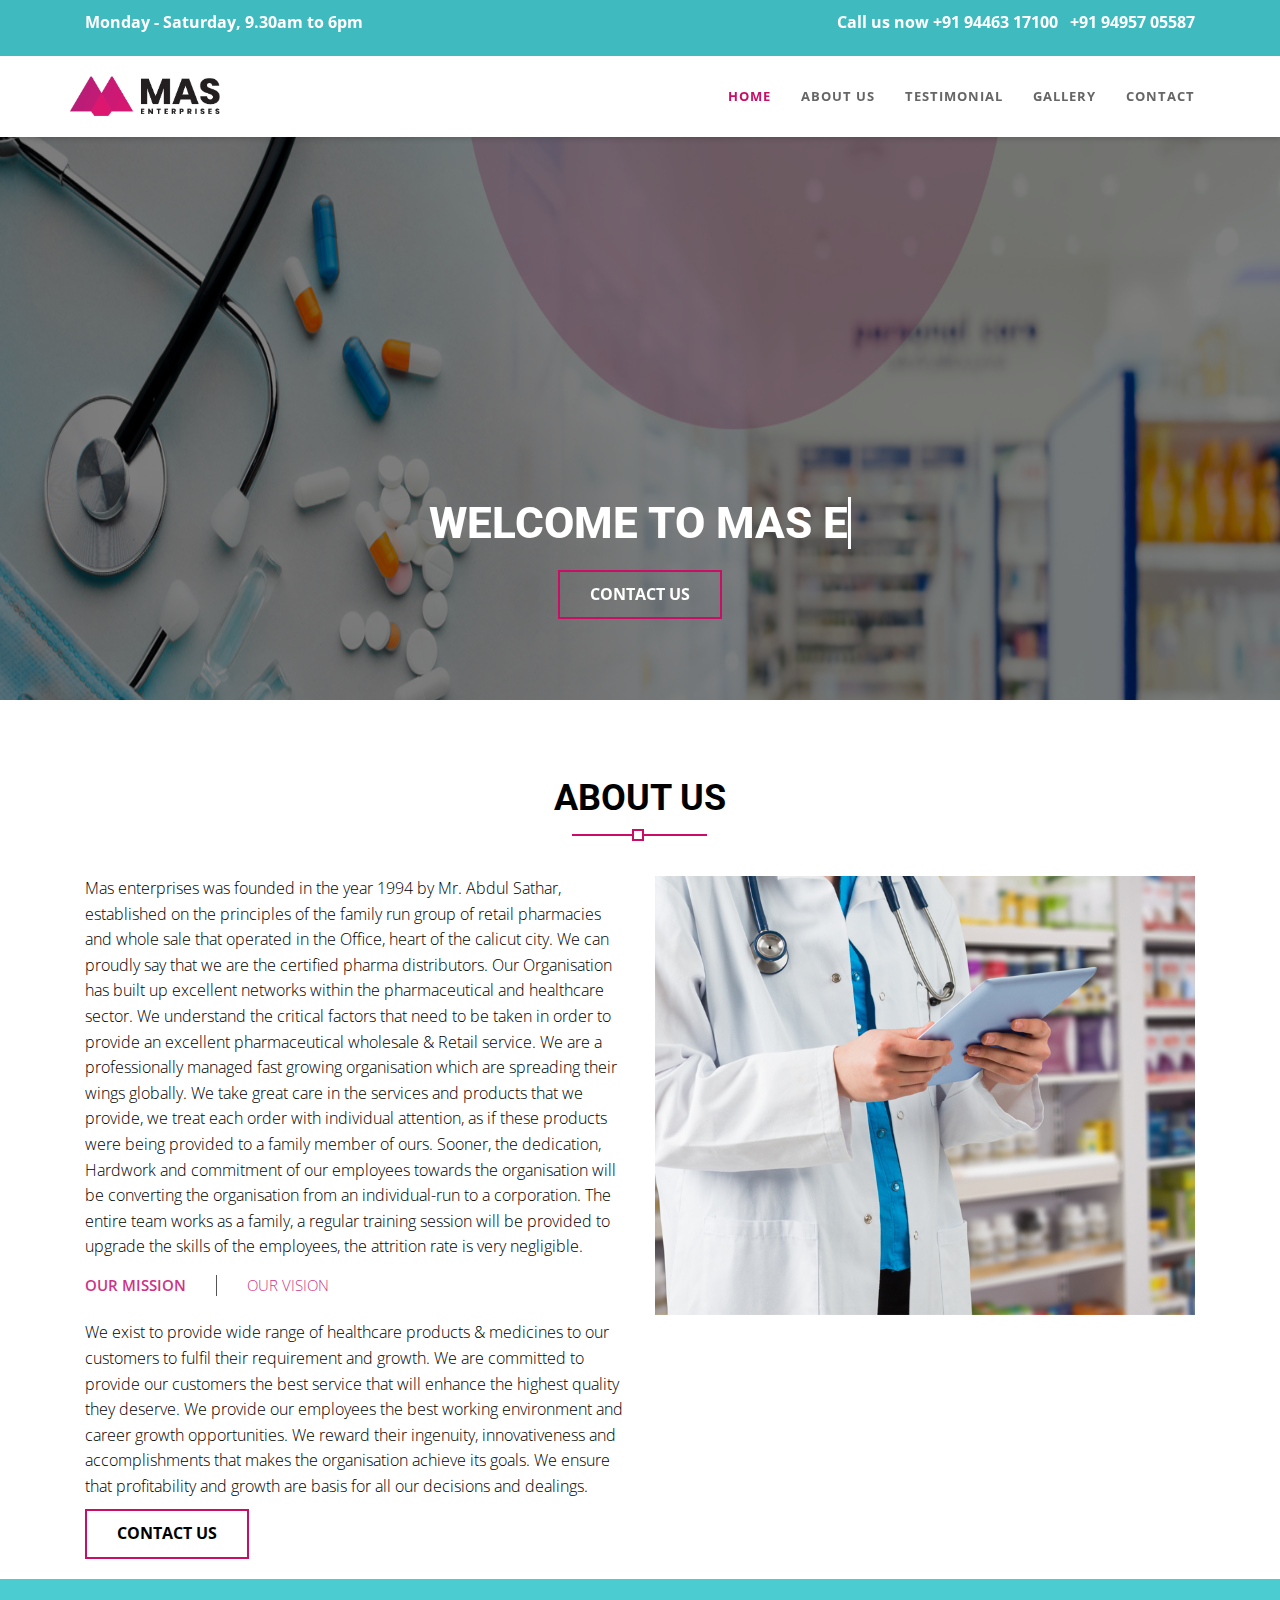
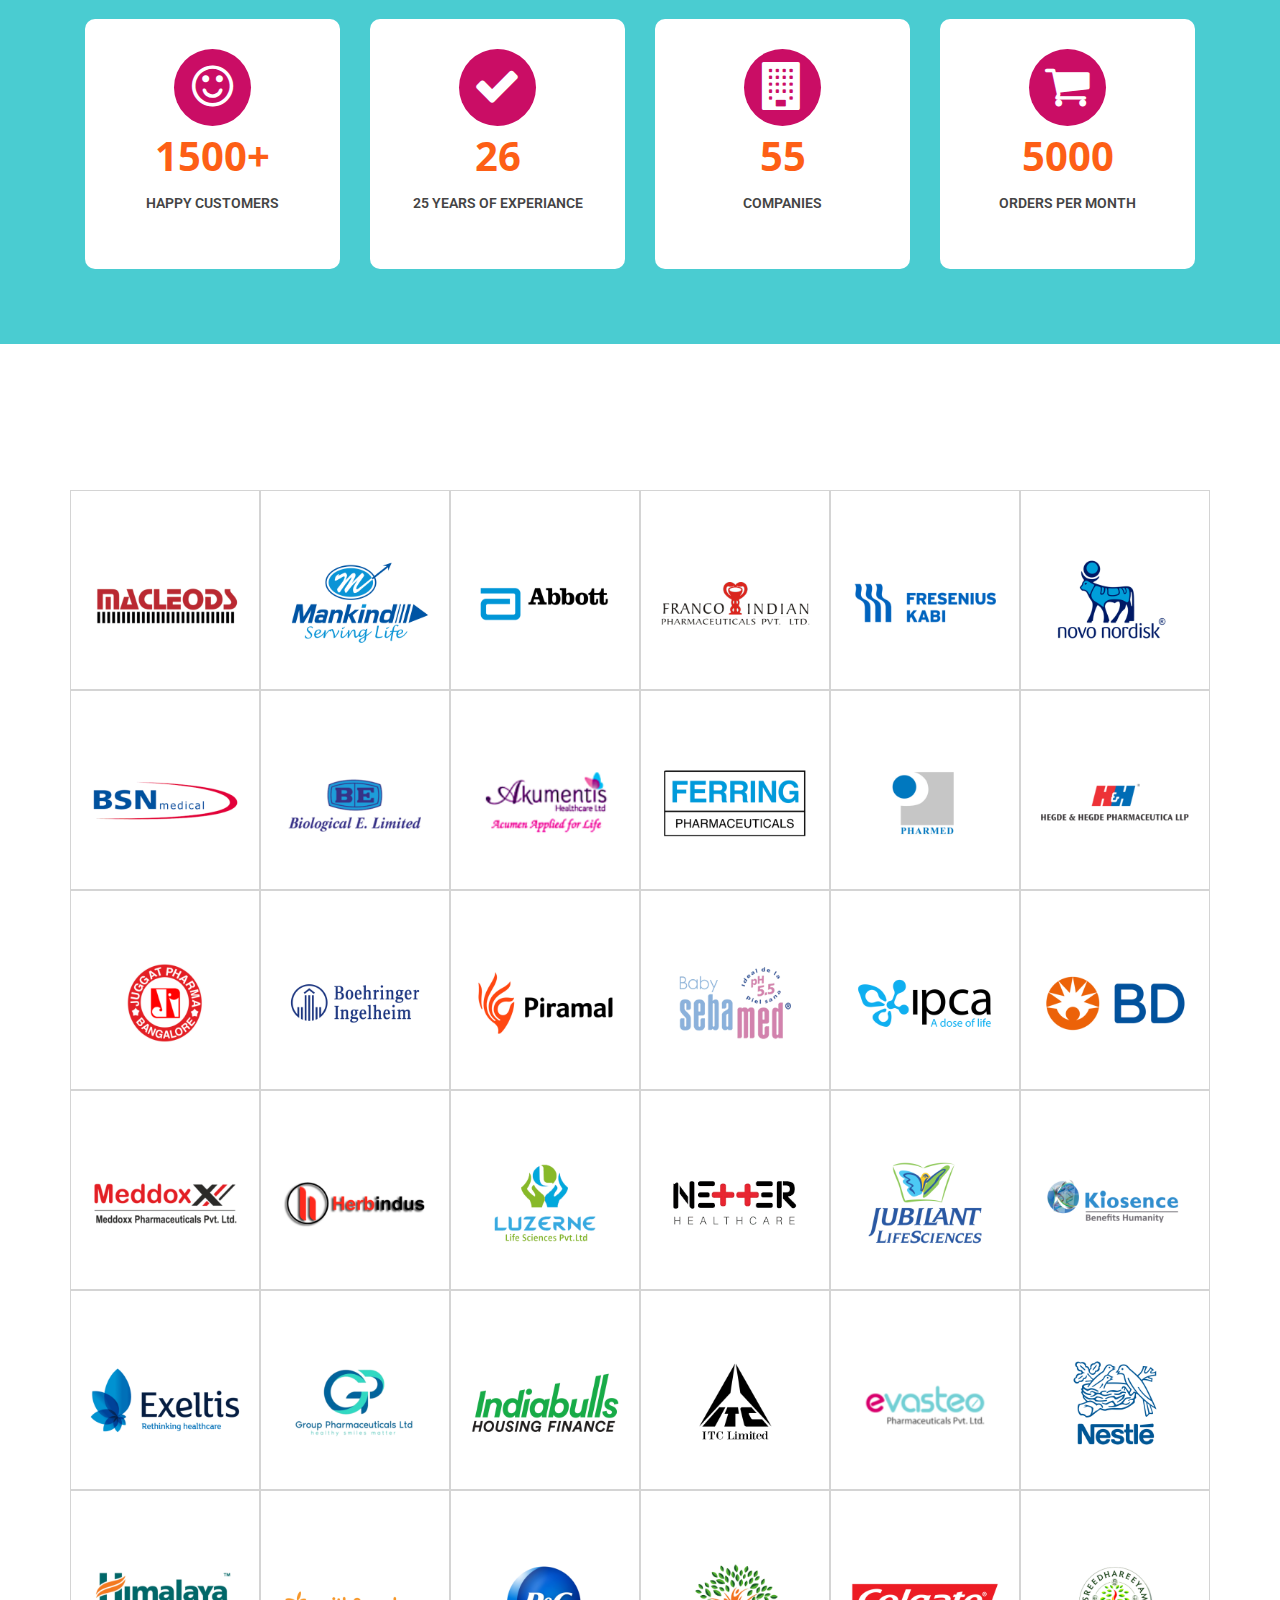
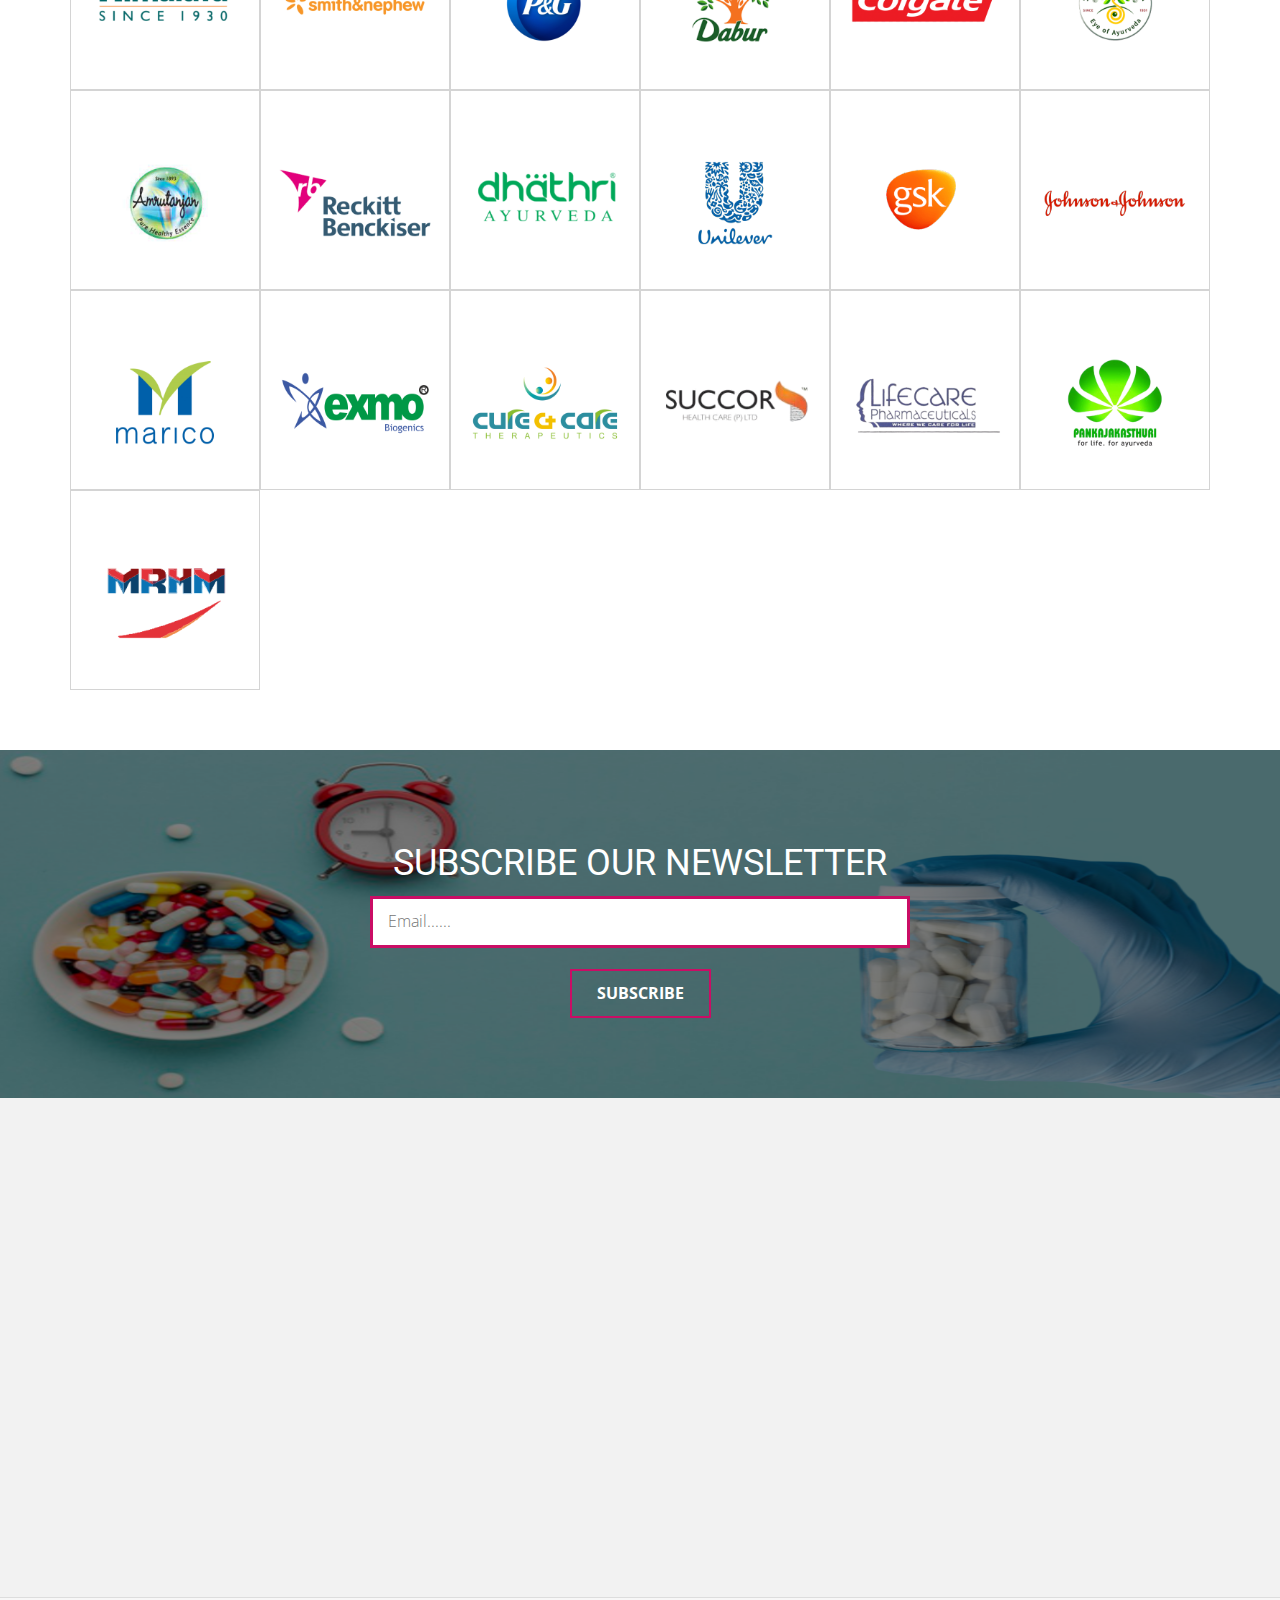
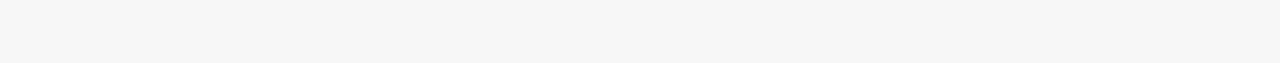
==== commit 0ba94903: "Final File Up" ====
--- a/index.html
+++ b/index.html
@@ -91,6 +91,8 @@
               </div>
           </div>
       </div>
+
+      
       <div class="midland-hero parallax-bg-style parallax-bg-2" data-stellar-background-ratio="0.6">
           <div class="midland-hero-table">
               <div class="midland-hero-table-cell">
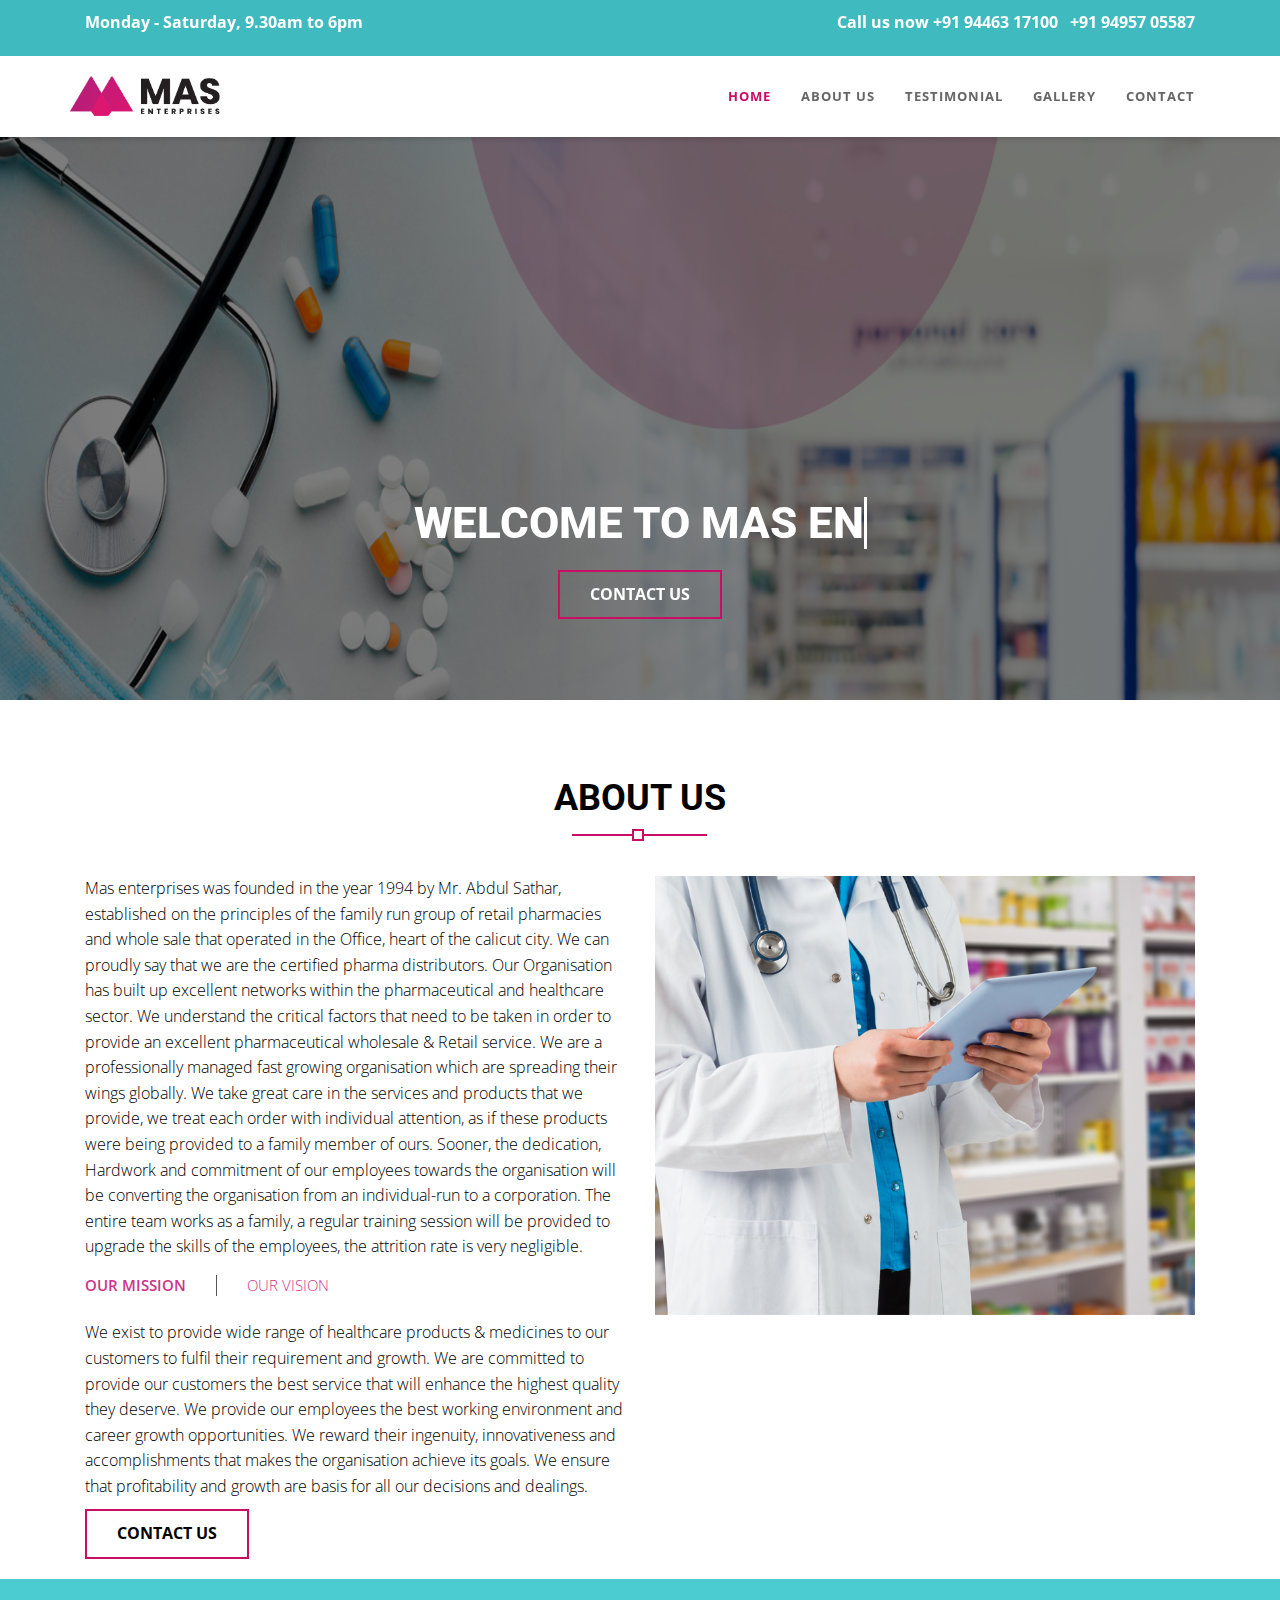
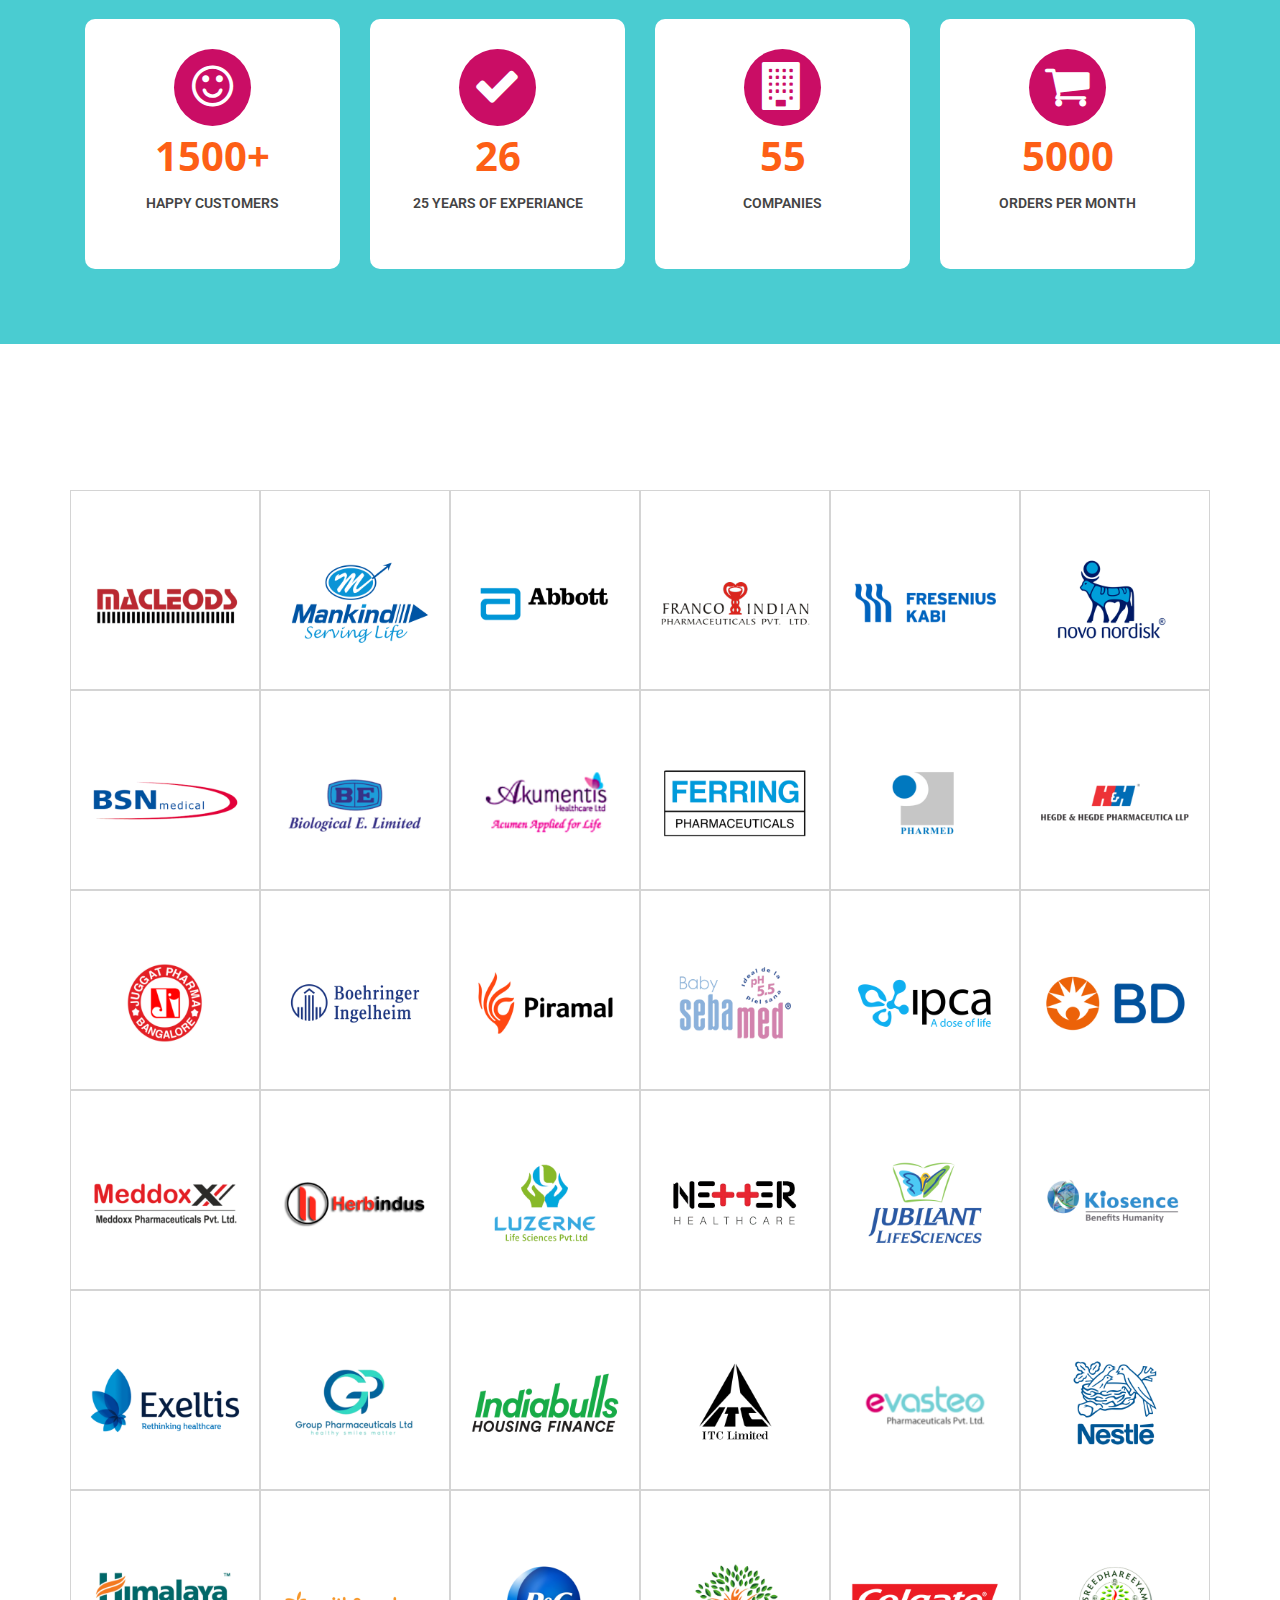
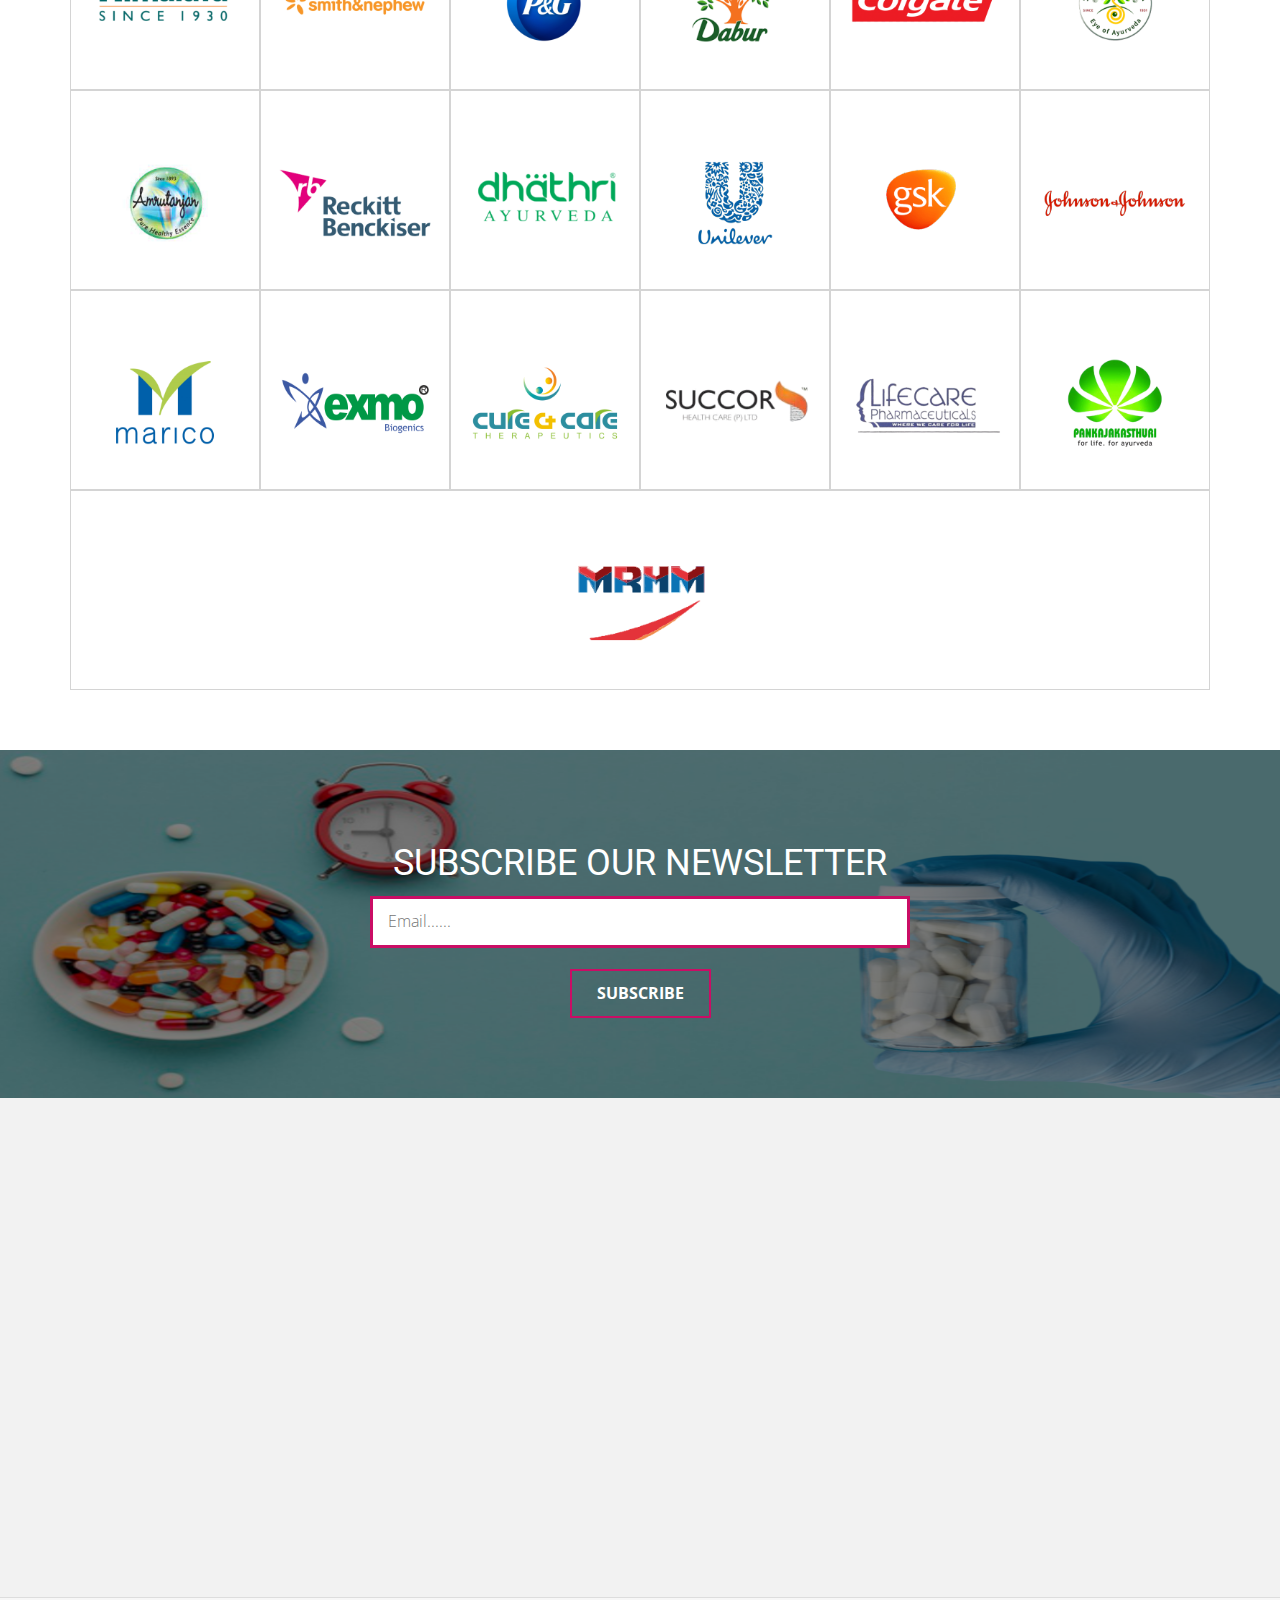
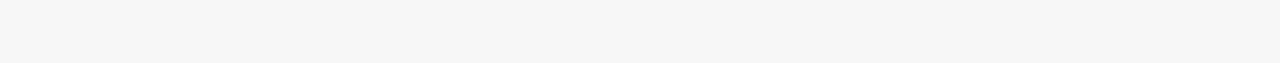
==== commit 3b2f9144: "Brand section updated" ====
--- a/index.html
+++ b/index.html
@@ -967,7 +967,7 @@
       
 <div class="row">
           
-  <div class="logo-wrapper col-12 col-sm-3 col-md-2 col-xs-6 ">
+  <div class="logo-wrapper col-12 col-sm-3 col-md-12 col-xs-12">
     <div class="fuller">
       <a class="full-anchor" href="#" target="_blank">&nbsp;</a>
     </div>
--- a/css/box.css
+++ b/css/box.css
@@ -460,7 +460,6 @@
   margin:0;
 }
 
-
 .logo-wrapper {
   height:200px;
  
@@ -475,14 +474,16 @@
 .logo-wrapper:hover .check-icon, .mail-tab.active .check-icon{opacity:1;top:-21px;}
 .logo-wrapper .check-icon img{width:40px;height:40px;border-radius:0px;box-shadow:0 0px 1px #168150 ;}
 
-
-
 .logo-wrapper img {
   max-height:100px;
   max-width:100%;
 }
 
-
-
-
-
+.brd{
+  
+}
+
+
+
+
+
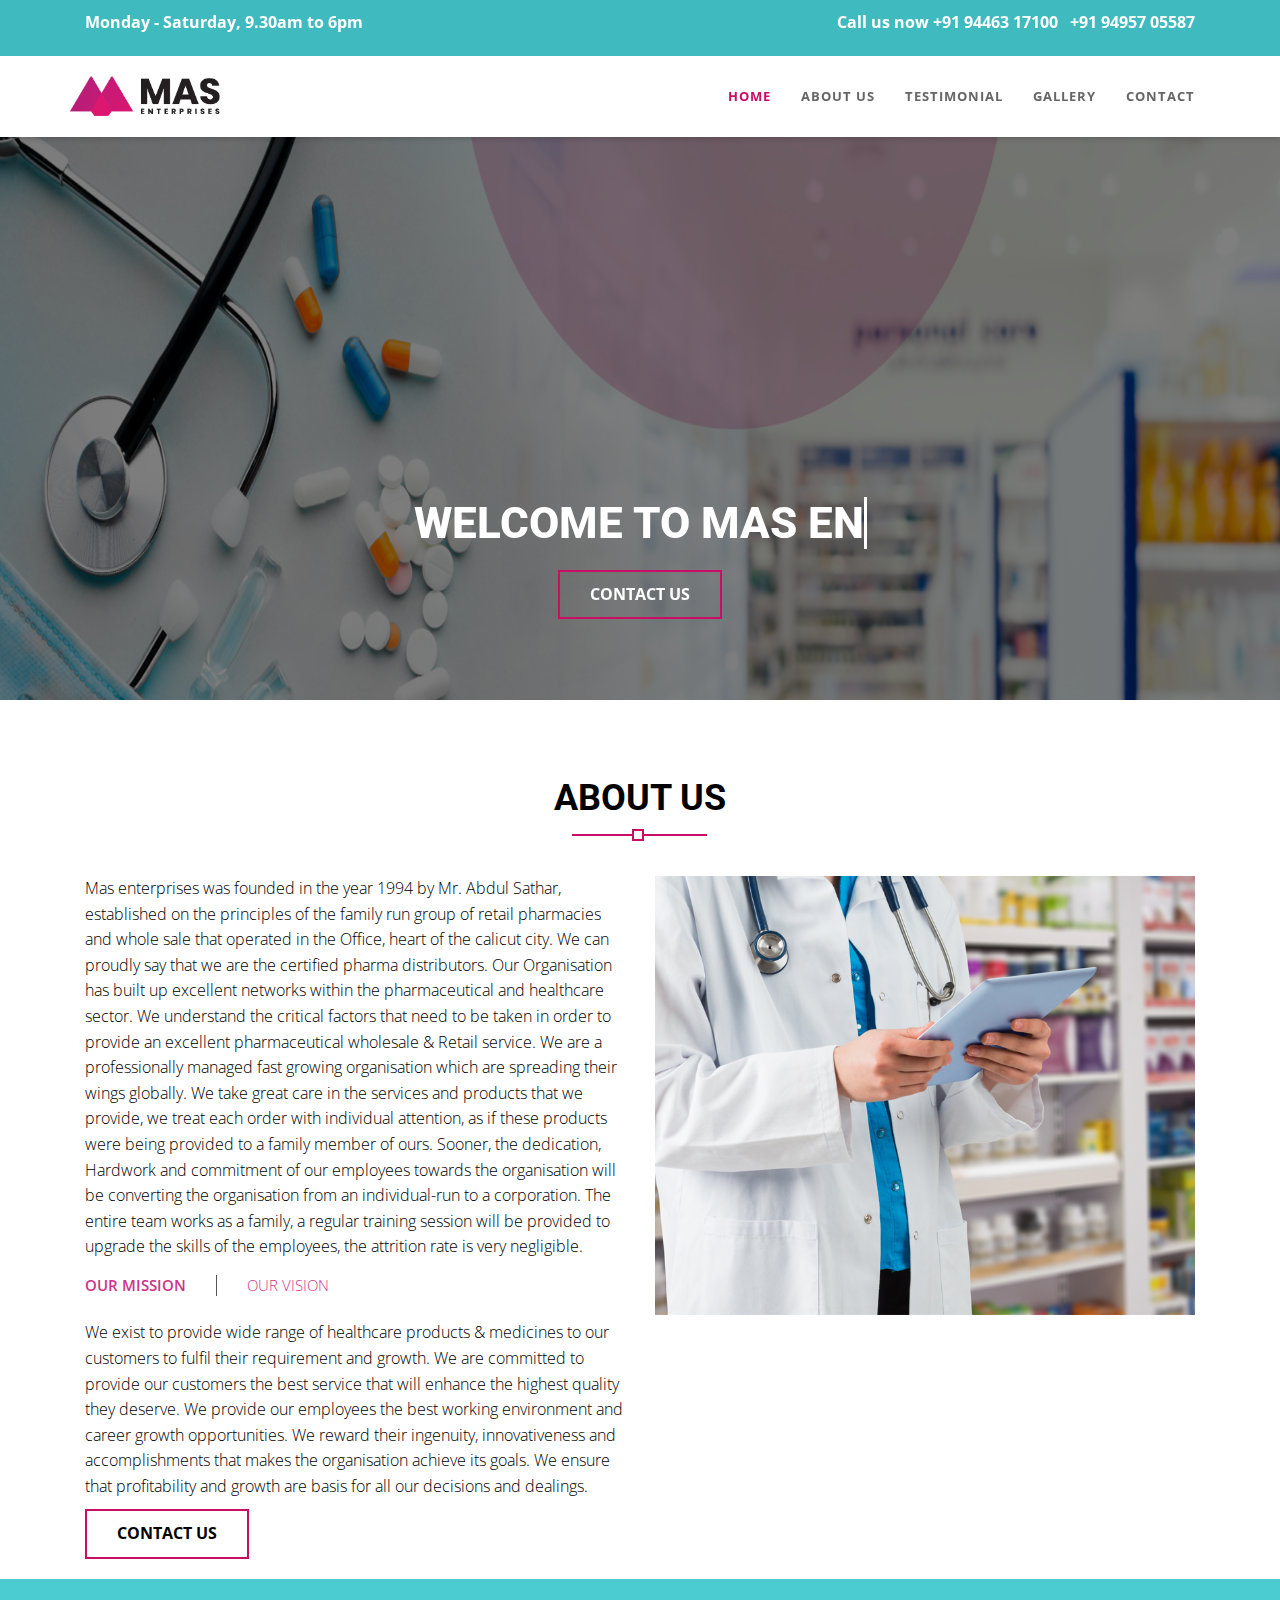
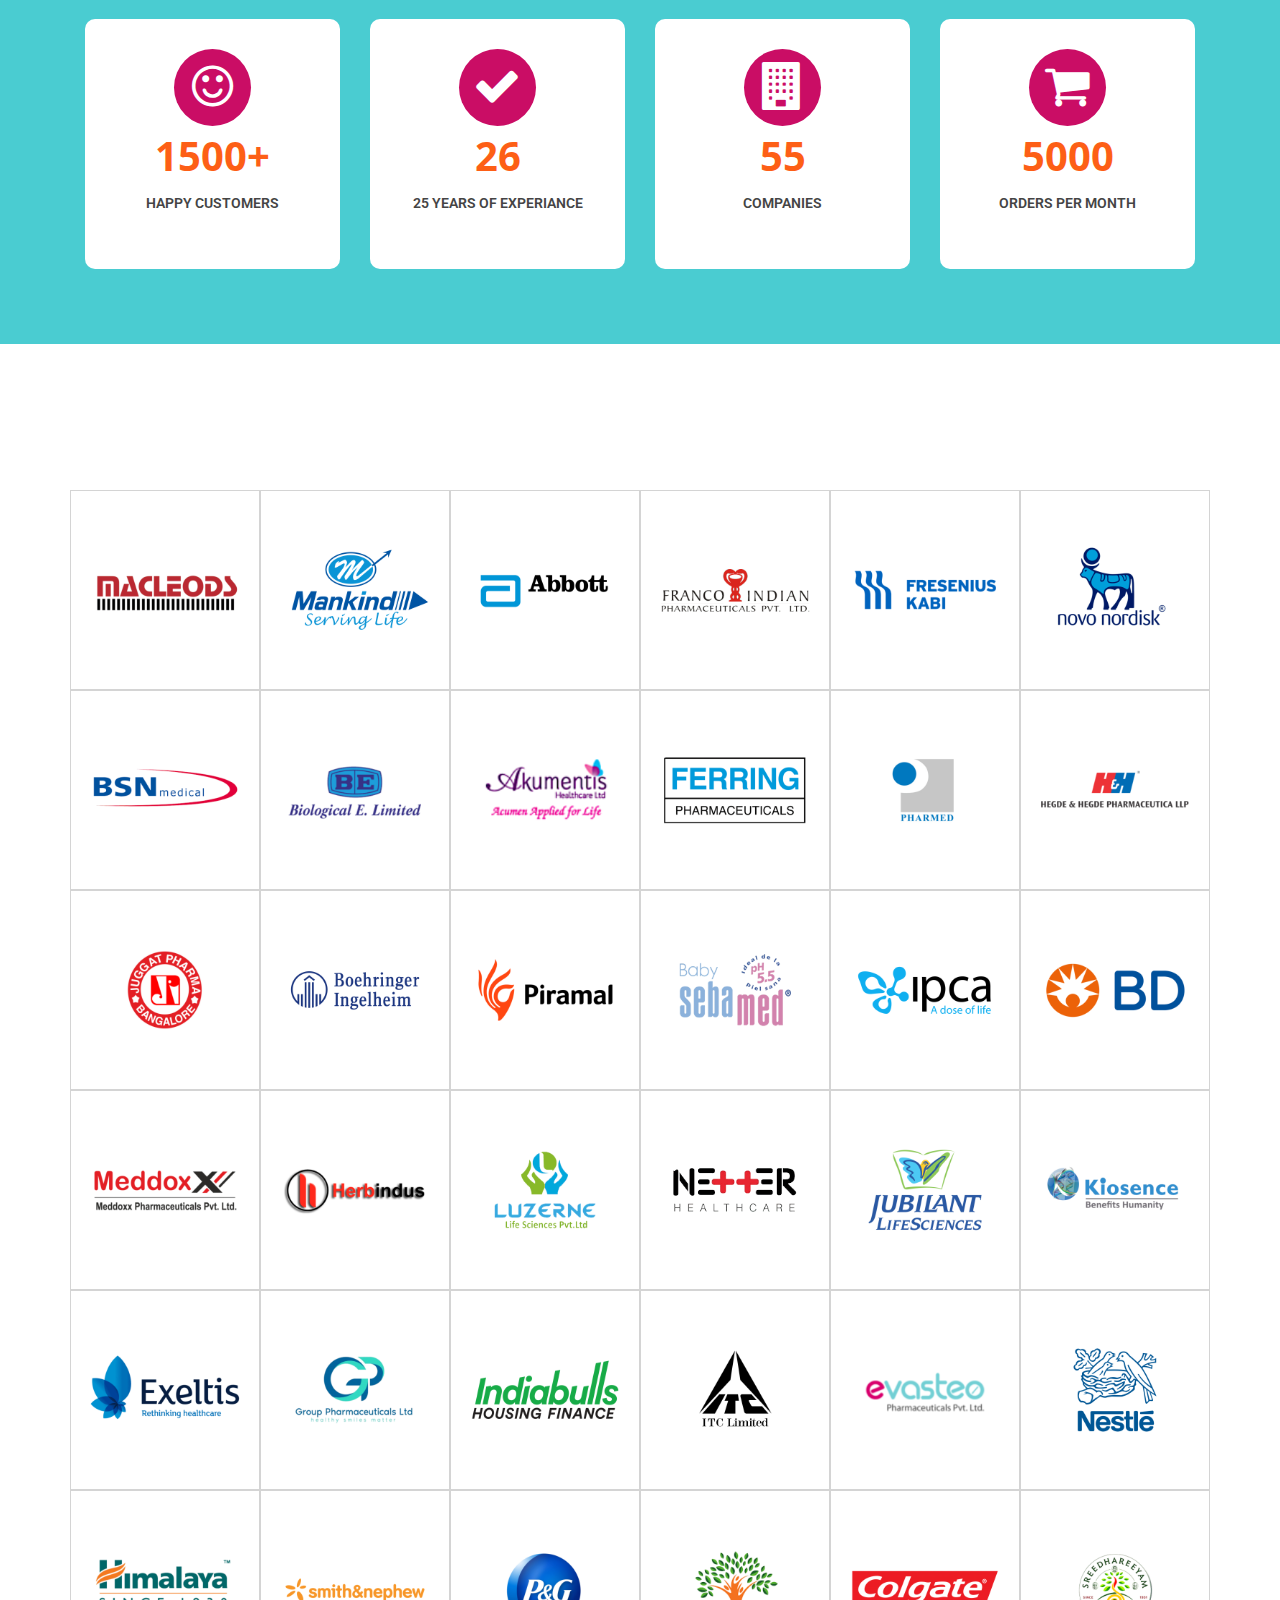
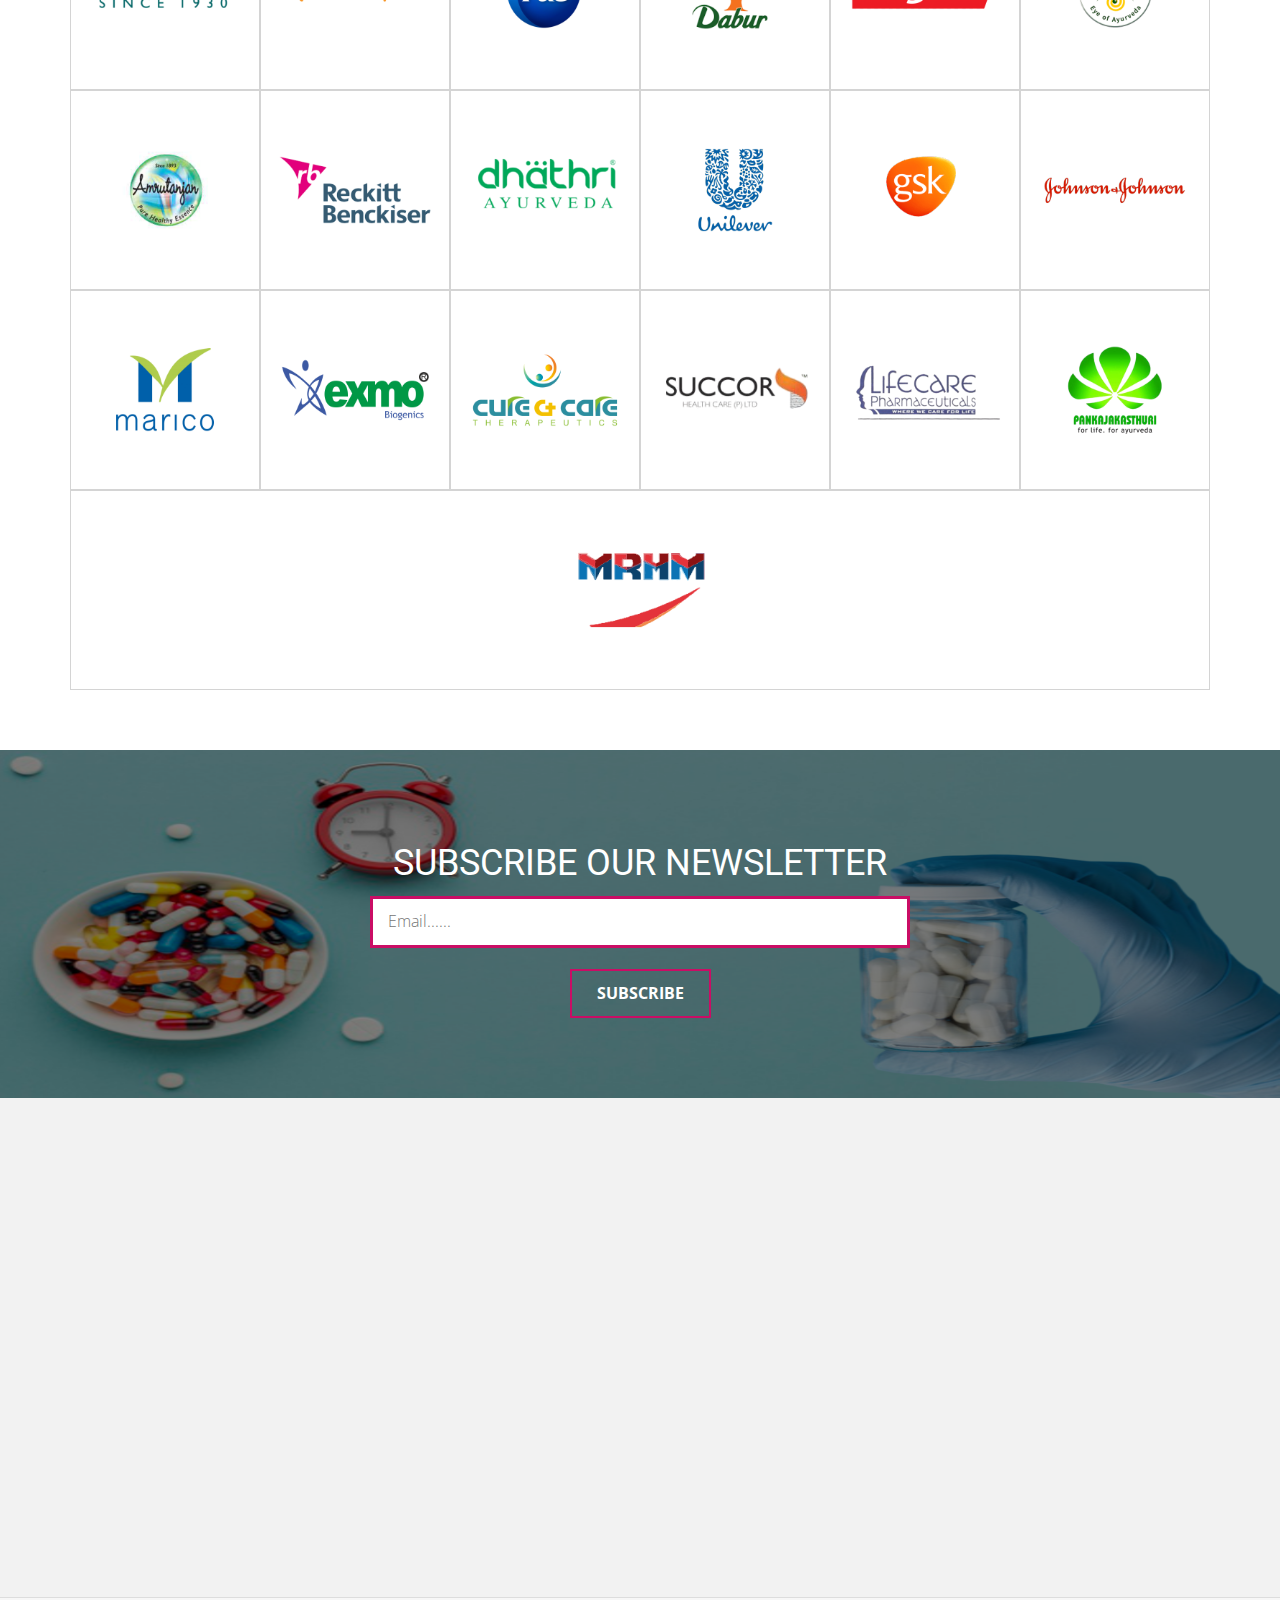
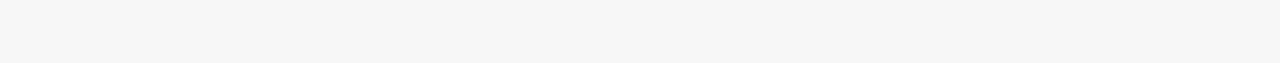
==== commit ebac14b5: "brand section complted" ====
--- a/index.html
+++ b/index.html
@@ -363,629 +363,635 @@
       </div>
 
       <div class="container">
+
+
+        <div class="row">
+                  
+          <div class="logo-wrapper col-12 col-sm-3 col-md-2 col-xs-6">
+            <div class="fuller">
+              <a class="full-anchor" href="#" target="_blank"></a>
+            </div>
+          <div class="check-icon">
+            <img src="img/favicon.png">
+          </div>
+          <div class="">
+            <img src="img/brand/1.png">
+          </div>
+          </div>
+
+          <div class="logo-wrapper col-12 col-sm-3 col-md-2 col-xs-6">
+            <div class="fuller">
+              <a class="full-anchor" href="#" target="_blank"></a>
+            </div>
+          <div class="check-icon">
+            <img src="img/favicon.png">
+          </div>
+          <div class="">
+            <img src="img/brand/2.png">
+          </div>
+          </div>
+
+          <div class="logo-wrapper col-12 col-sm-3 col-md-2 col-xs-6">
+            <div class="fuller">
+              <a class="full-anchor" href="#" target="_blank"></a>
+            </div>
+          <div class="check-icon">
+            <img src="img/favicon.png">
+          </div>
+          <div class="">
+            <img src="img/brand/3.png">
+          </div>
+          </div>
+
+          <div class="logo-wrapper col-12 col-sm-3 col-md-2 col-xs-6">
+            <div class="fuller">
+              <a class="full-anchor" href="#" target="_blank"></a>
+            </div>
+          <div class="check-icon">
+            <img src="img/favicon.png">
+          </div>
+          <div class="">
+            <img src="img/brand/4.png">
+          </div>
+          </div>
+
+          <div class="logo-wrapper col-12 col-sm-3 col-md-2 col-xs-6">
+            <div class="fuller">
+              <a class="full-anchor" href="#" target="_blank"></a>
+            </div>
+          <div class="check-icon">
+            <img src="img/favicon.png">
+          </div>
+          <div class="">
+            <img src="img/brand/5.png">
+          </div>
+          </div>
+
+          <div class="logo-wrapper col-12 col-sm-3 col-md-2 col-xs-6">
+            <div class="fuller">
+              <a class="full-anchor" href="#" target="_blank"></a>
+            </div>
+          <div class="check-icon">
+            <img src="img/favicon.png">
+          </div>
+          <div class="">
+            <img src="img/brand/6.png">
+          </div>
+          </div>
         
-
+        </div>
+       
         <div class="row">
-          
-          <div class="logo-wrapper col-12 col-sm-3 col-md-2 col-xs-6 ">
-            <div class="fuller">
-              <a class="full-anchor" href="#" target="_blank">&nbsp;</a>
-            </div>
-          <div class="check-icon">
-            <img src="img/favicon.png">
-          </div>
-          <div class="">
-            <img src="img/brand/1.png">
-          </div>
-          </div>
-
-         <div class="logo-wrapper col-12 col-sm-3 col-md-2 col-xs-6 ">
-            <div class="fuller">
-              <a class="full-anchor" href="#" target="_blank">&nbsp;</a>
-            </div>
-          <div class="check-icon">
-            <img src="img/favicon.png">
-          </div>
-          <div class="">
-            <img src="img/brand/2.png">
-          </div>
-          </div>
-
-          <div class="logo-wrapper col-12 col-sm-3 col-md-2 col-xs-6 ">
-          <div class="fuller">
-            <a class="full-anchor" href="#" target="_blank">&nbsp;</a>
-           </div>
-          <div class="check-icon">
-            <img src="img/favicon.png">
-          </div>
-          <div class="">
-            <img src="img/brand/3.png">
-          </div>
-          </div>
-      
-         <div class="logo-wrapper col-12 col-sm-3 col-md-2 col-xs-6 ">
-         <div class="fuller">
-          <a class="full-anchor" href="#" target="_blank">&nbsp;</a>
-         </div>
-         <div class="check-icon">
-           <img src="img/favicon.png">
-          </div>
-         <div class="">
-           <img src="img/brand/4.png">
-         </div>
-         </div>
-
-         <div class="logo-wrapper col-12 col-sm-3 col-md-2 col-xs-6 ">
-          <div class="fuller">
-           <a class="full-anchor" href="#" target="_blank">&nbsp;</a>
-          </div>
-          <div class="check-icon">
-            <img src="img/favicon.png">
-           </div>
-          <div class="">
-            <img src="img/brand/5.png">
-          </div>
-          </div>
-
-          <div class="logo-wrapper col-12 col-sm-3 col-md-2 col-xs-6 ">
-            <div class="fuller">
-             <a class="full-anchor" href="#" target="_blank">&nbsp;</a>
-            </div>
-            <div class="check-icon">
-              <img src="img/favicon.png">
-             </div>
-            <div class="">
-              <img src="img/brand/6.png">
-            </div>
-            </div>
-      </div>
-
-      <div class="row">
-          
-        <div class="logo-wrapper col-12 col-sm-3 col-md-2 col-xs-6 ">
-          <div class="fuller">
-            <a class="full-anchor" href="#" target="_blank">&nbsp;</a>
-          </div>
-        <div class="check-icon">
-          <img src="img/favicon.png">
-        </div>
-        <div class="">
-          <img src="img/brand/7.png">
-        </div>
-        </div>
-
-       <div class="logo-wrapper col-12 col-sm-3 col-md-2 col-xs-6 ">
-          <div class="fuller">
-            <a class="full-anchor" href="#" target="_blank">&nbsp;</a>
-          </div>
-        <div class="check-icon">
-          <img src="img/favicon.png">
-        </div>
-        <div class="">
-          <img src="img/brand/8.png">
-        </div>
-        </div>
-
-        <div class="logo-wrapper col-12 col-sm-3 col-md-2 col-xs-6 ">
-        <div class="fuller">
-          <a class="full-anchor" href="#" target="_blank">&nbsp;</a>
-         </div>
-        <div class="check-icon">
-          <img src="img/favicon.png">
-        </div>
-        <div class="">
-          <img src="img/brand/9.png">
-        </div>
-        </div>
-    
-       <div class="logo-wrapper col-12 col-sm-3 col-md-2 col-xs-6 ">
-       <div class="fuller">
-        <a class="full-anchor" href="#" target="_blank">&nbsp;</a>
-       </div>
-       <div class="check-icon">
-         <img src="img/favicon.png">
-        </div>
-       <div class="">
-         <img src="img/brand/10.png">
-       </div>
-       </div>
-
-       <div class="logo-wrapper col-12 col-sm-3 col-md-2 col-xs-6 ">
-        <div class="fuller">
-         <a class="full-anchor" href="#" target="_blank">&nbsp;</a>
-        </div>
-        <div class="check-icon">
-          <img src="img/favicon.png">
-         </div>
-        <div class="">
-          <img src="img/brand/11.png">
-        </div>
-        </div>
-
-        <div class="logo-wrapper col-12 col-sm-3 col-md-2 col-xs-6 ">
-          <div class="fuller">
-           <a class="full-anchor" href="#" target="_blank">&nbsp;</a>
-          </div>
-          <div class="check-icon">
-            <img src="img/favicon.png">
-           </div>
+                  
+          <div class="logo-wrapper col-12 col-sm-3 col-md-2 col-xs-6">
+            <div class="fuller">
+              <a class="full-anchor" href="#" target="_blank"></a>
+            </div>
+          <div class="check-icon">
+            <img src="img/favicon.png">
+          </div>
+          <div class="">
+            <img src="img/brand/7.png">
+          </div>
+          </div>
+
+          <div class="logo-wrapper col-12 col-sm-3 col-md-2 col-xs-6">
+            <div class="fuller">
+              <a class="full-anchor" href="#" target="_blank"></a>
+            </div>
+          <div class="check-icon">
+            <img src="img/favicon.png">
+          </div>
+          <div class="">
+            <img src="img/brand/8.png">
+          </div>
+          </div>
+
+          <div class="logo-wrapper col-12 col-sm-3 col-md-2 col-xs-6">
+            <div class="fuller">
+              <a class="full-anchor" href="#" target="_blank"></a>
+            </div>
+          <div class="check-icon">
+            <img src="img/favicon.png">
+          </div>
+          <div class="">
+            <img src="img/brand/9.png">
+          </div>
+          </div>
+
+          <div class="logo-wrapper col-12 col-sm-3 col-md-2 col-xs-6">
+            <div class="fuller">
+              <a class="full-anchor" href="#" target="_blank"></a>
+            </div>
+          <div class="check-icon">
+            <img src="img/favicon.png">
+          </div>
+          <div class="">
+            <img src="img/brand/10.png">
+          </div>
+          </div>
+
+          <div class="logo-wrapper col-12 col-sm-3 col-md-2 col-xs-6">
+            <div class="fuller">
+              <a class="full-anchor" href="#" target="_blank"></a>
+            </div>
+          <div class="check-icon">
+            <img src="img/favicon.png">
+          </div>
+          <div class="">
+            <img src="img/brand/11.png">
+          </div>
+          </div>
+
+          <div class="logo-wrapper col-12 col-sm-3 col-md-2 col-xs-6">
+            <div class="fuller">
+              <a class="full-anchor" href="#" target="_blank"></a>
+            </div>
+          <div class="check-icon">
+            <img src="img/favicon.png">
+          </div>
           <div class="">
             <img src="img/brand/12.png">
           </div>
           </div>
-    </div>
-
-    <div class="row">
-          
-      <div class="logo-wrapper col-12 col-sm-3 col-md-2 col-xs-6 ">
-        <div class="fuller">
-          <a class="full-anchor" href="#" target="_blank">&nbsp;</a>
-        </div>
-      <div class="check-icon">
-        <img src="img/favicon.png">
-      </div>
-      <div class="">
-        <img src="img/brand/13.png">
-      </div>
-      </div>
-
-     <div class="logo-wrapper col-12 col-sm-3 col-md-2 col-xs-6 ">
-        <div class="fuller">
-          <a class="full-anchor" href="#" target="_blank">&nbsp;</a>
-        </div>
-      <div class="check-icon">
-        <img src="img/favicon.png">
-      </div>
-      <div class="">
-        <img src="img/brand/14.png">
-      </div>
-      </div>
-
-      <div class="logo-wrapper col-12 col-sm-3 col-md-2 col-xs-6 ">
-      <div class="fuller">
-        <a class="full-anchor" href="#" target="_blank">&nbsp;</a>
-       </div>
-      <div class="check-icon">
-        <img src="img/favicon.png">
-      </div>
-      <div class="">
-        <img src="img/brand/15.png">
-      </div>
-      </div>
-  
-     <div class="logo-wrapper col-12 col-sm-3 col-md-2 col-xs-6 ">
-     <div class="fuller">
-      <a class="full-anchor" href="#" target="_blank">&nbsp;</a>
-     </div>
-     <div class="check-icon">
-       <img src="img/favicon.png">
-      </div>
-     <div class="">
-       <img src="img/brand/16.png">
-     </div>
-     </div>
-
-     <div class="logo-wrapper col-12 col-sm-3 col-md-2 col-xs-6 ">
-      <div class="fuller">
-       <a class="full-anchor" href="#" target="_blank">&nbsp;</a>
-      </div>
-      <div class="check-icon">
-        <img src="img/favicon.png">
-       </div>
-      <div class="">
-        <img src="img/brand/17.png">
-      </div>
-      </div>
-
-      <div class="logo-wrapper col-12 col-sm-3 col-md-2 col-xs-6 ">
-        <div class="fuller">
-         <a class="full-anchor" href="#" target="_blank">&nbsp;</a>
-        </div>
-        <div class="check-icon">
-          <img src="img/favicon.png">
-         </div>
-        <div class="">
-          <img src="img/brand/18.png">
-        </div>
-        </div>
-  </div>
-
-  <div class="row">
-          
-    <div class="logo-wrapper col-12 col-sm-3 col-md-2 col-xs-6 ">
-      <div class="fuller">
-        <a class="full-anchor" href="#" target="_blank">&nbsp;</a>
-      </div>
-    <div class="check-icon">
-      <img src="img/favicon.png">
-    </div>
-    <div class="">
-      <img src="img/brand/19.png">
-    </div>
-    </div>
-
-   <div class="logo-wrapper col-12 col-sm-3 col-md-2 col-xs-6 ">
-      <div class="fuller">
-        <a class="full-anchor" href="#" target="_blank">&nbsp;</a>
-      </div>
-    <div class="check-icon">
-      <img src="img/favicon.png">
-    </div>
-    <div class="">
-      <img src="img/brand/20.png">
-    </div>
-    </div>
-
-    <div class="logo-wrapper col-12 col-sm-3 col-md-2 col-xs-6 ">
-    <div class="fuller">
-      <a class="full-anchor" href="#" target="_blank">&nbsp;</a>
-     </div>
-    <div class="check-icon">
-      <img src="img/favicon.png">
-    </div>
-    <div class="">
-      <img src="img/brand/21.png">
-    </div>
-    </div>
-
-   <div class="logo-wrapper col-12 col-sm-3 col-md-2 col-xs-6 ">
-   <div class="fuller">
-    <a class="full-anchor" href="#" target="_blank">&nbsp;</a>
-   </div>
-   <div class="check-icon">
-     <img src="img/favicon.png">
-    </div>
-   <div class="">
-     <img src="img/brand/22.png">
-   </div>
-   </div>
-
-   <div class="logo-wrapper col-12 col-sm-3 col-md-2 col-xs-6 ">
-    <div class="fuller">
-     <a class="full-anchor" href="#" target="_blank">&nbsp;</a>
-    </div>
-    <div class="check-icon">
-      <img src="img/favicon.png">
-     </div>
-    <div class="">
-      <img src="img/brand/23.png">
-    </div>
-    </div>
-
-    <div class="logo-wrapper col-12 col-sm-3 col-md-2 col-xs-6 ">
-      <div class="fuller">
-       <a class="full-anchor" href="#" target="_blank">&nbsp;</a>
-      </div>
-      <div class="check-icon">
-        <img src="img/favicon.png">
-       </div>
-      <div class="">
-        <img src="img/brand/24.png">
-      </div>
-      </div>
-</div>
-
-<div class="row">
-          
-  <div class="logo-wrapper col-12 col-sm-3 col-md-2 col-xs-6 ">
-    <div class="fuller">
-      <a class="full-anchor" href="#" target="_blank">&nbsp;</a>
-    </div>
-  <div class="check-icon">
-    <img src="img/favicon.png">
-  </div>
-  <div class="">
-    <img src="img/brand/25.png">
-  </div>
-  </div>
-
- <div class="logo-wrapper col-12 col-sm-3 col-md-2 col-xs-6 ">
-    <div class="fuller">
-      <a class="full-anchor" href="#" target="_blank">&nbsp;</a>
-    </div>
-  <div class="check-icon">
-    <img src="img/favicon.png">
-  </div>
-  <div class="">
-    <img src="img/brand/26.png">
-  </div>
-  </div>
-
-  <div class="logo-wrapper col-12 col-sm-3 col-md-2 col-xs-6 ">
-  <div class="fuller">
-    <a class="full-anchor" href="#" target="_blank">&nbsp;</a>
-   </div>
-  <div class="check-icon">
-    <img src="img/favicon.png">
-  </div>
-  <div class="">
-    <img src="img/brand/27.png">
-  </div>
-  </div>
-
- <div class="logo-wrapper col-12 col-sm-3 col-md-2 col-xs-6 ">
- <div class="fuller">
-  <a class="full-anchor" href="#" target="_blank">&nbsp;</a>
- </div>
- <div class="check-icon">
-   <img src="img/favicon.png">
-  </div>
- <div class="">
-   <img src="img/brand/28.png">
- </div>
- </div>
-
- <div class="logo-wrapper col-12 col-sm-3 col-md-2 col-xs-6 ">
-  <div class="fuller">
-   <a class="full-anchor" href="#" target="_blank">&nbsp;</a>
-  </div>
-  <div class="check-icon">
-    <img src="img/favicon.png">
-   </div>
-  <div class="">
-    <img src="img/brand/29.png">
-  </div>
-  </div>
-
-  <div class="logo-wrapper col-12 col-sm-3 col-md-2 col-xs-6 ">
-    <div class="fuller">
-     <a class="full-anchor" href="#" target="_blank">&nbsp;</a>
-    </div>
-    <div class="check-icon">
-      <img src="img/favicon.png">
-     </div>
-    <div class="">
-      <img src="img/brand/30.png">
-    </div>
-    </div>
-</div>
-
-<div class="row">
-          
-  <div class="logo-wrapper col-12 col-sm-3 col-md-2 col-xs-6 ">
-    <div class="fuller">
-      <a class="full-anchor" href="#" target="_blank">&nbsp;</a>
-    </div>
-  <div class="check-icon">
-    <img src="img/favicon.png">
-  </div>
-  <div class="">
-    <img src="img/brand/31.png">
-  </div>
-  </div>
-
- <div class="logo-wrapper col-12 col-sm-3 col-md-2 col-xs-6 ">
-    <div class="fuller">
-      <a class="full-anchor" href="#" target="_blank">&nbsp;</a>
-    </div>
-  <div class="check-icon">
-    <img src="img/favicon.png">
-  </div>
-  <div class="">
-    <img src="img/brand/32.png">
-  </div>
-  </div>
-
-  <div class="logo-wrapper col-12 col-sm-3 col-md-2 col-xs-6 ">
-  <div class="fuller">
-    <a class="full-anchor" href="#" target="_blank">&nbsp;</a>
-   </div>
-  <div class="check-icon">
-    <img src="img/favicon.png">
-  </div>
-  <div class="">
-    <img src="img/brand/33.png">
-  </div>
-  </div>
-
- <div class="logo-wrapper col-12 col-sm-3 col-md-2 col-xs-6 ">
- <div class="fuller">
-  <a class="full-anchor" href="#" target="_blank">&nbsp;</a>
- </div>
- <div class="check-icon">
-   <img src="img/favicon.png">
-  </div>
- <div class="">
-   <img src="img/brand/34.png">
- </div>
- </div>
-
- <div class="logo-wrapper col-12 col-sm-3 col-md-2 col-xs-6 ">
-  <div class="fuller">
-   <a class="full-anchor" href="#" target="_blank">&nbsp;</a>
-  </div>
-  <div class="check-icon">
-    <img src="img/favicon.png">
-   </div>
-  <div class="">
-    <img src="img/brand/35.png">
-  </div>
-  </div>
-
-  <div class="logo-wrapper col-12 col-sm-3 col-md-2 col-xs-6 ">
-    <div class="fuller">
-     <a class="full-anchor" href="#" target="_blank">&nbsp;</a>
-    </div>
-    <div class="check-icon">
-      <img src="img/favicon.png">
-     </div>
-    <div class="">
-      <img src="img/brand/36.png">
-    </div>
-    </div>
-</div>
-
-<div class="row">
-          
-  <div class="logo-wrapper col-12 col-sm-3 col-md-2 col-xs-6 ">
-    <div class="fuller">
-      <a class="full-anchor" href="#" target="_blank">&nbsp;</a>
-    </div>
-  <div class="check-icon">
-    <img src="img/favicon.png">
-  </div>
-  <div class="">
-    <img src="img/brand/37.png">
-  </div>
-  </div>
-
- <div class="logo-wrapper col-12 col-sm-3 col-md-2 col-xs-6 ">
-    <div class="fuller">
-      <a class="full-anchor" href="#" target="_blank">&nbsp;</a>
-    </div>
-  <div class="check-icon">
-    <img src="img/favicon.png">
-  </div>
-  <div class="">
-    <img src="img/brand/38.png">
-  </div>
-  </div>
-
-  <div class="logo-wrapper col-12 col-sm-3 col-md-2 col-xs-6 ">
-  <div class="fuller">
-    <a class="full-anchor" href="#" target="_blank">&nbsp;</a>
-   </div>
-  <div class="check-icon">
-    <img src="img/favicon.png">
-  </div>
-  <div class="">
-    <img src="img/brand/39.png">
-  </div>
-  </div>
-
- <div class="logo-wrapper col-12 col-sm-3 col-md-2 col-xs-6 ">
- <div class="fuller">
-  <a class="full-anchor" href="#" target="_blank">&nbsp;</a>
- </div>
- <div class="check-icon">
-   <img src="img/favicon.png">
-  </div>
- <div class="">
-   <img src="img/brand/40.png">
- </div>
- </div>
-
- <div class="logo-wrapper col-12 col-sm-3 col-md-2 col-xs-6 ">
-  <div class="fuller">
-   <a class="full-anchor" href="#" target="_blank">&nbsp;</a>
-  </div>
-  <div class="check-icon">
-    <img src="img/favicon.png">
-   </div>
-  <div class="">
-    <img src="img/brand/41.png">
-  </div>
-  </div>
-
-  <div class="logo-wrapper col-12 col-sm-3 col-md-2 col-xs-6 ">
-    <div class="fuller">
-     <a class="full-anchor" href="#" target="_blank">&nbsp;</a>
-    </div>
-    <div class="check-icon">
-      <img src="img/favicon.png">
-     </div>
-    <div class="">
-      <img src="img/brand/42.png">
-    </div>
-    </div>
-</div>
-
-<div class="row">
-          
-  <div class="logo-wrapper col-12 col-sm-3 col-md-2 col-xs-6 ">
-    <div class="fuller">
-      <a class="full-anchor" href="#" target="_blank">&nbsp;</a>
-    </div>
-  <div class="check-icon">
-    <img src="img/favicon.png">
-  </div>
-  <div class="">
-    <img src="img/brand/43.png">
-  </div>
-  </div>
-
- <div class="logo-wrapper col-12 col-sm-3 col-md-2 col-xs-6 ">
-    <div class="fuller">
-      <a class="full-anchor" href="#" target="_blank">&nbsp;</a>
-    </div>
-  <div class="check-icon">
-    <img src="img/favicon.png">
-  </div>
-  <div class="">
-    <img src="img/brand/44.png">
-  </div>
-  </div>
-
-  <div class="logo-wrapper col-12 col-sm-3 col-md-2 col-xs-6 ">
-  <div class="fuller">
-    <a class="full-anchor" href="#" target="_blank">&nbsp;</a>
-   </div>
-  <div class="check-icon">
-    <img src="img/favicon.png">
-  </div>
-  <div class="">
-    <img src="img/brand/45.png">
-  </div>
-  </div>
-
- <div class="logo-wrapper col-12 col-sm-3 col-md-2 col-xs-6 ">
- <div class="fuller">
-  <a class="full-anchor" href="#" target="_blank">&nbsp;</a>
- </div>
- <div class="check-icon">
-   <img src="img/favicon.png">
-  </div>
- <div class="">
-   <img src="img/brand/46.png">
- </div>
- </div>
-
- <div class="logo-wrapper col-12 col-sm-3 col-md-2 col-xs-6 ">
-  <div class="fuller">
-   <a class="full-anchor" href="#" target="_blank">&nbsp;</a>
-  </div>
-  <div class="check-icon">
-    <img src="img/favicon.png">
-   </div>
-  <div class="">
-    <img src="img/brand/47.png">
-  </div>
-  </div>
-
-  <div class="logo-wrapper col-12 col-sm-3 col-md-2 col-xs-6 ">
-    <div class="fuller">
-     <a class="full-anchor" href="#" target="_blank">&nbsp;</a>
-    </div>
-    <div class="check-icon">
-      <img src="img/favicon.png">
-     </div>
-    <div class="">
-      <img src="img/brand/48.png">
-    </div>
-    </div>
-</div>
-      
-<div class="row">
-          
-  <div class="logo-wrapper col-12 col-sm-3 col-md-12 col-xs-12">
-    <div class="fuller">
-      <a class="full-anchor" href="#" target="_blank">&nbsp;</a>
-    </div>
-  <div class="check-icon">
-    <img src="img/favicon.png">
-  </div>
-  <div class="">
-    <img src="img/brand/49.png">
-  </div>
-  </div>
-
-</div>
-      
-
-
-
         
-      </div>  
+        </div>
+        
+        <div class="row">
+                  
+          <div class="logo-wrapper col-12 col-sm-3 col-md-2 col-xs-6">
+            <div class="fuller">
+              <a class="full-anchor" href="#" target="_blank"></a>
+            </div>
+          <div class="check-icon">
+            <img src="img/favicon.png">
+          </div>
+          <div class="">
+            <img src="img/brand/13.png">
+          </div>
+          </div>
+
+          <div class="logo-wrapper col-12 col-sm-3 col-md-2 col-xs-6">
+            <div class="fuller">
+              <a class="full-anchor" href="#" target="_blank"></a>
+            </div>
+          <div class="check-icon">
+            <img src="img/favicon.png">
+          </div>
+          <div class="">
+            <img src="img/brand/14.png">
+          </div>
+          </div>
+
+          <div class="logo-wrapper col-12 col-sm-3 col-md-2 col-xs-6">
+            <div class="fuller">
+              <a class="full-anchor" href="#" target="_blank"></a>
+            </div>
+          <div class="check-icon">
+            <img src="img/favicon.png">
+          </div>
+          <div class="">
+            <img src="img/brand/15.png">
+          </div>
+          </div>
+
+          <div class="logo-wrapper col-12 col-sm-3 col-md-2 col-xs-6">
+            <div class="fuller">
+              <a class="full-anchor" href="#" target="_blank"></a>
+            </div>
+          <div class="check-icon">
+            <img src="img/favicon.png">
+          </div>
+          <div class="">
+            <img src="img/brand/16.png">
+          </div>
+          </div>
+
+          <div class="logo-wrapper col-12 col-sm-3 col-md-2 col-xs-6">
+            <div class="fuller">
+              <a class="full-anchor" href="#" target="_blank"></a>
+            </div>
+          <div class="check-icon">
+            <img src="img/favicon.png">
+          </div>
+          <div class="">
+            <img src="img/brand/17.png">
+          </div>
+          </div>
+
+          <div class="logo-wrapper col-12 col-sm-3 col-md-2 col-xs-6">
+            <div class="fuller">
+              <a class="full-anchor" href="#" target="_blank"></a>
+            </div>
+          <div class="check-icon">
+            <img src="img/favicon.png">
+          </div>
+          <div class="">
+            <img src="img/brand/18.png">
+          </div>
+          </div>
+        
+        </div>
+
+        <div class="row">
+                  
+          <div class="logo-wrapper col-12 col-sm-3 col-md-2 col-xs-6">
+            <div class="fuller">
+              <a class="full-anchor" href="#" target="_blank"></a>
+            </div>
+          <div class="check-icon">
+            <img src="img/favicon.png">
+          </div>
+          <div class="">
+            <img src="img/brand/19.png">
+          </div>
+          </div>
+
+          <div class="logo-wrapper col-12 col-sm-3 col-md-2 col-xs-6">
+            <div class="fuller">
+              <a class="full-anchor" href="#" target="_blank"></a>
+            </div>
+          <div class="check-icon">
+            <img src="img/favicon.png">
+          </div>
+          <div class="">
+            <img src="img/brand/20.png">
+          </div>
+          </div>
+
+          <div class="logo-wrapper col-12 col-sm-3 col-md-2 col-xs-6">
+            <div class="fuller">
+              <a class="full-anchor" href="#" target="_blank"></a>
+            </div>
+          <div class="check-icon">
+            <img src="img/favicon.png">
+          </div>
+          <div class="">
+            <img src="img/brand/21.png">
+          </div>
+          </div>
+
+          <div class="logo-wrapper col-12 col-sm-3 col-md-2 col-xs-6">
+            <div class="fuller">
+              <a class="full-anchor" href="#" target="_blank"></a>
+            </div>
+          <div class="check-icon">
+            <img src="img/favicon.png">
+          </div>
+          <div class="">
+            <img src="img/brand/22.png">
+          </div>
+          </div>
+
+          <div class="logo-wrapper col-12 col-sm-3 col-md-2 col-xs-6">
+            <div class="fuller">
+              <a class="full-anchor" href="#" target="_blank"></a>
+            </div>
+          <div class="check-icon">
+            <img src="img/favicon.png">
+          </div>
+          <div class="">
+            <img src="img/brand/23.png">
+          </div>
+          </div>
+
+          <div class="logo-wrapper col-12 col-sm-3 col-md-2 col-xs-6">
+            <div class="fuller">
+              <a class="full-anchor" href="#" target="_blank"></a>
+            </div>
+          <div class="check-icon">
+            <img src="img/favicon.png">
+          </div>
+          <div class="">
+            <img src="img/brand/24.png">
+          </div>
+          </div>
+        
+        </div>
+
+        <div class="row">
+                  
+          <div class="logo-wrapper col-12 col-sm-3 col-md-2 col-xs-6">
+            <div class="fuller">
+              <a class="full-anchor" href="#" target="_blank"></a>
+            </div>
+          <div class="check-icon">
+            <img src="img/favicon.png">
+          </div>
+          <div class="">
+            <img src="img/brand/25.png">
+          </div>
+          </div>
+
+          <div class="logo-wrapper col-12 col-sm-3 col-md-2 col-xs-6">
+            <div class="fuller">
+              <a class="full-anchor" href="#" target="_blank"></a>
+            </div>
+          <div class="check-icon">
+            <img src="img/favicon.png">
+          </div>
+          <div class="">
+            <img src="img/brand/26.png">
+          </div>
+          </div>
+
+          <div class="logo-wrapper col-12 col-sm-3 col-md-2 col-xs-6">
+            <div class="fuller">
+              <a class="full-anchor" href="#" target="_blank"></a>
+            </div>
+          <div class="check-icon">
+            <img src="img/favicon.png">
+          </div>
+          <div class="">
+            <img src="img/brand/27.png">
+          </div>
+          </div>
+
+          <div class="logo-wrapper col-12 col-sm-3 col-md-2 col-xs-6">
+            <div class="fuller">
+              <a class="full-anchor" href="#" target="_blank"></a>
+            </div>
+          <div class="check-icon">
+            <img src="img/favicon.png">
+          </div>
+          <div class="">
+            <img src="img/brand/28.png">
+          </div>
+          </div>
+
+          <div class="logo-wrapper col-12 col-sm-3 col-md-2 col-xs-6">
+            <div class="fuller">
+              <a class="full-anchor" href="#" target="_blank"></a>
+            </div>
+          <div class="check-icon">
+            <img src="img/favicon.png">
+          </div>
+          <div class="">
+            <img src="img/brand/29.png">
+          </div>
+          </div>
+
+          <div class="logo-wrapper col-12 col-sm-3 col-md-2 col-xs-6">
+            <div class="fuller">
+              <a class="full-anchor" href="#" target="_blank"></a>
+            </div>
+          <div class="check-icon">
+            <img src="img/favicon.png">
+          </div>
+          <div class="">
+            <img src="img/brand/30.png">
+          </div>
+          </div>
+        
+        </div>
+
+        <div class="row">
+                  
+          <div class="logo-wrapper col-12 col-sm-3 col-md-2 col-xs-6">
+            <div class="fuller">
+              <a class="full-anchor" href="#" target="_blank"></a>
+            </div>
+          <div class="check-icon">
+            <img src="img/favicon.png">
+          </div>
+          <div class="">
+            <img src="img/brand/31.png">
+          </div>
+          </div>
+
+          <div class="logo-wrapper col-12 col-sm-3 col-md-2 col-xs-6">
+            <div class="fuller">
+              <a class="full-anchor" href="#" target="_blank"></a>
+            </div>
+          <div class="check-icon">
+            <img src="img/favicon.png">
+          </div>
+          <div class="">
+            <img src="img/brand/32.png">
+          </div>
+          </div>
+
+          <div class="logo-wrapper col-12 col-sm-3 col-md-2 col-xs-6">
+            <div class="fuller">
+              <a class="full-anchor" href="#" target="_blank"></a>
+            </div>
+          <div class="check-icon">
+            <img src="img/favicon.png">
+          </div>
+          <div class="">
+            <img src="img/brand/33.png">
+          </div>
+          </div>
+
+          <div class="logo-wrapper col-12 col-sm-3 col-md-2 col-xs-6">
+            <div class="fuller">
+              <a class="full-anchor" href="#" target="_blank"></a>
+            </div>
+          <div class="check-icon">
+            <img src="img/favicon.png">
+          </div>
+          <div class="">
+            <img src="img/brand/34.png">
+          </div>
+          </div>
+
+          <div class="logo-wrapper col-12 col-sm-3 col-md-2 col-xs-6">
+            <div class="fuller">
+              <a class="full-anchor" href="#" target="_blank"></a>
+            </div>
+          <div class="check-icon">
+            <img src="img/favicon.png">
+          </div>
+          <div class="">
+            <img src="img/brand/35.png">
+          </div>
+          </div>
+
+          <div class="logo-wrapper col-12 col-sm-3 col-md-2 col-xs-6">
+            <div class="fuller">
+              <a class="full-anchor" href="#" target="_blank"></a>
+            </div>
+          <div class="check-icon">
+            <img src="img/favicon.png">
+          </div>
+          <div class="">
+            <img src="img/brand/36.png">
+          </div>
+          </div>
+        
+        </div>
+
+        <div class="row">
+                  
+          <div class="logo-wrapper col-12 col-sm-3 col-md-2 col-xs-6">
+            <div class="fuller">
+              <a class="full-anchor" href="#" target="_blank"></a>
+            </div>
+          <div class="check-icon">
+            <img src="img/favicon.png">
+          </div>
+          <div class="">
+            <img src="img/brand/37.png">
+          </div>
+          </div>
+
+          <div class="logo-wrapper col-12 col-sm-3 col-md-2 col-xs-6">
+            <div class="fuller">
+              <a class="full-anchor" href="#" target="_blank"></a>
+            </div>
+          <div class="check-icon">
+            <img src="img/favicon.png">
+          </div>
+          <div class="">
+            <img src="img/brand/38.png">
+          </div>
+          </div>
+
+          <div class="logo-wrapper col-12 col-sm-3 col-md-2 col-xs-6">
+            <div class="fuller">
+              <a class="full-anchor" href="#" target="_blank"></a>
+            </div>
+          <div class="check-icon">
+            <img src="img/favicon.png">
+          </div>
+          <div class="">
+            <img src="img/brand/39.png">
+          </div>
+          </div>
+
+          <div class="logo-wrapper col-12 col-sm-3 col-md-2 col-xs-6">
+            <div class="fuller">
+              <a class="full-anchor" href="#" target="_blank"></a>
+            </div>
+          <div class="check-icon">
+            <img src="img/favicon.png">
+          </div>
+          <div class="">
+            <img src="img/brand/40.png">
+          </div>
+          </div>
+
+          <div class="logo-wrapper col-12 col-sm-3 col-md-2 col-xs-6">
+            <div class="fuller">
+              <a class="full-anchor" href="#" target="_blank"></a>
+            </div>
+          <div class="check-icon">
+            <img src="img/favicon.png">
+          </div>
+          <div class="">
+            <img src="img/brand/41.png">
+          </div>
+          </div>
+
+          <div class="logo-wrapper col-12 col-sm-3 col-md-2 col-xs-6">
+            <div class="fuller">
+              <a class="full-anchor" href="#" target="_blank"></a>
+            </div>
+          <div class="check-icon">
+            <img src="img/favicon.png">
+          </div>
+          <div class="">
+            <img src="img/brand/42.png">
+          </div>
+          </div>
+        
+        </div>
+
+        <div class="row">
+                  
+          <div class="logo-wrapper col-12 col-sm-3 col-md-2 col-xs-6">
+            <div class="fuller">
+              <a class="full-anchor" href="#" target="_blank"></a>
+            </div>
+          <div class="check-icon">
+            <img src="img/favicon.png">
+          </div>
+          <div class="">
+            <img src="img/brand/43.png">
+          </div>
+          </div>
+
+          <div class="logo-wrapper col-12 col-sm-3 col-md-2 col-xs-6">
+            <div class="fuller">
+              <a class="full-anchor" href="#" target="_blank"></a>
+            </div>
+          <div class="check-icon">
+            <img src="img/favicon.png">
+          </div>
+          <div class="">
+            <img src="img/brand/44.png">
+          </div>
+          </div>
+
+          <div class="logo-wrapper col-12 col-sm-3 col-md-2 col-xs-6">
+            <div class="fuller">
+              <a class="full-anchor" href="#" target="_blank"></a>
+            </div>
+          <div class="check-icon">
+            <img src="img/favicon.png">
+          </div>
+          <div class="">
+            <img src="img/brand/45.png">
+          </div>
+          </div>
+
+          <div class="logo-wrapper col-12 col-sm-3 col-md-2 col-xs-6">
+            <div class="fuller">
+              <a class="full-anchor" href="#" target="_blank"></a>
+            </div>
+          <div class="check-icon">
+            <img src="img/favicon.png">
+          </div>
+          <div class="">
+            <img src="img/brand/46.png">
+          </div>
+          </div>
+
+          <div class="logo-wrapper col-12 col-sm-3 col-md-2 col-xs-6">
+            <div class="fuller">
+              <a class="full-anchor" href="#" target="_blank"></a>
+            </div>
+          <div class="check-icon">
+            <img src="img/favicon.png">
+          </div>
+          <div class="">
+            <img src="img/brand/47.png">
+          </div>
+          </div>
+
+          <div class="logo-wrapper col-12 col-sm-3 col-md-2 col-xs-6">
+            <div class="fuller">
+              <a class="full-anchor" href="#" target="_blank"></a>
+            </div>
+          <div class="check-icon">
+            <img src="img/favicon.png">
+          </div>
+          <div class="">
+            <img src="img/brand/48.png">
+          </div>
+          </div>
+        
+        </div>
+
+        <div class="row">
+                  
+          <div class="logo-wrapper col-12 col-sm-3 col-md-12 col-xs-12">
+            <div class="fuller">
+              <a class="full-anchor" href="#" target="_blank"></a>
+            </div>
+          <div class="check-icon">
+            <img src="img/favicon.png">
+          </div>
+          <div class="">
+            <img src="img/brand/49.png">
+          </div>
+          </div>
+
+         
+
+                
+        </div>
+
       
     </section>
  <!-- Brand End -->
--- a/css/box.css
+++ b/css/box.css
@@ -479,11 +479,7 @@
   max-width:100%;
 }
 
-.brd{
-  
-}
-
-
-
-
-
+
+
+
+
